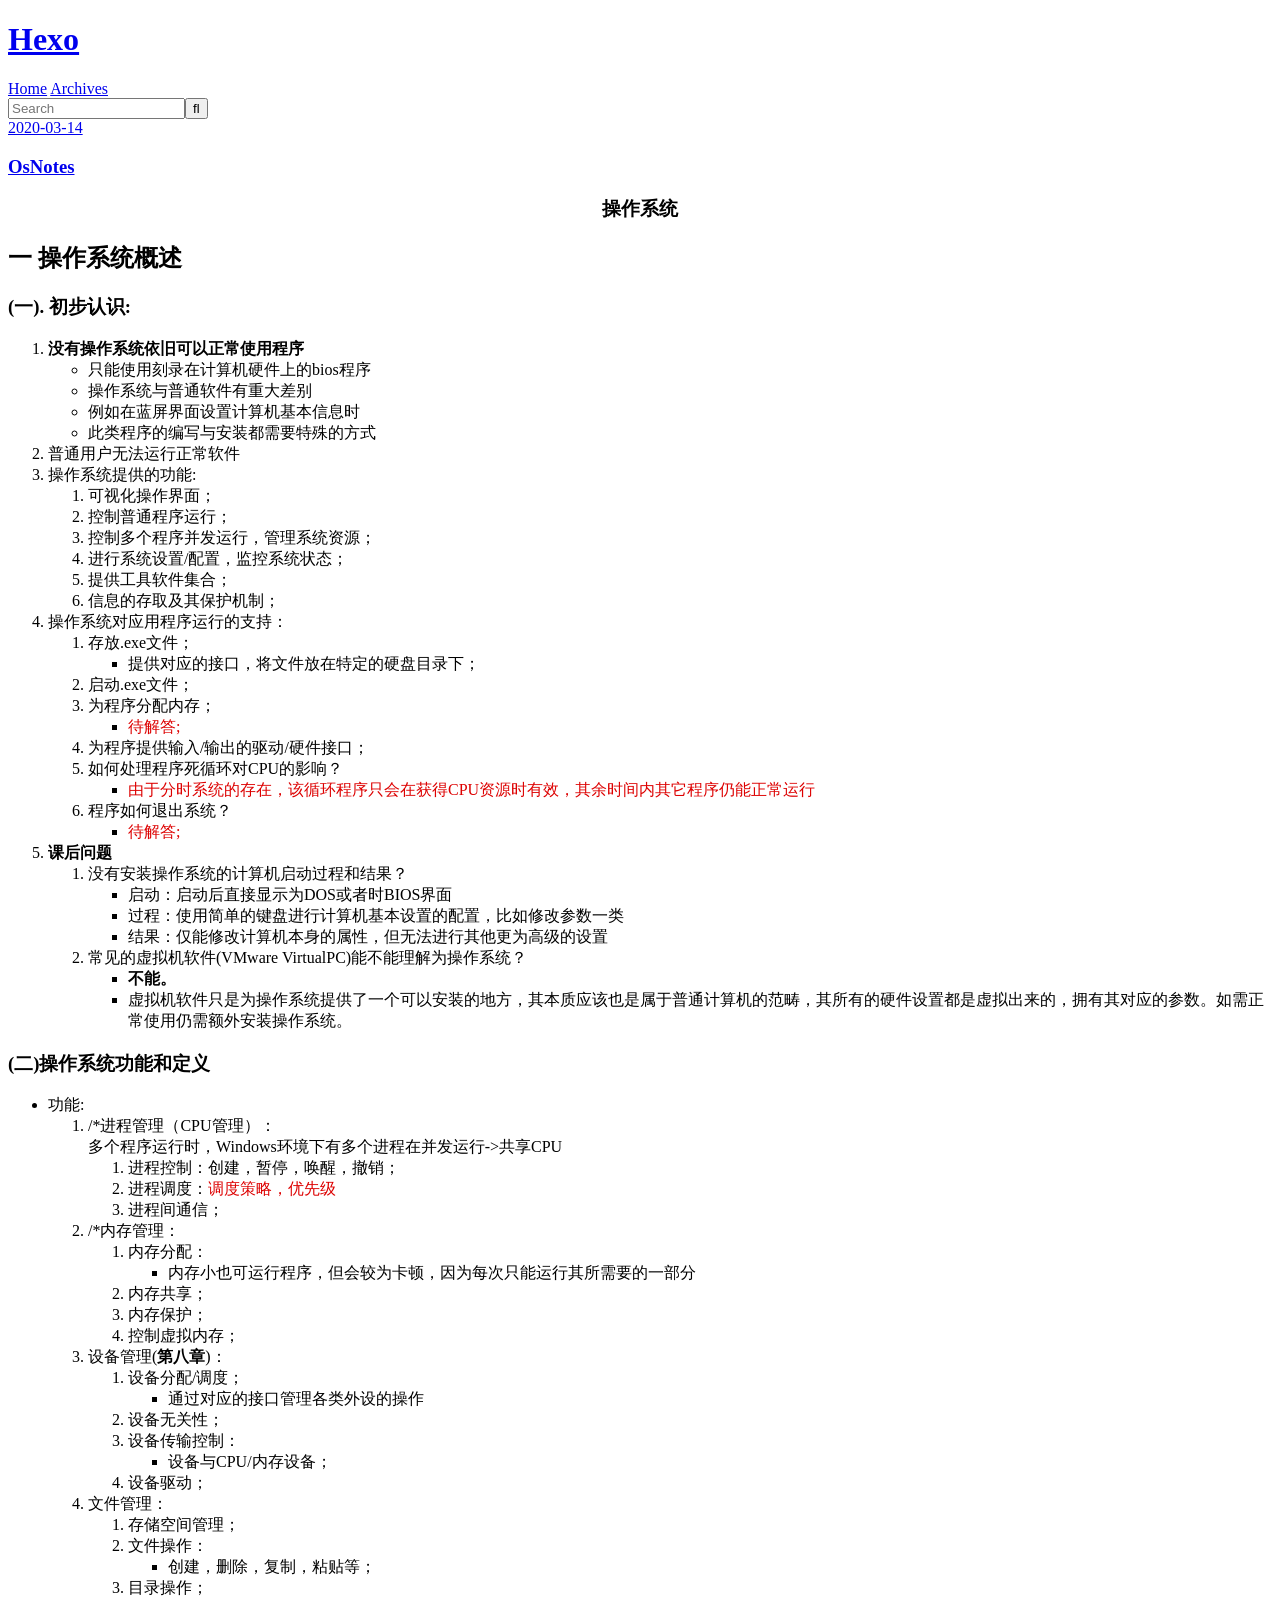
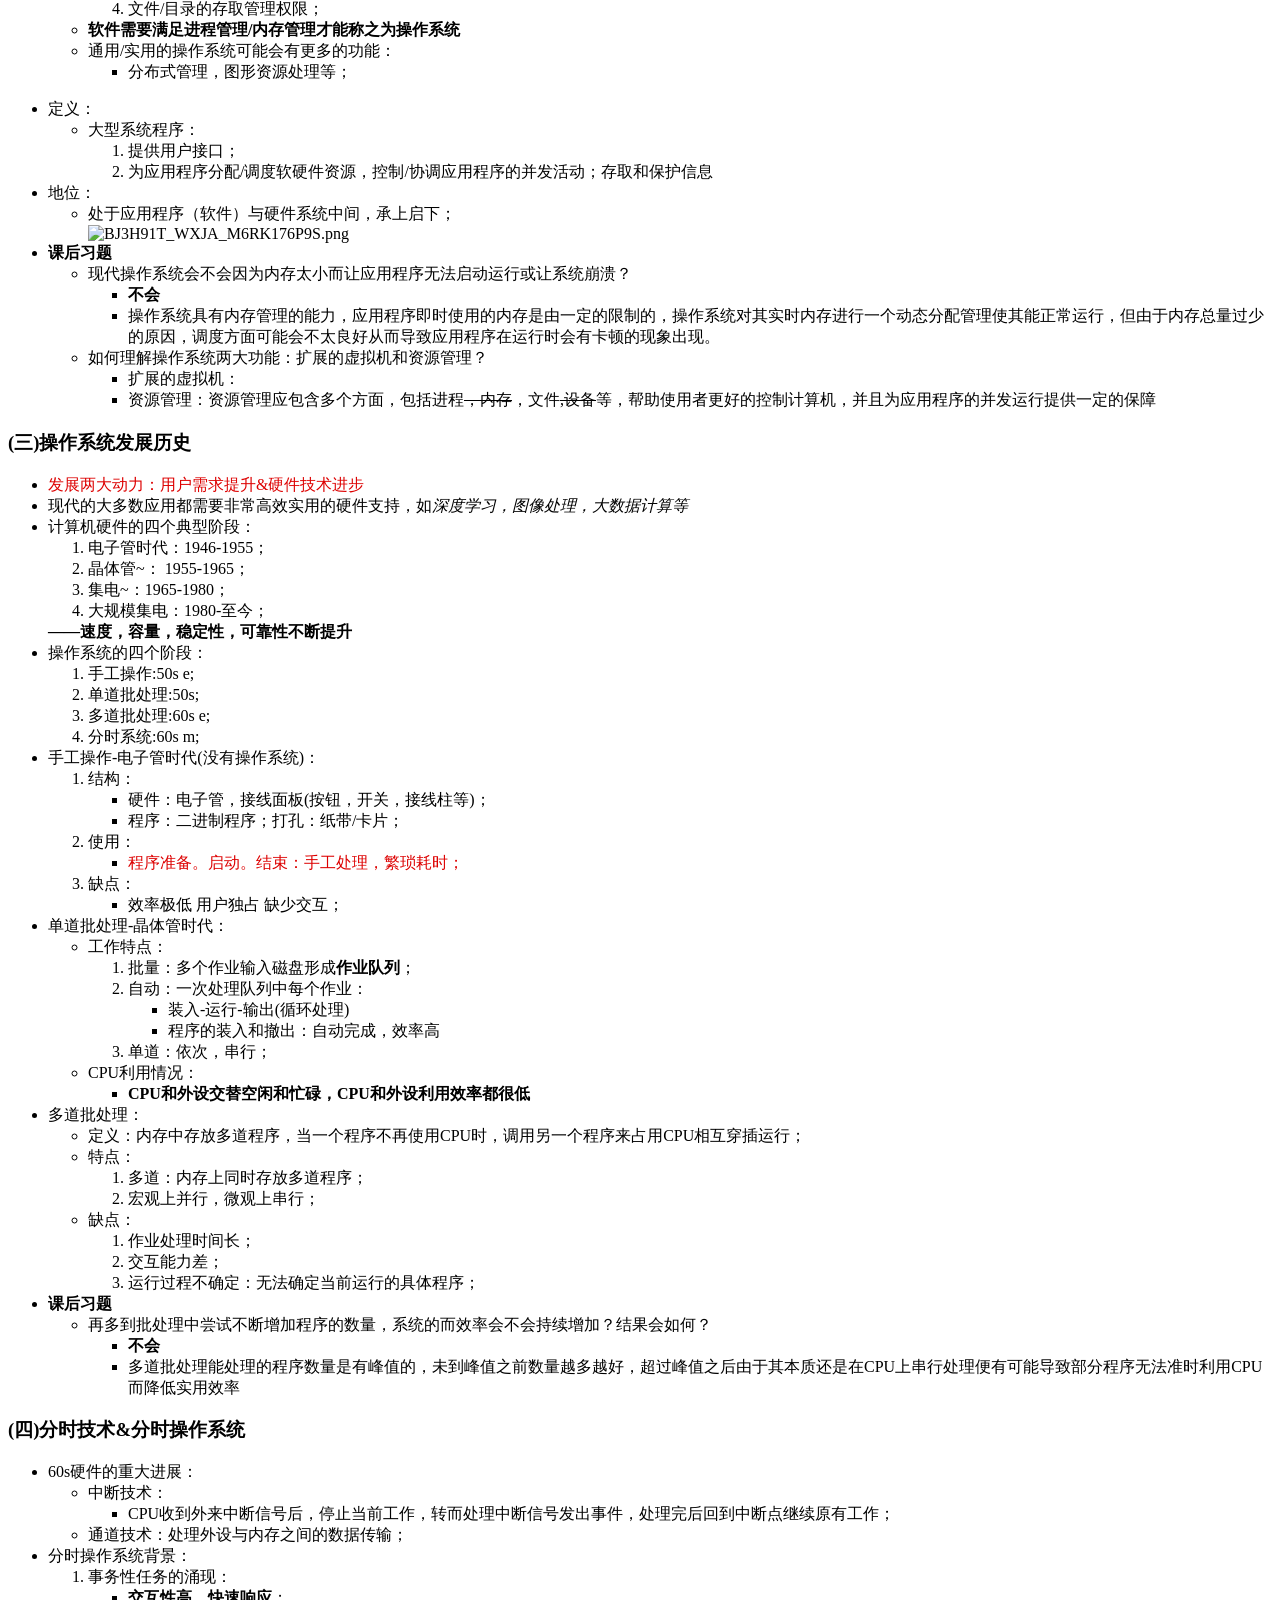
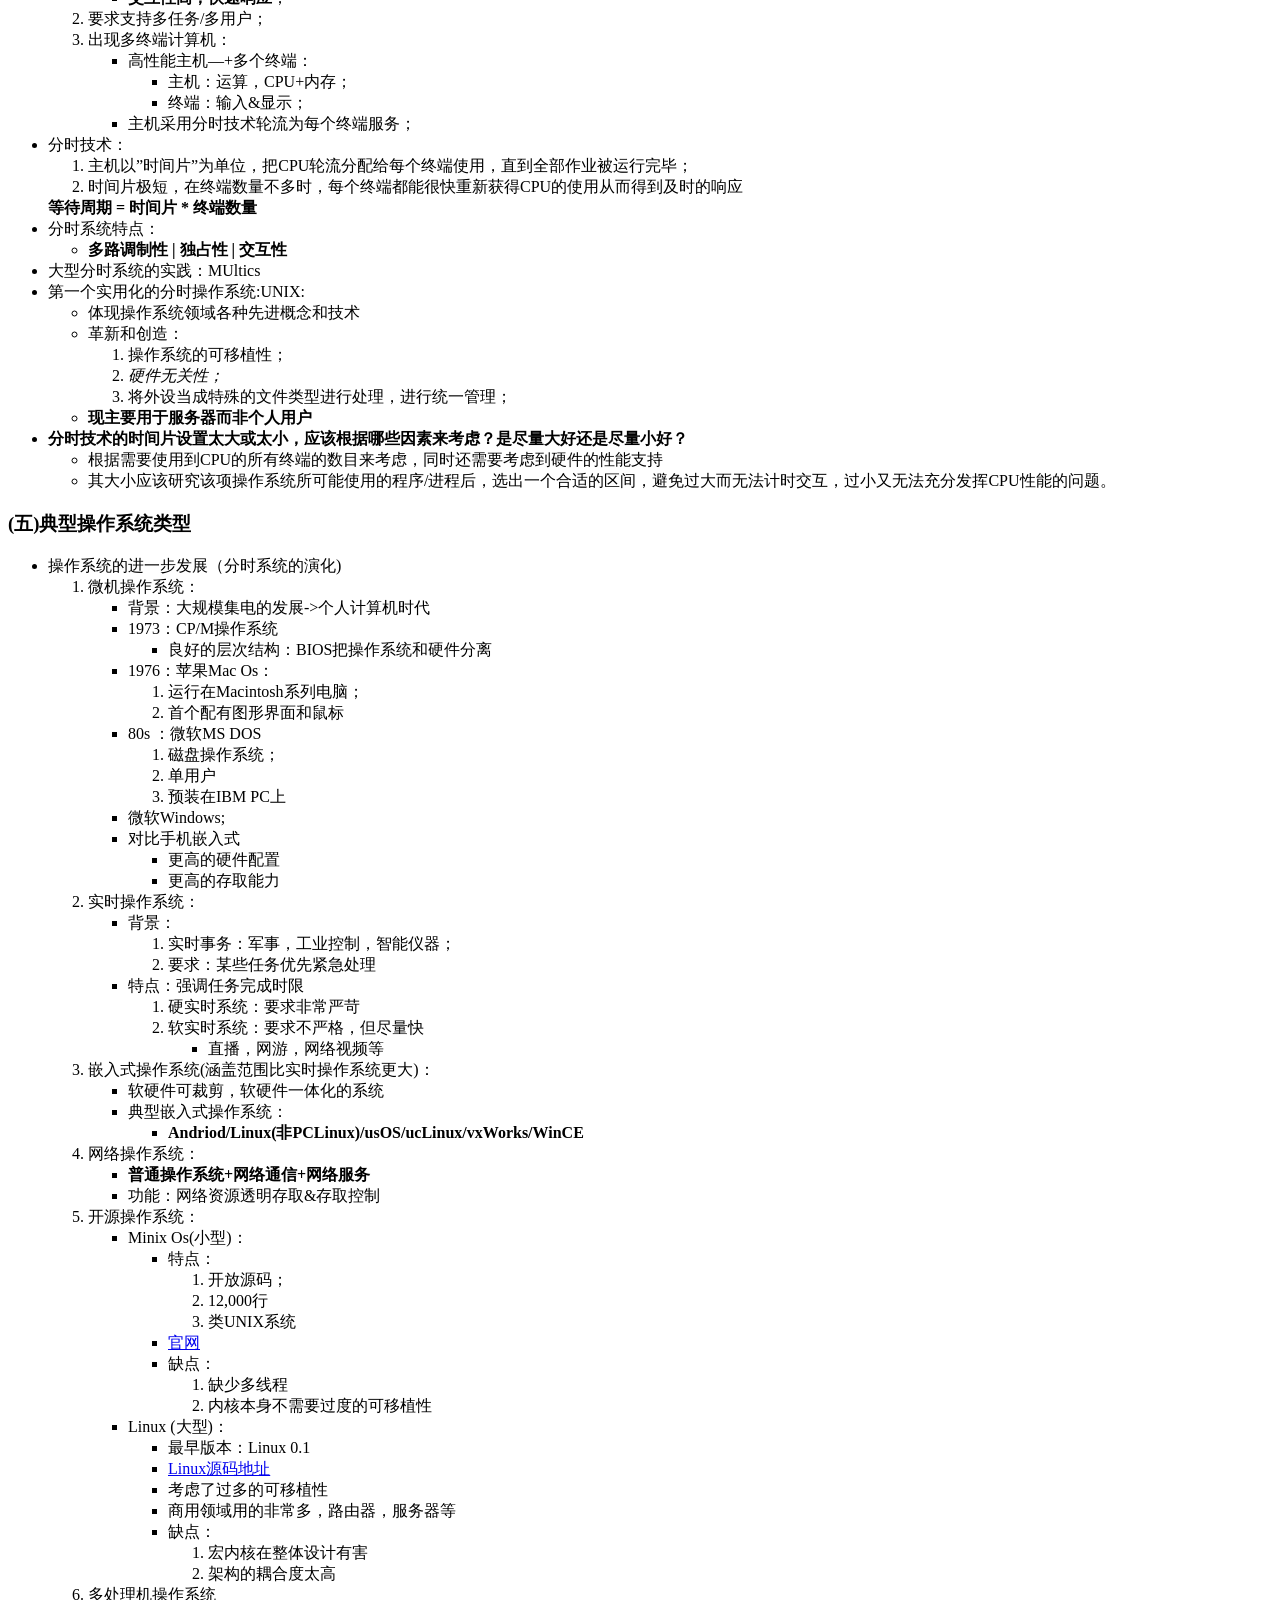
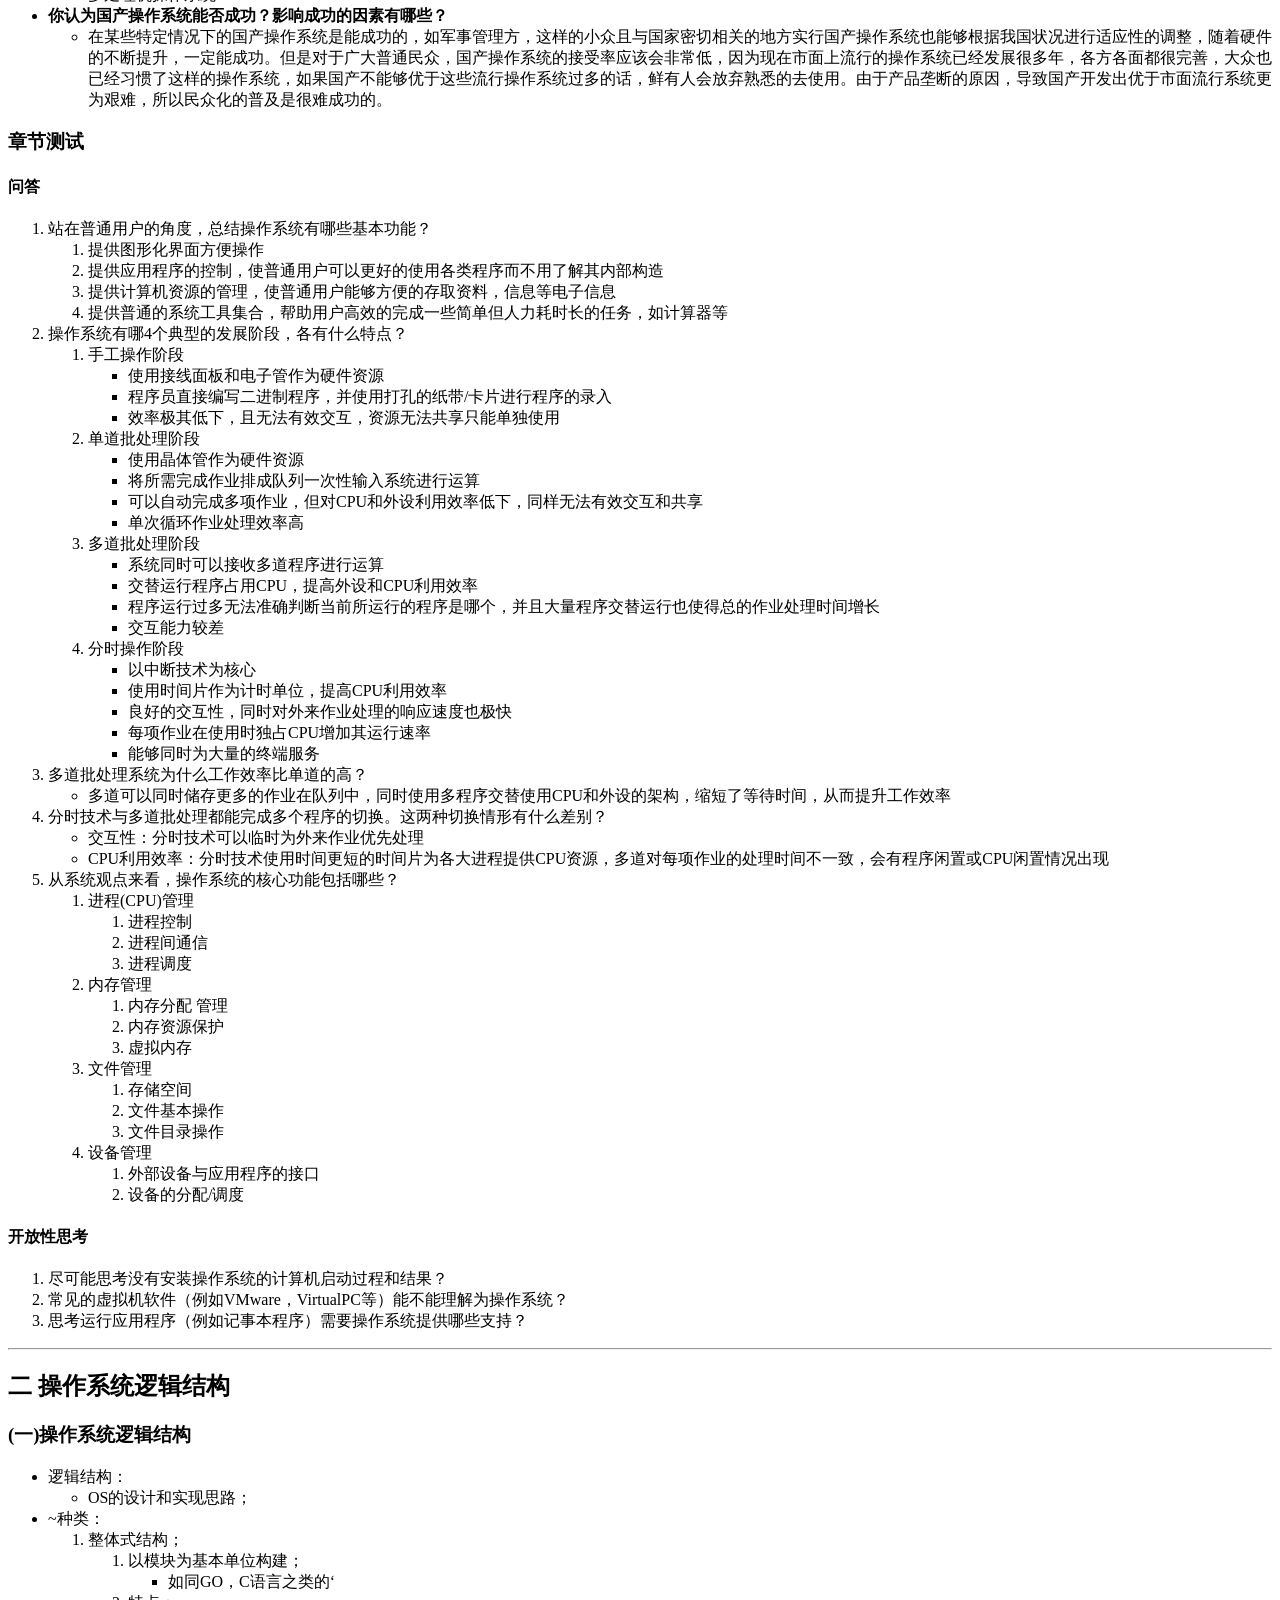
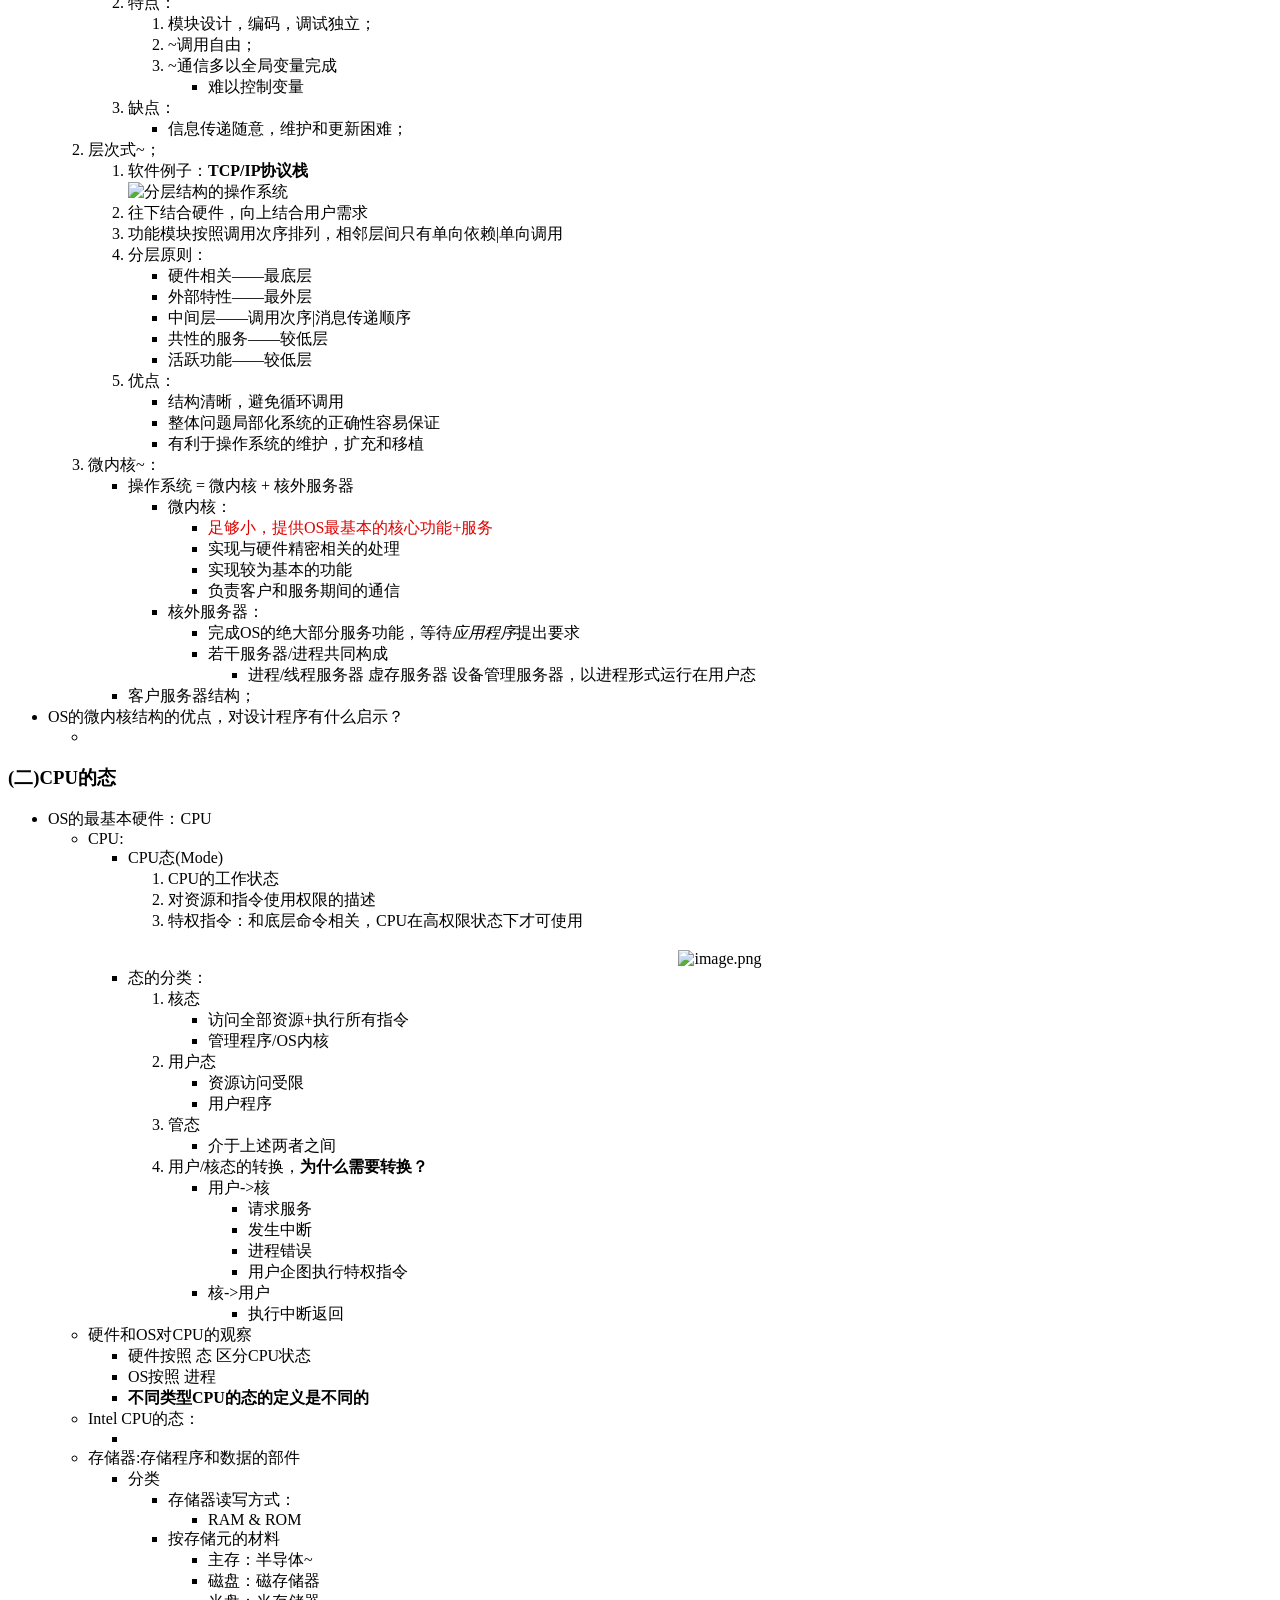
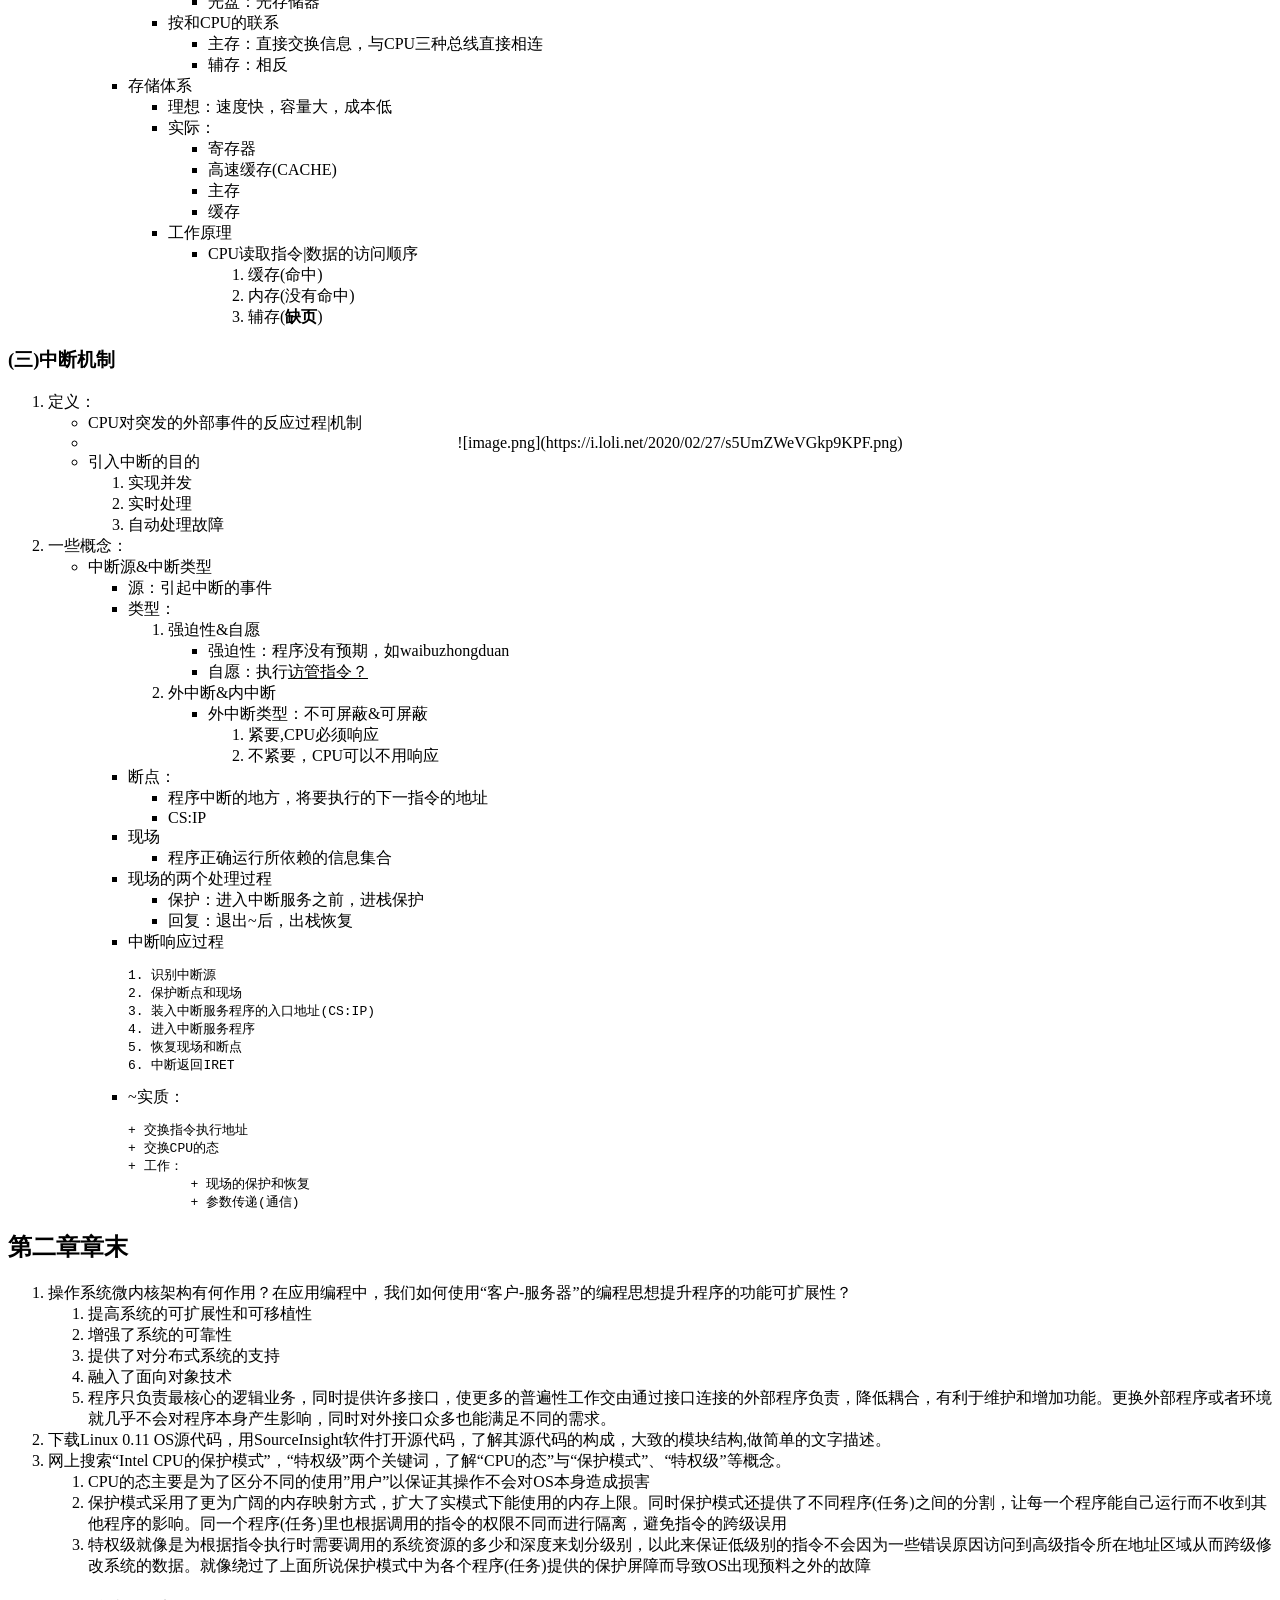
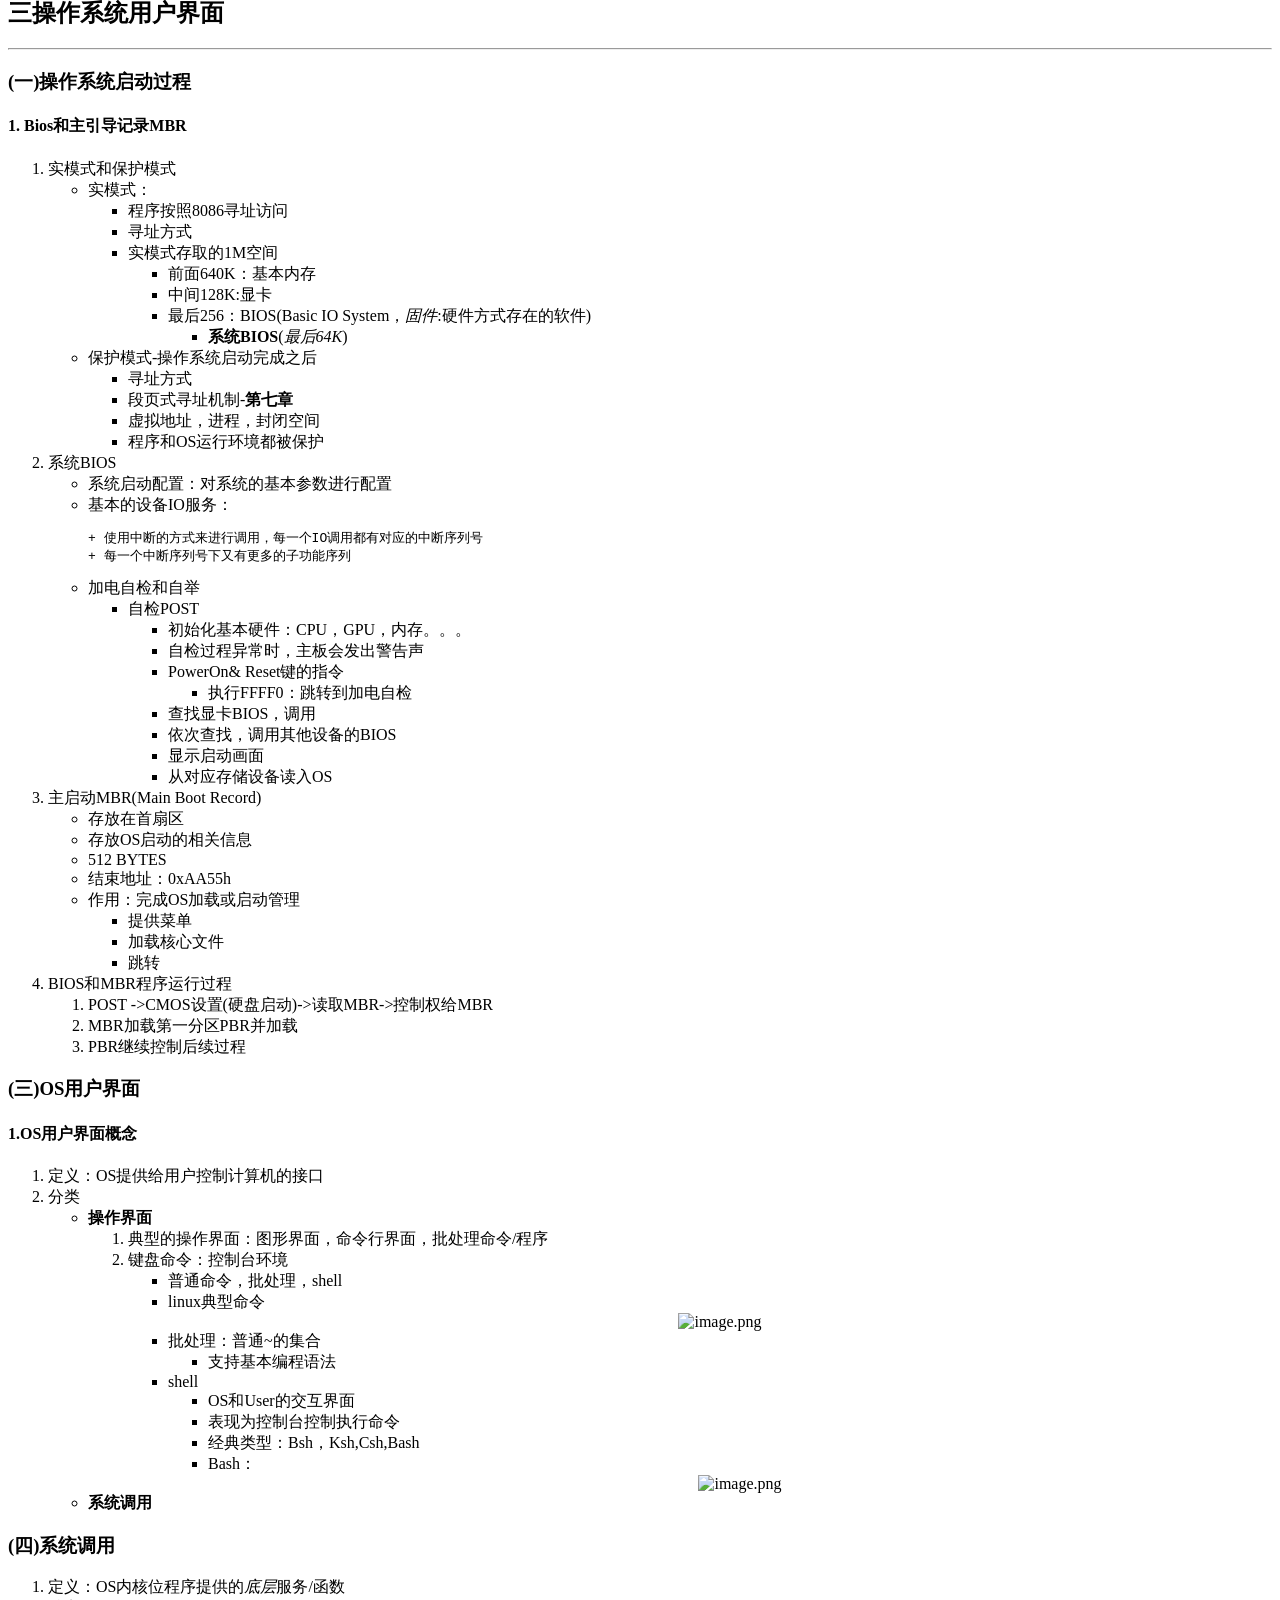
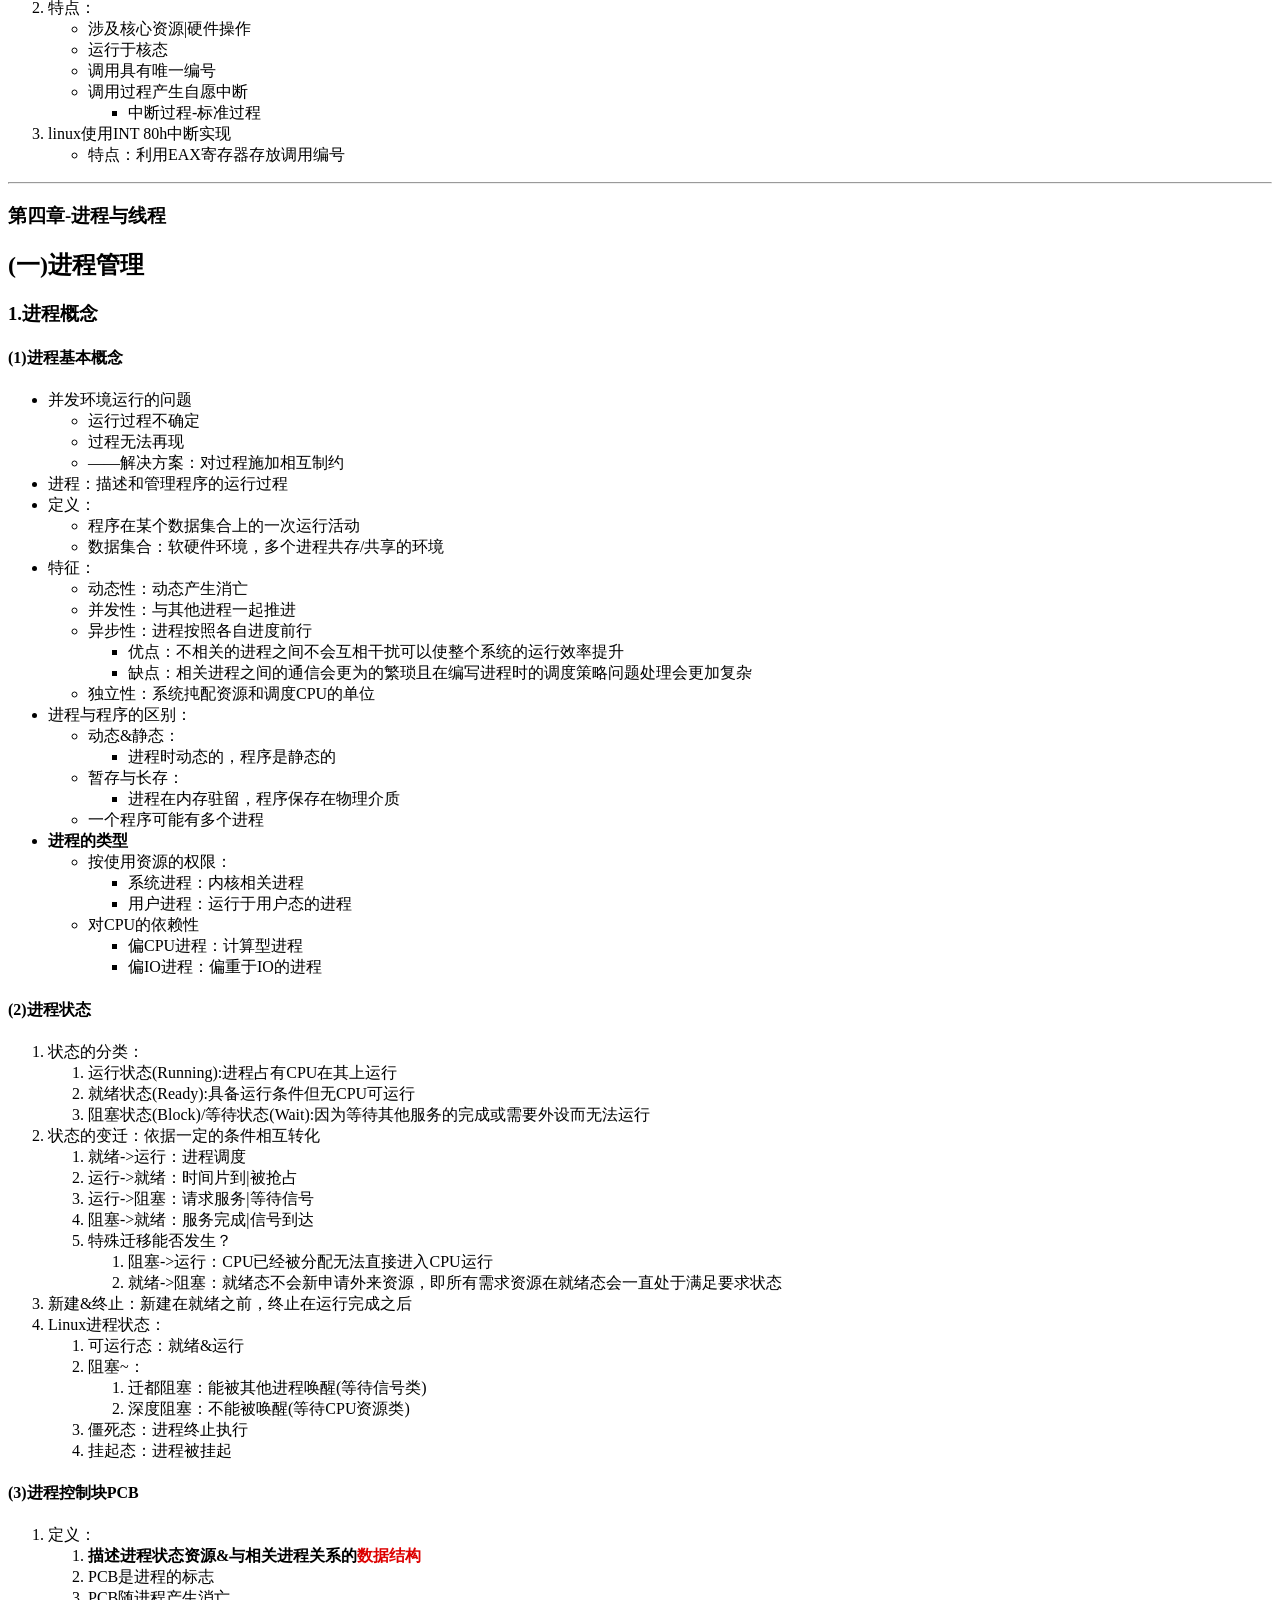
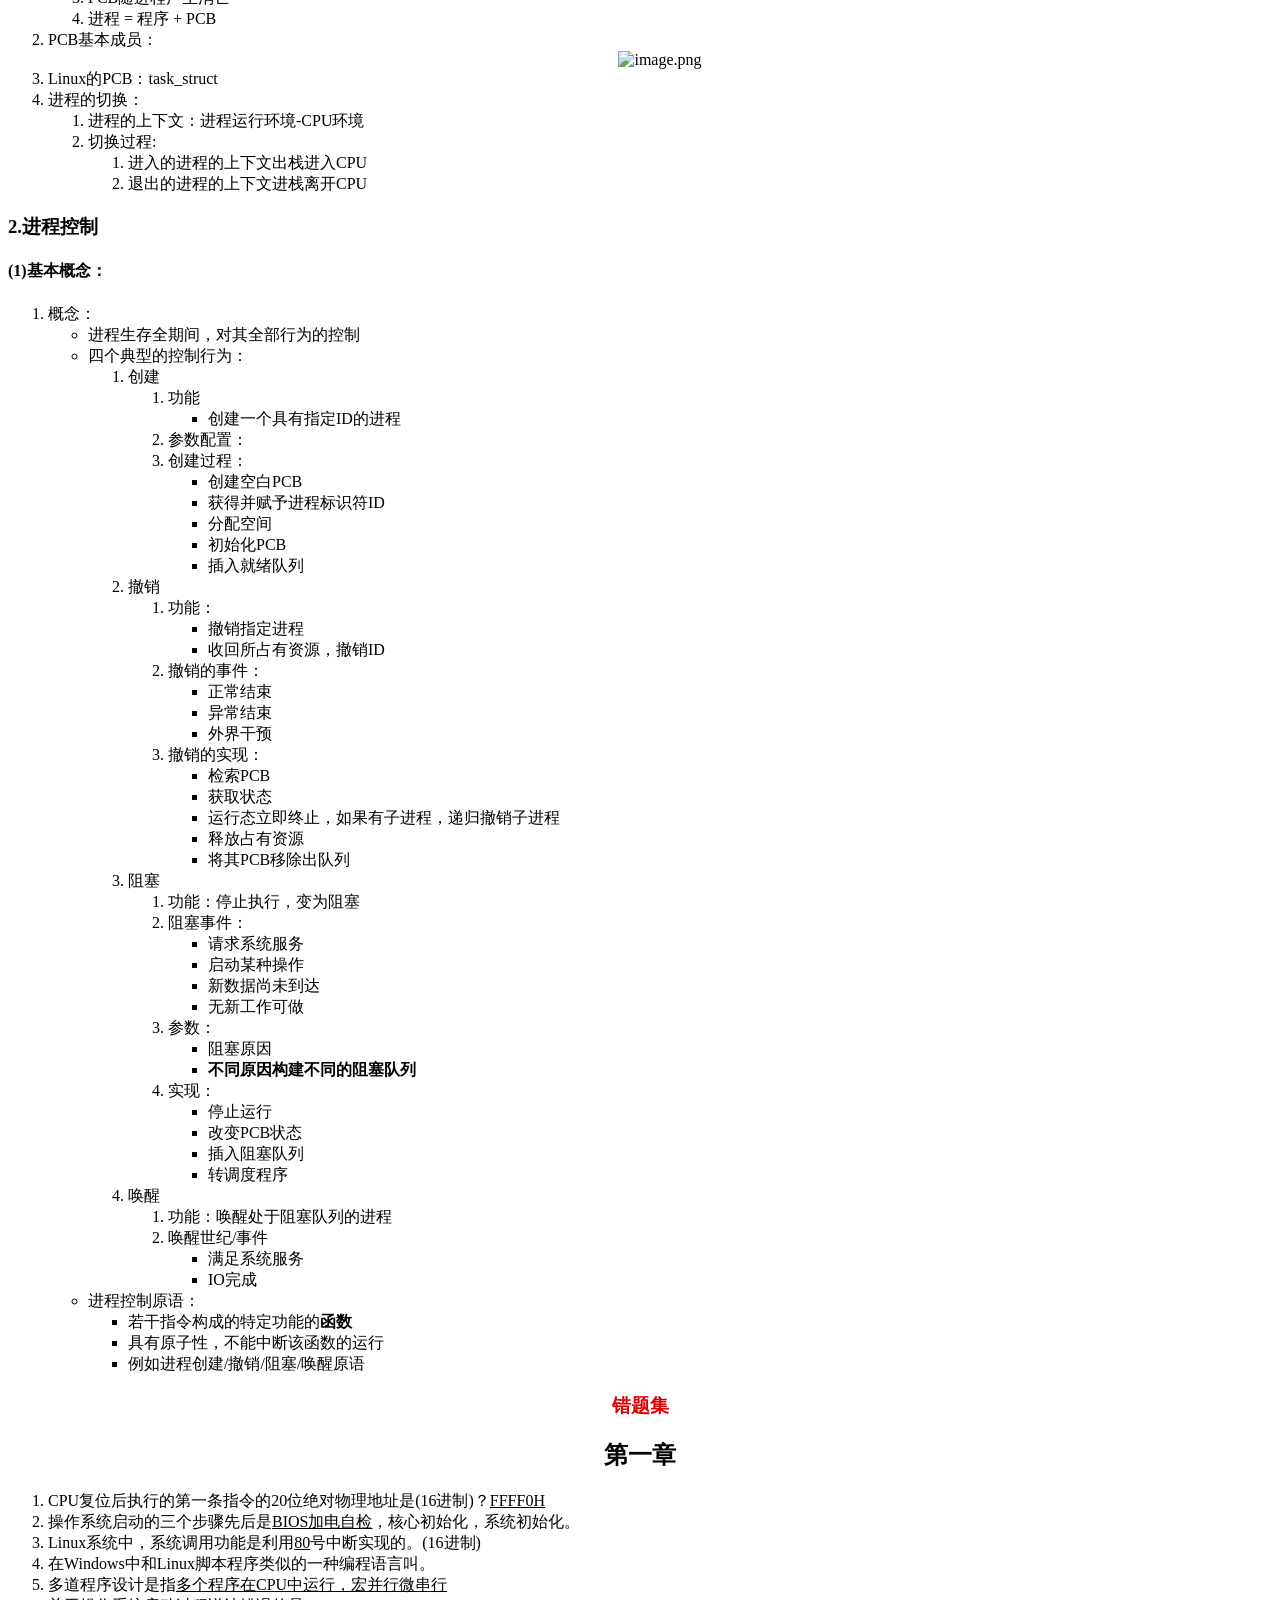
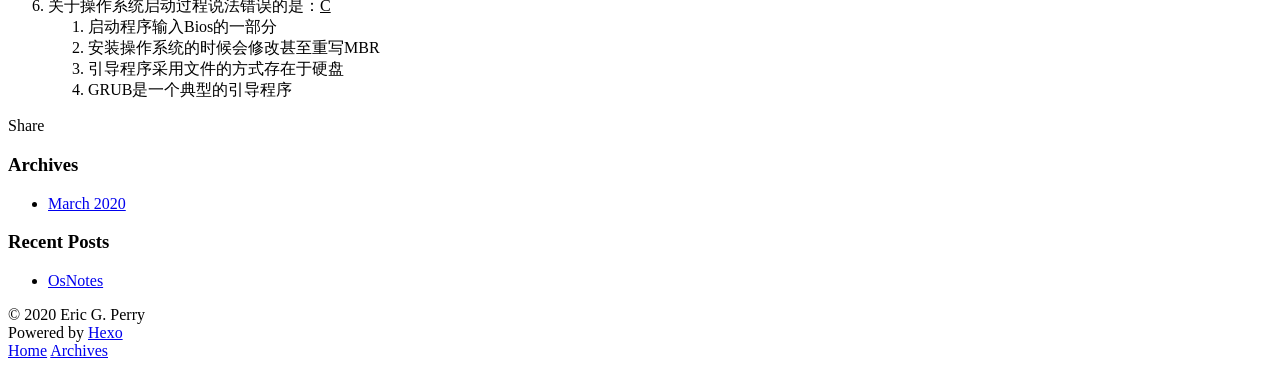
==== index.html @ 422c7f8a "Site updated: 2020-03-15 21:11:21" ====
<!DOCTYPE html>
<html>
<head>
  <meta charset="utf-8">
  

  
  <title>Hexo</title>
  <meta name="viewport" content="width=device-width, initial-scale=1, maximum-scale=1">
  <meta property="og:type" content="website">
<meta property="og:title" content="Hexo">
<meta property="og:url" content="http://yoursite.com/index.html">
<meta property="og:site_name" content="Hexo">
<meta property="og:locale" content="zh">
<meta property="article:author" content="Eric G. Perry">
<meta name="twitter:card" content="summary">
  
    <link rel="alternate" href="/atom.xml" title="Hexo" type="application/atom+xml">
  
  
    <link rel="icon" href="/favicon.png">
  
  
    <link href="//fonts.googleapis.com/css?family=Source+Code+Pro" rel="stylesheet" type="text/css">
  
  
<link rel="stylesheet" href="/css/style.css">

<meta name="generator" content="Hexo 4.2.0"></head>

<body>
  <div id="container">
    <div id="wrap">
      <header id="header">
  <div id="banner"></div>
  <div id="header-outer" class="outer">
    <div id="header-title" class="inner">
      <h1 id="logo-wrap">
        <a href="/" id="logo">Hexo</a>
      </h1>
      
    </div>
    <div id="header-inner" class="inner">
      <nav id="main-nav">
        <a id="main-nav-toggle" class="nav-icon"></a>
        
          <a class="main-nav-link" href="/">Home</a>
        
          <a class="main-nav-link" href="/archives">Archives</a>
        
      </nav>
      <nav id="sub-nav">
        
          <a id="nav-rss-link" class="nav-icon" href="/atom.xml" title="RSS Feed"></a>
        
        <a id="nav-search-btn" class="nav-icon" title="Search"></a>
      </nav>
      <div id="search-form-wrap">
        <form action="//google.com/search" method="get" accept-charset="UTF-8" class="search-form"><input type="search" name="q" class="search-form-input" placeholder="Search"><button type="submit" class="search-form-submit">&#xF002;</button><input type="hidden" name="sitesearch" value="http://yoursite.com"></form>
      </div>
    </div>
  </div>
</header>
      <div class="outer">
        <section id="main">
  
    <article id="post-OsNotes" class="article article-type-post" itemscope itemprop="blogPost">
  <div class="article-meta">
    <a href="/2020/03/14/OsNotes/" class="article-date">
  <time datetime="2020-03-14T05:20:35.000Z" itemprop="datePublished">2020-03-14</time>
</a>
    
  </div>
  <div class="article-inner">
    
    
      <header class="article-header">
        
  
    <h1 itemprop="name">
      <a class="article-title" href="/2020/03/14/OsNotes/">OsNotes</a>
    </h1>
  

      </header>
    
    <div class="article-entry" itemprop="articleBody">
      
        <h1 id="操作系统"><a href="#操作系统" class="headerlink" title="操作系统"></a><center>操作系统</center></h1><h2 id="一-操作系统概述"><a href="#一-操作系统概述" class="headerlink" title="一 操作系统概述"></a>一 操作系统概述</h2><h3 id="一-初步认识"><a href="#一-初步认识" class="headerlink" title="(一). 初步认识:"></a>(一). 初步认识:</h3><ol>
<li><strong>没有操作系统依旧可以正常使用程序</strong><ul>
<li>只能使用刻录在计算机硬件上的bios程序</li>
<li>操作系统与普通软件有重大差别</li>
<li>例如在蓝屏界面设置计算机基本信息时</li>
<li>此类程序的编写与安装都需要特殊的方式   </li>
</ul>
</li>
<li>普通用户无法运行正常软件  </li>
<li>操作系统提供的功能:<ol>
<li>可视化操作界面；   </li>
<li>控制普通程序运行；  </li>
<li>控制多个程序并发运行，管理系统资源；  </li>
<li>进行系统设置/配置，监控系统状态；  </li>
<li>提供工具软件集合；  </li>
<li>信息的存取及其保护机制； </li>
</ol>
</li>
<li>操作系统对应用程序运行的支持：<ol>
<li>存放.exe文件；  <ul>
<li>提供对应的接口，将文件放在特定的硬盘目录下；</li>
</ul>
</li>
<li>启动.exe文件；</li>
<li>为程序分配内存；<ul>
<li><font color = "#dd0000">待解答;</font></li>
</ul>
</li>
<li>为程序提供输入/输出的驱动/硬件接口；</li>
<li>如何处理程序死循环对CPU的影响？<ul>
<li><font color = "#dd0000">由于分时系统的存在，该循环程序只会在获得CPU资源时有效，其余时间内其它程序仍能正常运行</font> </li>
</ul>
</li>
<li>程序如何退出系统？<ul>
<li><font color = "#dd0000">待解答;</font></li>
</ul>
</li>
</ol>
</li>
<li><strong>课后问题</strong><ol>
<li>没有安装操作系统的计算机启动过程和结果？<ul>
<li>启动：启动后直接显示为DOS或者时BIOS界面</li>
<li>过程：使用简单的键盘进行计算机基本设置的配置，比如修改参数一类</li>
<li>结果：仅能修改计算机本身的属性，但无法进行其他更为高级的设置</li>
</ul>
</li>
<li>常见的虚拟机软件(VMware VirtualPC)能不能理解为操作系统？<ul>
<li><strong>不能。</strong>  </li>
<li>虚拟机软件只是为操作系统提供了一个可以安装的地方，其本质应该也是属于普通计算机的范畴，其所有的硬件设置都是虚拟出来的，拥有其对应的参数。如需正常使用仍需额外安装操作系统。</li>
</ul>
</li>
</ol>
</li>
</ol>
<h3 id="二-操作系统功能和定义"><a href="#二-操作系统功能和定义" class="headerlink" title="(二)操作系统功能和定义"></a>(二)操作系统功能和定义</h3><ul>
<li>功能:  <ol>
<li>/*进程管理（CPU管理）：<br> 多个程序运行时，Windows环境下有多个进程在并发运行-&gt;共享CPU    <ol>
<li>进程控制：创建，暂停，唤醒，撤销；  </li>
<li>进程调度：<font color="#dd0000">调度策略，优先级</font>   </li>
<li>进程间通信；  </li>
</ol>
</li>
<li>/*内存管理：<ol>
<li>内存分配：<ul>
<li>内存小也可运行程序，但会较为卡顿，因为每次只能运行其所需要的一部分 </li>
</ul>
</li>
<li>内存共享；  </li>
<li>内存保护；</li>
<li>控制虚拟内存；</li>
</ol>
</li>
<li>设备管理(<strong>第八章</strong>)：<ol>
<li>设备分配/调度；<ul>
<li>通过对应的接口管理各类外设的操作</li>
</ul>
</li>
<li>设备无关性；</li>
<li>设备传输控制：<ul>
<li>设备与CPU/内存设备；</li>
</ul>
</li>
<li>设备驱动；</li>
</ol>
</li>
<li>文件管理：<ol>
<li>存储空间管理；</li>
<li>文件操作：<ul>
<li>创建，删除，复制，粘贴等；</li>
</ul>
</li>
<li>目录操作；</li>
<li>文件/目录的存取管理权限；</li>
</ol>
</li>
</ol>
<ul>
<li><strong>软件需要满足进程管理/内存管理才能称之为操作系统</strong></li>
<li>通用/实用的操作系统可能会有更多的功能：<ul>
<li>分布式管理，图形资源处理等； </li>
</ul>
</li>
</ul>
</li>
</ul>
<ul>
<li>定义：<ul>
<li>大型系统程序：<ol>
<li>提供用户接口；</li>
<li>为应用程序分配/调度软硬件资源，控制/协调应用程序的并发活动；存取和保护信息 </li>
</ol>
</li>
</ul>
</li>
<li>地位：<ul>
<li>处于应用程序（软件）与硬件系统中间，承上启下；<br><img src="https://i.loli.net/2020/02/25/wPUFpc8sQkuD6dM.png" alt="BJ3H91T_WXJA_M6RK176P9S.png"></li>
</ul>
</li>
<li><strong>课后习题</strong><ul>
<li>现代操作系统会不会因为内存太小而让应用程序无法启动运行或让系统崩溃？  <ul>
<li><strong>不会</strong></li>
<li>操作系统具有内存管理的能力，应用程序即时使用的内存是由一定的限制的，操作系统对其实时内存进行一个动态分配管理使其能正常运行，但由于内存总量过少的原因，调度方面可能会不太良好从而导致应用程序在运行时会有卡顿的现象出现。</li>
</ul>
</li>
<li>如何理解操作系统两大功能：扩展的虚拟机和资源管理？<ul>
<li>扩展的虚拟机：</li>
<li>资源管理：资源管理应包含多个方面，包括进程<del>，内存</del>，文件<del>,设备</del>等，帮助使用者更好的控制计算机，并且为应用程序的并发运行提供一定的保障  </li>
</ul>
</li>
</ul>
</li>
</ul>
<h3 id="三-操作系统发展历史"><a href="#三-操作系统发展历史" class="headerlink" title="(三)操作系统发展历史"></a>(三)操作系统发展历史</h3><ul>
<li><font color = "#dd0000">发展两大动力：用户需求提升&amp;硬件技术进步</font></li>
<li>现代的大多数应用都需要非常高效实用的硬件支持，如<em>深度学习，图像处理，大数据计算等</em></li>
<li>计算机硬件的四个典型阶段：<ol>
<li>电子管时代：1946-1955；</li>
<li>晶体管~： 1955-1965；</li>
<li>集电~：1965-1980；</li>
<li>大规模集电：1980-至今；  </li>
</ol>
  <strong>——速度，容量，稳定性，可靠性不断提升</strong></li>
<li>操作系统的四个阶段：<ol>
<li>手工操作:50s e;</li>
<li>单道批处理:50s;</li>
<li>多道批处理:60s e;</li>
<li>分时系统:60s m;</li>
</ol>
</li>
<li>手工操作-电子管时代(没有操作系统)：<ol>
<li>结构：<ul>
<li>硬件：电子管，接线面板(按钮，开关，接线柱等)；</li>
<li>程序：二进制程序；打孔：纸带/卡片；</li>
</ul>
</li>
<li>使用：<ul>
<li><font color="#dd0000">程序准备。启动。结束：手工处理，繁琐耗时；</font></li>
</ul>
</li>
<li>缺点：<ul>
<li>效率极低 用户独占 缺少交互；</li>
</ul>
</li>
</ol>
</li>
<li>单道批处理-晶体管时代：  <ul>
<li>工作特点：<ol>
<li>批量：多个作业输入磁盘形成<strong>作业队列</strong>；</li>
<li>自动：一次处理队列中每个作业：<ul>
<li>装入-运行-输出(循环处理)</li>
<li>程序的装入和撤出：自动完成，效率高  </li>
</ul>
</li>
<li>单道：依次，串行；</li>
</ol>
</li>
<li>CPU利用情况：<ul>
<li><strong>CPU和外设交替空闲和忙碌，CPU和外设利用效率都很低</strong></li>
</ul>
</li>
</ul>
</li>
<li>多道批处理：<ul>
<li>定义：内存中存放多道程序，当一个程序不再使用CPU时，调用另一个程序来占用CPU相互穿插运行；</li>
<li>特点：<ol>
<li>多道：内存上同时存放多道程序；</li>
<li>宏观上并行，微观上串行；</li>
</ol>
</li>
<li>缺点：<ol>
<li>作业处理时间长；</li>
<li>交互能力差；</li>
<li>运行过程不确定：无法确定当前运行的具体程序；</li>
</ol>
</li>
</ul>
</li>
<li><strong>课后习题</strong><ul>
<li>再多到批处理中尝试不断增加程序的数量，系统的而效率会不会持续增加？结果会如何？<ul>
<li><strong>不会</strong></li>
<li>多道批处理能处理的程序数量是有峰值的，未到峰值之前数量越多越好，超过峰值之后由于其本质还是在CPU上串行处理便有可能导致部分程序无法准时利用CPU而降低实用效率  </li>
</ul>
</li>
</ul>
</li>
</ul>
<h3 id="四-分时技术-amp-分时操作系统"><a href="#四-分时技术-amp-分时操作系统" class="headerlink" title="(四)分时技术&amp;分时操作系统"></a>(四)分时技术&amp;分时操作系统</h3><ul>
<li>60s硬件的重大进展：  <ul>
<li>中断技术：<ul>
<li>CPU收到外来中断信号后，停止当前工作，转而处理中断信号发出事件，处理完后回到中断点继续原有工作；</li>
</ul>
</li>
<li>通道技术：处理外设与内存之间的数据传输；</li>
</ul>
</li>
<li>分时操作系统背景：<ol>
<li>事务性任务的涌现：<ul>
<li><strong>交互性高，快速响应</strong>；</li>
</ul>
</li>
<li>要求支持多任务/多用户；</li>
<li>出现多终端计算机：<ul>
<li>高性能主机—+多个终端：<ul>
<li>主机：运算，CPU+内存；</li>
<li>终端：输入&amp;显示；</li>
</ul>
</li>
<li>主机采用分时技术轮流为每个终端服务；</li>
</ul>
</li>
</ol>
</li>
<li>分时技术：<ol>
<li>主机以”时间片”为单位，把CPU轮流分配给每个终端使用，直到全部作业被运行完毕；</li>
<li>时间片极短，在终端数量不多时，每个终端都能很快重新获得CPU的使用从而得到及时的响应  </li>
</ol>
  <strong>等待周期 = 时间片 * 终端数量</strong></li>
<li>分时系统特点：<ul>
<li><strong>多路调制性 | 独占性 | 交互性</strong></li>
</ul>
</li>
<li>大型分时系统的实践：MUltics</li>
<li>第一个实用化的分时操作系统:UNIX:<ul>
<li>体现操作系统领域各种先进概念和技术</li>
<li>革新和创造：<ol>
<li>操作系统的可移植性；  </li>
<li><em>硬件无关性；</em></li>
<li>将外设当成特殊的文件类型进行处理，进行统一管理；</li>
</ol>
</li>
<li><strong>现主要用于服务器而非个人用户</strong></li>
</ul>
</li>
<li><strong>分时技术的时间片设置太大或太小，应该根据哪些因素来考虑？是尽量大好还是尽量小好？</strong><ul>
<li>根据需要使用到CPU的所有终端的数目来考虑，同时还需要考虑到硬件的性能支持</li>
<li>其大小应该研究该项操作系统所可能使用的程序/进程后，选出一个合适的区间，避免过大而无法计时交互，过小又无法充分发挥CPU性能的问题。  </li>
</ul>
</li>
</ul>
<h3 id="五-典型操作系统类型"><a href="#五-典型操作系统类型" class="headerlink" title="(五)典型操作系统类型"></a>(五)典型操作系统类型</h3><ul>
<li>操作系统的进一步发展（分时系统的演化)  <ol>
<li>微机操作系统：<ul>
<li>背景：大规模集电的发展-&gt;个人计算机时代</li>
<li>1973：CP/M操作系统<ul>
<li>良好的层次结构：BIOS把操作系统和硬件分离</li>
</ul>
</li>
<li>1976：苹果Mac Os：<ol>
<li>运行在Macintosh系列电脑；</li>
<li>首个配有图形界面和鼠标  </li>
</ol>
</li>
<li>80s ：微软MS DOS<ol>
<li>磁盘操作系统；</li>
<li>单用户</li>
<li>预装在IBM PC上</li>
</ol>
</li>
<li>微软Windows;</li>
<li>对比手机嵌入式<ul>
<li>更高的硬件配置</li>
<li>更高的存取能力</li>
</ul>
</li>
</ul>
</li>
<li>实时操作系统：<ul>
<li>背景：<ol>
<li>实时事务：军事，工业控制，智能仪器；</li>
<li>要求：某些任务优先紧急处理</li>
</ol>
</li>
<li>特点：强调任务完成时限<ol>
<li>硬实时系统：要求非常严苛  </li>
<li>软实时系统：要求不严格，但尽量快<ul>
<li>直播，网游，网络视频等</li>
</ul>
</li>
</ol>
</li>
</ul>
</li>
<li>嵌入式操作系统(涵盖范围比实时操作系统更大)：<ul>
<li>软硬件可裁剪，软硬件一体化的系统</li>
<li>典型嵌入式操作系统：<ul>
<li><strong>Andriod/Linux(非PCLinux)/usOS/ucLinux/vxWorks/WinCE</strong></li>
</ul>
</li>
</ul>
</li>
<li>网络操作系统：  <ul>
<li><strong>普通操作系统+网络通信+网络服务</strong></li>
<li>功能：网络资源透明存取&amp;存取控制</li>
</ul>
</li>
<li>开源操作系统：<ul>
<li>Minix Os(小型)：<ul>
<li>特点：<ol>
<li>开放源码；</li>
<li>12,000行</li>
<li>类UNIX系统</li>
</ol>
</li>
<li><a href="www.minix3.org">官网</a></li>
<li>缺点：<ol>
<li>缺少多线程</li>
<li>内核本身不需要过度的可移植性</li>
</ol>
</li>
</ul>
</li>
<li>Linux (大型)：<ul>
<li>最早版本：Linux 0.1</li>
<li><a href="https://www.kernel.org" target="_blank" rel="noopener">Linux源码地址</a></li>
<li>考虑了过多的可移植性</li>
<li>商用领域用的非常多，路由器，服务器等</li>
<li>缺点：<ol>
<li>宏内核在整体设计有害</li>
<li>架构的耦合度太高</li>
</ol>
</li>
</ul>
</li>
</ul>
</li>
<li>多处理机操作系统</li>
</ol>
</li>
<li><strong>你认为国产操作系统能否成功？影响成功的因素有哪些？</strong><ul>
<li>在某些特定情况下的国产操作系统是能成功的，如军事管理方，这样的小众且与国家密切相关的地方实行国产操作系统也能够根据我国状况进行适应性的调整，随着硬件的不断提升，一定能成功。但是对于广大普通民众，国产操作系统的接受率应该会非常低，因为现在市面上流行的操作系统已经发展很多年，各方各面都很完善，大众也已经习惯了这样的操作系统，如果国产不能够优于这些流行操作系统过多的话，鲜有人会放弃熟悉的去使用。由于产品垄断的原因，导致国产开发出优于市面流行系统更为艰难，所以民众化的普及是很难成功的。  </li>
</ul>
</li>
</ul>
<h3 id="章节测试"><a href="#章节测试" class="headerlink" title="章节测试"></a>章节测试</h3><h4 id="问答"><a href="#问答" class="headerlink" title="问答"></a>问答</h4><ol>
<li>站在普通用户的角度，总结操作系统有哪些基本功能？<ol>
<li>提供图形化界面方便操作</li>
<li>提供应用程序的控制，使普通用户可以更好的使用各类程序而不用了解其内部构造</li>
<li>提供计算机资源的管理，使普通用户能够方便的存取资料，信息等电子信息</li>
<li>提供普通的系统工具集合，帮助用户高效的完成一些简单但人力耗时长的任务，如计算器等</li>
</ol>
</li>
<li>操作系统有哪4个典型的发展阶段，各有什么特点？<ol>
<li>手工操作阶段<ul>
<li>使用接线面板和电子管作为硬件资源</li>
<li>程序员直接编写二进制程序，并使用打孔的纸带/卡片进行程序的录入</li>
<li>效率极其低下，且无法有效交互，资源无法共享只能单独使用</li>
</ul>
</li>
<li>单道批处理阶段<ul>
<li>使用晶体管作为硬件资源</li>
<li>将所需完成作业排成队列一次性输入系统进行运算</li>
<li>可以自动完成多项作业，但对CPU和外设利用效率低下，同样无法有效交互和共享</li>
<li>单次循环作业处理效率高</li>
</ul>
</li>
<li>多道批处理阶段<ul>
<li>系统同时可以接收多道程序进行运算</li>
<li>交替运行程序占用CPU，提高外设和CPU利用效率</li>
<li>程序运行过多无法准确判断当前所运行的程序是哪个，并且大量程序交替运行也使得总的作业处理时间增长</li>
<li>交互能力较差</li>
</ul>
</li>
<li>分时操作阶段<ul>
<li>以中断技术为核心  </li>
<li>使用时间片作为计时单位，提高CPU利用效率</li>
<li>良好的交互性，同时对外来作业处理的响应速度也极快</li>
<li>每项作业在使用时独占CPU增加其运行速率</li>
<li>能够同时为大量的终端服务</li>
</ul>
</li>
</ol>
</li>
<li>多道批处理系统为什么工作效率比单道的高？<ul>
<li>多道可以同时储存更多的作业在队列中，同时使用多程序交替使用CPU和外设的架构，缩短了等待时间，从而提升工作效率</li>
</ul>
</li>
<li>分时技术与多道批处理都能完成多个程序的切换。这两种切换情形有什么差别？<ul>
<li>交互性：分时技术可以临时为外来作业优先处理</li>
<li>CPU利用效率：分时技术使用时间更短的时间片为各大进程提供CPU资源，多道对每项作业的处理时间不一致，会有程序闲置或CPU闲置情况出现</li>
</ul>
</li>
<li>从系统观点来看，操作系统的核心功能包括哪些？<ol>
<li>进程(CPU)管理<ol>
<li>进程控制</li>
<li>进程间通信</li>
<li>进程调度</li>
</ol>
</li>
<li>内存管理<ol>
<li>内存分配 管理</li>
<li>内存资源保护</li>
<li>虚拟内存</li>
</ol>
</li>
<li>文件管理<ol>
<li>存储空间</li>
<li>文件基本操作</li>
<li>文件目录操作</li>
</ol>
</li>
<li>设备管理<ol>
<li>外部设备与应用程序的接口</li>
<li>设备的分配/调度  </li>
</ol>
</li>
</ol>
</li>
</ol>
<h4 id="开放性思考"><a href="#开放性思考" class="headerlink" title="开放性思考"></a>开放性思考</h4><ol>
<li>尽可能思考没有安装操作系统的计算机启动过程和结果？</li>
<li>常见的虚拟机软件（例如VMware，VirtualPC等）能不能理解为操作系统？</li>
<li>思考运行应用程序（例如记事本程序）需要操作系统提供哪些支持？</li>
</ol>
<hr>
<h2 id="二-操作系统逻辑结构"><a href="#二-操作系统逻辑结构" class="headerlink" title="二 操作系统逻辑结构"></a>二 操作系统逻辑结构</h2><h3 id="一-操作系统逻辑结构"><a href="#一-操作系统逻辑结构" class="headerlink" title="(一)操作系统逻辑结构"></a>(一)操作系统逻辑结构</h3><ul>
<li>逻辑结构：<ul>
<li>OS的设计和实现思路；</li>
</ul>
</li>
<li>~种类：<ol>
<li>整体式结构；<ol>
<li>以模块为基本单位构建；<ul>
<li>如同GO，C语言之类的‘</li>
</ul>
</li>
<li>特点：<ol>
<li>模块设计，编码，调试独立；</li>
<li>~调用自由；</li>
<li>~通信多以全局变量完成<ul>
<li>难以控制变量</li>
</ul>
</li>
</ol>
</li>
<li>缺点：<ul>
<li>信息传递随意，维护和更新困难；</li>
</ul>
</li>
</ol>
</li>
<li>层次式~；<ol>
<li>软件例子：<strong>TCP/IP协议栈</strong><br><img src="https://i.loli.net/2020/02/17/2VwirYtd17KW4aj.png" alt="分层结构的操作系统">  </li>
<li>往下结合硬件，向上结合用户需求</li>
<li>功能模块按照调用次序排列，相邻层间只有单向依赖|单向调用</li>
<li>分层原则：<ul>
<li>硬件相关——最底层</li>
<li>外部特性——最外层</li>
<li>中间层——调用次序|消息传递顺序</li>
<li>共性的服务——较低层</li>
<li>活跃功能——较低层</li>
</ul>
</li>
<li>优点：<ul>
<li>结构清晰，避免循环调用</li>
<li>整体问题局部化系统的正确性容易保证</li>
<li>有利于操作系统的维护，扩充和移植</li>
</ul>
</li>
</ol>
</li>
<li>微内核~：<ul>
<li>操作系统 = 微内核 + 核外服务器<ul>
<li>微内核：<ul>
<li><font color = "#dd0000">足够小，提供OS最基本的核心功能+服务</font></li>
<li>实现与硬件精密相关的处理</li>
<li>实现较为基本的功能</li>
<li>负责客户和服务期间的通信</li>
</ul>
</li>
<li>核外服务器：<ul>
<li>完成OS的绝大部分服务功能，等待<em>应用程序</em>提出要求</li>
<li>若干服务器/进程共同构成<ul>
<li>进程/线程服务器 虚存服务器 设备管理服务器，以进程形式运行在用户态</li>
</ul>
</li>
</ul>
</li>
</ul>
</li>
<li>客户服务器结构；</li>
</ul>
</li>
</ol>
</li>
<li>OS的微内核结构的优点，对设计程序有什么启示？  <ul>
<li></li>
</ul>
</li>
</ul>
<h3 id="二-CPU的态"><a href="#二-CPU的态" class="headerlink" title="(二)CPU的态"></a>(二)CPU的态</h3><ul>
<li>OS的最基本硬件：CPU<ul>
<li>CPU:<ul>
<li>CPU态(Mode)<ol>
<li>CPU的工作状态</li>
<li>对资源和指令使用权限的描述</li>
<li>特权指令：和底层命令相关，CPU在高权限状态下才可使用<center><br><img src="https://i.loli.net/2020/02/27/wH68ugK5M4DClEi.png" alt="image.png"></center></li>
</ol>
</li>
<li>态的分类：<ol>
<li>核态<ul>
<li>访问全部资源+执行所有指令</li>
<li>管理程序/OS内核</li>
</ul>
</li>
<li>用户态<ul>
<li>资源访问受限</li>
<li>用户程序</li>
</ul>
</li>
<li>管态<ul>
<li>介于上述两者之间</li>
</ul>
</li>
<li>用户/核态的转换，<strong>为什么需要转换？</strong><ul>
<li>用户-&gt;核<ul>
<li>请求服务</li>
<li>发生中断</li>
<li>进程错误</li>
<li>用户企图执行特权指令</li>
</ul>
</li>
<li>核-&gt;用户<ul>
<li>执行中断返回</li>
</ul>
</li>
</ul>
</li>
</ol>
</li>
</ul>
</li>
<li>硬件和OS对CPU的观察<ul>
<li>硬件按照 态 区分CPU状态</li>
<li>OS按照 进程  </li>
<li><strong>不同类型CPU的态的定义是不同的</strong></li>
</ul>
</li>
<li>Intel CPU的态：<ul>
<li></li>
</ul>
</li>
<li>存储器:存储程序和数据的部件<ul>
<li>分类<ul>
<li>存储器读写方式：<ul>
<li>RAM &amp; ROM</li>
</ul>
</li>
<li>按存储元的材料<ul>
<li>主存：半导体~</li>
<li>磁盘：磁存储器</li>
<li>光盘：光存储器</li>
</ul>
</li>
<li>按和CPU的联系<ul>
<li>主存：直接交换信息，与CPU三种总线直接相连</li>
<li>辅存：相反</li>
</ul>
</li>
</ul>
</li>
<li>存储体系<ul>
<li>理想：速度快，容量大，成本低</li>
<li>实际：<ul>
<li>寄存器 </li>
<li>高速缓存(CACHE)</li>
<li>主存</li>
<li>缓存</li>
</ul>
</li>
<li>工作原理<ul>
<li>CPU读取指令|数据的访问顺序<ol>
<li>缓存(命中)</li>
<li>内存(没有命中)</li>
<li>辅存(<strong>缺页</strong>)  </li>
</ol>
</li>
</ul>
</li>
</ul>
</li>
</ul>
</li>
</ul>
</li>
</ul>
<h3 id="三-中断机制"><a href="#三-中断机制" class="headerlink" title="(三)中断机制"></a>(三)中断机制</h3><ol>
<li>定义：<ul>
<li>CPU对突发的外部事件的反应过程|机制</li>
<li><center>![image.png](https://i.loli.net/2020/02/27/s5UmZWeVGkp9KPF.png)</center></li>
<li>引入中断的目的<ol>
<li>实现并发</li>
<li>实时处理</li>
<li>自动处理故障</li>
</ol>
</li>
</ul>
</li>
<li>一些概念：<ul>
<li>中断源&amp;中断类型<ul>
<li>源：引起中断的事件</li>
<li>类型：<ol>
<li>强迫性&amp;自愿<ul>
<li>强迫性：程序没有预期，如waibuzhongduan</li>
<li>自愿：执行<u>访管指令？</u></li>
</ul>
</li>
<li>外中断&amp;内中断<ul>
<li>外中断类型：不可屏蔽&amp;可屏蔽<ol>
<li>紧要,CPU必须响应</li>
<li>不紧要，CPU可以不用响应</li>
</ol>
</li>
</ul>
</li>
</ol>
</li>
<li>断点：<ul>
<li>程序中断的地方，将要执行的下一指令的地址</li>
<li>CS:IP</li>
</ul>
</li>
<li>现场<ul>
<li>程序正确运行所依赖的信息集合</li>
</ul>
</li>
<li>现场的两个处理过程<ul>
<li>保护：进入中断服务之前，进栈保护</li>
<li>回复：退出~后，出栈恢复</li>
</ul>
</li>
<li>中断响应过程<pre><code>1. 识别中断源
2. 保护断点和现场
3. 装入中断服务程序的入口地址(CS:IP)
4. 进入中断服务程序
5. 恢复现场和断点
6. 中断返回IRET</code></pre></li>
<li>~实质：<pre><code>+ 交换指令执行地址
+ 交换CPU的态
+ 工作：
        + 现场的保护和恢复
        + 参数传递(通信)  </code></pre></li>
</ul>
</li>
</ul>
</li>
</ol>
<h2 id="第二章章末"><a href="#第二章章末" class="headerlink" title="第二章章末"></a><strong>第二章章末</strong></h2><ol>
<li>操作系统微内核架构有何作用？在应用编程中，我们如何使用“客户-服务器”的编程思想提升程序的功能可扩展性？<ol>
<li>提高系统的可扩展性和可移植性</li>
<li>增强了系统的可靠性</li>
<li>提供了对分布式系统的支持</li>
<li>融入了面向对象技术</li>
<li>程序只负责最核心的逻辑业务，同时提供许多接口，使更多的普遍性工作交由通过接口连接的外部程序负责，降低耦合，有利于维护和增加功能。更换外部程序或者环境就几乎不会对程序本身产生影响，同时对外接口众多也能满足不同的需求。</li>
</ol>
</li>
<li>下载Linux 0.11 OS源代码，用SourceInsight软件打开源代码，了解其源代码的构成，大致的模块结构,做简单的文字描述。</li>
<li>网上搜索“Intel CPU的保护模式”，“特权级”两个关键词，了解“CPU的态”与“保护模式”、“特权级”等概念。<ol>
<li>CPU的态主要是为了区分不同的使用”用户”以保证其操作不会对OS本身造成损害</li>
<li>保护模式采用了更为广阔的内存映射方式，扩大了实模式下能使用的内存上限。同时保护模式还提供了不同程序(任务)之间的分割，让每一个程序能自己运行而不收到其他程序的影响。同一个程序(任务)里也根据调用的指令的权限不同而进行隔离，避免指令的跨级误用</li>
<li>特权级就像是为根据指令执行时需要调用的系统资源的多少和深度来划分级别，以此来保证低级别的指令不会因为一些错误原因访问到高级指令所在地址区域从而跨级修改系统的数据。就像绕过了上面所说保护模式中为各个程序(任务)提供的保护屏障而导致OS出现预料之外的故障  </li>
</ol>
</li>
</ol>
<h2 id="三操作系统用户界面"><a href="#三操作系统用户界面" class="headerlink" title="三操作系统用户界面"></a>三操作系统用户界面</h2><hr>
<h3 id="一-操作系统启动过程"><a href="#一-操作系统启动过程" class="headerlink" title="(一)操作系统启动过程"></a>(一)操作系统启动过程</h3><h4 id="1-Bios和主引导记录MBR"><a href="#1-Bios和主引导记录MBR" class="headerlink" title="1. Bios和主引导记录MBR"></a>1. Bios和主引导记录MBR</h4><ol>
<li>实模式和保护模式<ul>
<li>实模式：<ul>
<li>程序按照8086寻址访问</li>
<li>寻址方式</li>
<li>实模式存取的1M空间<ul>
<li>前面640K：基本内存</li>
<li>中间128K:显卡</li>
<li>最后256：BIOS(Basic IO System，<em>固件</em>:硬件方式存在的软件)<ul>
<li><strong>系统BIOS</strong>(<em>最后64K</em>)</li>
</ul>
</li>
</ul>
</li>
</ul>
</li>
<li>保护模式-操作系统启动完成之后<ul>
<li>寻址方式</li>
<li>段页式寻址机制-<strong>第七章</strong></li>
<li>虚拟地址，进程，封闭空间</li>
<li>程序和OS运行环境都被保护 </li>
</ul>
</li>
</ul>
</li>
<li>系统BIOS<ul>
<li>系统启动配置：对系统的基本参数进行配置</li>
<li>基本的设备IO服务：<pre><code>+ 使用中断的方式来进行调用，每一个IO调用都有对应的中断序列号
+ 每一个中断序列号下又有更多的子功能序列</code></pre></li>
<li>加电自检和自举                <ul>
<li>自检POST <ul>
<li>初始化基本硬件：CPU，GPU，内存。。。</li>
<li>自检过程异常时，主板会发出警告声</li>
</ul>
<ul>
<li>PowerOn&amp; Reset键的指令<ul>
<li>执行FFFF0：跳转到加电自检</li>
</ul>
</li>
<li>查找显卡BIOS，调用</li>
<li>依次查找，调用其他设备的BIOS</li>
<li>显示启动画面</li>
<li>从对应存储设备读入OS                                </li>
</ul>
</li>
</ul>
</li>
</ul>
</li>
<li>主启动MBR(Main Boot Record)<ul>
<li>存放在首扇区</li>
<li>存放OS启动的相关信息</li>
<li>512 BYTES</li>
<li>结束地址：0xAA55h</li>
<li>作用：完成OS加载或启动管理<ul>
<li>提供菜单</li>
<li>加载核心文件</li>
<li>跳转</li>
</ul>
</li>
</ul>
</li>
<li>BIOS和MBR程序运行过程<ol>
<li>POST -&gt;CMOS设置(硬盘启动)-&gt;读取MBR-&gt;控制权给MBR</li>
<li>MBR加载第一分区PBR并加载</li>
<li>PBR继续控制后续过程    </li>
</ol>
</li>
</ol>
<h3 id="三-OS用户界面"><a href="#三-OS用户界面" class="headerlink" title="(三)OS用户界面"></a>(三)OS用户界面</h3><h4 id="1-OS用户界面概念"><a href="#1-OS用户界面概念" class="headerlink" title="1.OS用户界面概念"></a>1.OS用户界面概念</h4><ol>
<li>定义：OS提供给用户控制计算机的接口</li>
<li>分类<ul>
<li><strong>操作界面</strong><ol>
<li>典型的操作界面：图形界面，命令行界面，批处理命令/程序</li>
<li>键盘命令：控制台环境<ul>
<li>普通命令，批处理，shell</li>
<li>linux典型命令<center><img src="https://i.loli.net/2020/03/03/c9Sr8PXfpDRLMK5.png" alt="image.png"></center></li>
<li>批处理：普通~的集合<ul>
<li>支持基本编程语法</li>
</ul>
</li>
<li>shell<ul>
<li>OS和User的交互界面</li>
<li>表现为控制台控制执行命令</li>
<li>经典类型：Bsh，Ksh,Csh,Bash</li>
<li>Bash：<center><img src="https://i.loli.net/2020/03/03/rQav2R8NBlmgdxH.png" alt="image.png"></center></li>
</ul>
</li>
</ul>
</li>
</ol>
</li>
<li><strong>系统调用</strong>  </li>
</ul>
</li>
</ol>
<h3 id="四-系统调用"><a href="#四-系统调用" class="headerlink" title="(四)系统调用"></a>(四)系统调用</h3><ol>
<li>定义：OS内核位程序提供的<em>底层</em>服务/函数</li>
<li>特点：<ul>
<li>涉及核心资源|硬件操作</li>
<li>运行于核态</li>
<li>调用具有唯一编号</li>
<li>调用过程产生自愿中断<ul>
<li>中断过程-标准过程</li>
</ul>
</li>
</ul>
</li>
<li>linux使用INT 80h中断实现<ul>
<li>特点：利用EAX寄存器存放调用编号</li>
</ul>
</li>
</ol>
<hr>
<h1 id="第四章-进程与线程"><a href="#第四章-进程与线程" class="headerlink" title="第四章-进程与线程"></a>第四章-进程与线程</h1><h2 id="一-进程管理"><a href="#一-进程管理" class="headerlink" title="(一)进程管理"></a>(一)进程管理</h2><h3 id="1-进程概念"><a href="#1-进程概念" class="headerlink" title="1.进程概念"></a>1.进程概念</h3><h4 id="1-进程基本概念"><a href="#1-进程基本概念" class="headerlink" title="(1)进程基本概念"></a>(1)进程基本概念</h4><ul>
<li>并发环境运行的问题<ul>
<li>运行过程不确定</li>
<li>过程无法再现</li>
<li>——解决方案：对过程施加相互制约  </li>
</ul>
</li>
<li>进程：描述和管理程序的运行过程</li>
<li>定义：<ul>
<li>程序在某个数据集合上的一次运行活动</li>
<li>数据集合：软硬件环境，多个进程共存/共享的环境</li>
</ul>
</li>
<li>特征：<ul>
<li>动态性：动态产生消亡</li>
<li>并发性：与其他进程一起推进</li>
<li>异步性：进程按照各自进度前行<ul>
<li>优点：不相关的进程之间不会互相干扰可以使整个系统的运行效率提升</li>
<li>缺点：相关进程之间的通信会更为的繁琐且在编写进程时的调度策略问题处理会更加复杂</li>
</ul>
</li>
<li>独立性：系统扽配资源和调度CPU的单位</li>
</ul>
</li>
<li>进程与程序的区别：<ul>
<li>动态&amp;静态：<ul>
<li>进程时动态的，程序是静态的</li>
</ul>
</li>
<li>暂存与长存：<ul>
<li>进程在内存驻留，程序保存在物理介质</li>
</ul>
</li>
<li>一个程序可能有多个进程 </li>
</ul>
</li>
<li><strong>进程的类型</strong><ul>
<li>按使用资源的权限：<ul>
<li>系统进程：内核相关进程</li>
<li>用户进程：运行于用户态的进程</li>
</ul>
</li>
<li>对CPU的依赖性<ul>
<li>偏CPU进程：计算型进程</li>
<li>偏IO进程：偏重于IO的进程  </li>
</ul>
</li>
</ul>
</li>
</ul>
<h4 id="2-进程状态"><a href="#2-进程状态" class="headerlink" title="(2)进程状态"></a>(2)进程状态</h4><ol>
<li>状态的分类：<ol>
<li>运行状态(Running):进程占有CPU在其上运行</li>
<li>就绪状态(Ready):具备运行条件但无CPU可运行</li>
<li>阻塞状态(Block)/等待状态(Wait):因为等待其他服务的完成或需要外设而无法运行</li>
</ol>
</li>
<li>状态的变迁：依据一定的条件相互转化<ol>
<li>就绪-&gt;运行：进程调度  </li>
<li>运行-&gt;就绪：时间片到|被抢占  </li>
<li>运行-&gt;阻塞：请求服务|等待信号</li>
<li>阻塞-&gt;就绪：服务完成|信号到达</li>
<li>特殊迁移能否发生？<ol>
<li>阻塞-&gt;运行：CPU已经被分配无法直接进入CPU运行</li>
<li>就绪-&gt;阻塞：就绪态不会新申请外来资源，即所有需求资源在就绪态会一直处于满足要求状态</li>
</ol>
</li>
</ol>
</li>
<li>新建&amp;终止：新建在就绪之前，终止在运行完成之后</li>
<li>Linux进程状态：<ol>
<li>可运行态：就绪&amp;运行</li>
<li>阻塞~：<ol>
<li>迁都阻塞：能被其他进程唤醒(等待信号类)</li>
<li>深度阻塞：不能被唤醒(等待CPU资源类)</li>
</ol>
</li>
<li>僵死态：进程终止执行</li>
<li>挂起态：进程被挂起  </li>
</ol>
</li>
</ol>
<h4 id="3-进程控制块PCB"><a href="#3-进程控制块PCB" class="headerlink" title="(3)进程控制块PCB"></a>(3)进程控制块PCB</br></h4><ol>
<li>定义：<ol>
<li><strong>描述进程状态资源&amp;与相关进程关系的<font color="#dd0000">数据结构</font></strong></li>
<li>PCB是进程的标志</li>
<li>PCB随进程产生消亡</li>
<li>进程 = 程序 + PCB</li>
</ol>
</li>
<li>PCB基本成员：<center><img src="https://i.loli.net/2020/03/12/C5wq8RLUnKB9z2W.png" alt="image.png"></center>  </li>
<li>Linux的PCB：task_struct</li>
<li>进程的切换：<ol>
<li>进程的上下文：进程运行环境-CPU环境</li>
<li>切换过程:<ol>
<li>进入的进程的上下文出栈进入CPU</li>
<li>退出的进程的上下文进栈离开CPU  </li>
</ol>
</li>
</ol>
</li>
</ol>
<h3 id="2-进程控制"><a href="#2-进程控制" class="headerlink" title="2.进程控制"></a>2.进程控制</h3><h4 id="1-基本概念："><a href="#1-基本概念：" class="headerlink" title="(1)基本概念："></a>(1)基本概念：</h4><ol>
<li>概念：<ul>
<li>进程生存全期间，对其全部行为的控制</li>
<li>四个典型的控制行为：<ol>
<li>创建<ol>
<li>功能<ul>
<li>创建一个具有指定ID的进程</li>
</ul>
</li>
<li>参数配置：</li>
<li>创建过程：<ul>
<li>创建空白PCB</li>
<li>获得并赋予进程标识符ID</li>
<li>分配空间</li>
<li>初始化PCB</li>
<li>插入就绪队列</li>
</ul>
</li>
</ol>
</li>
<li>撤销<ol>
<li>功能：<ul>
<li>撤销指定进程</li>
<li>收回所占有资源，撤销ID</li>
</ul>
</li>
<li>撤销的事件：<ul>
<li>正常结束</li>
<li>异常结束</li>
<li>外界干预</li>
</ul>
</li>
<li>撤销的实现：<ul>
<li>检索PCB</li>
<li>获取状态</li>
<li>运行态立即终止，如果有子进程，递归撤销子进程</li>
<li>释放占有资源</li>
<li>将其PCB移除出队列</li>
</ul>
</li>
</ol>
</li>
<li>阻塞<ol>
<li>功能：停止执行，变为阻塞</li>
<li>阻塞事件：<ul>
<li>请求系统服务</li>
<li>启动某种操作</li>
<li>新数据尚未到达</li>
<li>无新工作可做</li>
</ul>
</li>
<li>参数：<ul>
<li>阻塞原因</li>
<li><strong>不同原因构建不同的阻塞队列</strong></li>
</ul>
</li>
<li>实现：<ul>
<li>停止运行</li>
<li>改变PCB状态</li>
<li>插入阻塞队列</li>
<li>转调度程序</li>
</ul>
</li>
</ol>
</li>
<li>唤醒<ol>
<li>功能：唤醒处于阻塞队列的进程</li>
<li>唤醒世纪/事件<ul>
<li>满足系统服务</li>
<li>IO完成</li>
</ul>
</li>
</ol>
</li>
</ol>
</li>
<li>进程控制原语：<ul>
<li>若干指令构成的特定功能的<strong>函数</strong></li>
<li>具有原子性，不能中断该函数的运行</li>
<li>例如进程创建/撤销/阻塞/唤醒原语</li>
</ul>
</li>
</ul>
</li>
</ol>
<h1 id="错题集"><a href="#错题集" class="headerlink" title="错题集"></a><center><font color="#dd0000">错题集</font></center></h1><h2 id="第一章"><a href="#第一章" class="headerlink" title="第一章"></a><center><strong>第一章</strong></center></h2><ol>
<li>CPU复位后执行的第一条指令的20位绝对物理地址是(16进制)？<u>FFFF0H</u></li>
<li>操作系统启动的三个步骤先后是<u>BIOS加电自检</u>，核心初始化，系统初始化。</li>
<li>Linux系统中，系统调用功能是利用<u>80</u>号中断实现的。(16进制)</li>
<li>在Windows中和Linux脚本程序类似的一种编程语言叫<u></u>。</li>
<li>多道程序设计是指<u>多个程序在CPU中运行，宏并行微串行</u></li>
<li>关于操作系统启动过程说法错误的是：<u>C</u><ol>
<li>启动程序输入Bios的一部分</li>
<li>安装操作系统的时候会修改甚至重写MBR</li>
<li>引导程序采用文件的方式存在于硬盘</li>
<li>GRUB是一个典型的引导程序</li>
</ol>
</li>
</ol>

      
    </div>
    <footer class="article-footer">
      <a data-url="http://yoursite.com/2020/03/14/OsNotes/" data-id="ck7t258ih0000hgu34u9n35qy" class="article-share-link">Share</a>
      
      
    </footer>
  </div>
  
</article>


  


</section>
        
          <aside id="sidebar">
  
    

  
    

  
    
  
    
  <div class="widget-wrap">
    <h3 class="widget-title">Archives</h3>
    <div class="widget">
      <ul class="archive-list"><li class="archive-list-item"><a class="archive-list-link" href="/archives/2020/03/">March 2020</a></li></ul>
    </div>
  </div>


  
    
  <div class="widget-wrap">
    <h3 class="widget-title">Recent Posts</h3>
    <div class="widget">
      <ul>
        
          <li>
            <a href="/2020/03/14/OsNotes/">OsNotes</a>
          </li>
        
      </ul>
    </div>
  </div>

  
</aside>
        
      </div>
      <footer id="footer">
  
  <div class="outer">
    <div id="footer-info" class="inner">
      &copy; 2020 Eric G. Perry<br>
      Powered by <a href="http://hexo.io/" target="_blank">Hexo</a>
    </div>
  </div>
</footer>
    </div>
    <nav id="mobile-nav">
  
    <a href="/" class="mobile-nav-link">Home</a>
  
    <a href="/archives" class="mobile-nav-link">Archives</a>
  
</nav>
    

<script src="//ajax.googleapis.com/ajax/libs/jquery/2.0.3/jquery.min.js"></script>


  
<link rel="stylesheet" href="/fancybox/jquery.fancybox.css">

  
<script src="/fancybox/jquery.fancybox.pack.js"></script>




<script src="/js/script.js"></script>




  </div>
</body>
</html>
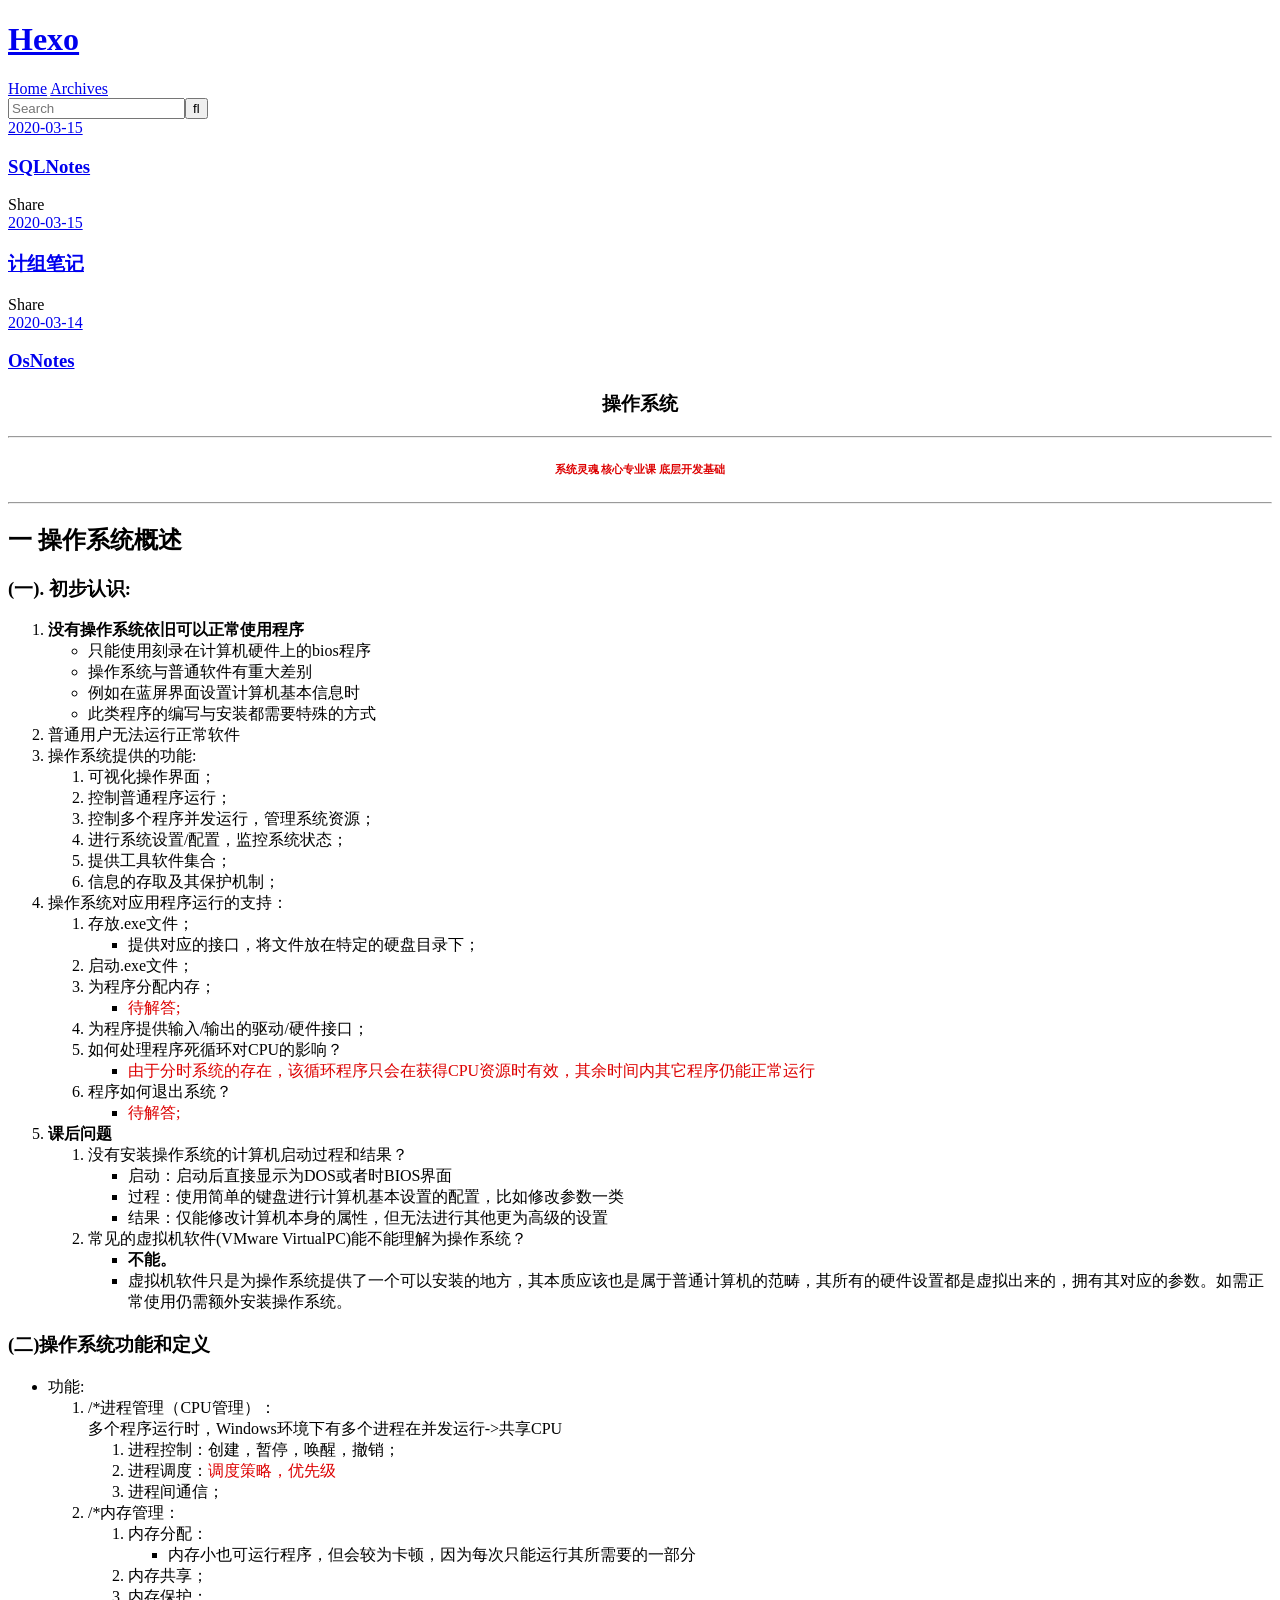
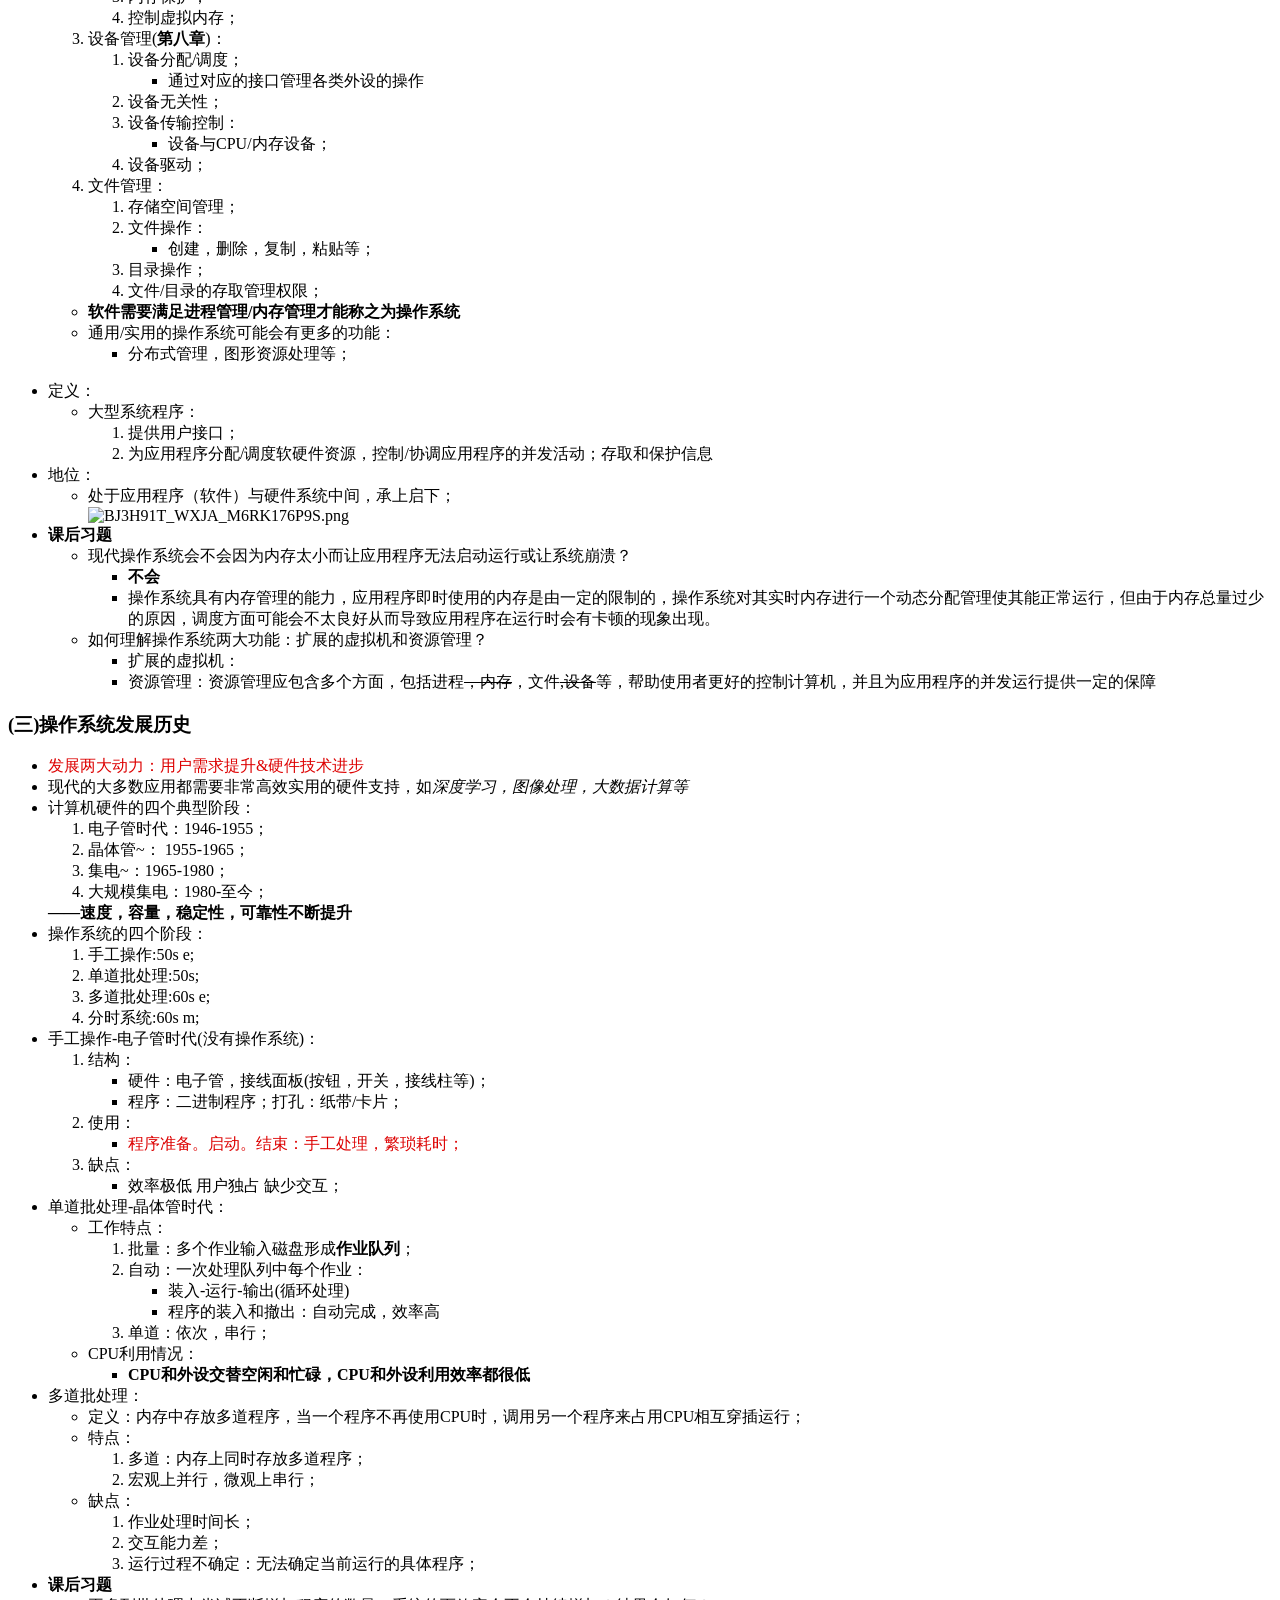
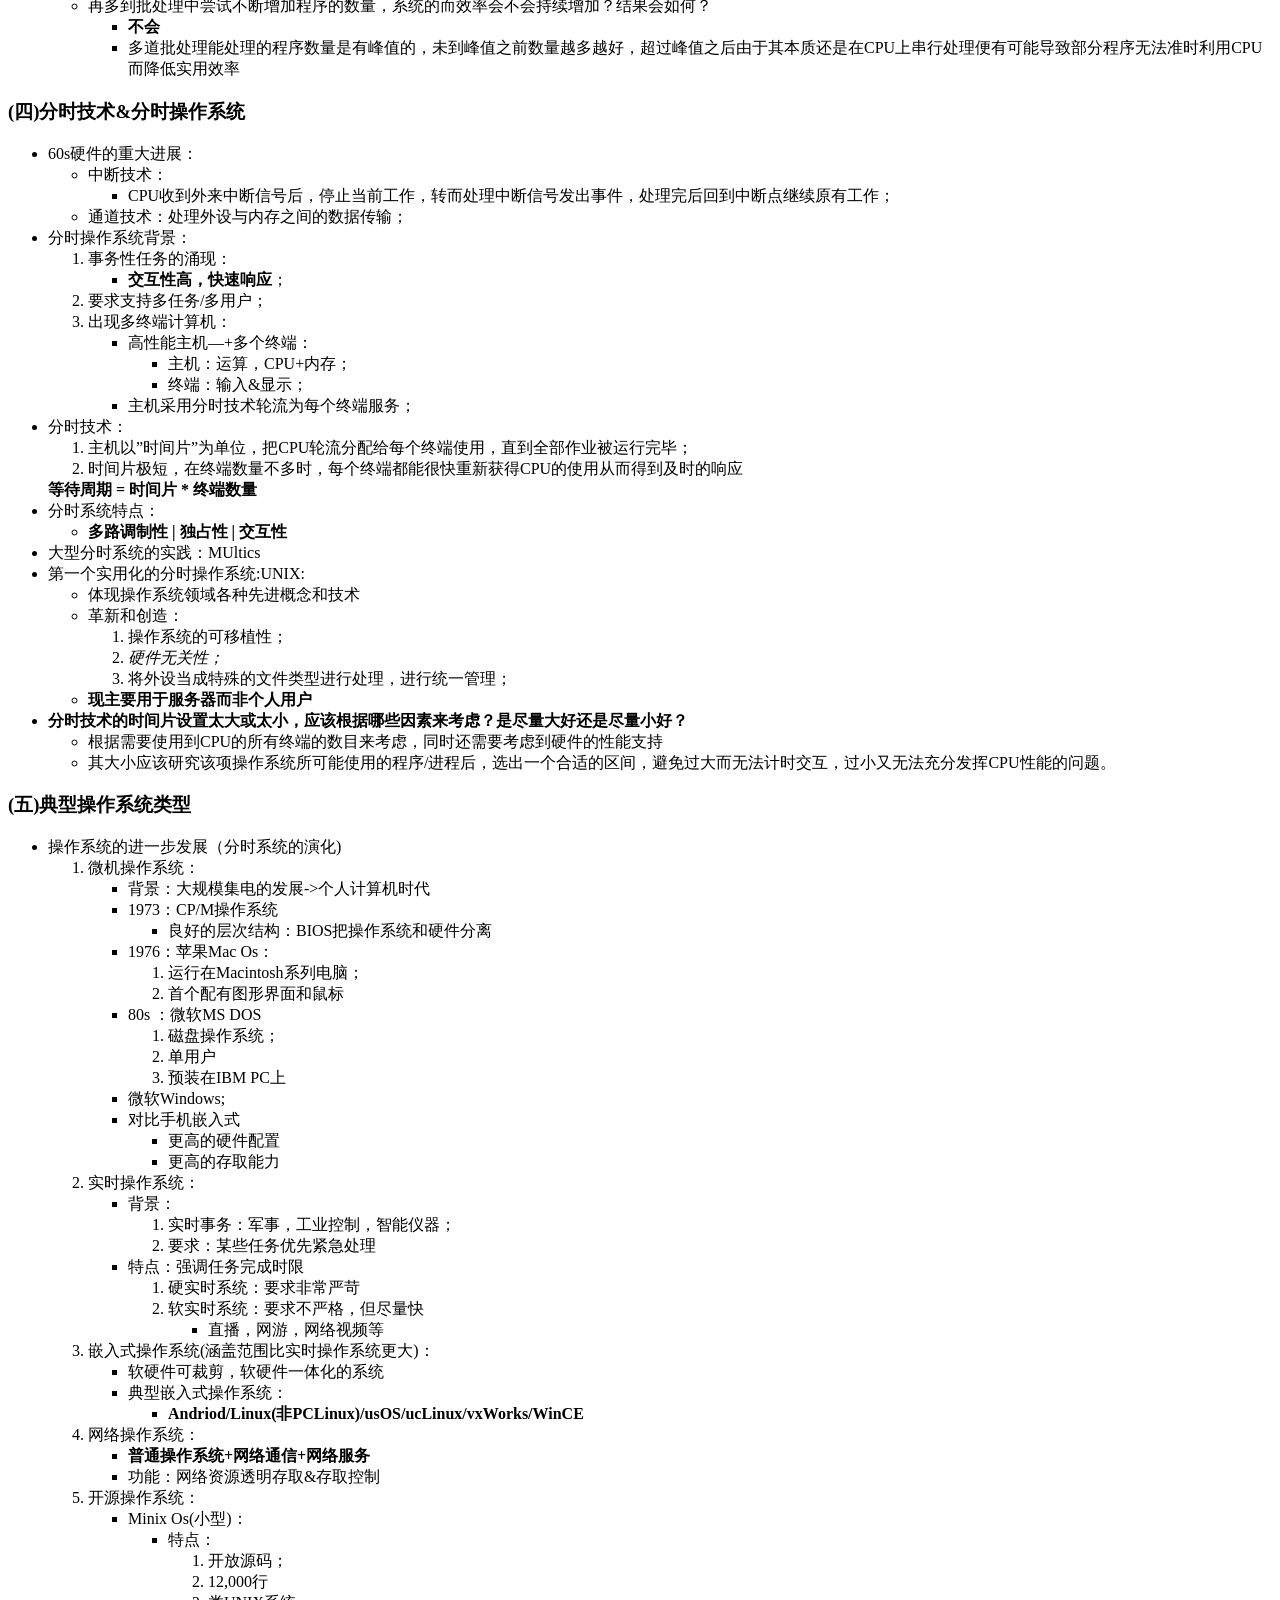
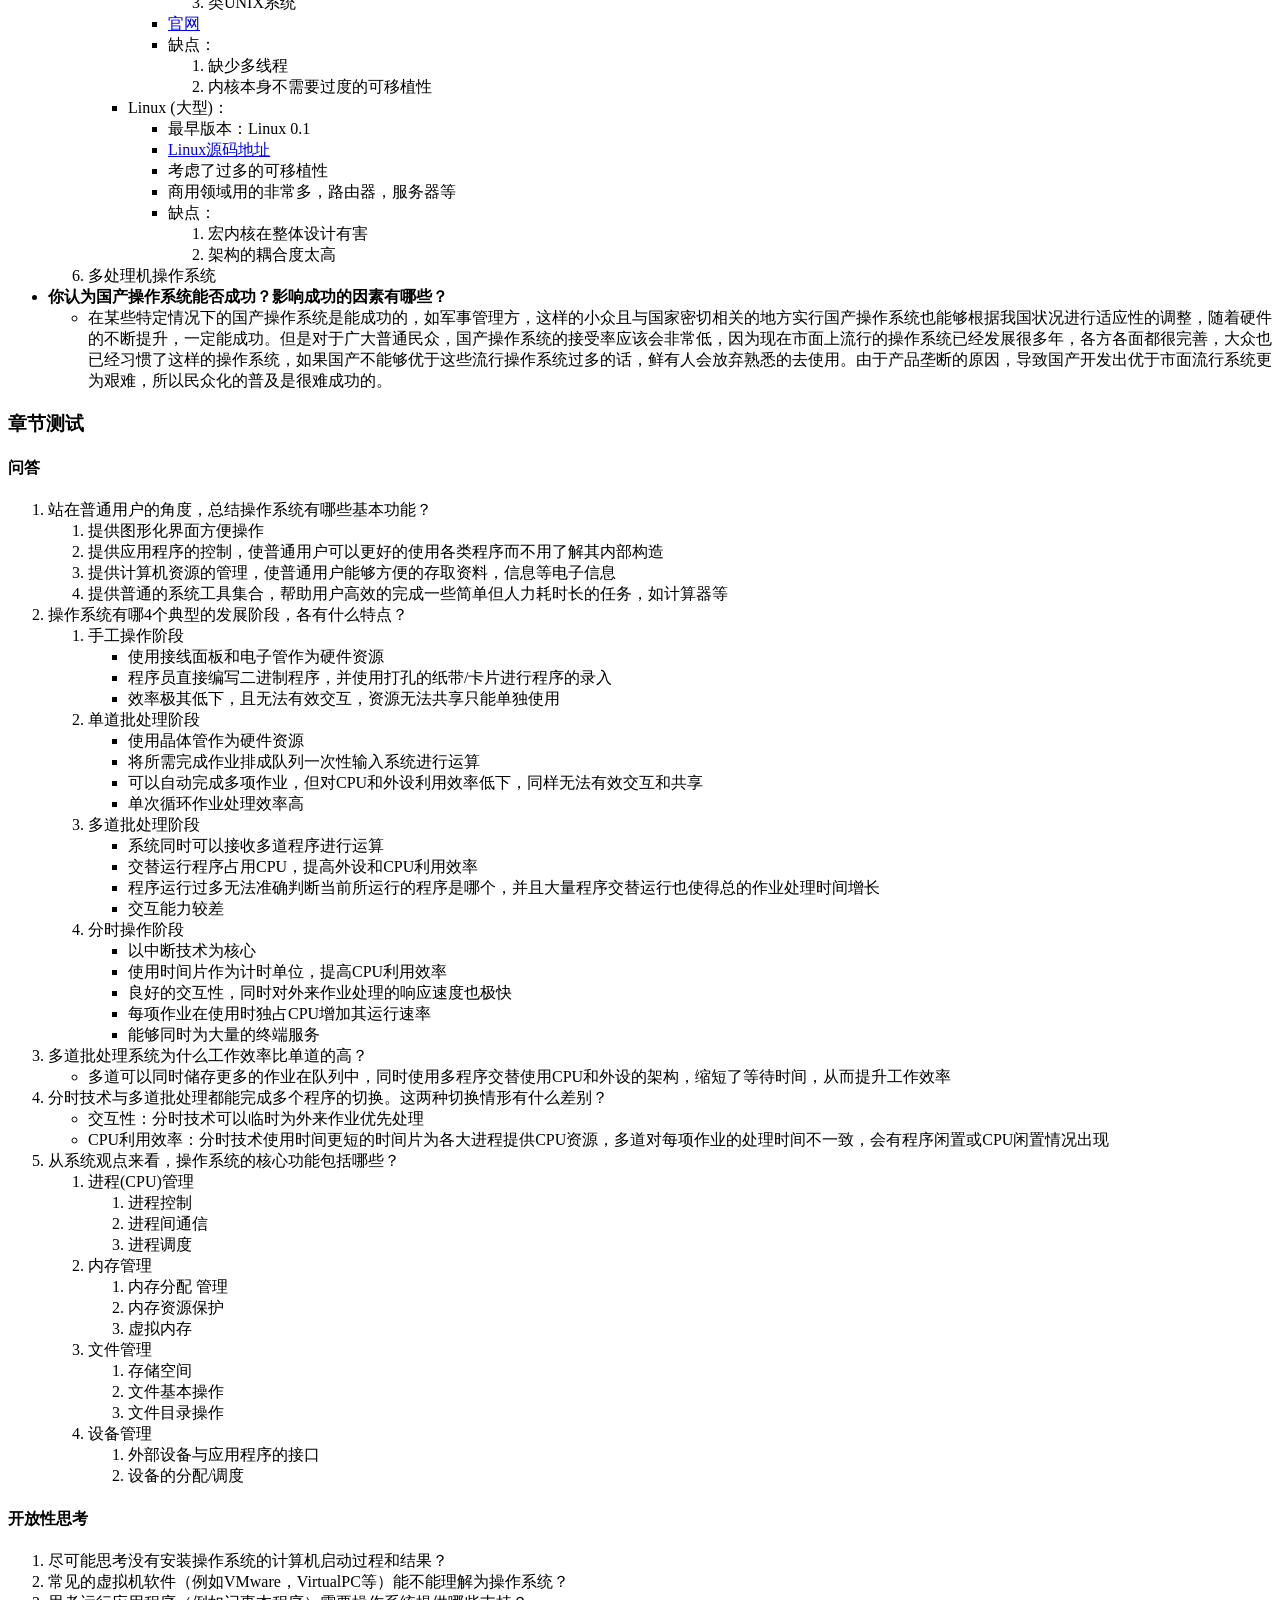
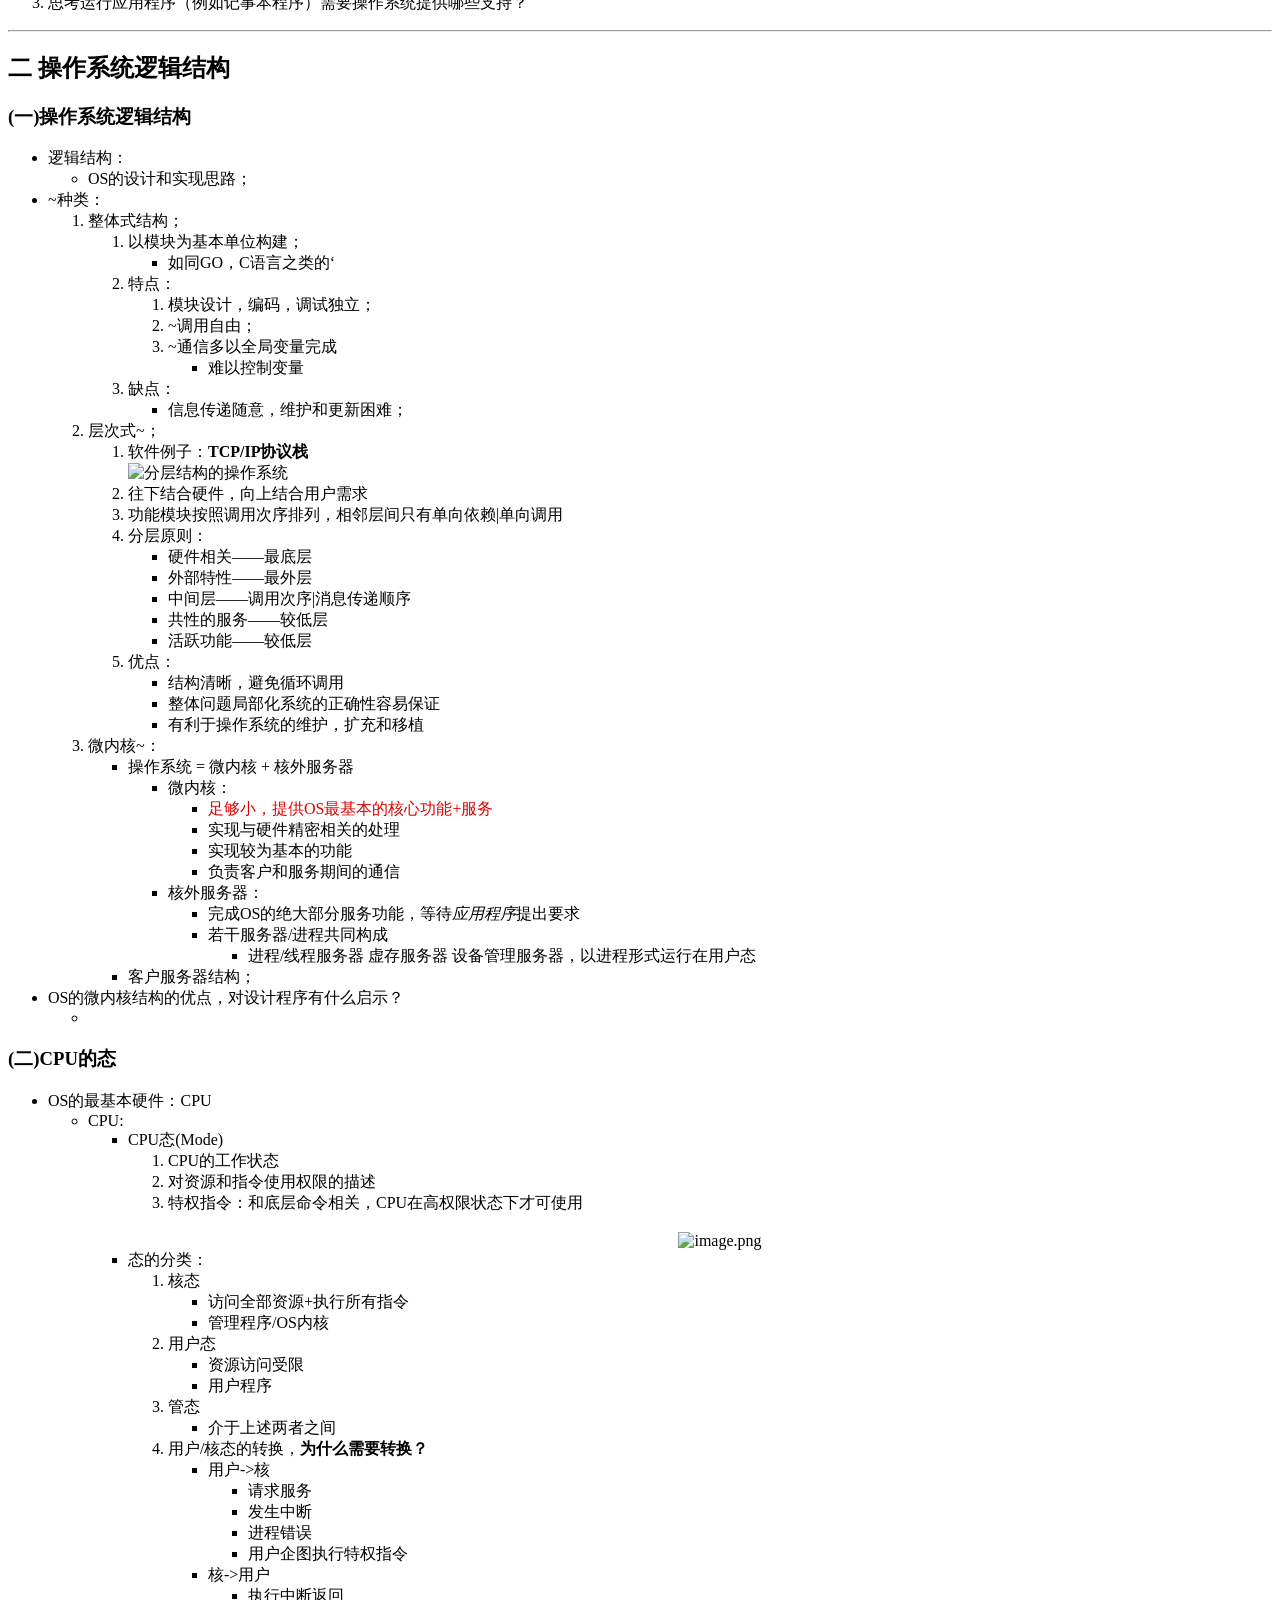
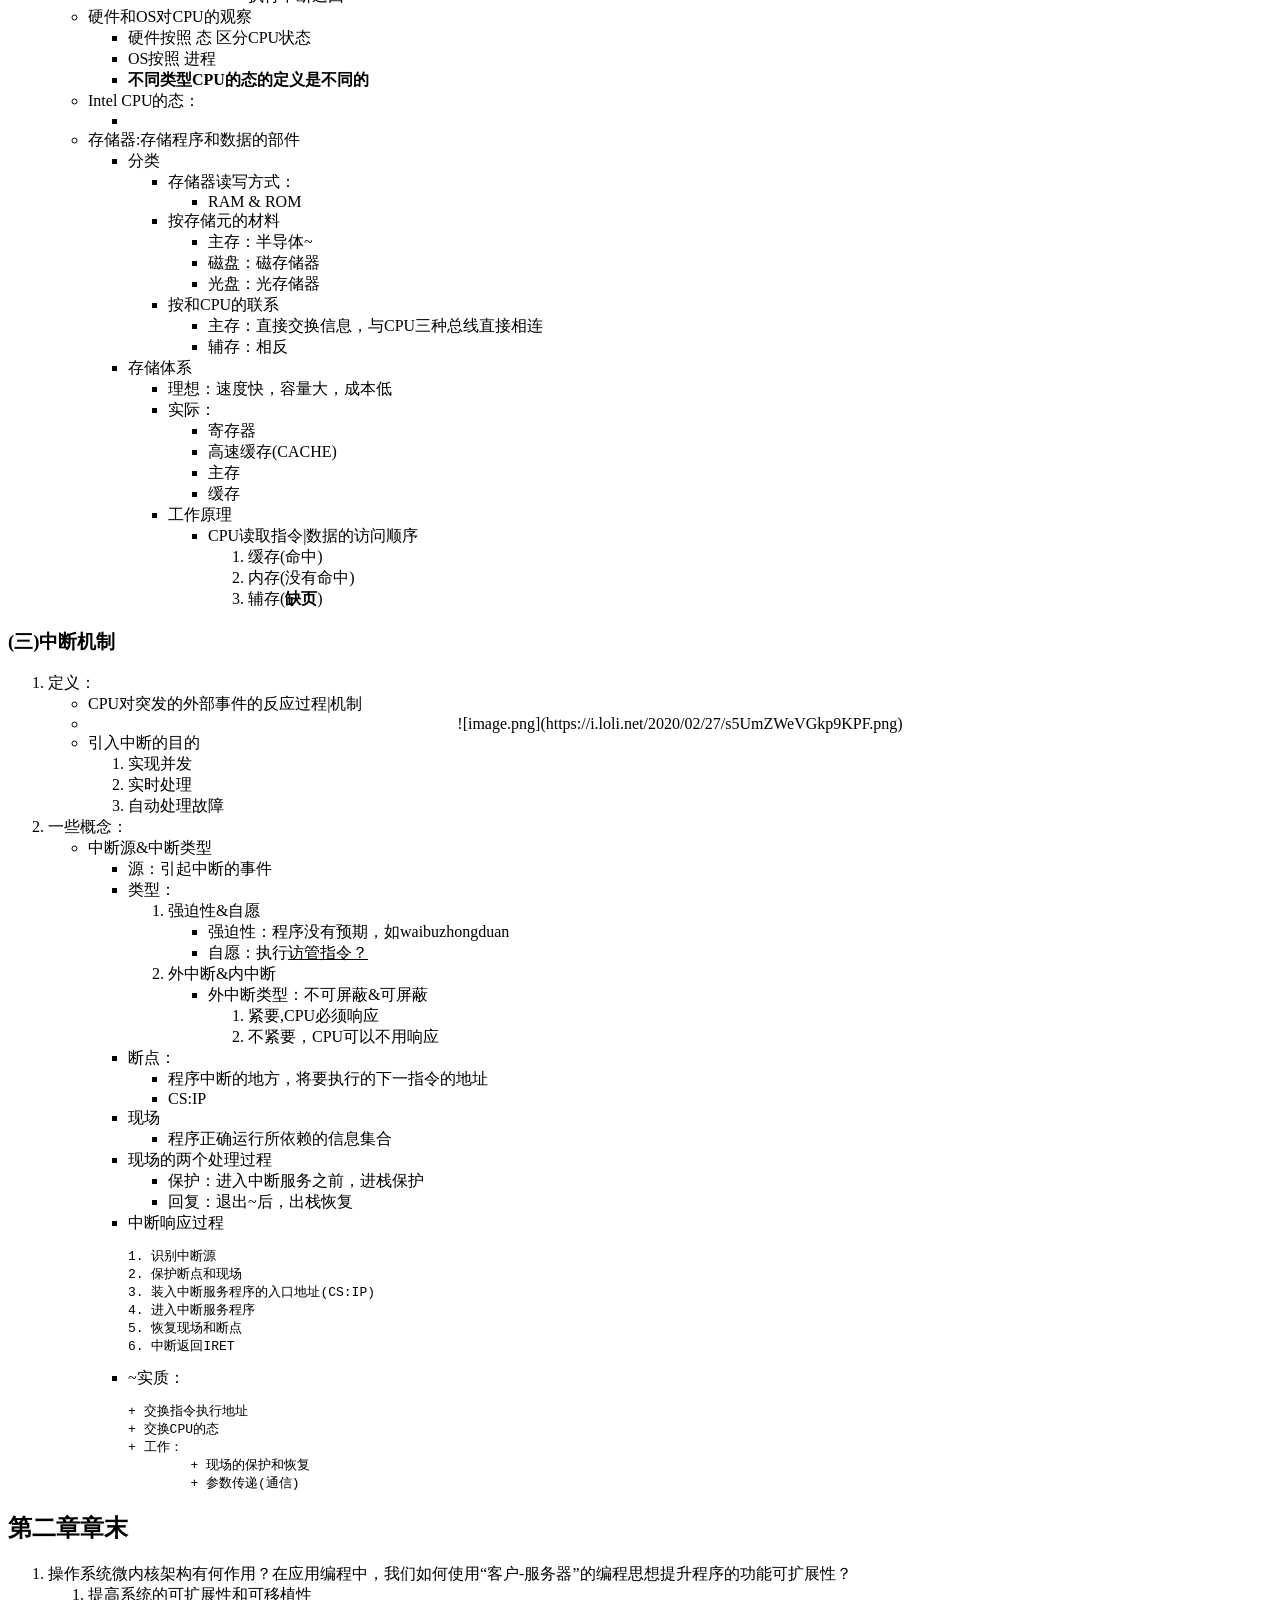
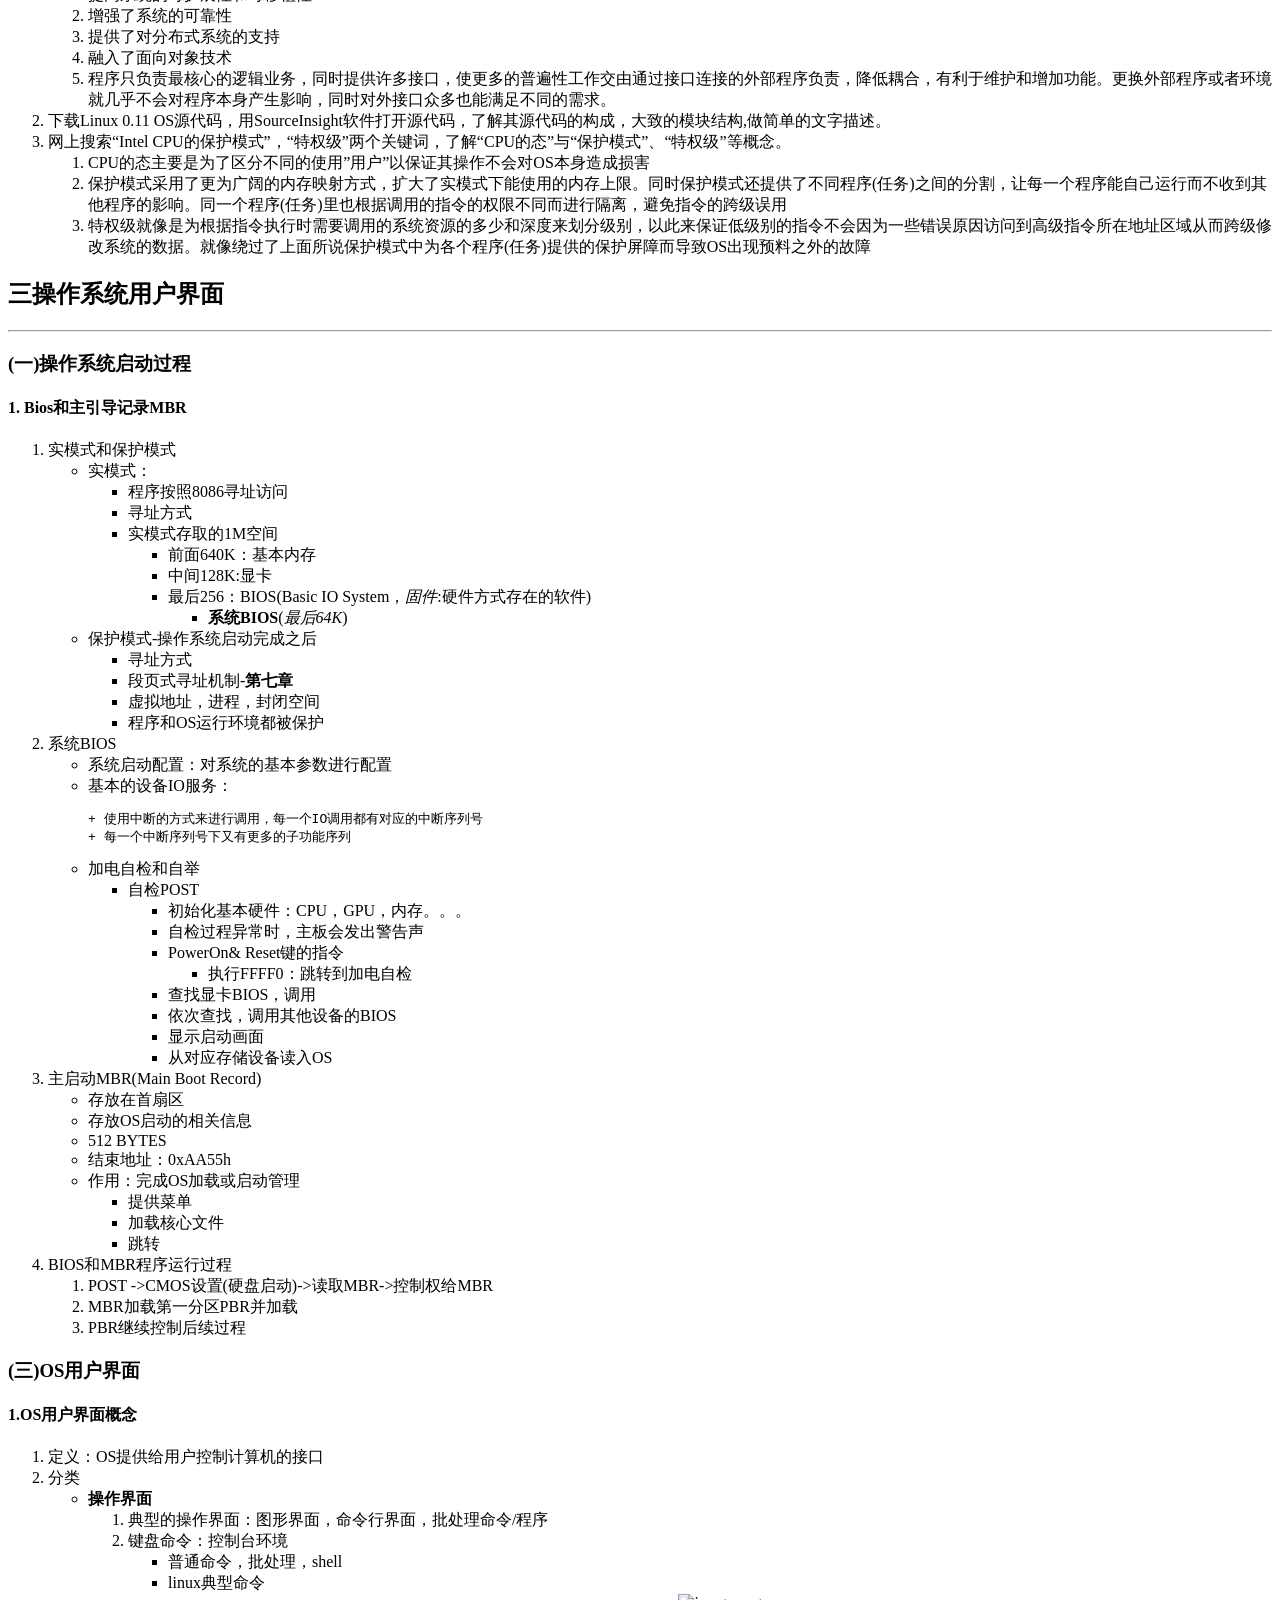
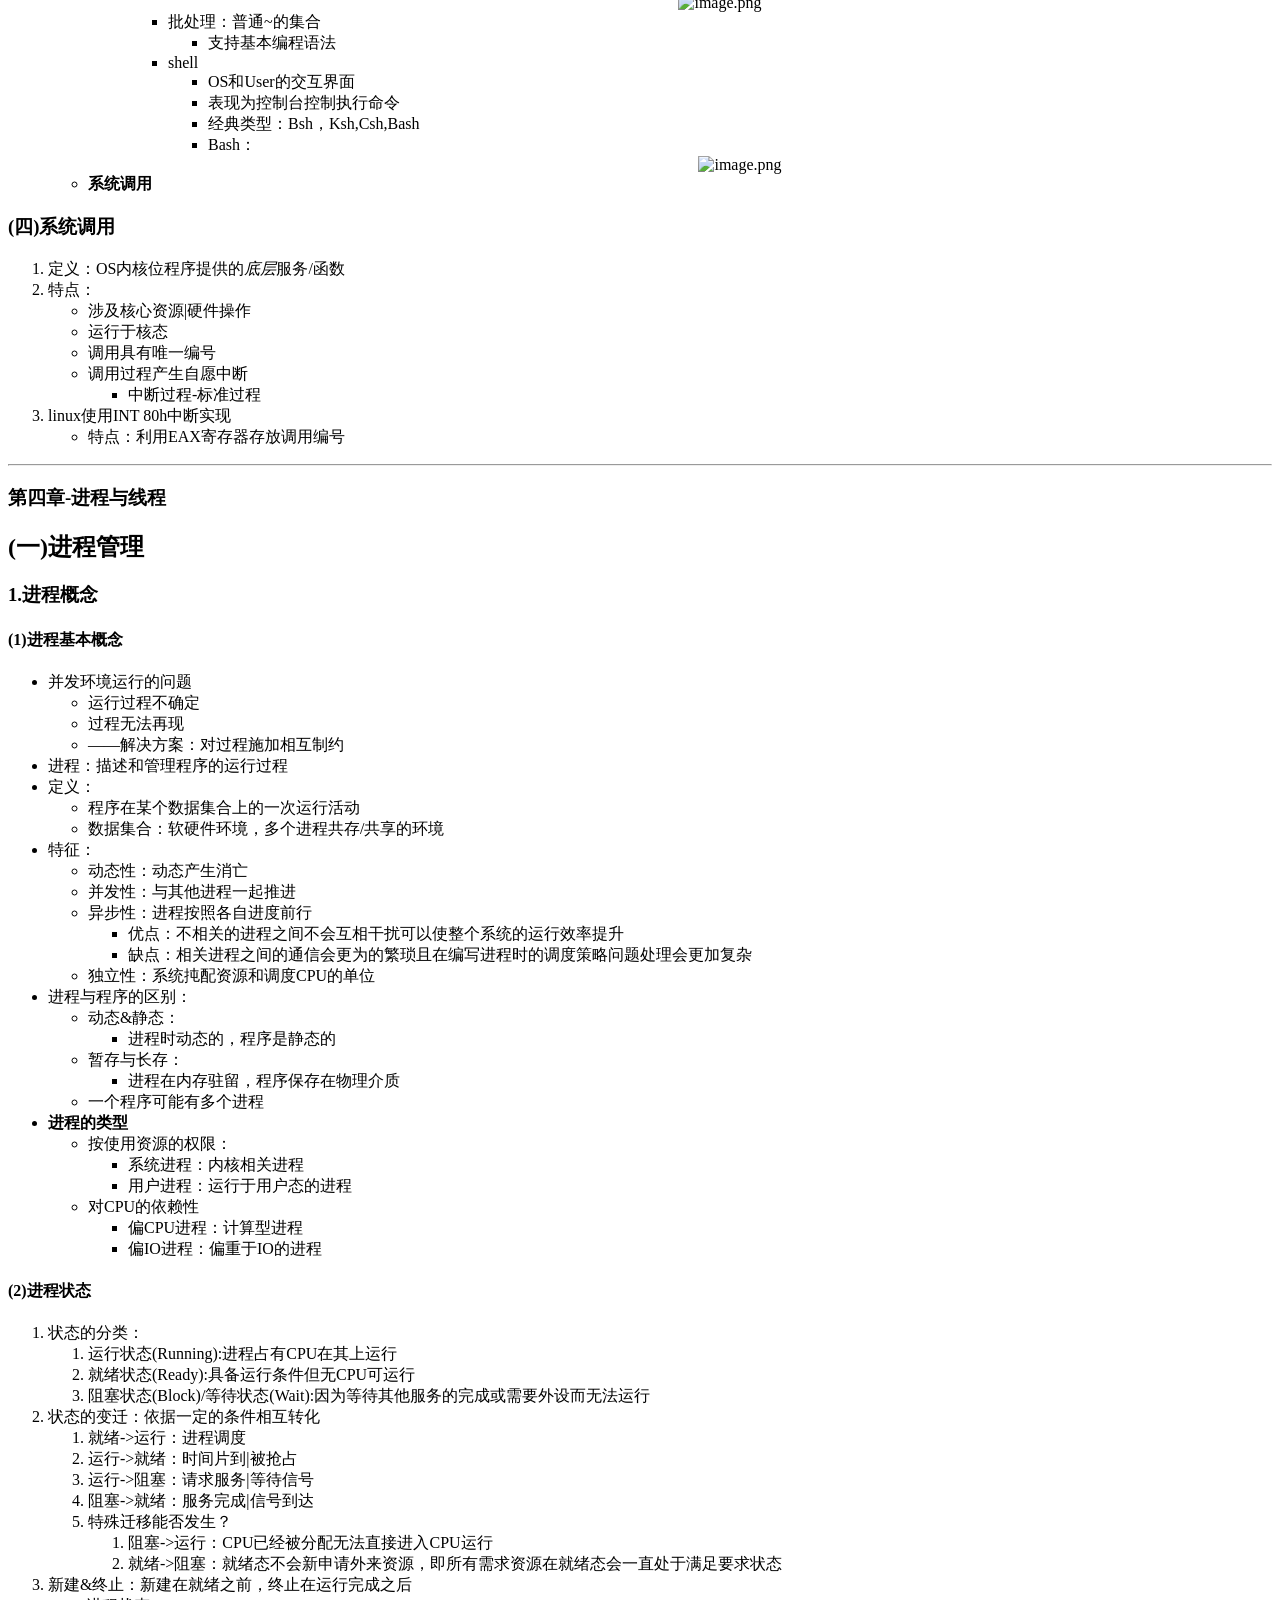
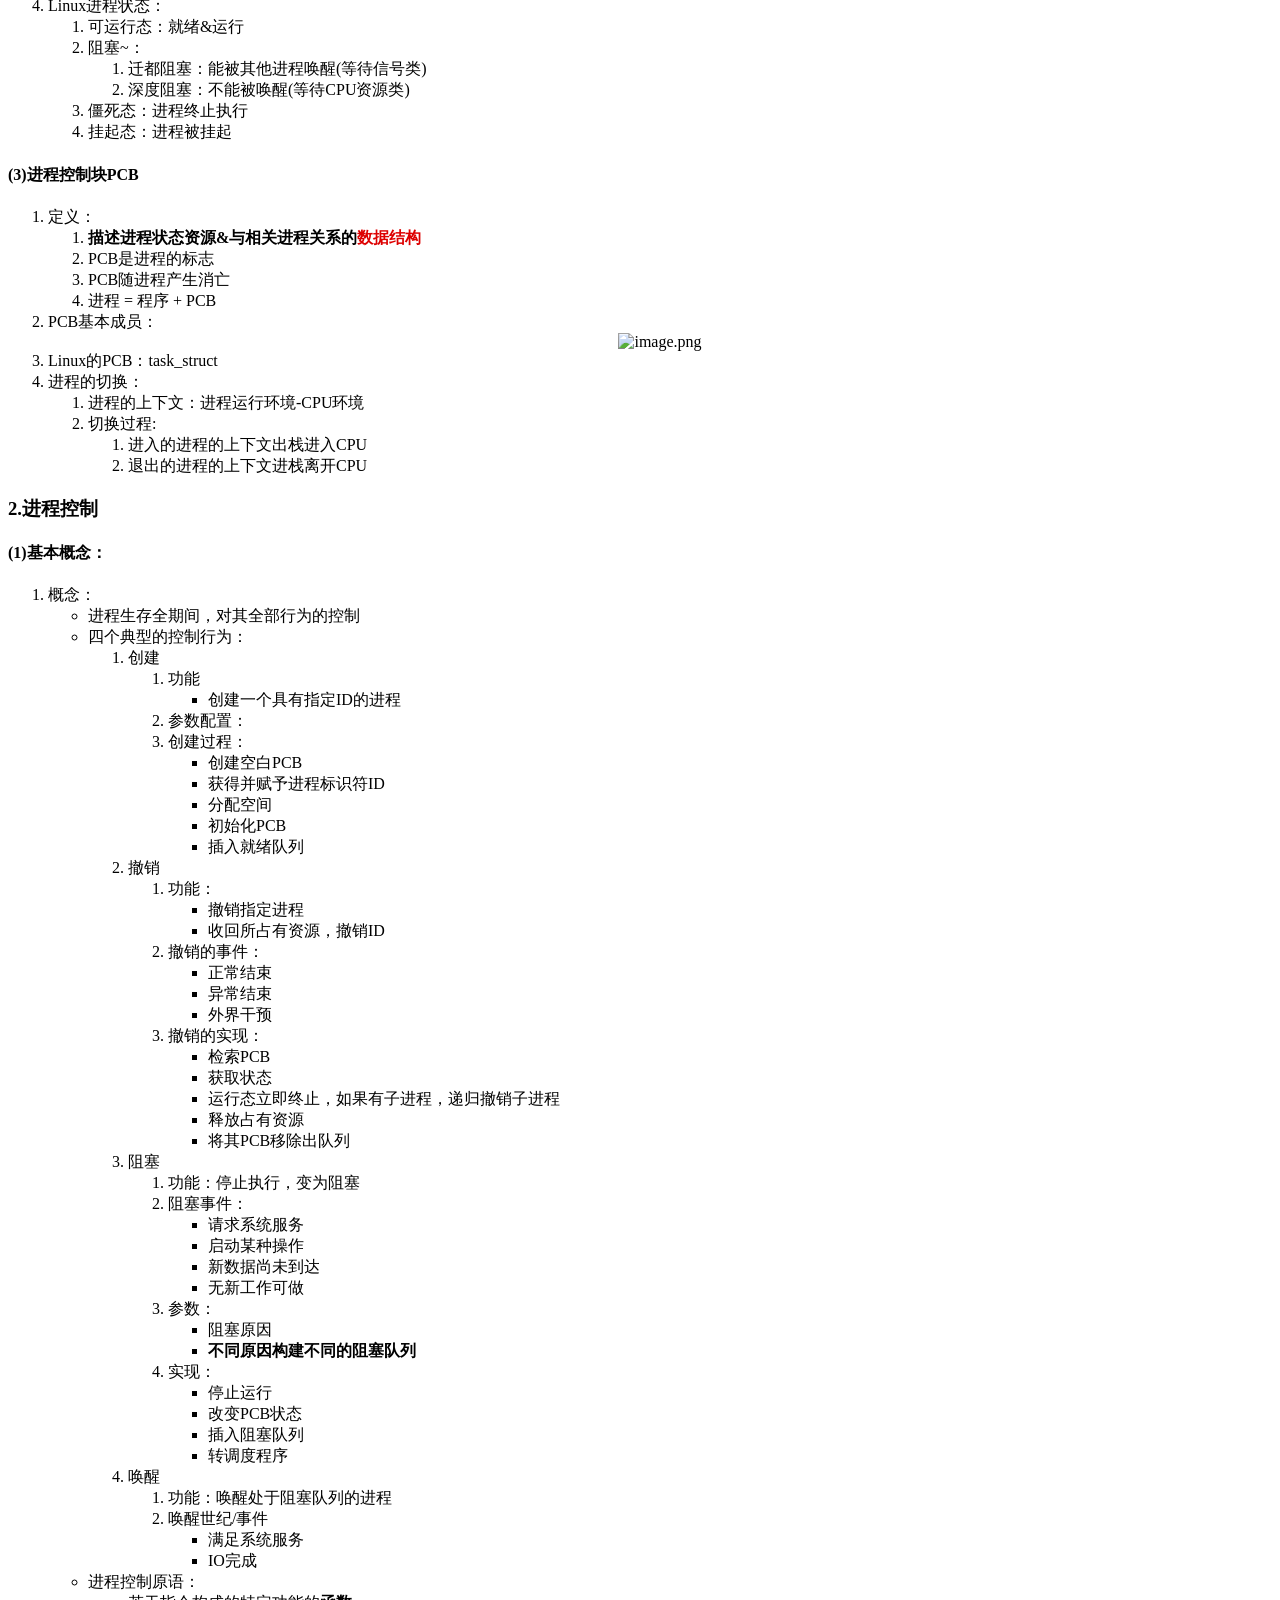
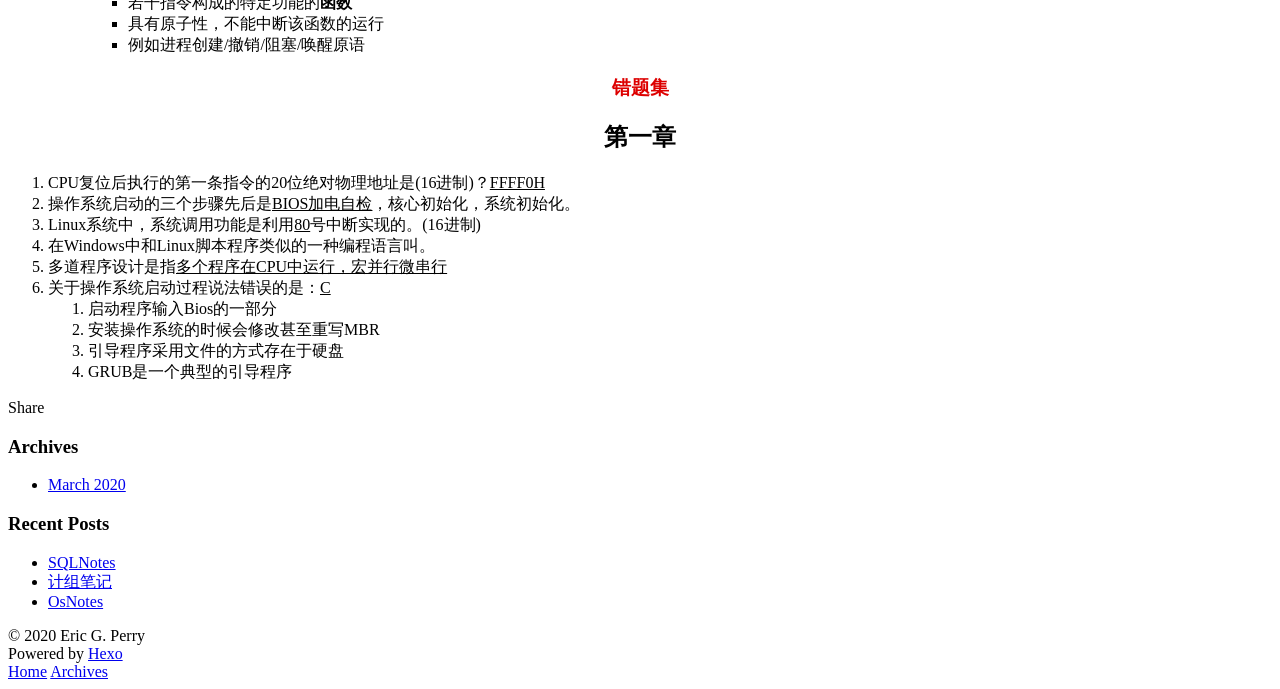
==== commit c847f6f0: "Site updated: 2020-03-15 22:45:46" ====
--- a/index.html
+++ b/index.html
@@ -64,6 +64,78 @@
       <div class="outer">
         <section id="main">
   
+    <article id="post-SQLNotes" class="article article-type-post" itemscope itemprop="blogPost">
+  <div class="article-meta">
+    <a href="/2020/03/15/SQLNotes/" class="article-date">
+  <time datetime="2020-03-15T13:12:40.000Z" itemprop="datePublished">2020-03-15</time>
+</a>
+    
+  </div>
+  <div class="article-inner">
+    
+    
+      <header class="article-header">
+        
+  
+    <h1 itemprop="name">
+      <a class="article-title" href="/2020/03/15/SQLNotes/">SQLNotes</a>
+    </h1>
+  
+
+      </header>
+    
+    <div class="article-entry" itemprop="articleBody">
+      
+        
+      
+    </div>
+    <footer class="article-footer">
+      <a data-url="http://yoursite.com/2020/03/15/SQLNotes/" data-id="ck7t5inf10001dou3azq770dy" class="article-share-link">Share</a>
+      
+      
+    </footer>
+  </div>
+  
+</article>
+
+
+  
+    <article id="post-计组笔记" class="article article-type-post" itemscope itemprop="blogPost">
+  <div class="article-meta">
+    <a href="/2020/03/15/%E8%AE%A1%E7%BB%84%E7%AC%94%E8%AE%B0/" class="article-date">
+  <time datetime="2020-03-15T13:12:22.000Z" itemprop="datePublished">2020-03-15</time>
+</a>
+    
+  </div>
+  <div class="article-inner">
+    
+    
+      <header class="article-header">
+        
+  
+    <h1 itemprop="name">
+      <a class="article-title" href="/2020/03/15/%E8%AE%A1%E7%BB%84%E7%AC%94%E8%AE%B0/">计组笔记</a>
+    </h1>
+  
+
+      </header>
+    
+    <div class="article-entry" itemprop="articleBody">
+      
+        
+      
+    </div>
+    <footer class="article-footer">
+      <a data-url="http://yoursite.com/2020/03/15/%E8%AE%A1%E7%BB%84%E7%AC%94%E8%AE%B0/" data-id="ck7t5inf30002dou381bhe4e9" class="article-share-link">Share</a>
+      
+      
+    </footer>
+  </div>
+  
+</article>
+
+
+  
     <article id="post-OsNotes" class="article article-type-post" itemscope itemprop="blogPost">
   <div class="article-meta">
     <a href="/2020/03/14/OsNotes/" class="article-date">
@@ -86,7 +158,9 @@
     
     <div class="article-entry" itemprop="articleBody">
       
-        <h1 id="操作系统"><a href="#操作系统" class="headerlink" title="操作系统"></a><center>操作系统</center></h1><h2 id="一-操作系统概述"><a href="#一-操作系统概述" class="headerlink" title="一 操作系统概述"></a>一 操作系统概述</h2><h3 id="一-初步认识"><a href="#一-初步认识" class="headerlink" title="(一). 初步认识:"></a>(一). 初步认识:</h3><ol>
+        <h1 id="操作系统"><a href="#操作系统" class="headerlink" title="操作系统"></a><center>操作系统</center></h1><hr>
+<h6 id="系统灵魂-核心专业课-底层开发基础"><a href="#系统灵魂-核心专业课-底层开发基础" class="headerlink" title="系统灵魂 核心专业课 底层开发基础"></a><center><font color="#dd0000"><strong>系统灵魂 核心专业课 底层开发基础</strong></font></center></h6><hr>
+<h2 id="一-操作系统概述"><a href="#一-操作系统概述" class="headerlink" title="一 操作系统概述"></a>一 操作系统概述</h2><h3 id="一-初步认识"><a href="#一-初步认识" class="headerlink" title="(一). 初步认识:"></a>(一). 初步认识:</h3><ol>
 <li><strong>没有操作系统依旧可以正常使用程序</strong><ul>
 <li>只能使用刻录在计算机硬件上的bios程序</li>
 <li>操作系统与普通软件有重大差别</li>
@@ -1089,7 +1163,7 @@
       
     </div>
     <footer class="article-footer">
-      <a data-url="http://yoursite.com/2020/03/14/OsNotes/" data-id="ck7t258ih0000hgu34u9n35qy" class="article-share-link">Share</a>
+      <a data-url="http://yoursite.com/2020/03/14/OsNotes/" data-id="ck7t5inew0000dou3gb7rdmkk" class="article-share-link">Share</a>
       
       
     </footer>
@@ -1128,6 +1202,14 @@
     <h3 class="widget-title">Recent Posts</h3>
     <div class="widget">
       <ul>
+        
+          <li>
+            <a href="/2020/03/15/SQLNotes/">SQLNotes</a>
+          </li>
+        
+          <li>
+            <a href="/2020/03/15/%E8%AE%A1%E7%BB%84%E7%AC%94%E8%AE%B0/">计组笔记</a>
+          </li>
         
           <li>
             <a href="/2020/03/14/OsNotes/">OsNotes</a>
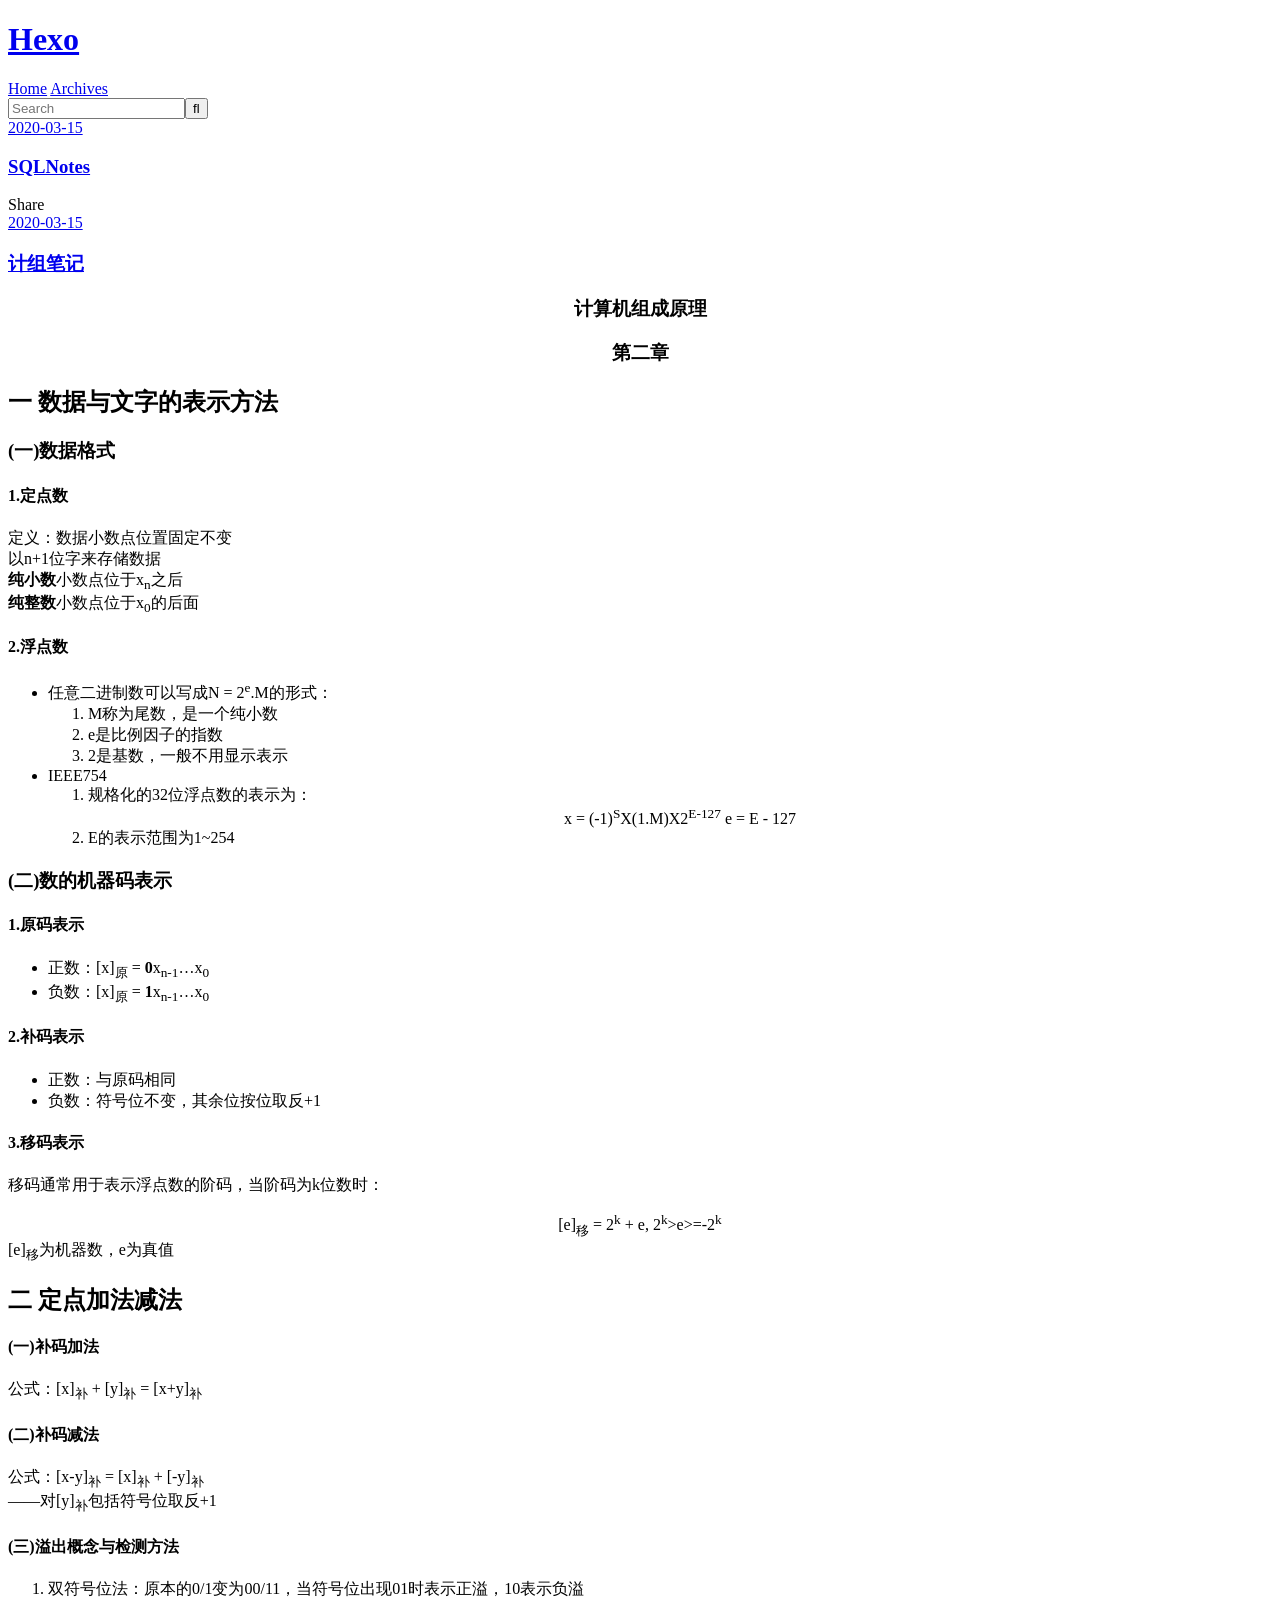
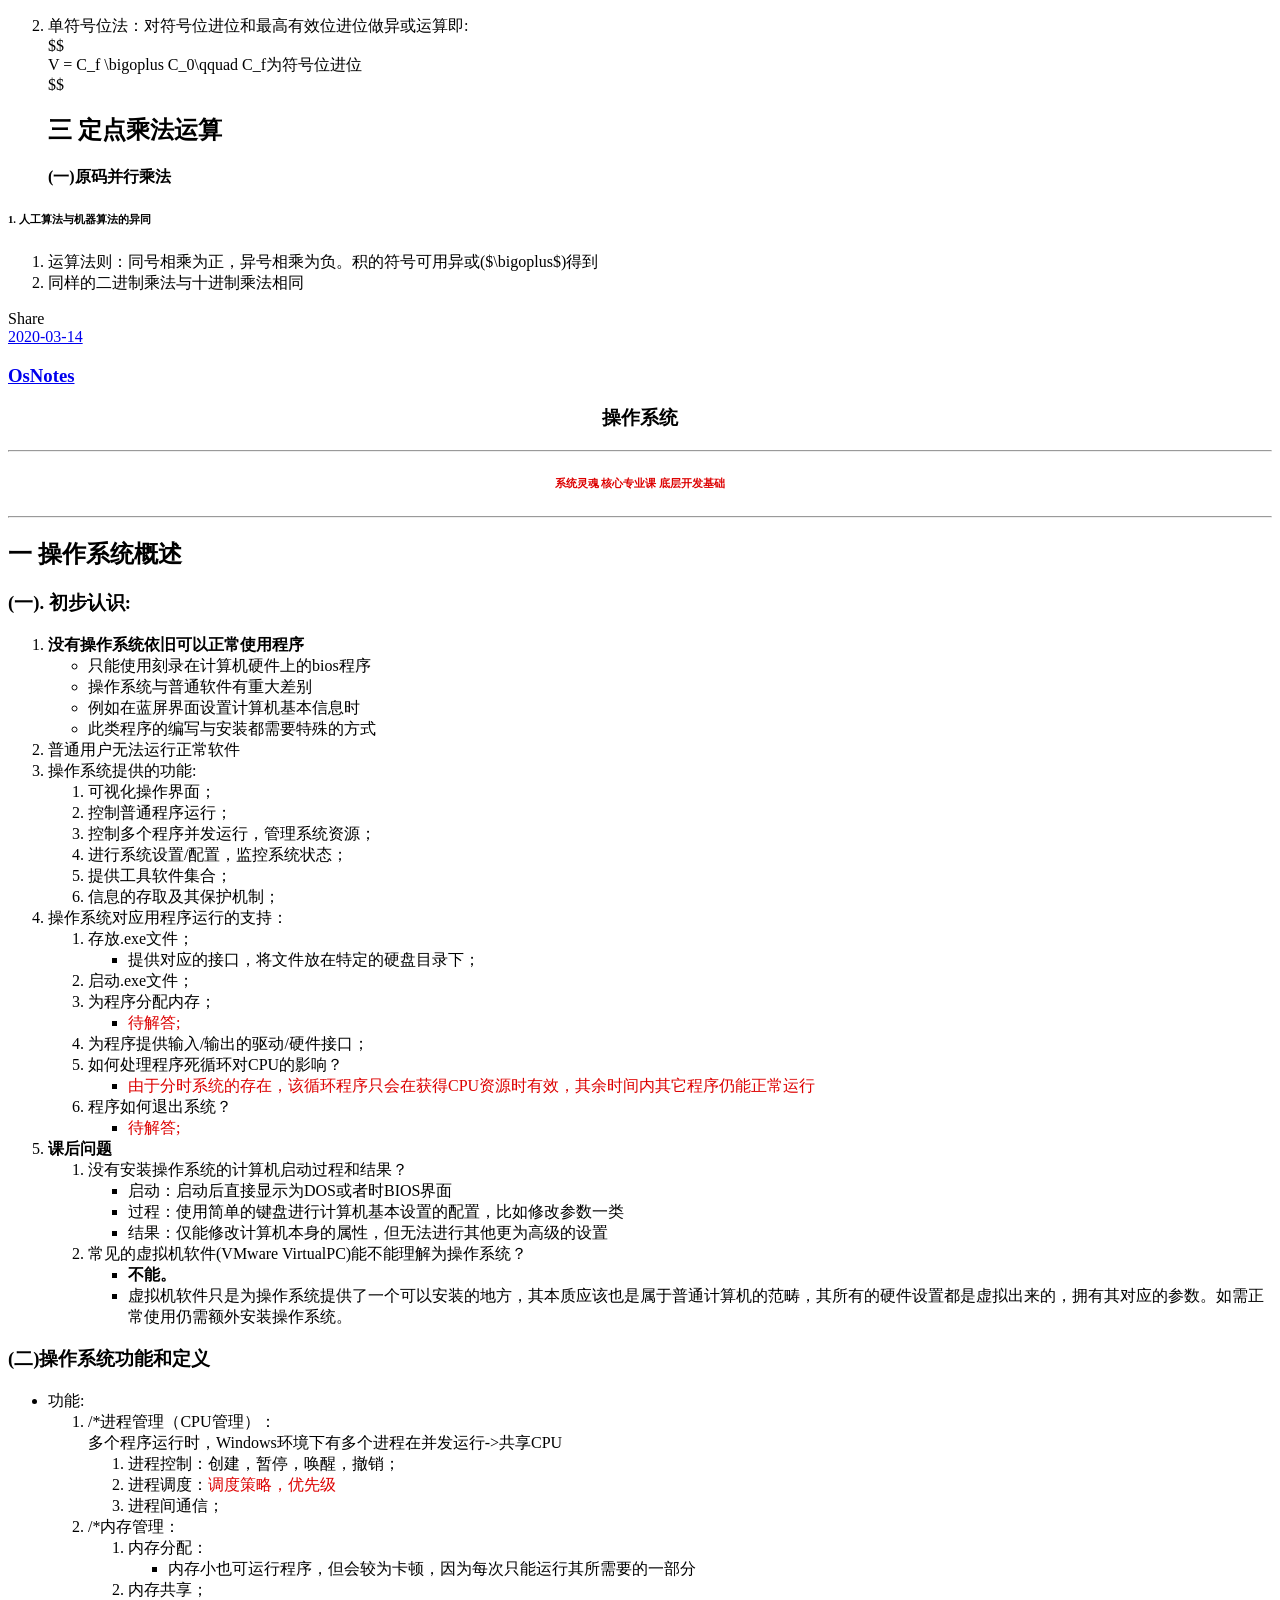
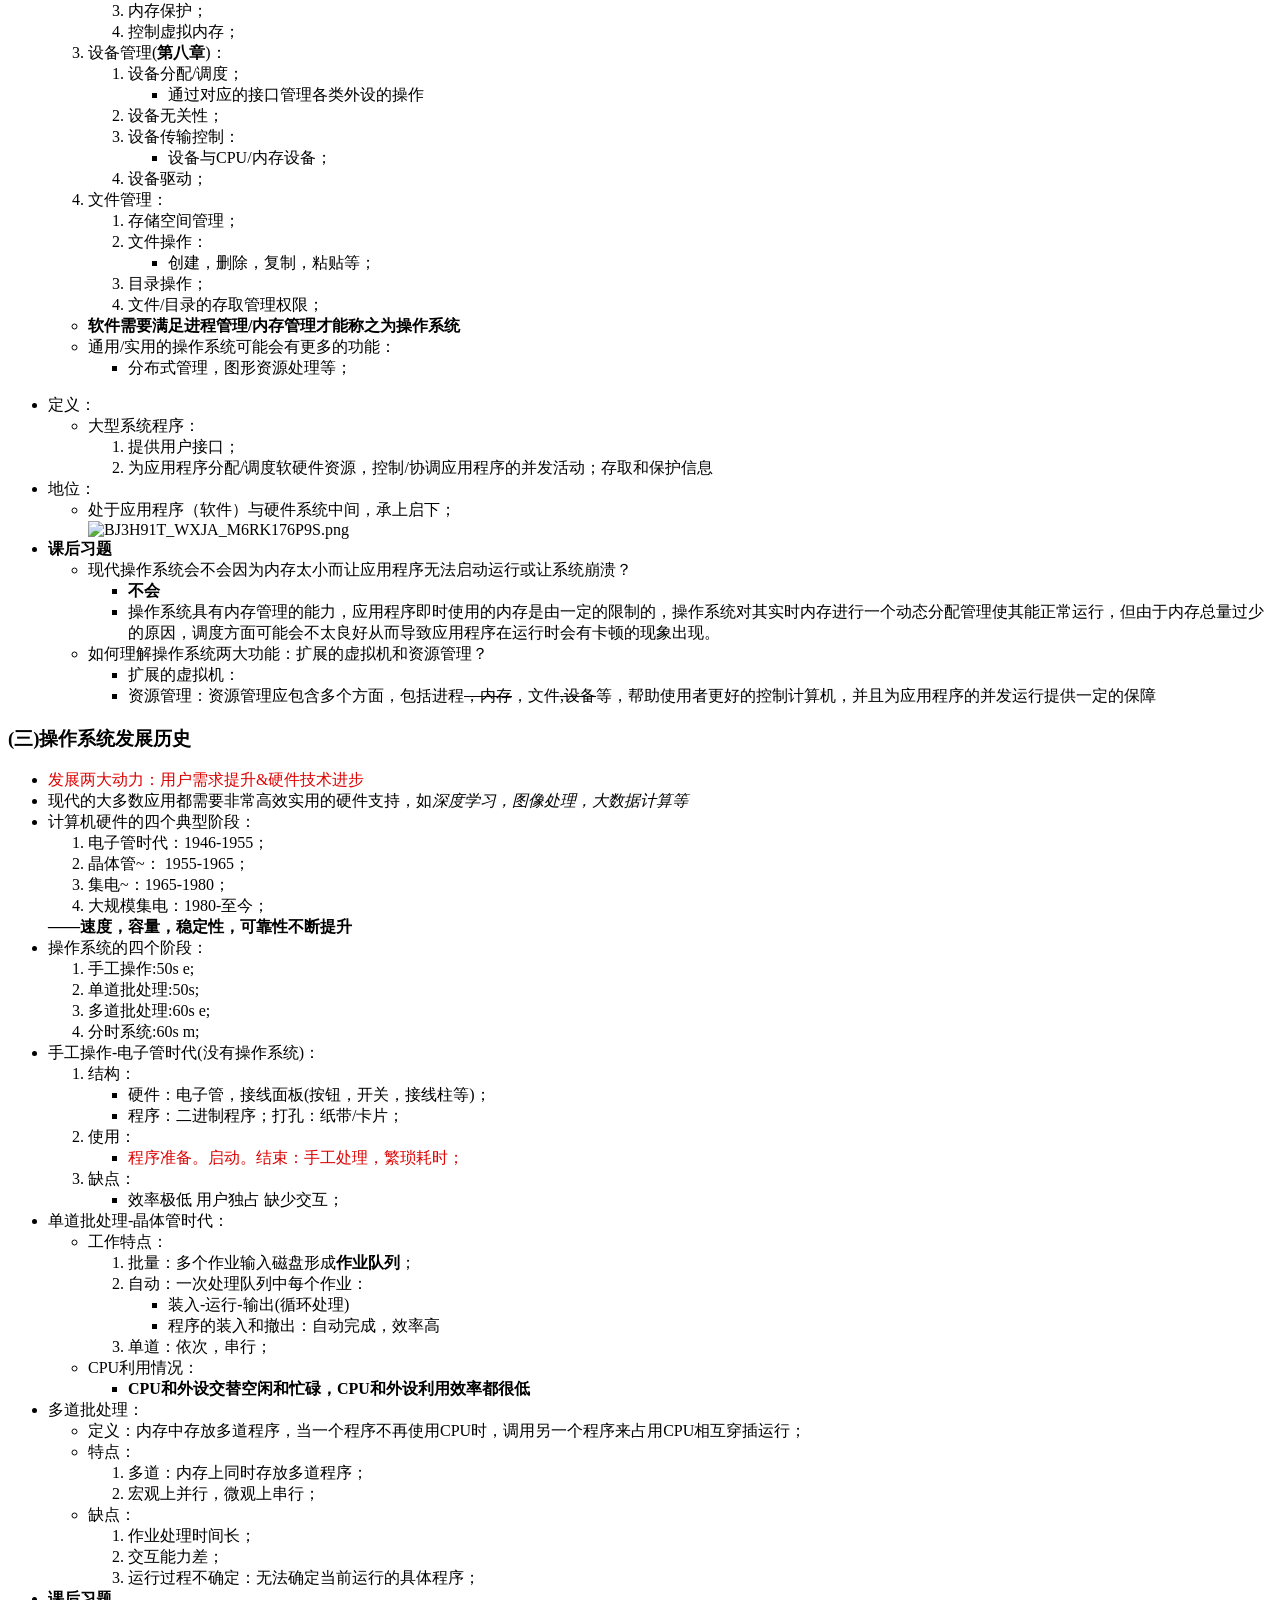
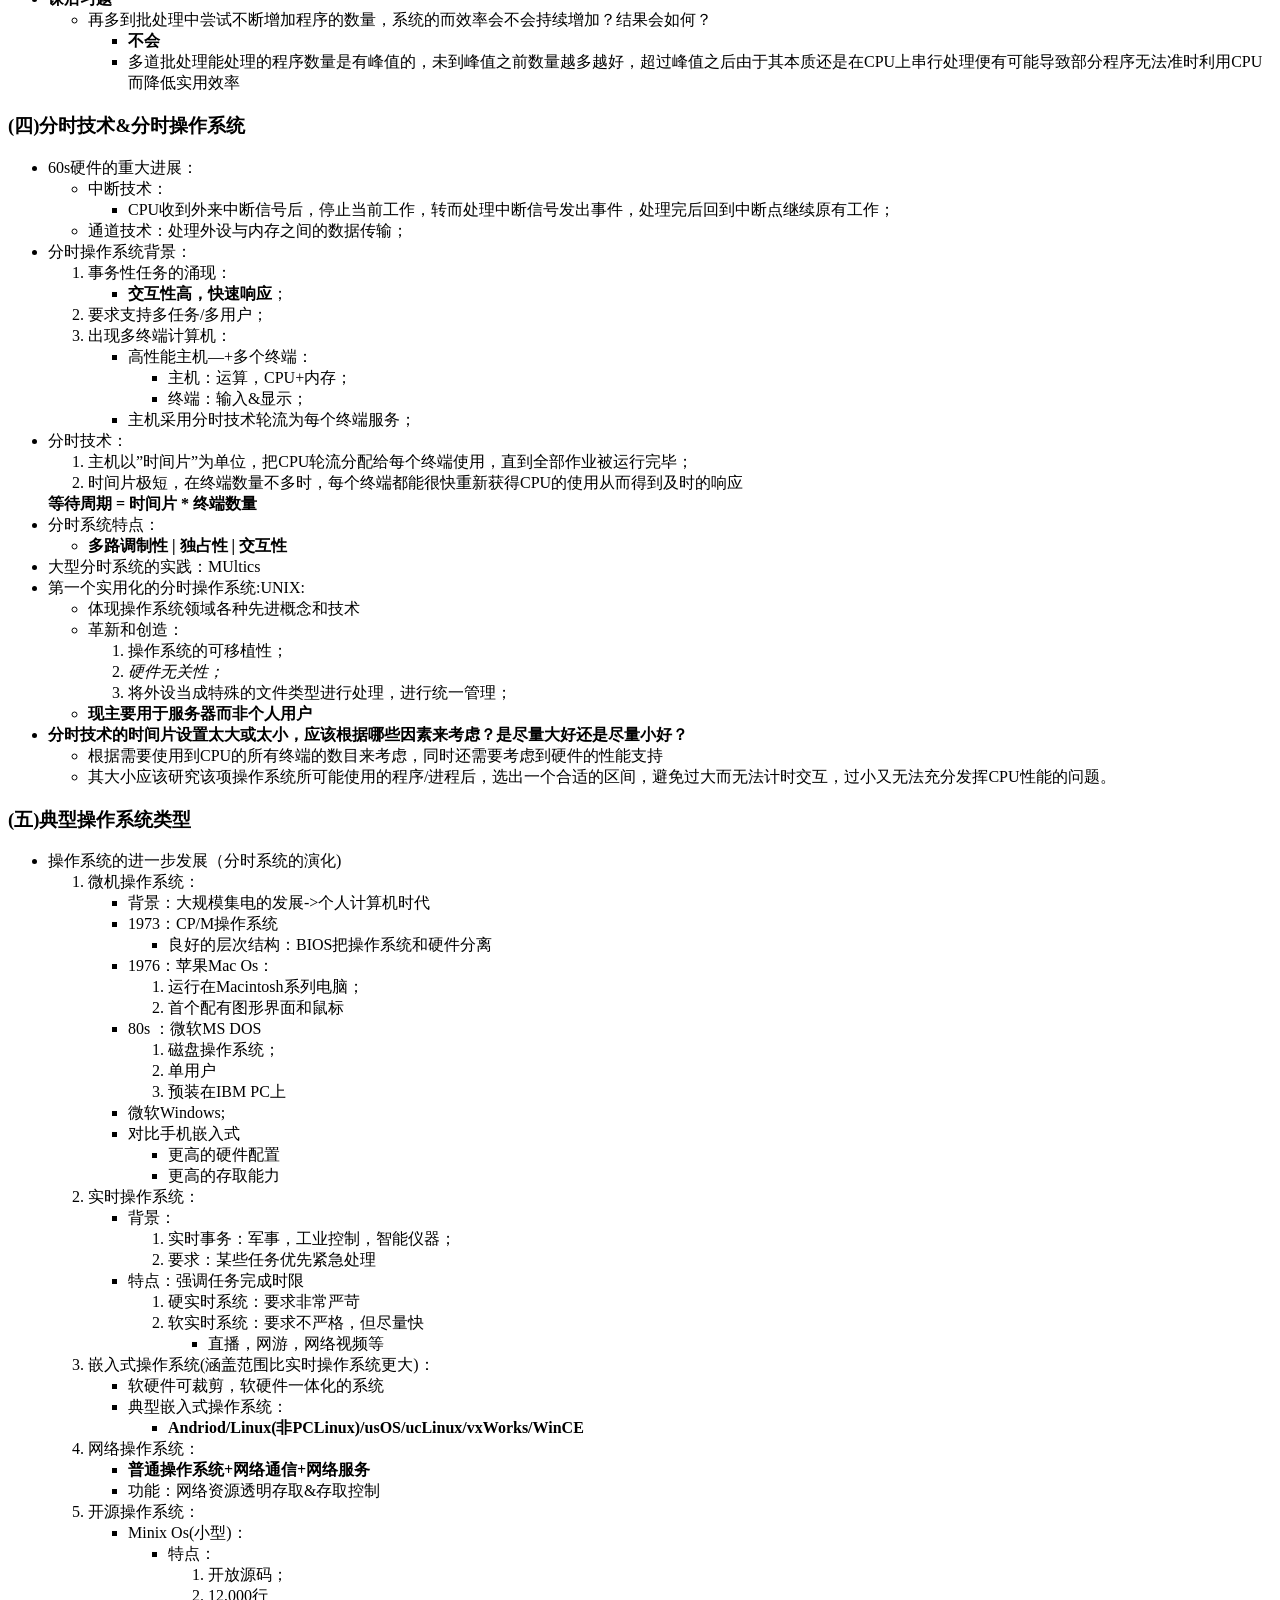
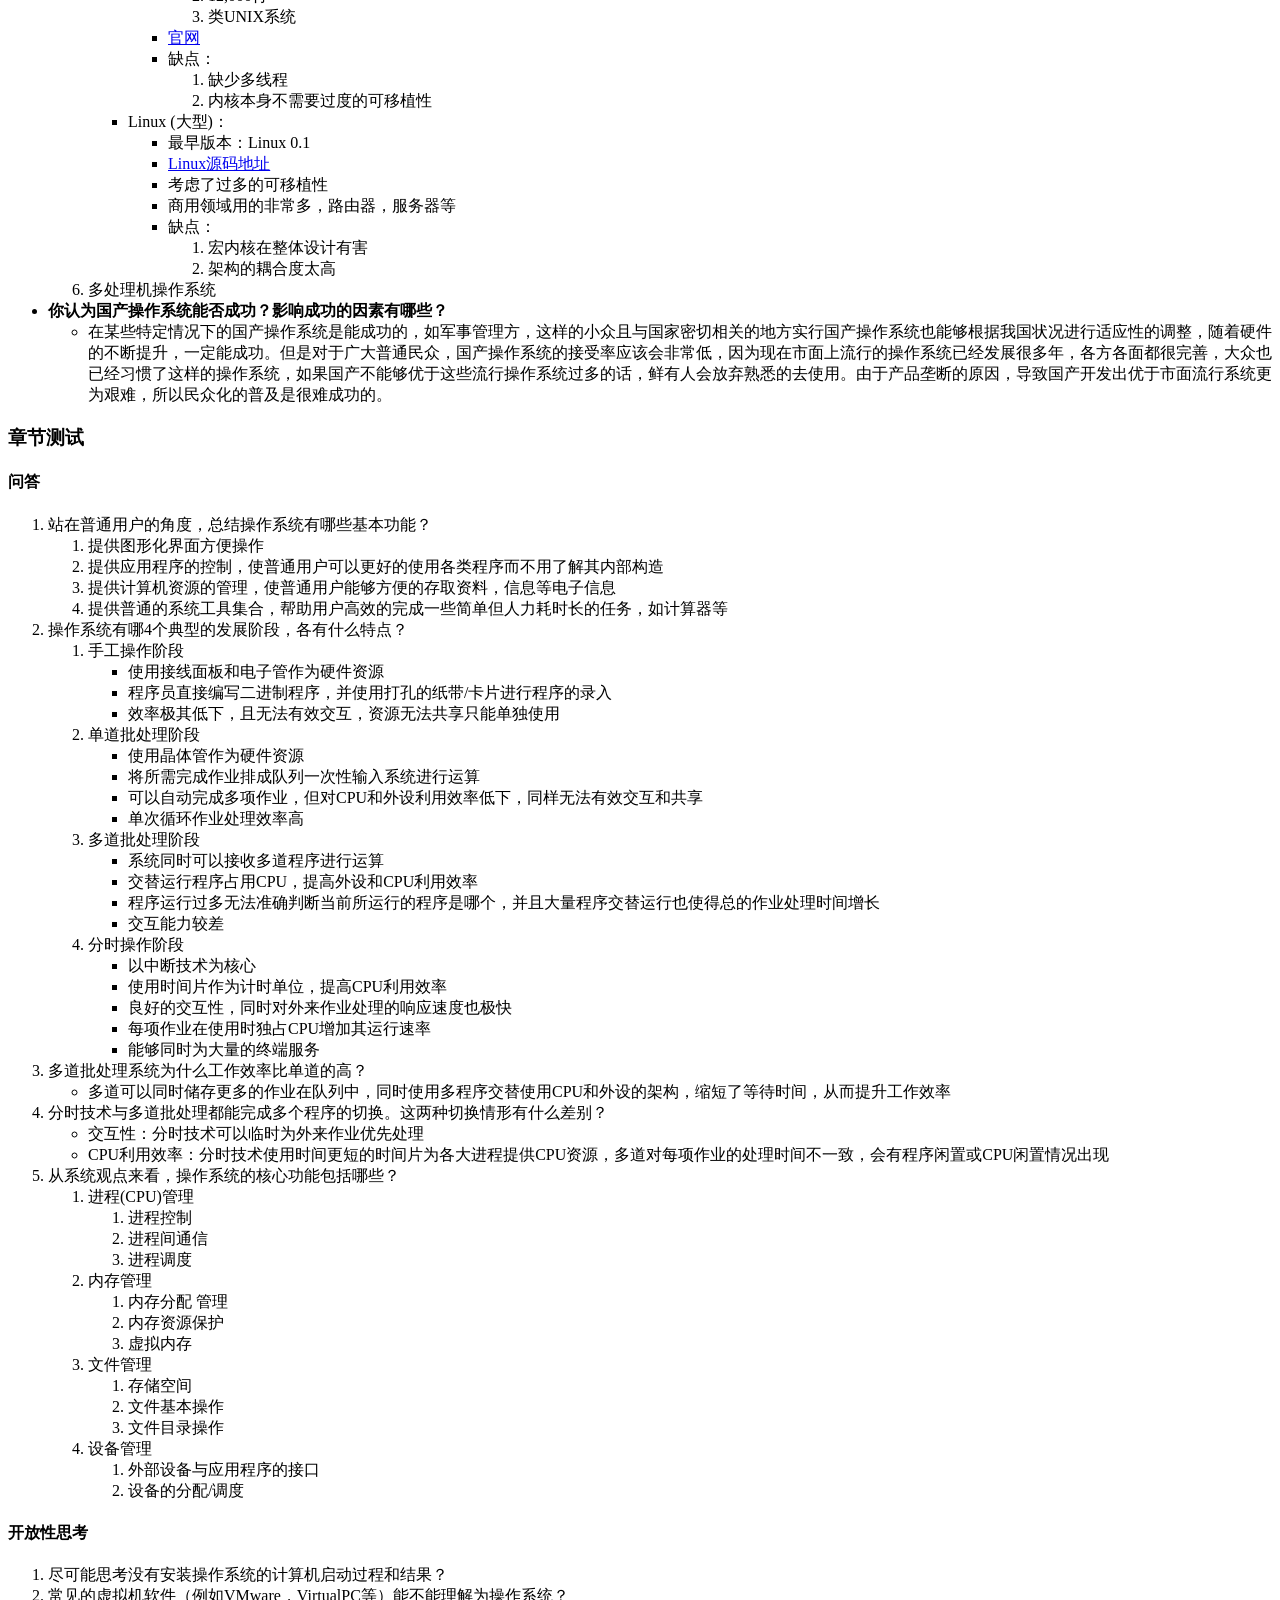
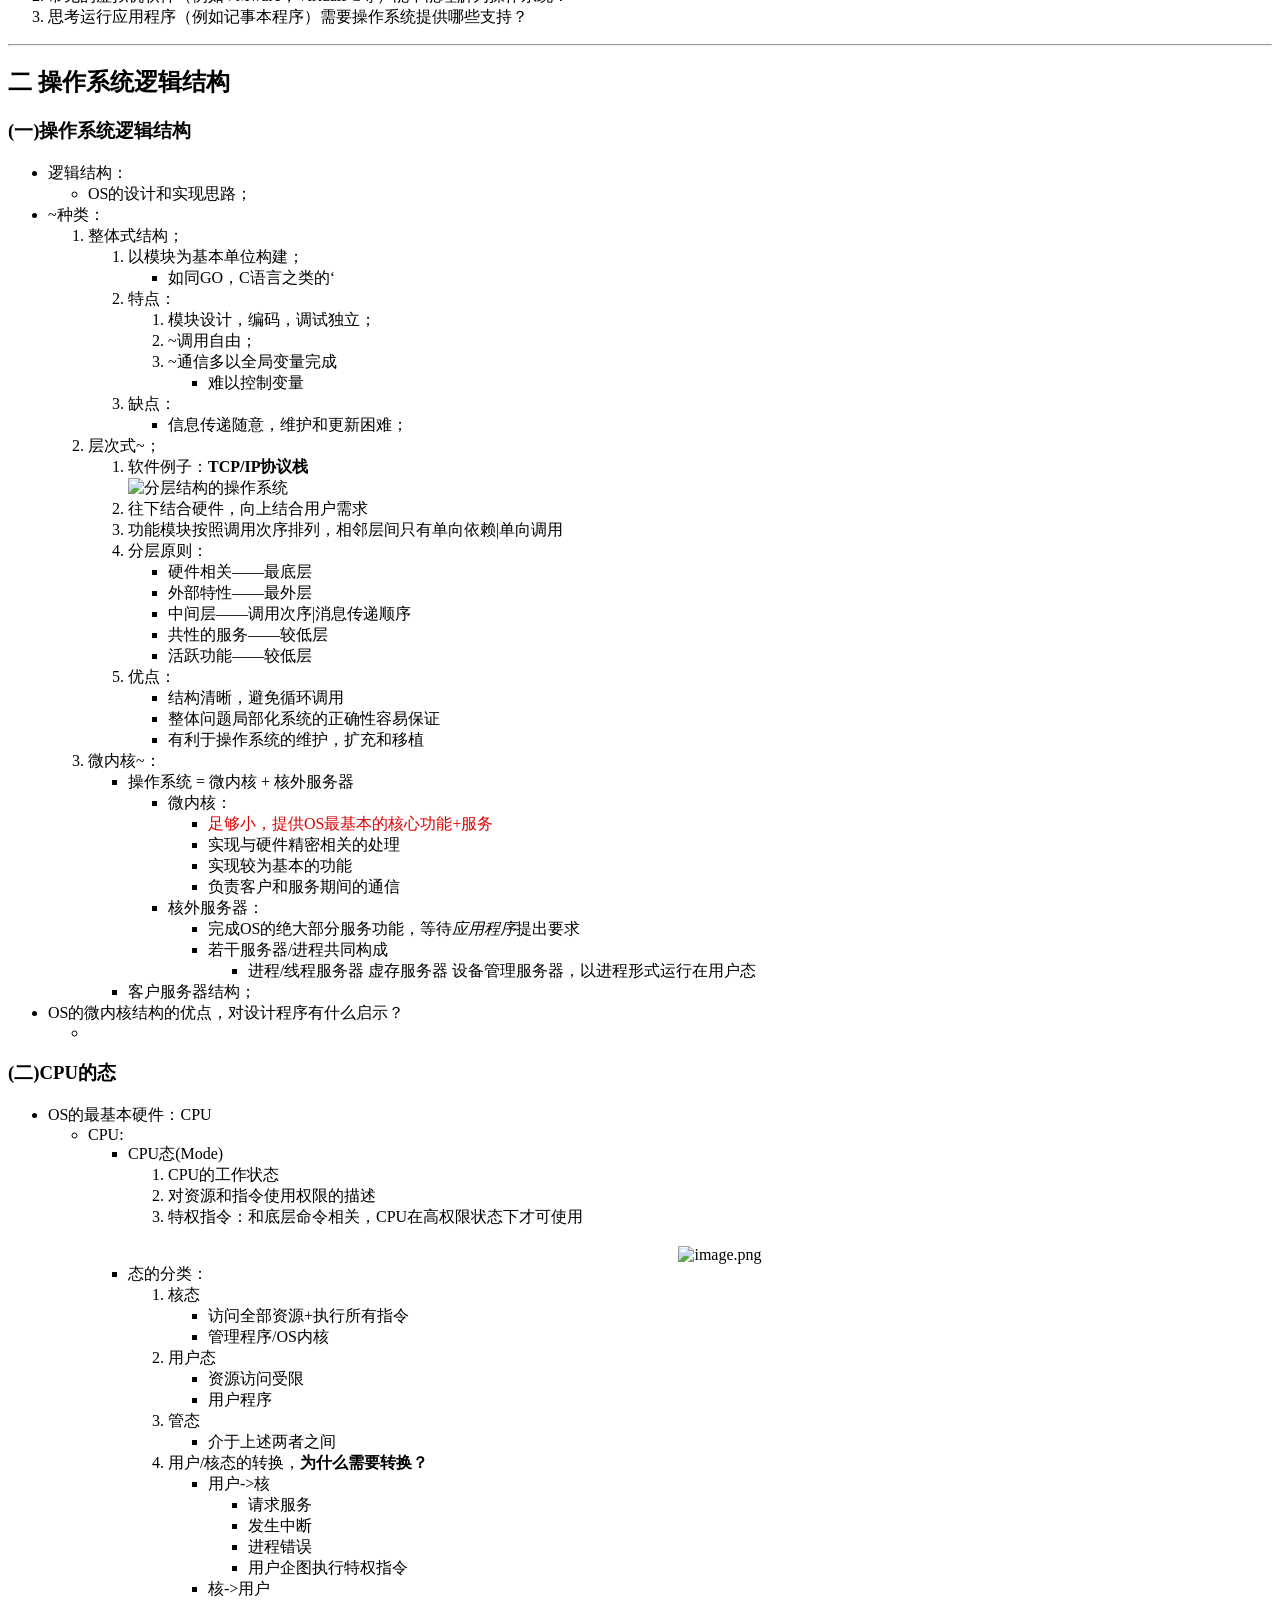
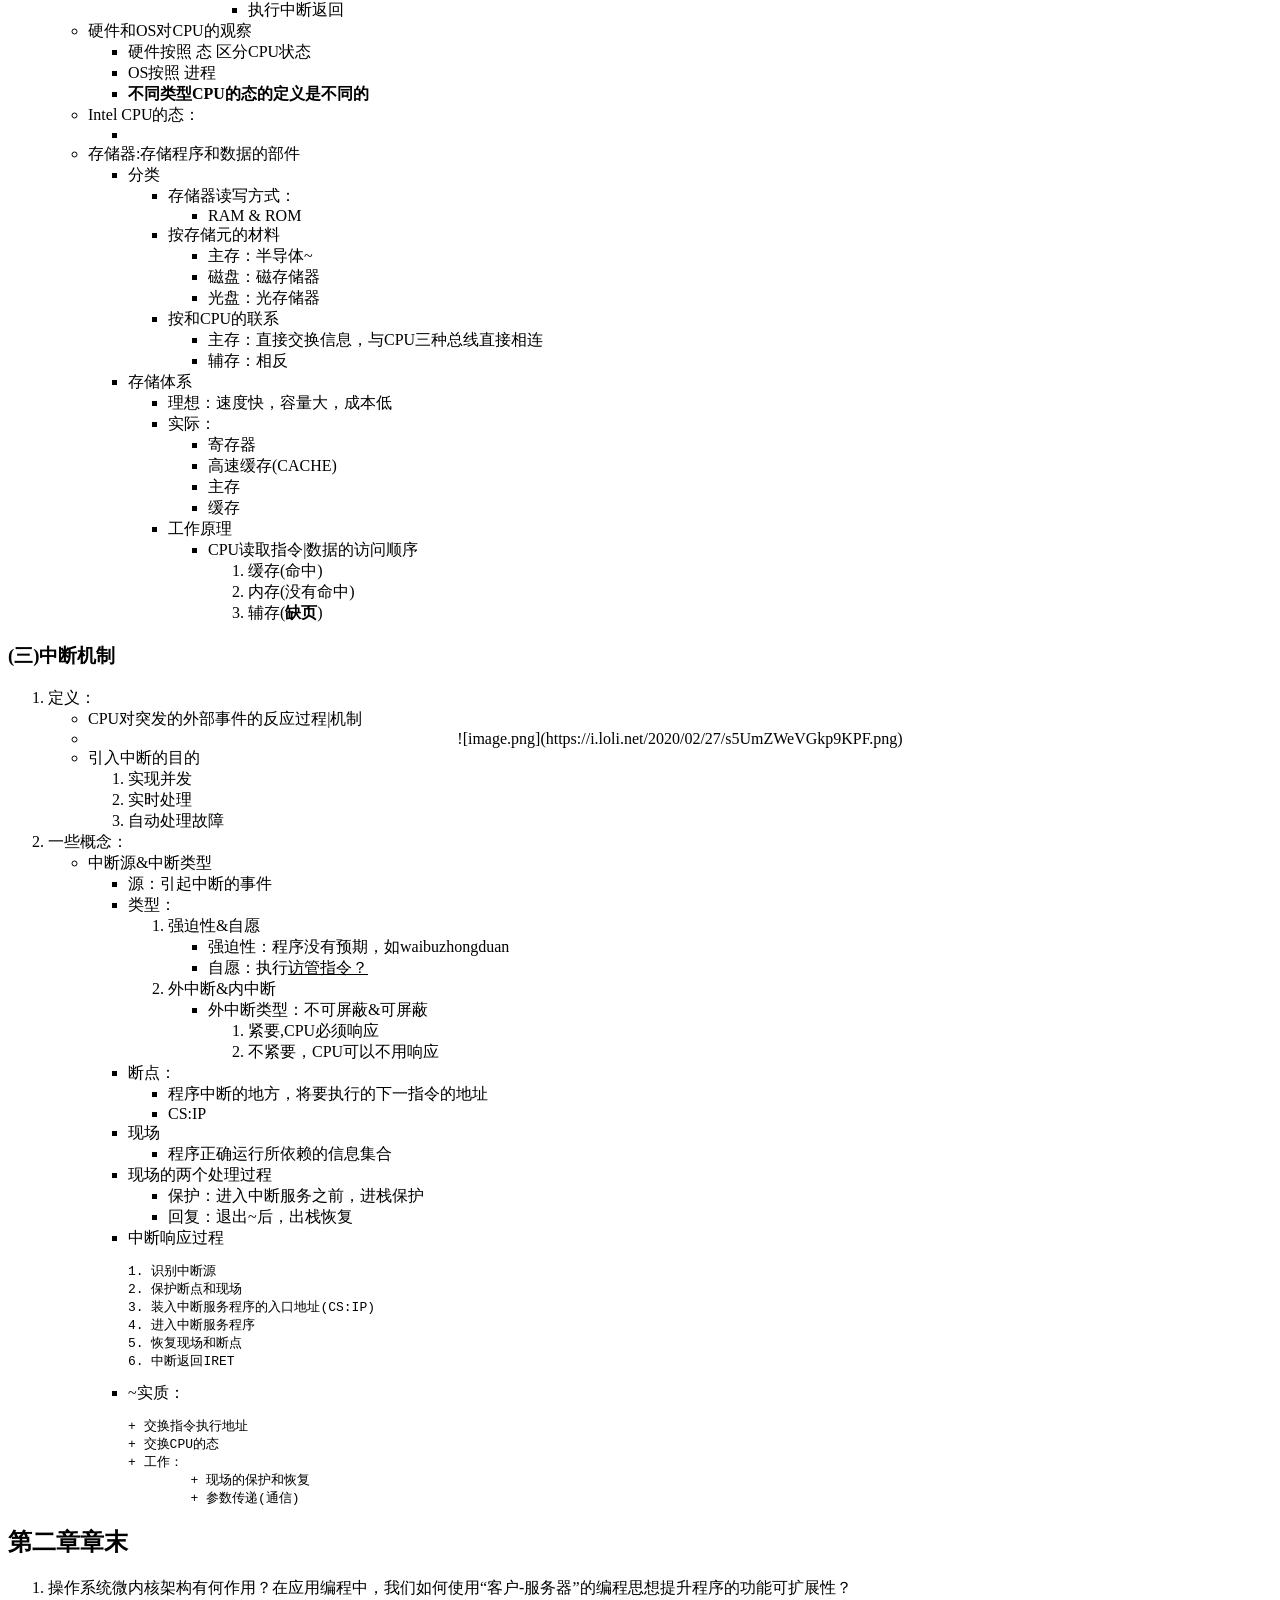
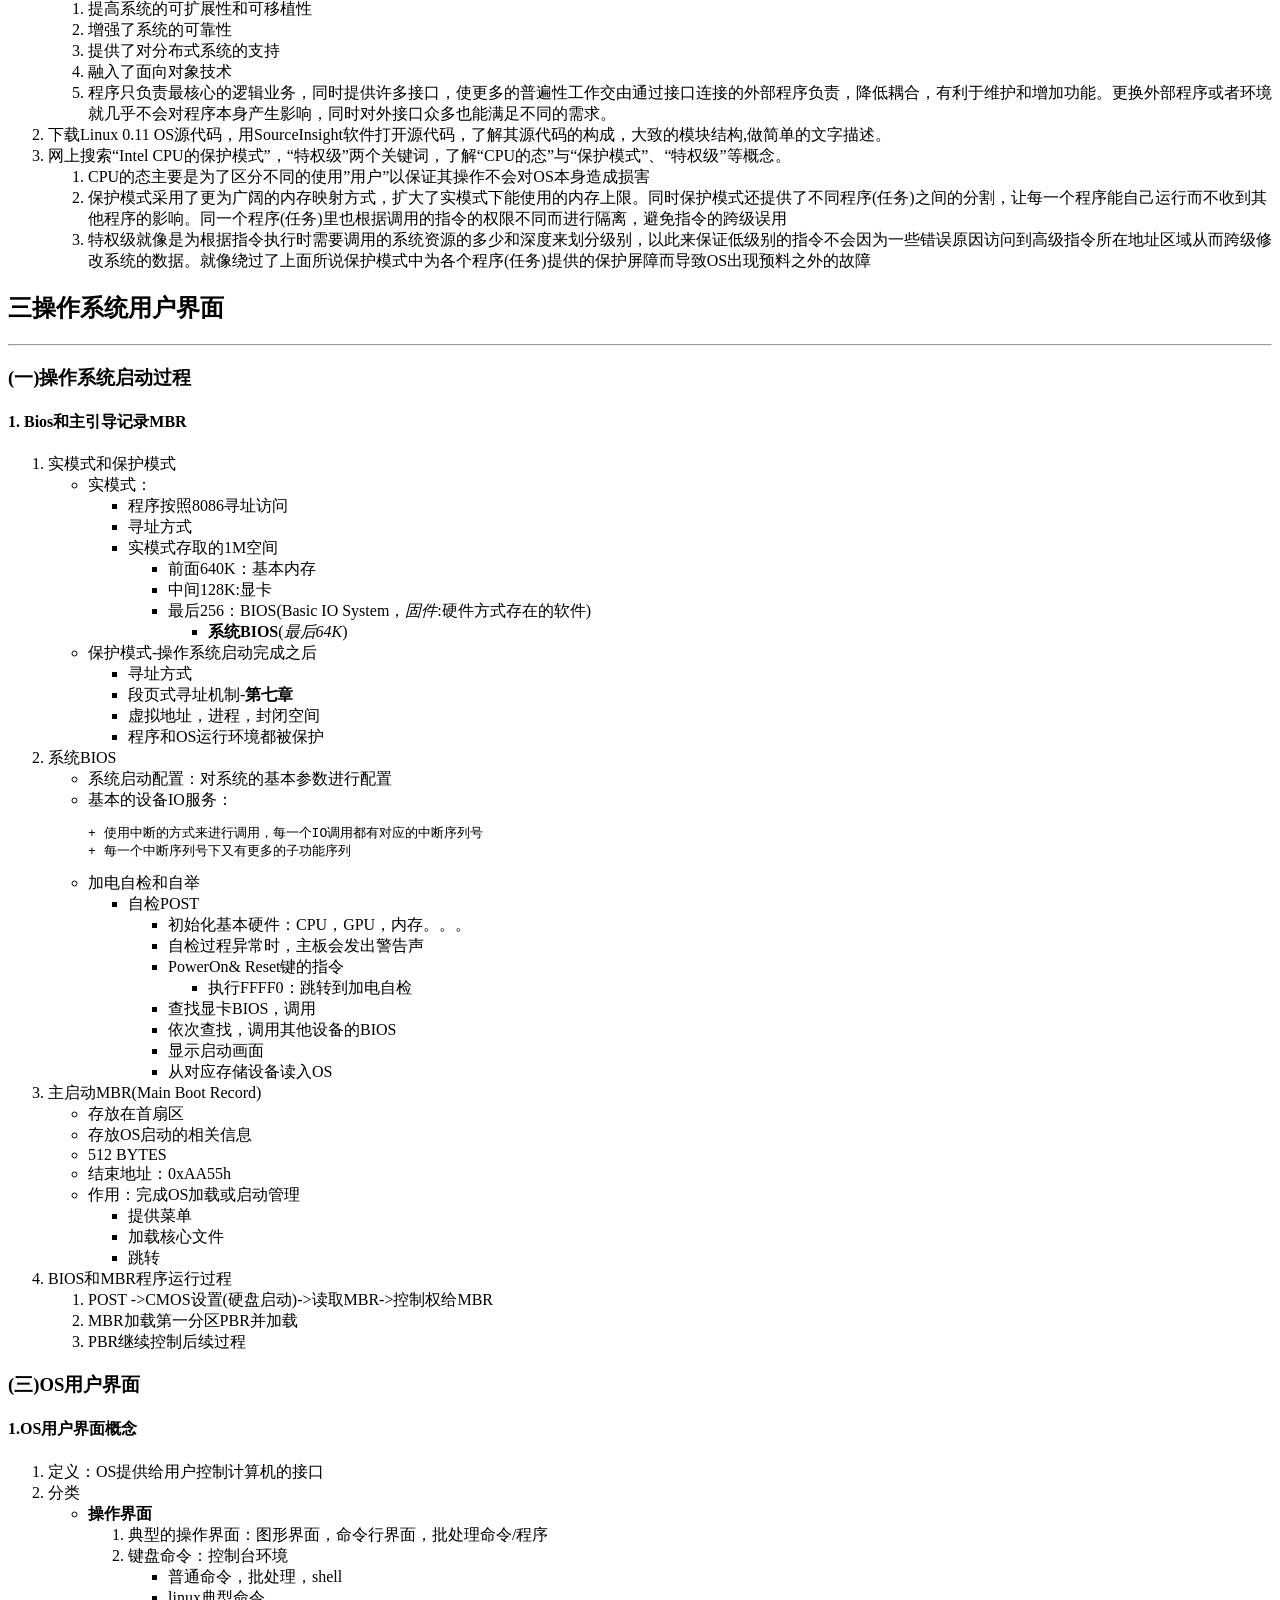
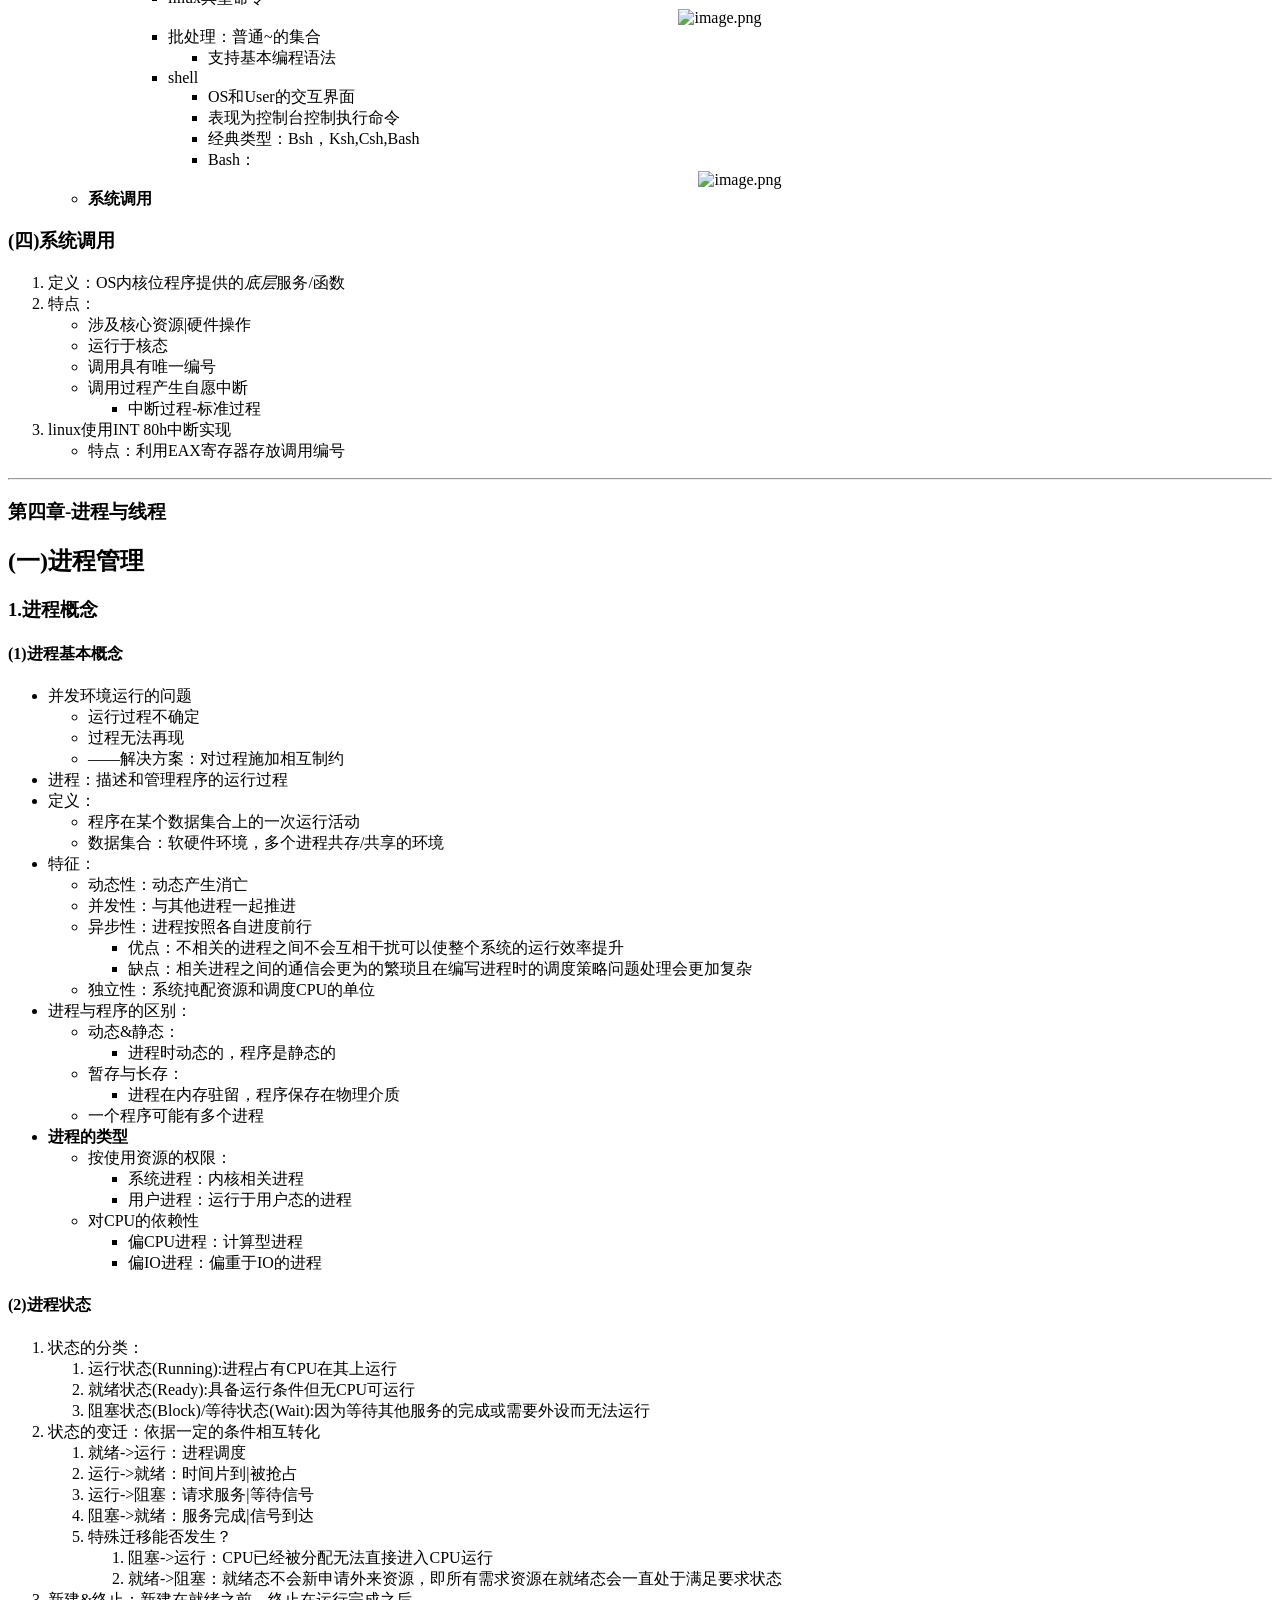
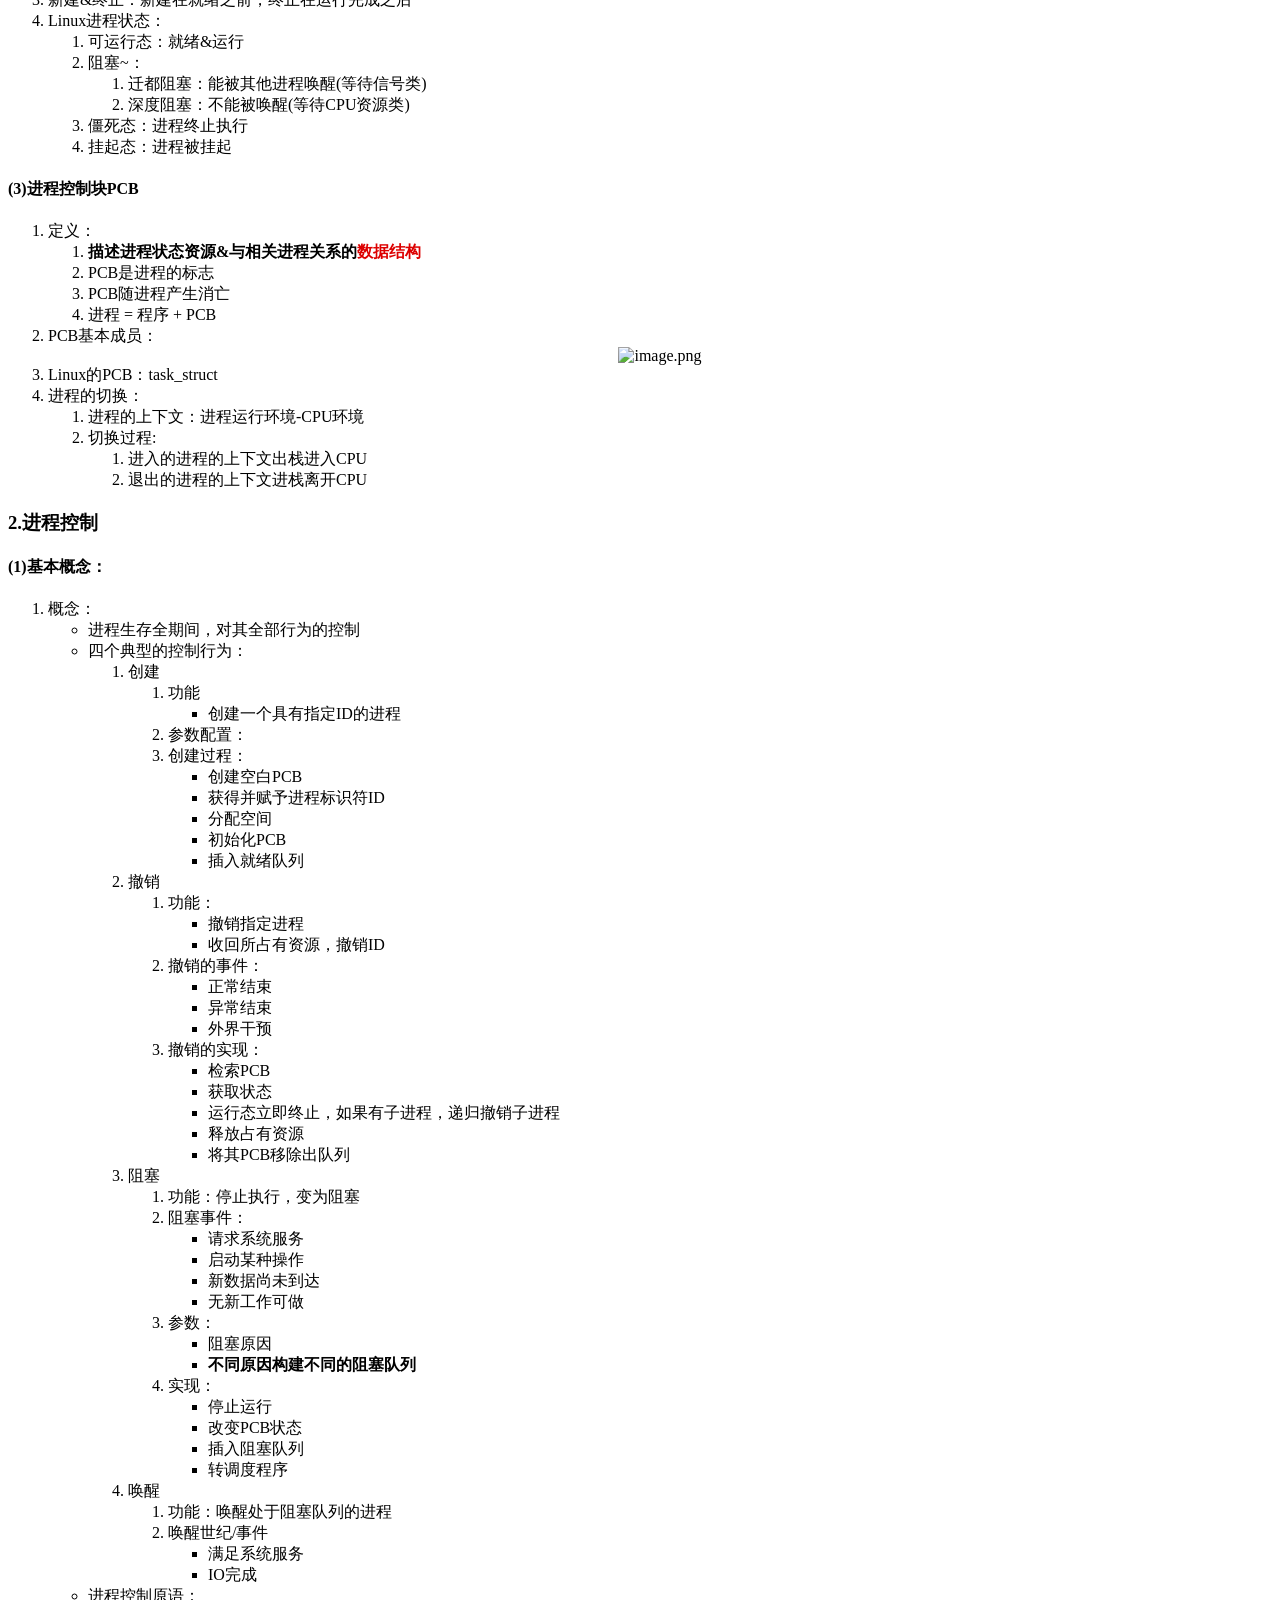
==== commit a19b0a32: "Site updated: 2020-03-16 13:48:34" ====
--- a/index.html
+++ b/index.html
@@ -90,7 +90,7 @@
       
     </div>
     <footer class="article-footer">
-      <a data-url="http://yoursite.com/2020/03/15/SQLNotes/" data-id="ck7t5inf10001dou3azq770dy" class="article-share-link">Share</a>
+      <a data-url="http://yoursite.com/2020/03/15/SQLNotes/" data-id="ck7t5n5c40000v0u3bzelbfia" class="article-share-link">Share</a>
       
       
     </footer>
@@ -122,11 +122,50 @@
     
     <div class="article-entry" itemprop="articleBody">
       
-        
+        <h1 id="计算机组成原理"><a href="#计算机组成原理" class="headerlink" title="计算机组成原理"></a><center>计算机组成原理</center></h1><h1 id="第二章"><a href="#第二章" class="headerlink" title="第二章"></a><center>第二章</center></h1><h2 id="一-数据与文字的表示方法"><a href="#一-数据与文字的表示方法" class="headerlink" title="一 数据与文字的表示方法"></a>一 数据与文字的表示方法</h2><h3 id="一-数据格式"><a href="#一-数据格式" class="headerlink" title="(一)数据格式"></a>(一)数据格式</h3><h4 id="1-定点数"><a href="#1-定点数" class="headerlink" title="1.定点数"></a>1.定点数</h4><p>定义：数据小数点位置固定不变<br>以n+1位字来存储数据<br><strong>纯小数</strong>小数点位于x<sub>n</sub>之后<br><strong>纯整数</strong>小数点位于x<sub>0</sub>的后面</p>
+<h4 id="2-浮点数"><a href="#2-浮点数" class="headerlink" title="2.浮点数"></a>2.浮点数</h4><ul>
+<li>任意二进制数可以写成N = 2<sup>e</sup>.M的形式：<ol>
+<li>M称为尾数，是一个纯小数  </li>
+<li>e是比例因子的指数  </li>
+<li>2是基数，一般不用显示表示  </li>
+</ol>
+</li>
+<li>IEEE754  <ol>
+<li>规格化的32位浮点数的表示为：  <center>x = (-1)<sup>S</sup>X(1.M)X2<sup>E-127</sup>  
+e = E - 127</center>  </li>
+<li>E的表示范围为1~254</li>
+</ol>
+</li>
+</ul>
+<h3 id="二-数的机器码表示"><a href="#二-数的机器码表示" class="headerlink" title="(二)数的机器码表示"></a>(二)数的机器码表示</h3><h4 id="1-原码表示"><a href="#1-原码表示" class="headerlink" title="1.原码表示"></a>1.原码表示</h4><ul>
+<li>正数：[x]<sub>原</sub> = <strong>0</strong>x<sub>n-1</sub>…x<sub>0</sub>  </li>
+<li>负数：[x]<sub>原</sub> = <strong>1</strong>x<sub>n-1</sub>…x<sub>0</sub>  </li>
+</ul>
+<h4 id="2-补码表示"><a href="#2-补码表示" class="headerlink" title="2.补码表示"></a>2.补码表示</h4><ul>
+<li>正数：与原码相同</li>
+<li>负数：符号位不变，其余位按位取反+1</li>
+</ul>
+<h4 id="3-移码表示"><a href="#3-移码表示" class="headerlink" title="3.移码表示"></a>3.移码表示</h4><p>移码通常用于表示浮点数的阶码，当阶码为k位数时：</p>
+<center>[e]<sub>移</sub> = 2<sup>k</sup> + e, 2<sup>k</sup>>e>=-2<sup>k</sup></center>  
+[e]<sub>移</sub>为机器数，e为真值
+
+<h2 id="二-定点加法减法"><a href="#二-定点加法减法" class="headerlink" title="二 定点加法减法"></a>二 定点加法减法</h2><h4 id="一-补码加法"><a href="#一-补码加法" class="headerlink" title="(一)补码加法"></a>(一)补码加法</h4><p>公式：[x]<sub>补</sub> + [y]<sub>补</sub> = [x+y]<sub>补</sub></p>
+<h4 id="二-补码减法"><a href="#二-补码减法" class="headerlink" title="(二)补码减法"></a>(二)补码减法</h4><p>公式：[x-y]<sub>补</sub> = [x]<sub>补</sub> + [-y]<sub>补</sub><br>——对[y]<sub>补</sub>包括符号位取反+1</p>
+<h4 id="三-溢出概念与检测方法"><a href="#三-溢出概念与检测方法" class="headerlink" title="(三)溢出概念与检测方法"></a>(三)溢出概念与检测方法</h4><ol>
+<li><p>双符号位法：原本的0/1变为00/11，当符号位出现01时表示正溢，10表示负溢  </p>
+</li>
+<li><p>单符号位法：对符号位进位和最高有效位进位做异或运算即:<br>$$<br>V = C_f \bigoplus C_0\qquad C_f为符号位进位<br>$$</p>
+<h2 id="三-定点乘法运算"><a href="#三-定点乘法运算" class="headerlink" title="三 定点乘法运算"></a>三 定点乘法运算</h2><h4 id="一-原码并行乘法"><a href="#一-原码并行乘法" class="headerlink" title="(一)原码并行乘法"></a>(一)原码并行乘法</h4></li>
+</ol>
+<h6 id="1-人工算法与机器算法的异同"><a href="#1-人工算法与机器算法的异同" class="headerlink" title="1. 人工算法与机器算法的异同"></a>1. 人工算法与机器算法的异同</h6><ol>
+<li>运算法则：同号相乘为正，异号相乘为负。积的符号可用异或($\bigoplus$)得到</li>
+<li>同样的二进制乘法与十进制乘法相同  </li>
+</ol>
+
       
     </div>
     <footer class="article-footer">
-      <a data-url="http://yoursite.com/2020/03/15/%E8%AE%A1%E7%BB%84%E7%AC%94%E8%AE%B0/" data-id="ck7t5inf30002dou381bhe4e9" class="article-share-link">Share</a>
+      <a data-url="http://yoursite.com/2020/03/15/%E8%AE%A1%E7%BB%84%E7%AC%94%E8%AE%B0/" data-id="ck7t5n5ca0002v0u32ku2az7j" class="article-share-link">Share</a>
       
       
     </footer>
@@ -1163,7 +1202,7 @@
       
     </div>
     <footer class="article-footer">
-      <a data-url="http://yoursite.com/2020/03/14/OsNotes/" data-id="ck7t5inew0000dou3gb7rdmkk" class="article-share-link">Share</a>
+      <a data-url="http://yoursite.com/2020/03/14/OsNotes/" data-id="ck7t5n5c80001v0u35wkc0enj" class="article-share-link">Share</a>
       
       
     </footer>
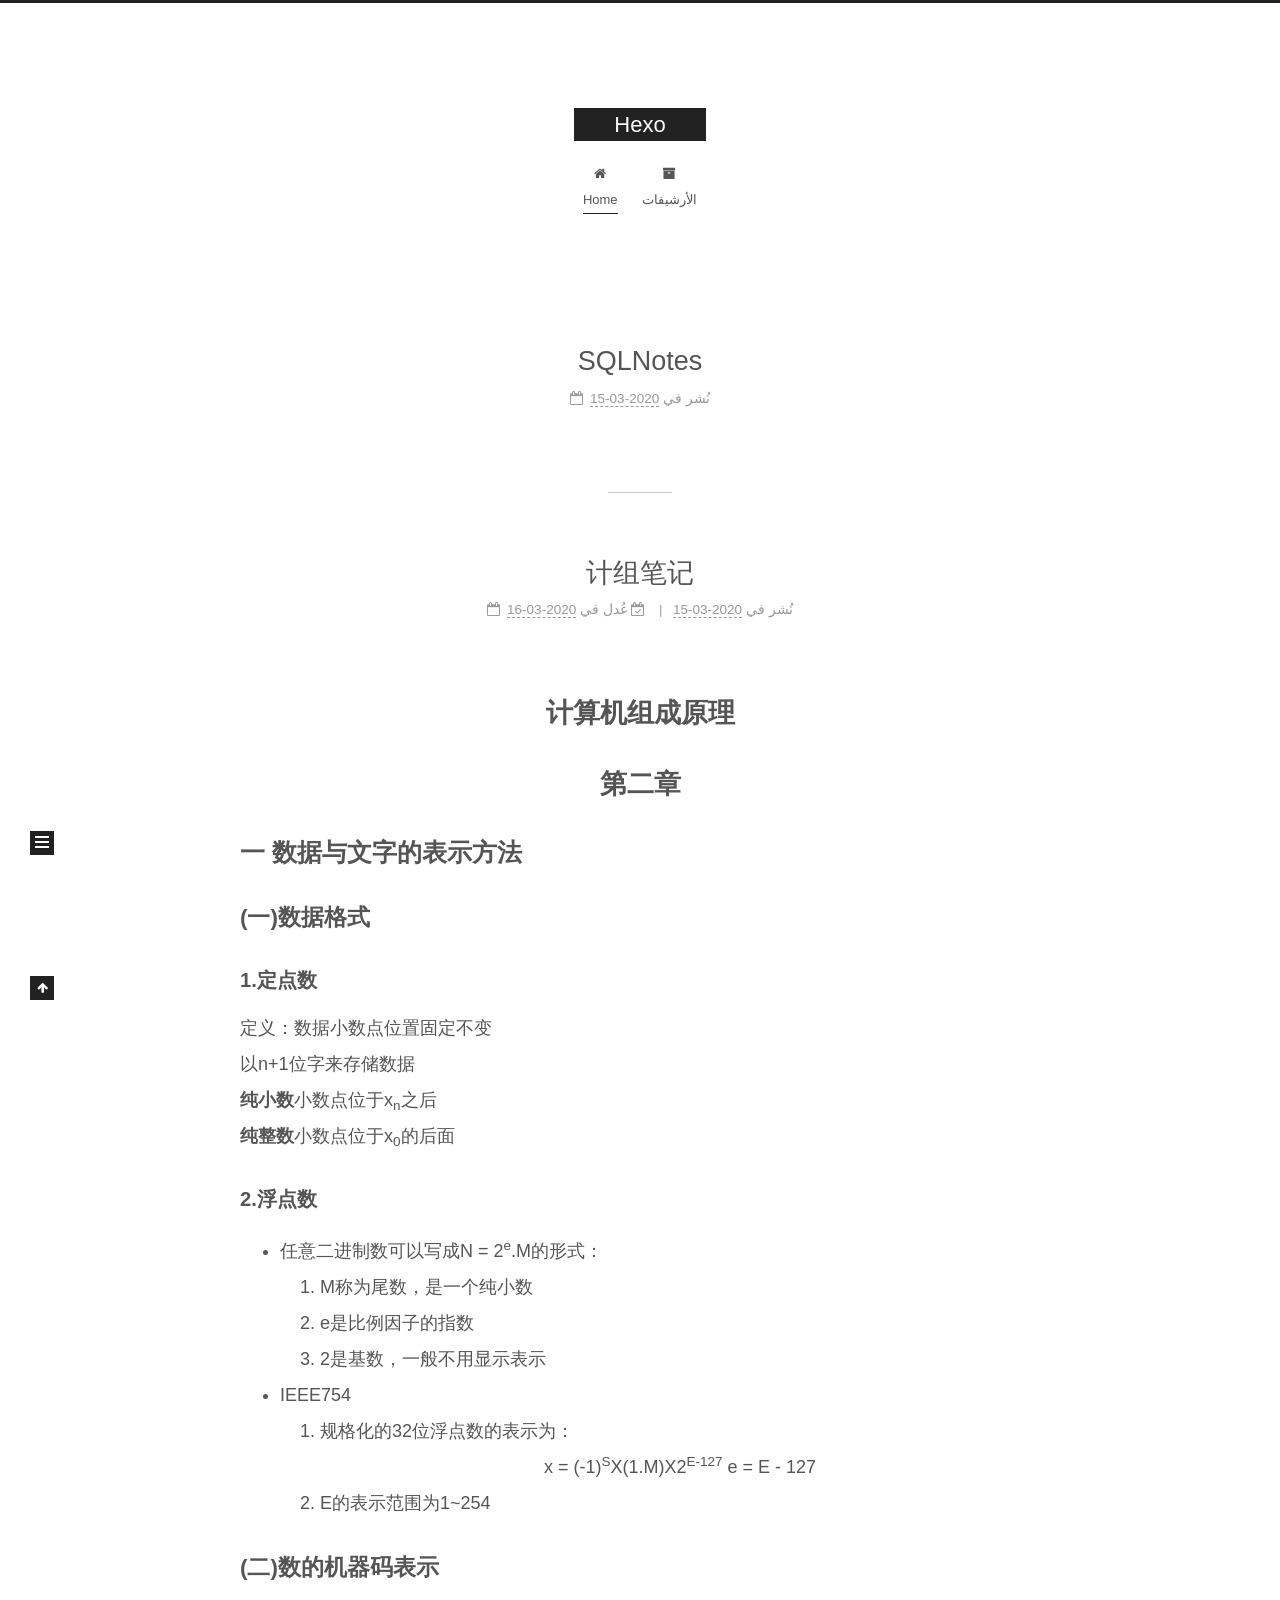
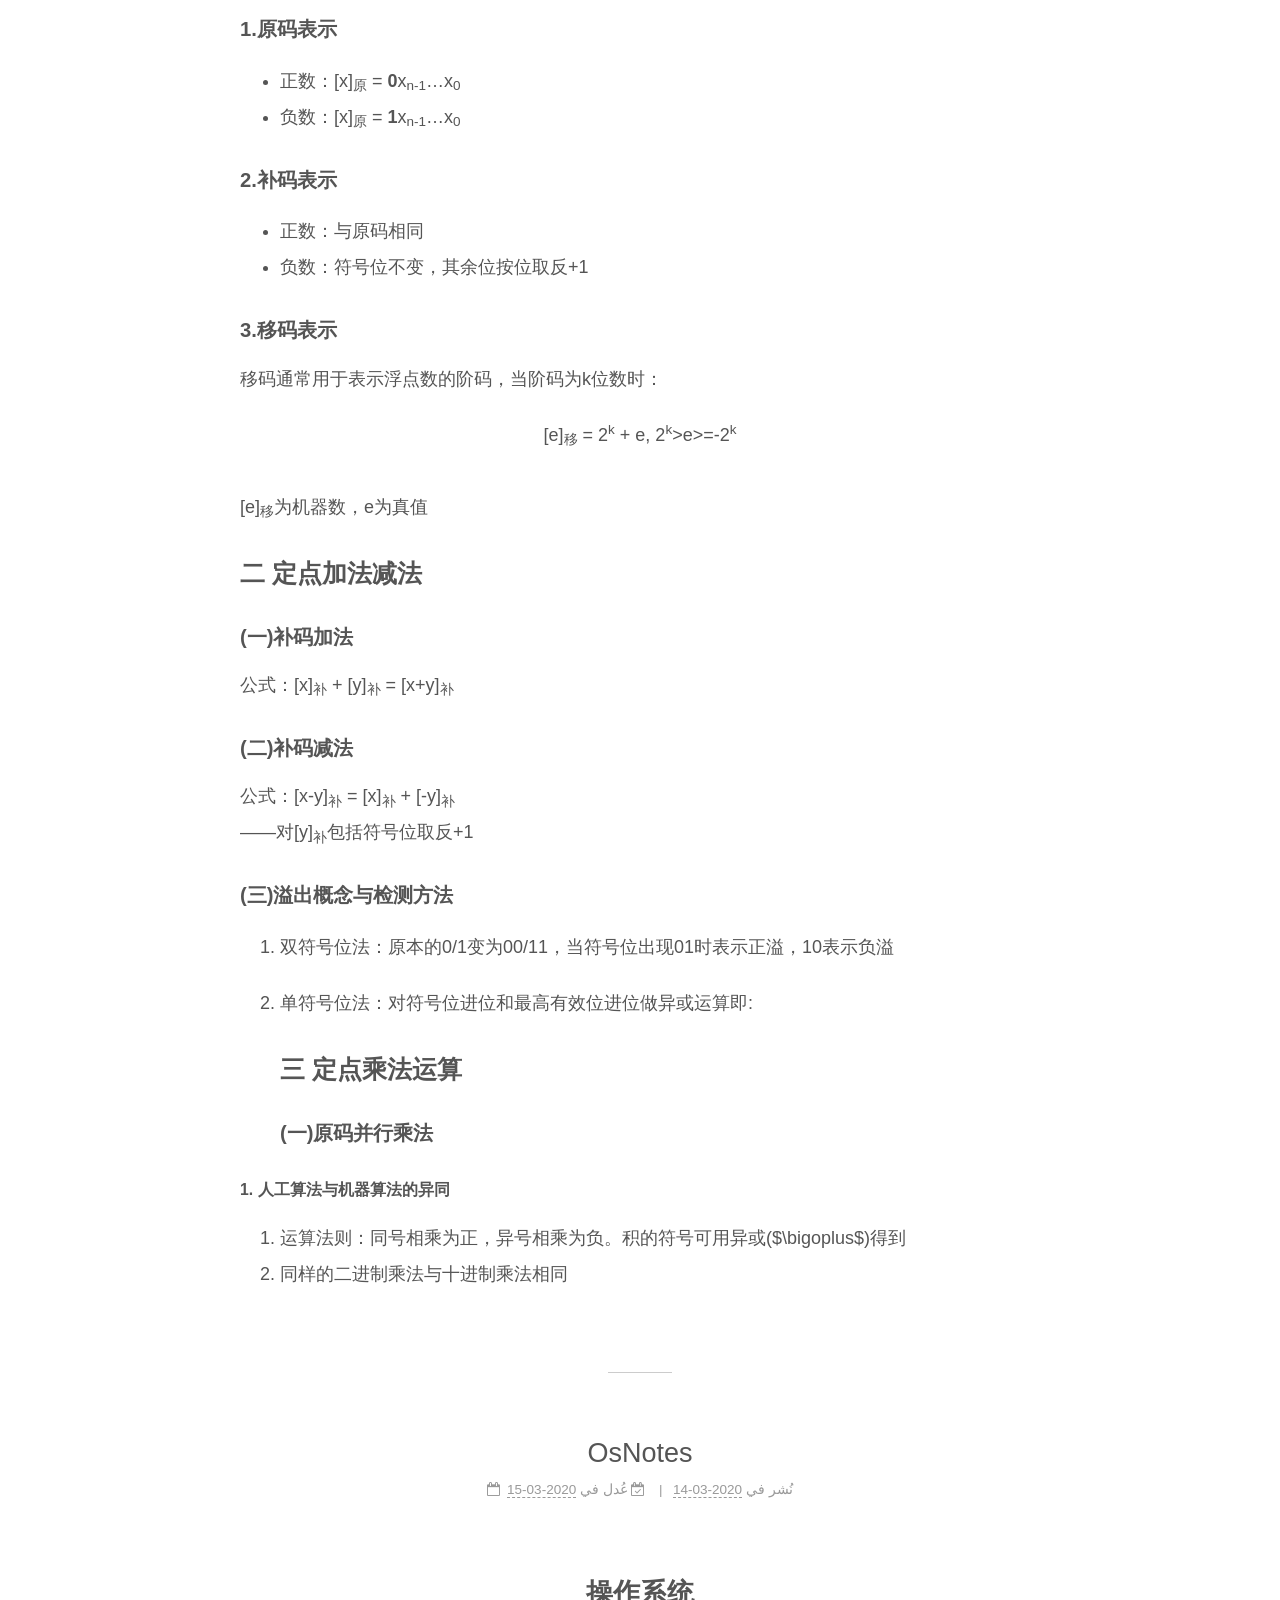
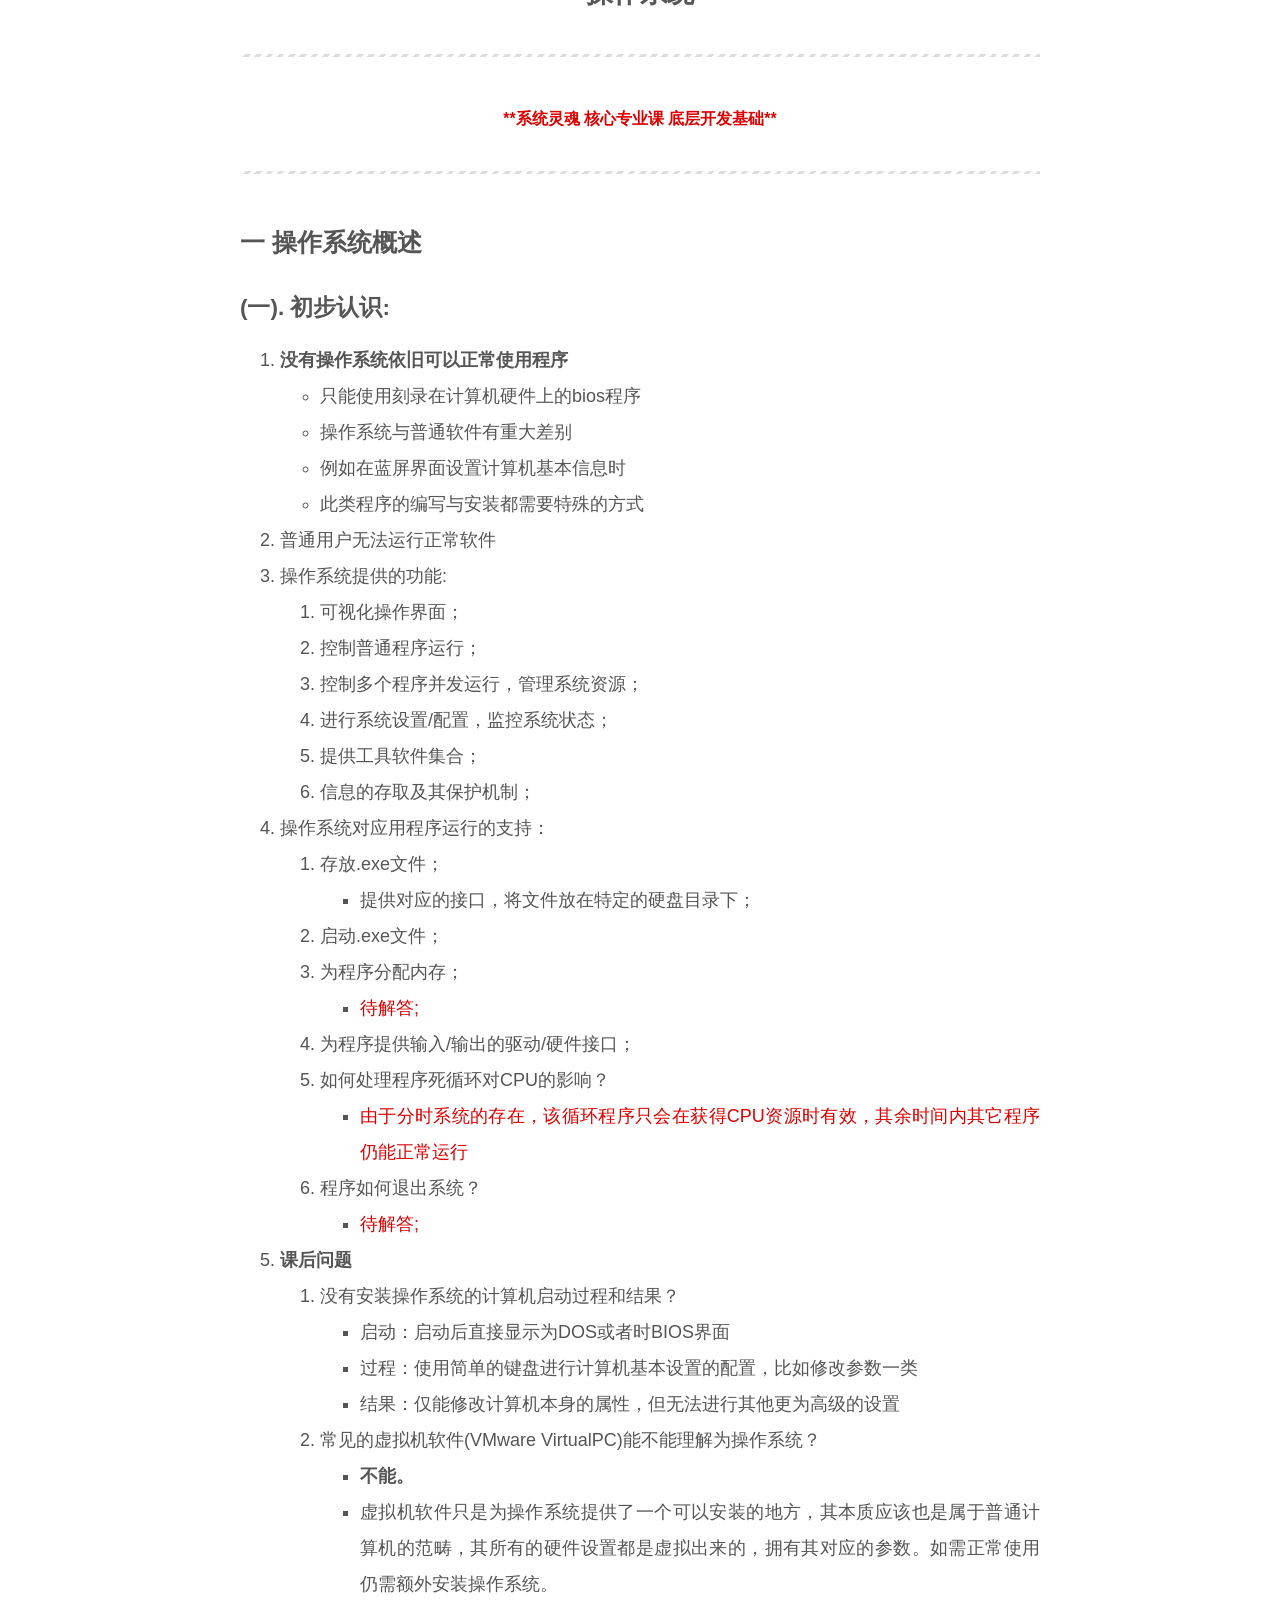
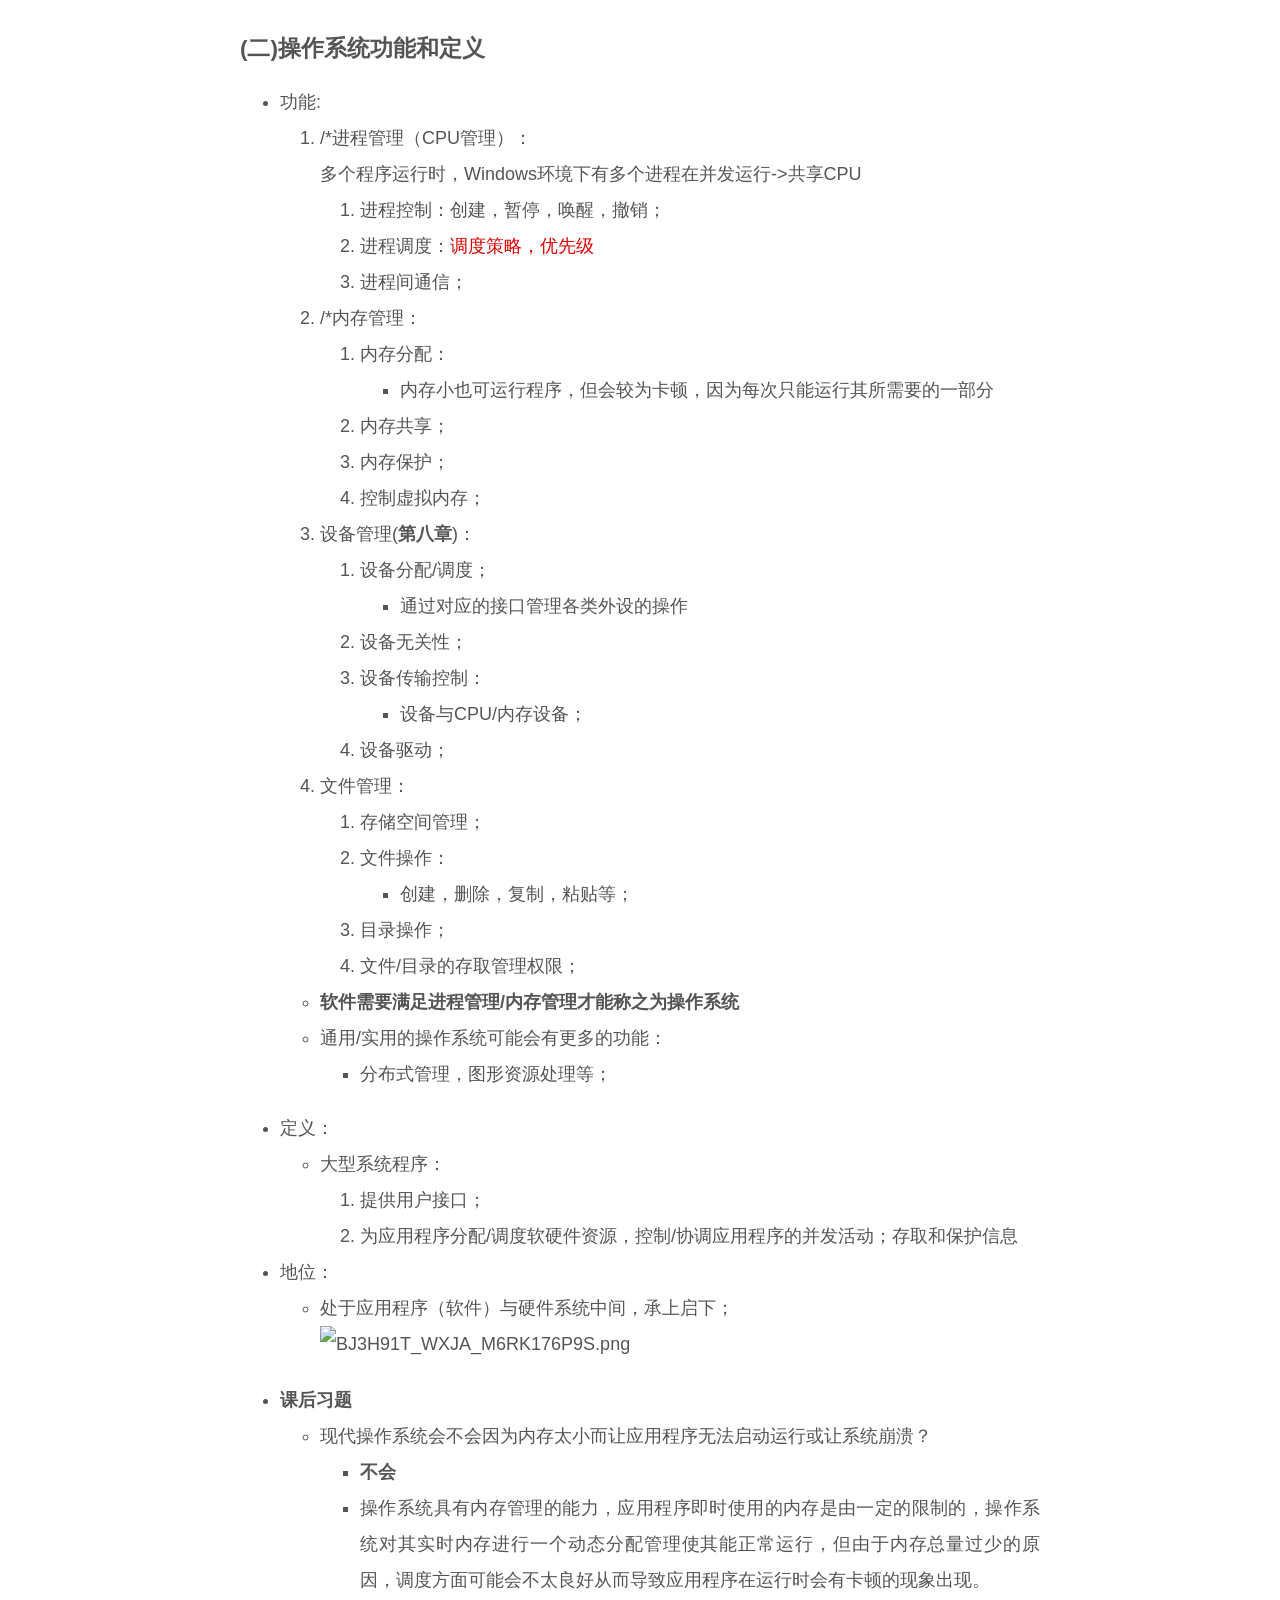
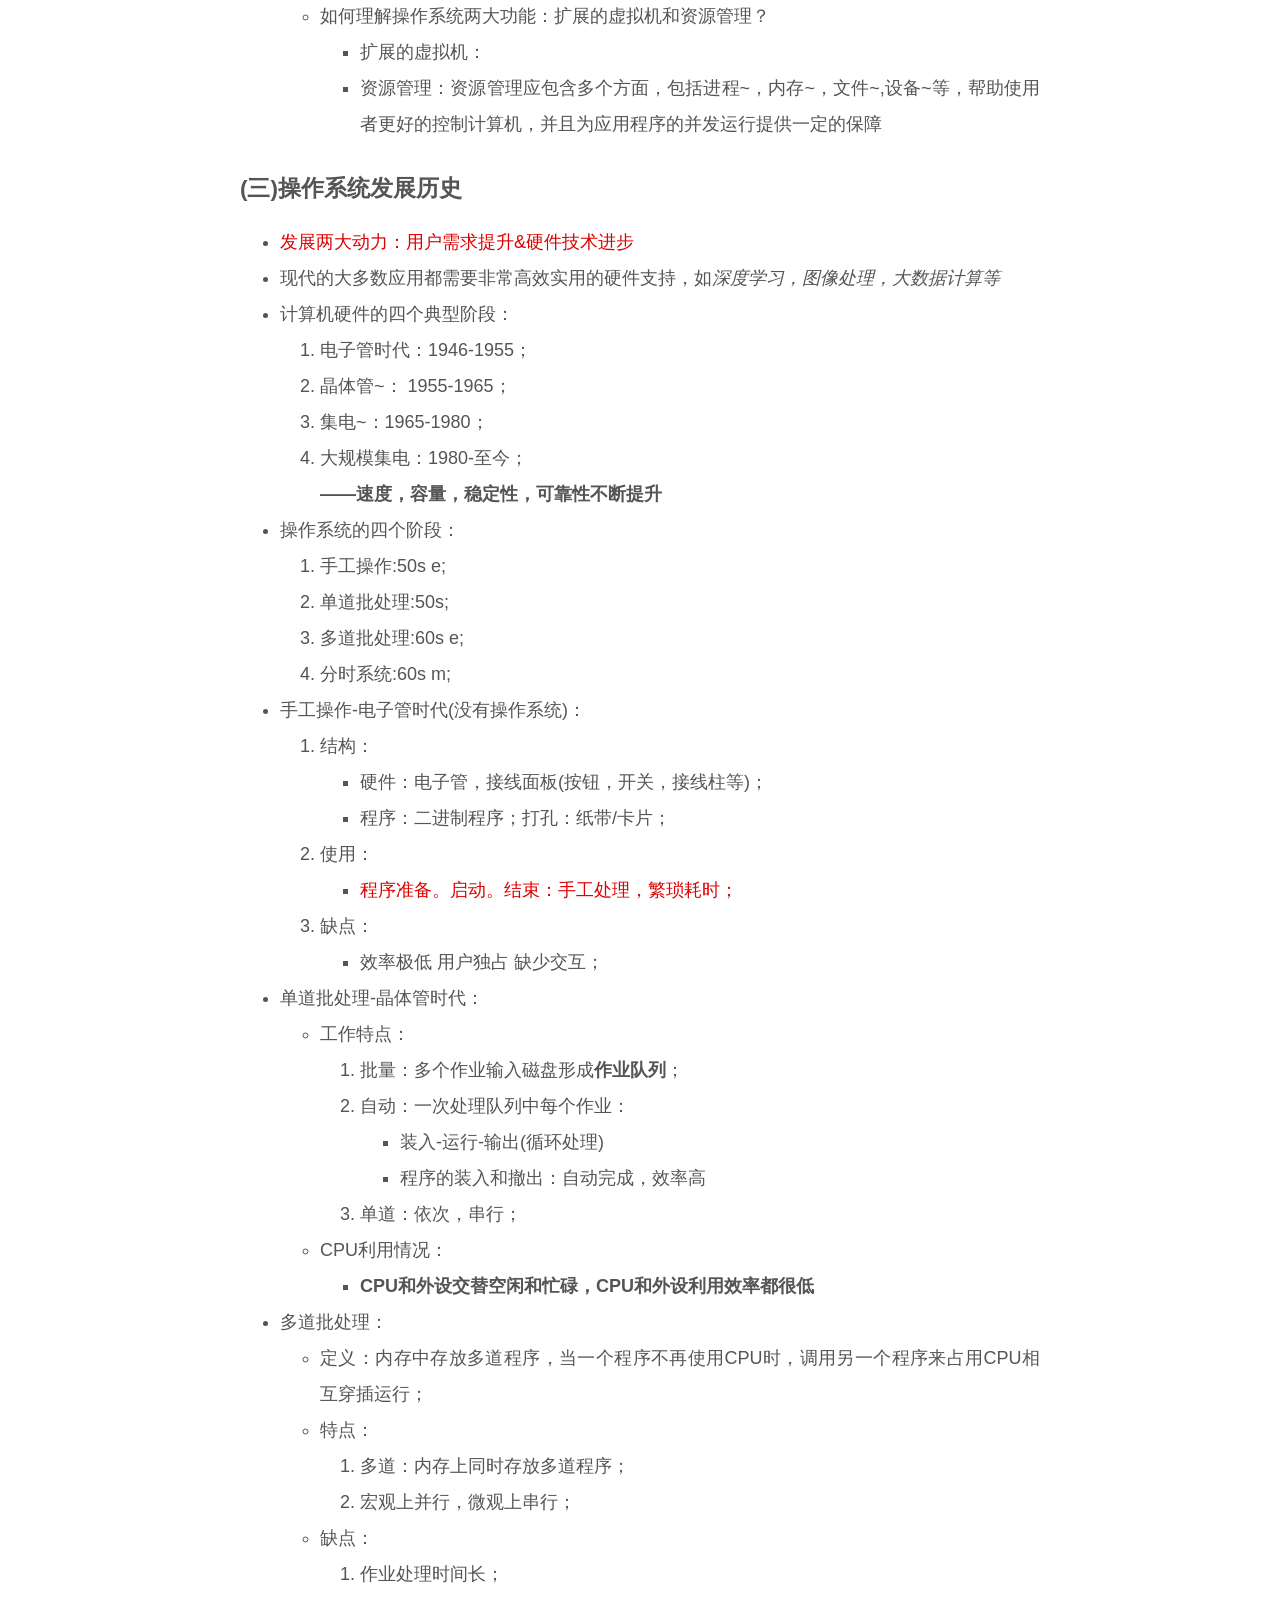
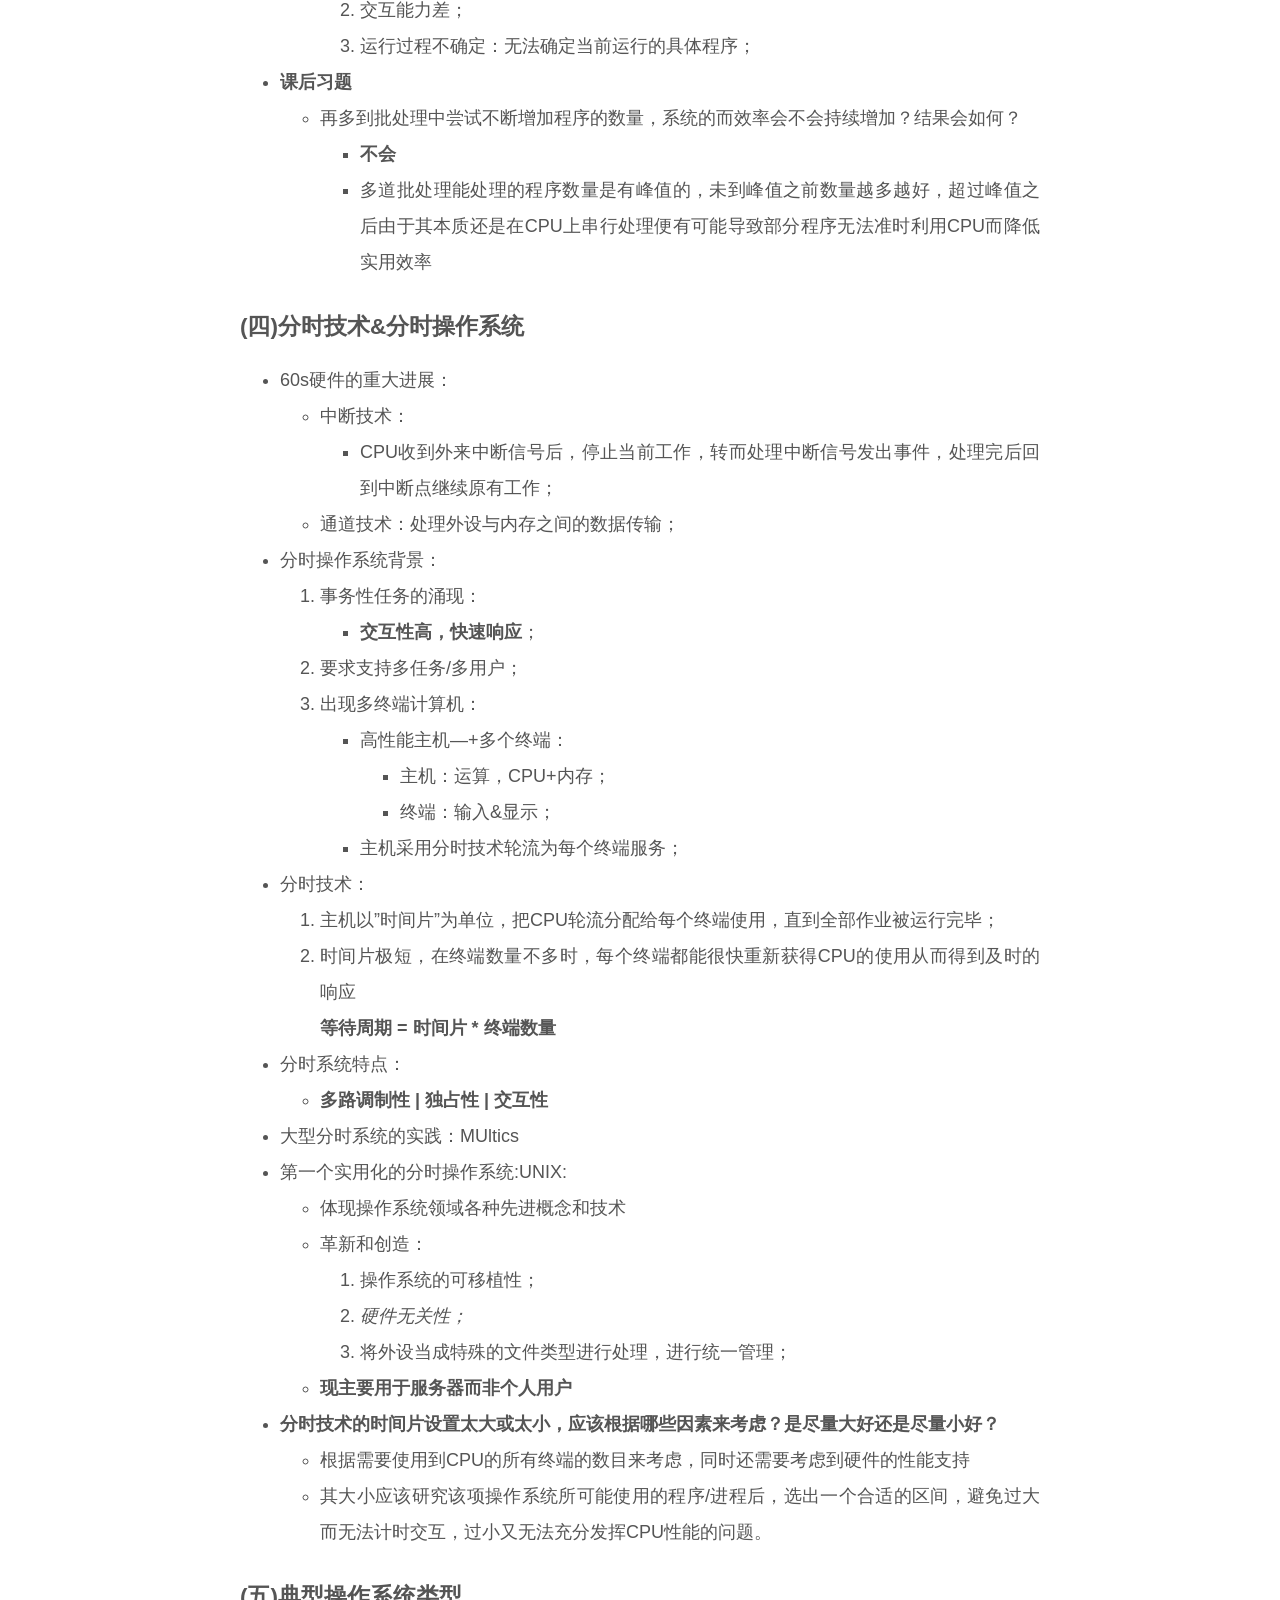
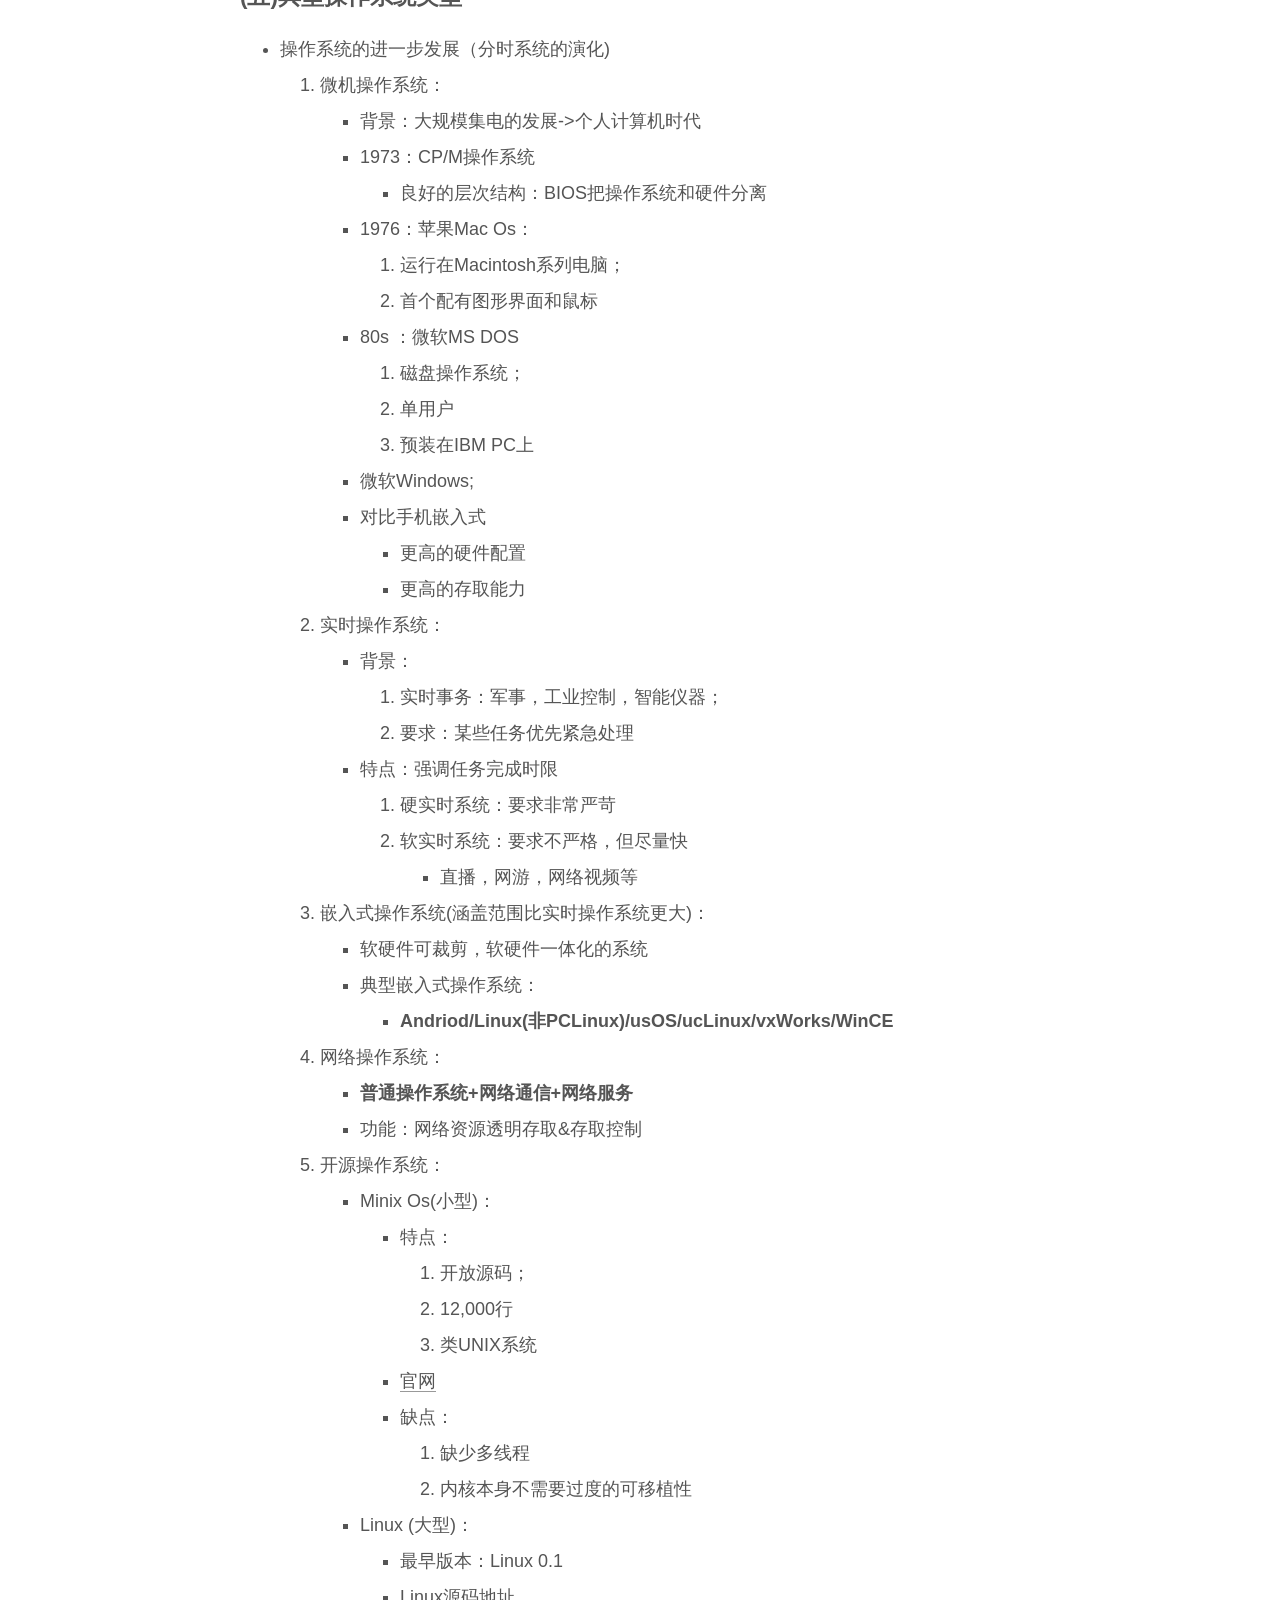
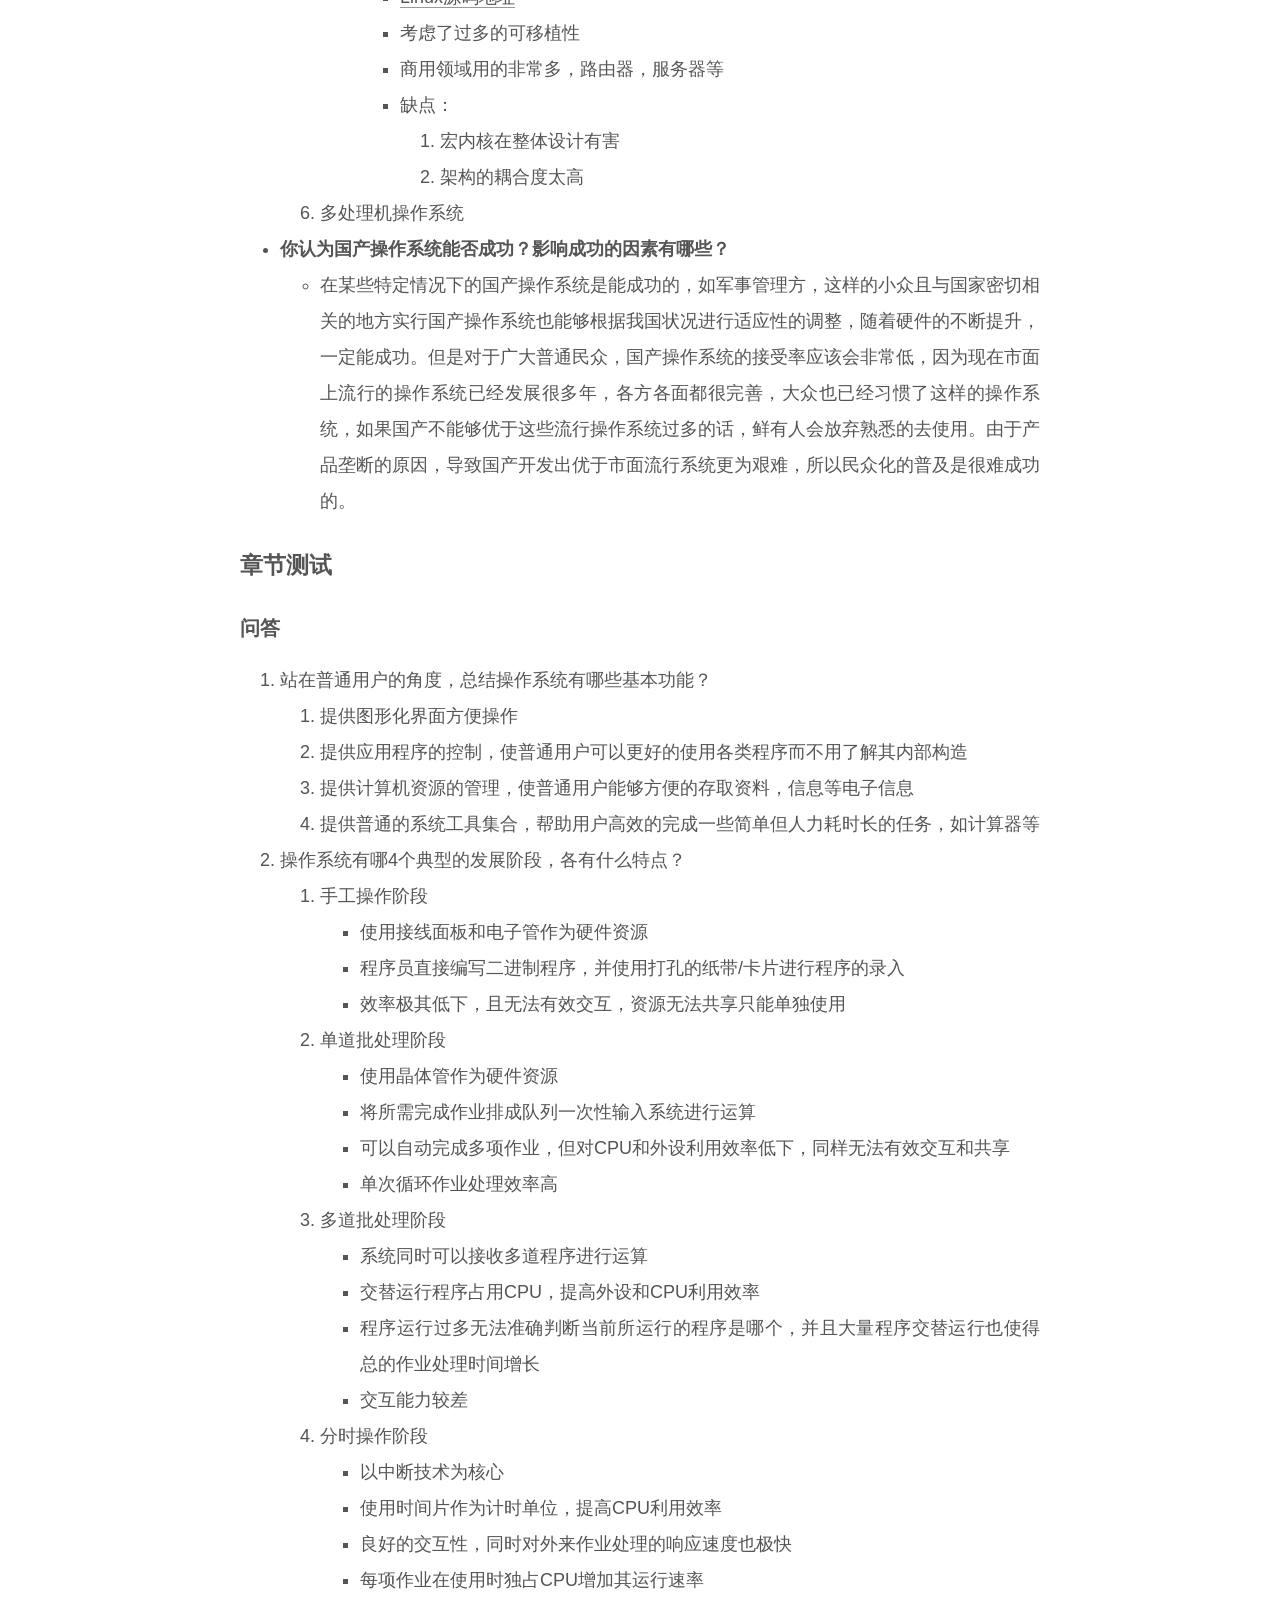
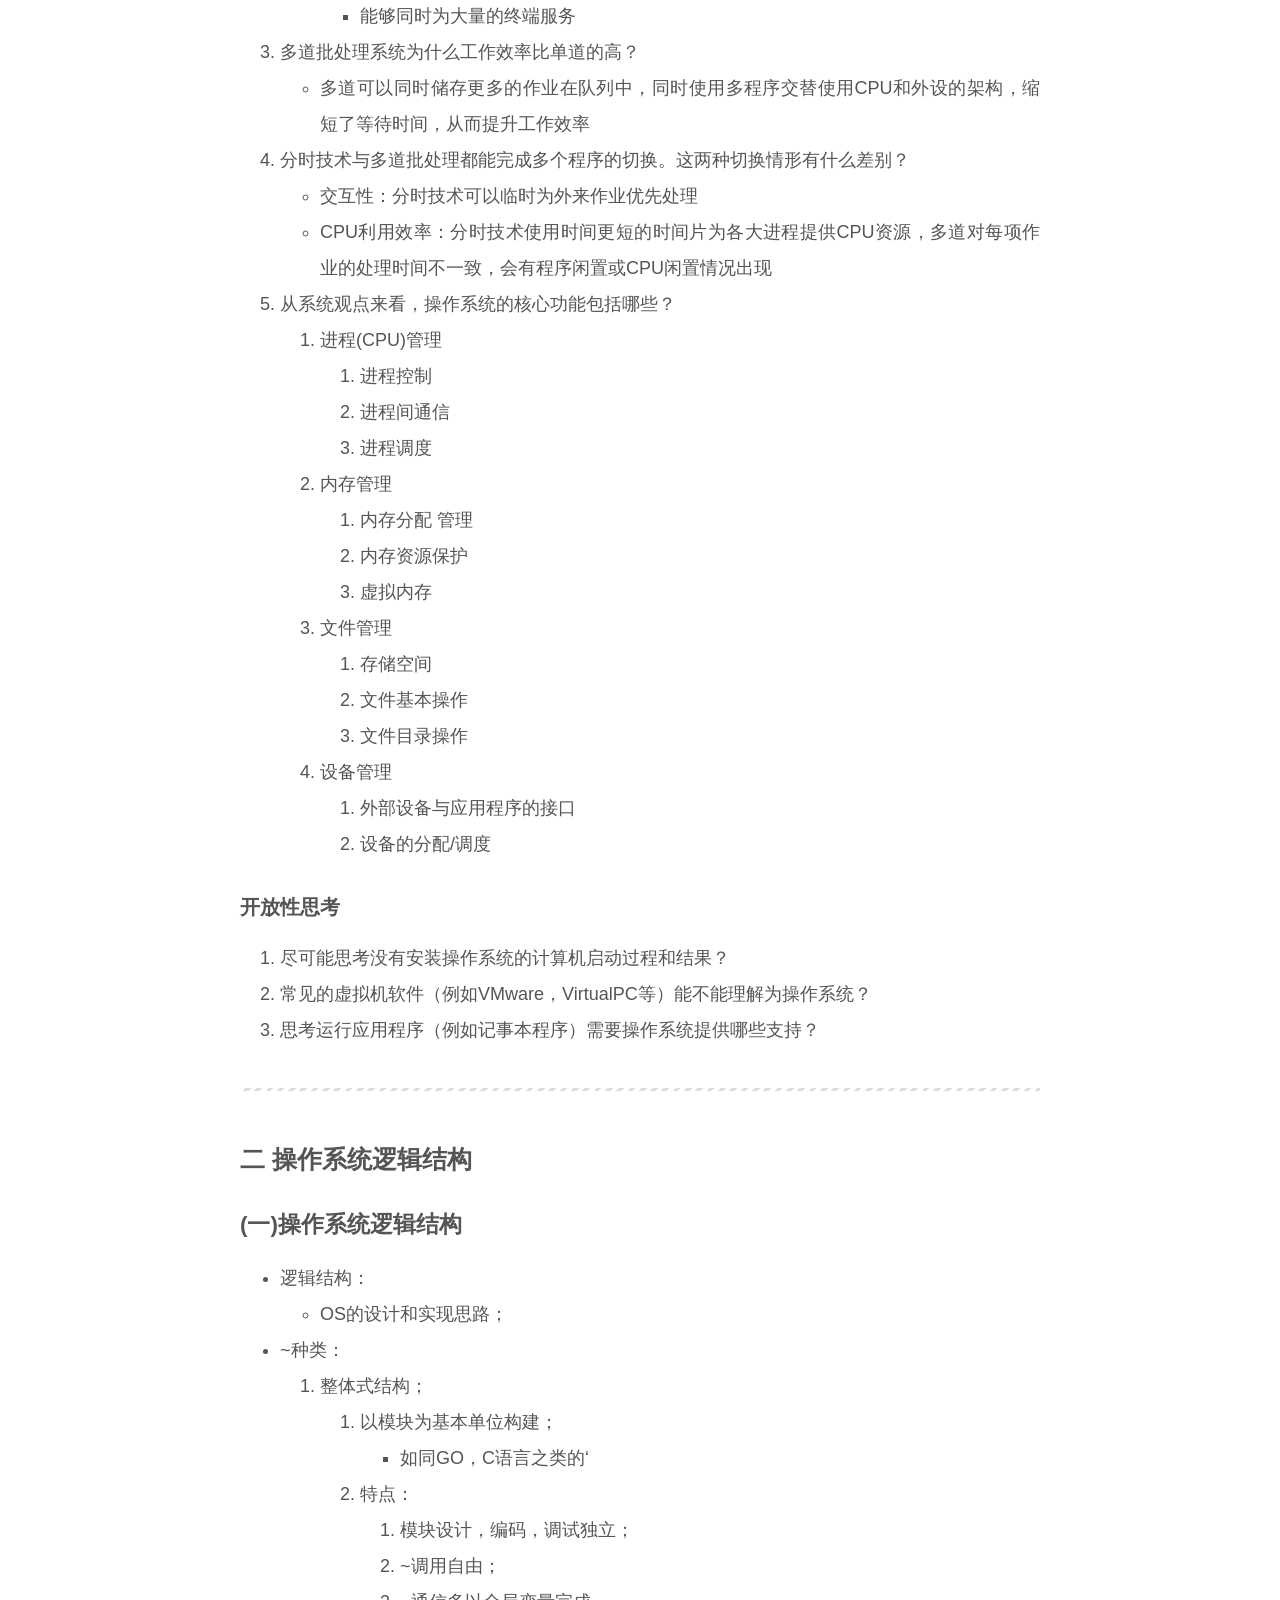
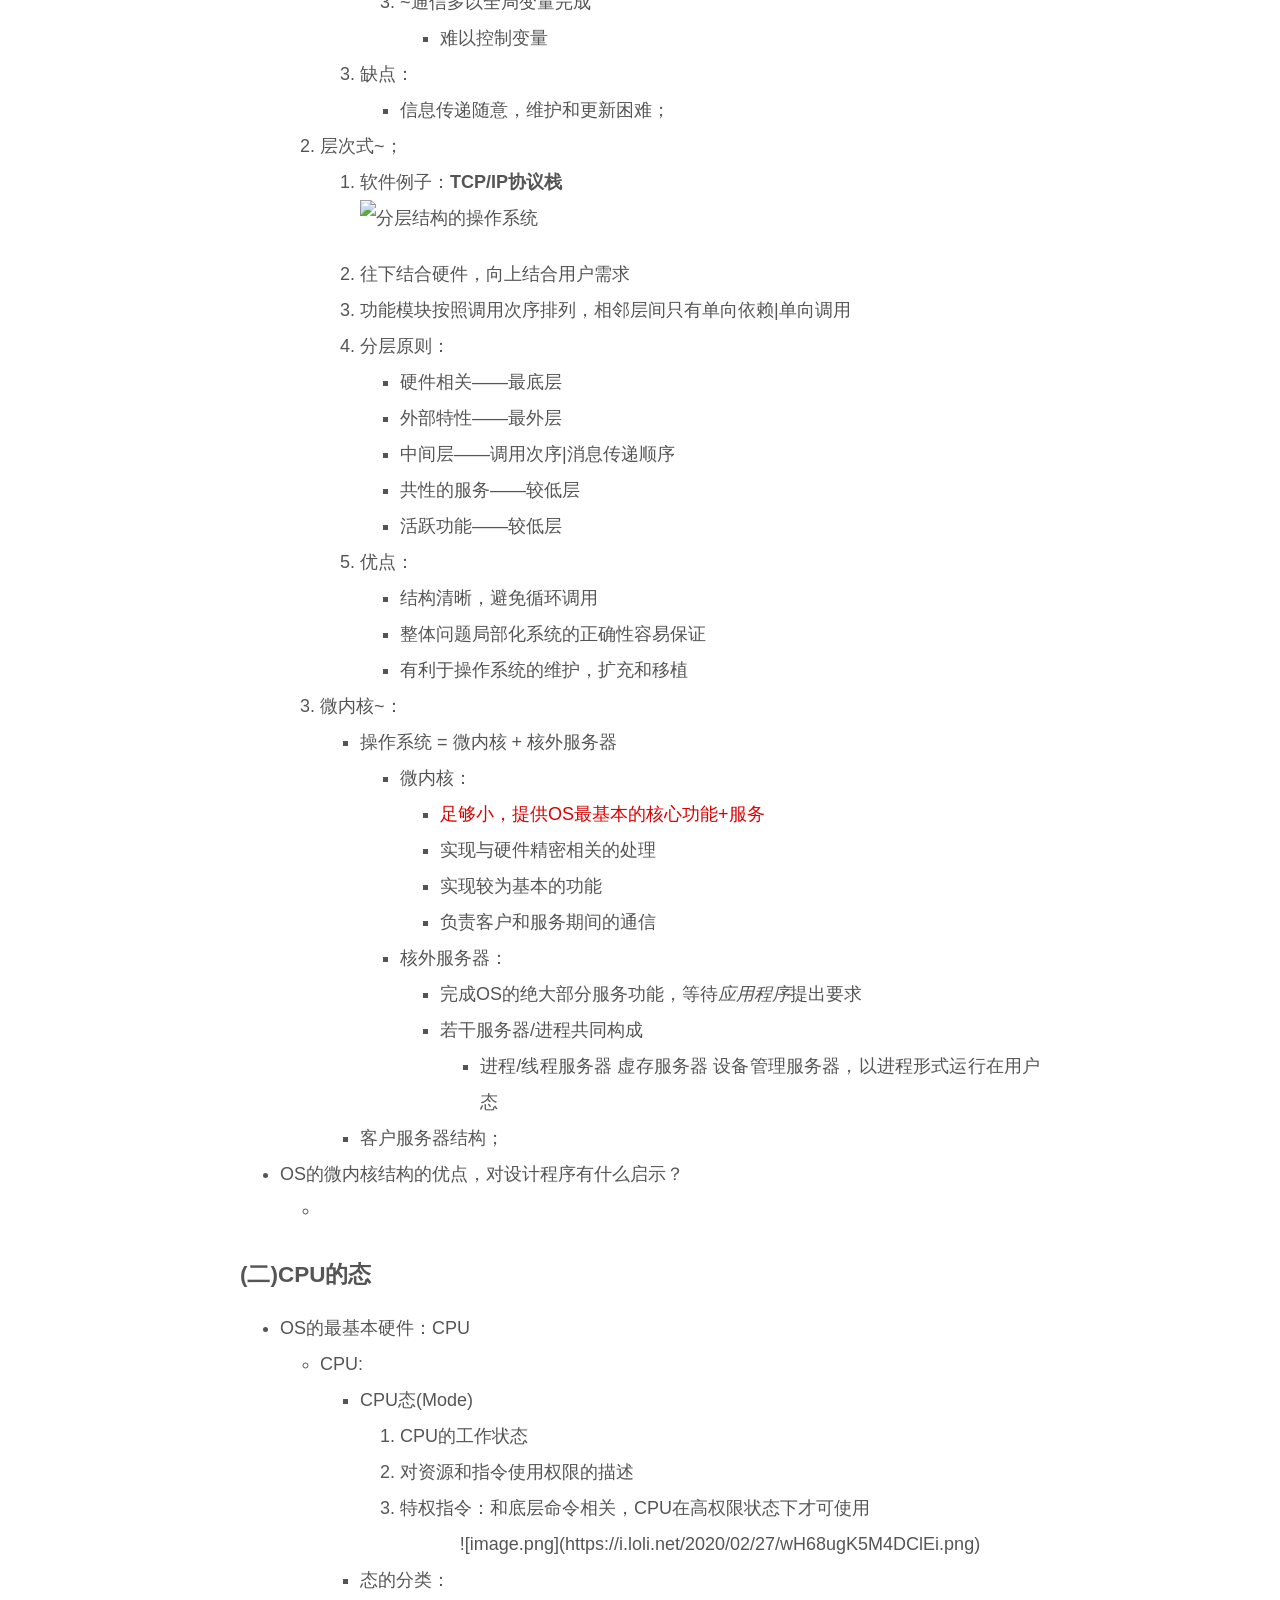
==== commit e6a12ace: "Site updated: 2020-03-16 15:05:01" ====
--- a/index.html
+++ b/index.html
@@ -1,12 +1,25 @@
 <!DOCTYPE html>
-<html>
+<html lang="zh">
 <head>
-  <meta charset="utf-8">
-  
-
-  
-  <title>Hexo</title>
-  <meta name="viewport" content="width=device-width, initial-scale=1, maximum-scale=1">
+  <meta charset="UTF-8">
+<meta name="viewport" content="width=device-width, initial-scale=1, maximum-scale=2">
+<meta name="theme-color" content="#222">
+<meta name="generator" content="Hexo 4.2.0">
+  <link rel="apple-touch-icon" sizes="180x180" href="/images/apple-touch-icon-next.png">
+  <link rel="icon" type="image/png" sizes="32x32" href="/images/favicon-32x32-next.png">
+  <link rel="icon" type="image/png" sizes="16x16" href="/images/favicon-16x16-next.png">
+  <link rel="mask-icon" href="/images/logo.svg" color="#222">
+
+<link rel="stylesheet" href="/css/main.css">
+
+
+<link rel="stylesheet" href="/lib/font-awesome/css/font-awesome.min.css">
+
+<script id="hexo-configurations">
+    var NexT = window.NexT || {};
+    var CONFIG = {"hostname":"yoursite.com","root":"/","scheme":"Muse","version":"7.7.2","exturl":false,"sidebar":{"position":"left","display":"post","padding":18,"offset":12,"onmobile":false},"copycode":{"enable":false,"show_result":false,"style":null},"back2top":{"enable":true,"sidebar":false,"scrollpercent":false},"bookmark":{"enable":false,"color":"#222","save":"auto"},"fancybox":false,"mediumzoom":false,"lazyload":false,"pangu":false,"comments":{"style":"tabs","active":null,"storage":true,"lazyload":false,"nav":null},"algolia":{"hits":{"per_page":10},"labels":{"input_placeholder":"Search for Posts","hits_empty":"We didn't find any results for the search: ${query}","hits_stats":"${hits} results found in ${time} ms"}},"localsearch":{"enable":false,"trigger":"auto","top_n_per_article":1,"unescape":false,"preload":false},"motion":{"enable":true,"async":false,"transition":{"post_block":"fadeIn","post_header":"slideDownIn","post_body":"slideDownIn","coll_header":"slideLeftIn","sidebar":"slideUpIn"}}};
+  </script>
+
   <meta property="og:type" content="website">
 <meta property="og:title" content="Hexo">
 <meta property="og:url" content="http://yoursite.com/index.html">
@@ -14,115 +27,226 @@
 <meta property="og:locale" content="zh">
 <meta property="article:author" content="Eric G. Perry">
 <meta name="twitter:card" content="summary">
-  
-    <link rel="alternate" href="/atom.xml" title="Hexo" type="application/atom+xml">
-  
-  
-    <link rel="icon" href="/favicon.png">
-  
-  
-    <link href="//fonts.googleapis.com/css?family=Source+Code+Pro" rel="stylesheet" type="text/css">
-  
-  
-<link rel="stylesheet" href="/css/style.css">
-
-<meta name="generator" content="Hexo 4.2.0"></head>
-
-<body>
-  <div id="container">
-    <div id="wrap">
-      <header id="header">
-  <div id="banner"></div>
-  <div id="header-outer" class="outer">
-    <div id="header-title" class="inner">
-      <h1 id="logo-wrap">
-        <a href="/" id="logo">Hexo</a>
-      </h1>
+
+<link rel="canonical" href="http://yoursite.com/">
+
+
+<script id="page-configurations">
+  // https://hexo.io/docs/variables.html
+  CONFIG.page = {
+    sidebar: "",
+    isHome : true,
+    isPost : false
+  };
+</script>
+
+  <title>Hexo</title>
+  
+
+
+
+
+
+
+  <noscript>
+  <style>
+  .use-motion .brand,
+  .use-motion .menu-item,
+  .sidebar-inner,
+  .use-motion .post-block,
+  .use-motion .pagination,
+  .use-motion .comments,
+  .use-motion .post-header,
+  .use-motion .post-body,
+  .use-motion .collection-header { opacity: initial; }
+
+  .use-motion .site-title,
+  .use-motion .site-subtitle {
+    opacity: initial;
+    top: initial;
+  }
+
+  .use-motion .logo-line-before i { left: initial; }
+  .use-motion .logo-line-after i { right: initial; }
+  </style>
+</noscript>
+
+</head>
+
+<body itemscope itemtype="http://schema.org/WebPage">
+  <div class="container use-motion">
+    <div class="headband"></div>
+
+    <header class="header" itemscope itemtype="http://schema.org/WPHeader">
+      <div class="header-inner"><div class="site-brand-container">
+  <div class="site-nav-toggle">
+    <div class="toggle" aria-label="تشغيل شريط التصفح">
+      <span class="toggle-line toggle-line-first"></span>
+      <span class="toggle-line toggle-line-middle"></span>
+      <span class="toggle-line toggle-line-last"></span>
+    </div>
+  </div>
+
+  <div class="site-meta">
+
+    <div>
+      <a href="/" class="brand" rel="start">
+        <span class="logo-line-before"><i></i></span>
+        <span class="site-title">Hexo</span>
+        <span class="logo-line-after"><i></i></span>
+      </a>
+    </div>
+  </div>
+
+  <div class="site-nav-right">
+    <div class="toggle popup-trigger">
+    </div>
+  </div>
+</div>
+
+
+<nav class="site-nav">
+  
+  <ul id="menu" class="menu">
+        <li class="menu-item menu-item-home">
+
+    <a href="/" rel="section"><i class="fa fa-fw fa-home"></i>Home</a>
+
+  </li>
+        <li class="menu-item menu-item-archives">
+
+    <a href="/archives/" rel="section"><i class="fa fa-fw fa-archive"></i>الأرشيفات</a>
+
+  </li>
+  </ul>
+
+</nav>
+</div>
+    </header>
+
+    
+  <div class="back-to-top">
+    <i class="fa fa-arrow-up"></i>
+    <span>0%</span>
+  </div>
+
+
+    <main class="main">
+      <div class="main-inner">
+        <div class="content-wrap">
+          
+
+          <div class="content">
+            
+
+  <div class="posts-expand">
+        
+  
+  
+  <article itemscope itemtype="http://schema.org/Article" class="post-block home" lang="zh">
+    <link itemprop="mainEntityOfPage" href="http://yoursite.com/2020/03/15/SQLNotes/">
+
+    <span hidden itemprop="author" itemscope itemtype="http://schema.org/Person">
+      <meta itemprop="image" content="/images/avatar.gif">
+      <meta itemprop="name" content="Eric G. Perry">
+      <meta itemprop="description" content="">
+    </span>
+
+    <span hidden itemprop="publisher" itemscope itemtype="http://schema.org/Organization">
+      <meta itemprop="name" content="Hexo">
+    </span>
+      <header class="post-header">
+        <h1 class="post-title" itemprop="name headline">
+          
+            <a href="/2020/03/15/SQLNotes/" class="post-title-link" itemprop="url">SQLNotes</a>
+        </h1>
+
+        <div class="post-meta">
+            <span class="post-meta-item">
+              <span class="post-meta-item-icon">
+                <i class="fa fa-calendar-o"></i>
+              </span>
+              <span class="post-meta-item-text">نُشر في</span>
+
+              <time title="أُنشأ: 2020-03-15 21:12:40" itemprop="dateCreated datePublished" datetime="2020-03-15T21:12:40+08:00">2020-03-15</time>
+            </span>
+
+          
+
+        </div>
+      </header>
+
+    
+    
+    
+    <div class="post-body" itemprop="articleBody">
+
+      
+          
       
     </div>
-    <div id="header-inner" class="inner">
-      <nav id="main-nav">
-        <a id="main-nav-toggle" class="nav-icon"></a>
+
+    
+    
+    
+      <footer class="post-footer">
+        <div class="post-eof"></div>
+      </footer>
+  </article>
+  
+  
+  
+
         
-          <a class="main-nav-link" href="/">Home</a>
-        
-          <a class="main-nav-link" href="/archives">Archives</a>
-        
-      </nav>
-      <nav id="sub-nav">
-        
-          <a id="nav-rss-link" class="nav-icon" href="/atom.xml" title="RSS Feed"></a>
-        
-        <a id="nav-search-btn" class="nav-icon" title="Search"></a>
-      </nav>
-      <div id="search-form-wrap">
-        <form action="//google.com/search" method="get" accept-charset="UTF-8" class="search-form"><input type="search" name="q" class="search-form-input" placeholder="Search"><button type="submit" class="search-form-submit">&#xF002;</button><input type="hidden" name="sitesearch" value="http://yoursite.com"></form>
-      </div>
-    </div>
-  </div>
-</header>
-      <div class="outer">
-        <section id="main">
-  
-    <article id="post-SQLNotes" class="article article-type-post" itemscope itemprop="blogPost">
-  <div class="article-meta">
-    <a href="/2020/03/15/SQLNotes/" class="article-date">
-  <time datetime="2020-03-15T13:12:40.000Z" itemprop="datePublished">2020-03-15</time>
-</a>
-    
-  </div>
-  <div class="article-inner">
-    
-    
-      <header class="article-header">
-        
-  
-    <h1 itemprop="name">
-      <a class="article-title" href="/2020/03/15/SQLNotes/">SQLNotes</a>
-    </h1>
-  
-
+  
+  
+  <article itemscope itemtype="http://schema.org/Article" class="post-block home" lang="zh">
+    <link itemprop="mainEntityOfPage" href="http://yoursite.com/2020/03/15/%E8%AE%A1%E7%BB%84%E7%AC%94%E8%AE%B0/">
+
+    <span hidden itemprop="author" itemscope itemtype="http://schema.org/Person">
+      <meta itemprop="image" content="/images/avatar.gif">
+      <meta itemprop="name" content="Eric G. Perry">
+      <meta itemprop="description" content="">
+    </span>
+
+    <span hidden itemprop="publisher" itemscope itemtype="http://schema.org/Organization">
+      <meta itemprop="name" content="Hexo">
+    </span>
+      <header class="post-header">
+        <h1 class="post-title" itemprop="name headline">
+          
+            <a href="/2020/03/15/%E8%AE%A1%E7%BB%84%E7%AC%94%E8%AE%B0/" class="post-title-link" itemprop="url">计组笔记</a>
+        </h1>
+
+        <div class="post-meta">
+            <span class="post-meta-item">
+              <span class="post-meta-item-icon">
+                <i class="fa fa-calendar-o"></i>
+              </span>
+              <span class="post-meta-item-text">نُشر في</span>
+
+              <time title="أُنشأ: 2020-03-15 21:12:22" itemprop="dateCreated datePublished" datetime="2020-03-15T21:12:22+08:00">2020-03-15</time>
+            </span>
+              <span class="post-meta-item">
+                <span class="post-meta-item-icon">
+                  <i class="fa fa-calendar-check-o"></i>
+                </span>
+                <span class="post-meta-item-text">عُدل في</span>
+                <time title="عُدل: 2020-03-16 14:01:34" itemprop="dateModified" datetime="2020-03-16T14:01:34+08:00">2020-03-16</time>
+              </span>
+
+          
+
+        </div>
       </header>
-    
-    <div class="article-entry" itemprop="articleBody">
+
+    
+    
+    
+    <div class="post-body" itemprop="articleBody">
+
       
-        
-      
-    </div>
-    <footer class="article-footer">
-      <a data-url="http://yoursite.com/2020/03/15/SQLNotes/" data-id="ck7t5n5c40000v0u3bzelbfia" class="article-share-link">Share</a>
-      
-      
-    </footer>
-  </div>
-  
-</article>
-
-
-  
-    <article id="post-计组笔记" class="article article-type-post" itemscope itemprop="blogPost">
-  <div class="article-meta">
-    <a href="/2020/03/15/%E8%AE%A1%E7%BB%84%E7%AC%94%E8%AE%B0/" class="article-date">
-  <time datetime="2020-03-15T13:12:22.000Z" itemprop="datePublished">2020-03-15</time>
-</a>
-    
-  </div>
-  <div class="article-inner">
-    
-    
-      <header class="article-header">
-        
-  
-    <h1 itemprop="name">
-      <a class="article-title" href="/2020/03/15/%E8%AE%A1%E7%BB%84%E7%AC%94%E8%AE%B0/">计组笔记</a>
-    </h1>
-  
-
-      </header>
-    
-    <div class="article-entry" itemprop="articleBody">
-      
-        <h1 id="计算机组成原理"><a href="#计算机组成原理" class="headerlink" title="计算机组成原理"></a><center>计算机组成原理</center></h1><h1 id="第二章"><a href="#第二章" class="headerlink" title="第二章"></a><center>第二章</center></h1><h2 id="一-数据与文字的表示方法"><a href="#一-数据与文字的表示方法" class="headerlink" title="一 数据与文字的表示方法"></a>一 数据与文字的表示方法</h2><h3 id="一-数据格式"><a href="#一-数据格式" class="headerlink" title="(一)数据格式"></a>(一)数据格式</h3><h4 id="1-定点数"><a href="#1-定点数" class="headerlink" title="1.定点数"></a>1.定点数</h4><p>定义：数据小数点位置固定不变<br>以n+1位字来存储数据<br><strong>纯小数</strong>小数点位于x<sub>n</sub>之后<br><strong>纯整数</strong>小数点位于x<sub>0</sub>的后面</p>
+          <h1 id="计算机组成原理"><a href="#计算机组成原理" class="headerlink" title="计算机组成原理"></a><center>计算机组成原理</center></h1><h1 id="第二章"><a href="#第二章" class="headerlink" title="第二章"></a><center>第二章</center></h1><h2 id="一-数据与文字的表示方法"><a href="#一-数据与文字的表示方法" class="headerlink" title="一 数据与文字的表示方法"></a>一 数据与文字的表示方法</h2><h3 id="一-数据格式"><a href="#一-数据格式" class="headerlink" title="(一)数据格式"></a>(一)数据格式</h3><h4 id="1-定点数"><a href="#1-定点数" class="headerlink" title="1.定点数"></a>1.定点数</h4><p>定义：数据小数点位置固定不变<br>以n+1位字来存储数据<br><strong>纯小数</strong>小数点位于x<sub>n</sub>之后<br><strong>纯整数</strong>小数点位于x<sub>0</sub>的后面</p>
 <h4 id="2-浮点数"><a href="#2-浮点数" class="headerlink" title="2.浮点数"></a>2.浮点数</h4><ul>
 <li>任意二进制数可以写成N = 2<sup>e</sup>.M的形式：<ol>
 <li>M称为尾数，是一个纯小数  </li>
@@ -146,16 +270,15 @@
 <li>负数：符号位不变，其余位按位取反+1</li>
 </ul>
 <h4 id="3-移码表示"><a href="#3-移码表示" class="headerlink" title="3.移码表示"></a>3.移码表示</h4><p>移码通常用于表示浮点数的阶码，当阶码为k位数时：</p>
-<center>[e]<sub>移</sub> = 2<sup>k</sup> + e, 2<sup>k</sup>>e>=-2<sup>k</sup></center>  
-[e]<sub>移</sub>为机器数，e为真值
-
+<p><center>[e]<sub>移</sub> = 2<sup>k</sup> + e, 2<sup>k</sup>>e>=-2<sup>k</sup></center><br>[e]<sub>移</sub>为机器数，e为真值</p>
 <h2 id="二-定点加法减法"><a href="#二-定点加法减法" class="headerlink" title="二 定点加法减法"></a>二 定点加法减法</h2><h4 id="一-补码加法"><a href="#一-补码加法" class="headerlink" title="(一)补码加法"></a>(一)补码加法</h4><p>公式：[x]<sub>补</sub> + [y]<sub>补</sub> = [x+y]<sub>补</sub></p>
 <h4 id="二-补码减法"><a href="#二-补码减法" class="headerlink" title="(二)补码减法"></a>(二)补码减法</h4><p>公式：[x-y]<sub>补</sub> = [x]<sub>补</sub> + [-y]<sub>补</sub><br>——对[y]<sub>补</sub>包括符号位取反+1</p>
 <h4 id="三-溢出概念与检测方法"><a href="#三-溢出概念与检测方法" class="headerlink" title="(三)溢出概念与检测方法"></a>(三)溢出概念与检测方法</h4><ol>
 <li><p>双符号位法：原本的0/1变为00/11，当符号位出现01时表示正溢，10表示负溢  </p>
 </li>
-<li><p>单符号位法：对符号位进位和最高有效位进位做异或运算即:<br>$$<br>V = C_f \bigoplus C_0\qquad C_f为符号位进位<br>$$</p>
-<h2 id="三-定点乘法运算"><a href="#三-定点乘法运算" class="headerlink" title="三 定点乘法运算"></a>三 定点乘法运算</h2><h4 id="一-原码并行乘法"><a href="#一-原码并行乘法" class="headerlink" title="(一)原码并行乘法"></a>(一)原码并行乘法</h4></li>
+<li><p>单符号位法：对符号位进位和最高有效位进位做异或运算即: </p>
+<script type="math/tex; mode=display">
+V = C_f \bigoplus C_0\qquad C_f为符号位进位</script><h2 id="三-定点乘法运算"><a href="#三-定点乘法运算" class="headerlink" title="三 定点乘法运算"></a>三 定点乘法运算</h2><h4 id="一-原码并行乘法"><a href="#一-原码并行乘法" class="headerlink" title="(一)原码并行乘法"></a>(一)原码并行乘法</h4></li>
 </ol>
 <h6 id="1-人工算法与机器算法的异同"><a href="#1-人工算法与机器算法的异同" class="headerlink" title="1. 人工算法与机器算法的异同"></a>1. 人工算法与机器算法的异同</h6><ol>
 <li>运算法则：同号相乘为正，异号相乘为负。积的符号可用异或($\bigoplus$)得到</li>
@@ -164,41 +287,69 @@
 
       
     </div>
-    <footer class="article-footer">
-      <a data-url="http://yoursite.com/2020/03/15/%E8%AE%A1%E7%BB%84%E7%AC%94%E8%AE%B0/" data-id="ck7t5n5ca0002v0u32ku2az7j" class="article-share-link">Share</a>
+
+    
+    
+    
+      <footer class="post-footer">
+        <div class="post-eof"></div>
+      </footer>
+  </article>
+  
+  
+  
+
+        
+  
+  
+  <article itemscope itemtype="http://schema.org/Article" class="post-block home" lang="zh">
+    <link itemprop="mainEntityOfPage" href="http://yoursite.com/2020/03/14/OsNotes/">
+
+    <span hidden itemprop="author" itemscope itemtype="http://schema.org/Person">
+      <meta itemprop="image" content="/images/avatar.gif">
+      <meta itemprop="name" content="Eric G. Perry">
+      <meta itemprop="description" content="">
+    </span>
+
+    <span hidden itemprop="publisher" itemscope itemtype="http://schema.org/Organization">
+      <meta itemprop="name" content="Hexo">
+    </span>
+      <header class="post-header">
+        <h1 class="post-title" itemprop="name headline">
+          
+            <a href="/2020/03/14/OsNotes/" class="post-title-link" itemprop="url">OsNotes</a>
+        </h1>
+
+        <div class="post-meta">
+            <span class="post-meta-item">
+              <span class="post-meta-item-icon">
+                <i class="fa fa-calendar-o"></i>
+              </span>
+              <span class="post-meta-item-text">نُشر في</span>
+
+              <time title="أُنشأ: 2020-03-14 13:20:35" itemprop="dateCreated datePublished" datetime="2020-03-14T13:20:35+08:00">2020-03-14</time>
+            </span>
+              <span class="post-meta-item">
+                <span class="post-meta-item-icon">
+                  <i class="fa fa-calendar-check-o"></i>
+                </span>
+                <span class="post-meta-item-text">عُدل في</span>
+                <time title="عُدل: 2020-03-15 22:45:18" itemprop="dateModified" datetime="2020-03-15T22:45:18+08:00">2020-03-15</time>
+              </span>
+
+          
+
+        </div>
+      </header>
+
+    
+    
+    
+    <div class="post-body" itemprop="articleBody">
+
       
-      
-    </footer>
-  </div>
-  
-</article>
-
-
-  
-    <article id="post-OsNotes" class="article article-type-post" itemscope itemprop="blogPost">
-  <div class="article-meta">
-    <a href="/2020/03/14/OsNotes/" class="article-date">
-  <time datetime="2020-03-14T05:20:35.000Z" itemprop="datePublished">2020-03-14</time>
-</a>
-    
-  </div>
-  <div class="article-inner">
-    
-    
-      <header class="article-header">
-        
-  
-    <h1 itemprop="name">
-      <a class="article-title" href="/2020/03/14/OsNotes/">OsNotes</a>
-    </h1>
-  
-
-      </header>
-    
-    <div class="article-entry" itemprop="articleBody">
-      
-        <h1 id="操作系统"><a href="#操作系统" class="headerlink" title="操作系统"></a><center>操作系统</center></h1><hr>
-<h6 id="系统灵魂-核心专业课-底层开发基础"><a href="#系统灵魂-核心专业课-底层开发基础" class="headerlink" title="系统灵魂 核心专业课 底层开发基础"></a><center><font color="#dd0000"><strong>系统灵魂 核心专业课 底层开发基础</strong></font></center></h6><hr>
+          <h1 id="操作系统"><a href="#操作系统" class="headerlink" title="操作系统"></a><center>操作系统</center></h1><hr>
+<h6 id="系统灵魂-核心专业课-底层开发基础"><a href="#系统灵魂-核心专业课-底层开发基础" class="headerlink" title="**系统灵魂 核心专业课 底层开发基础**"></a><center><font color="#dd0000">**系统灵魂 核心专业课 底层开发基础**</font></center></h6><hr>
 <h2 id="一-操作系统概述"><a href="#一-操作系统概述" class="headerlink" title="一 操作系统概述"></a>一 操作系统概述</h2><h3 id="一-初步认识"><a href="#一-初步认识" class="headerlink" title="(一). 初步认识:"></a>(一). 初步认识:</h3><ol>
 <li><strong>没有操作系统依旧可以正常使用程序</strong><ul>
 <li>只能使用刻录在计算机硬件上的bios程序</li>
@@ -325,22 +476,22 @@
 </li>
 <li>如何理解操作系统两大功能：扩展的虚拟机和资源管理？<ul>
 <li>扩展的虚拟机：</li>
-<li>资源管理：资源管理应包含多个方面，包括进程<del>，内存</del>，文件<del>,设备</del>等，帮助使用者更好的控制计算机，并且为应用程序的并发运行提供一定的保障  </li>
+<li>资源管理：资源管理应包含多个方面，包括进程~，内存~，文件~,设备~等，帮助使用者更好的控制计算机，并且为应用程序的并发运行提供一定的保障  </li>
 </ul>
 </li>
 </ul>
 </li>
 </ul>
 <h3 id="三-操作系统发展历史"><a href="#三-操作系统发展历史" class="headerlink" title="(三)操作系统发展历史"></a>(三)操作系统发展历史</h3><ul>
-<li><font color = "#dd0000">发展两大动力：用户需求提升&amp;硬件技术进步</font></li>
+<li><font color = "#dd0000">发展两大动力：用户需求提升&硬件技术进步</font></li>
 <li>现代的大多数应用都需要非常高效实用的硬件支持，如<em>深度学习，图像处理，大数据计算等</em></li>
 <li>计算机硬件的四个典型阶段：<ol>
 <li>电子管时代：1946-1955；</li>
 <li>晶体管~： 1955-1965；</li>
 <li>集电~：1965-1980；</li>
-<li>大规模集电：1980-至今；  </li>
-</ol>
-  <strong>——速度，容量，稳定性，可靠性不断提升</strong></li>
+<li>大规模集电：1980-至今；<br><strong>——速度，容量，稳定性，可靠性不断提升</strong></li>
+</ol>
+</li>
 <li>操作系统的四个阶段：<ol>
 <li>手工操作:50s e;</li>
 <li>单道批处理:50s;</li>
@@ -433,9 +584,9 @@
 </li>
 <li>分时技术：<ol>
 <li>主机以”时间片”为单位，把CPU轮流分配给每个终端使用，直到全部作业被运行完毕；</li>
-<li>时间片极短，在终端数量不多时，每个终端都能很快重新获得CPU的使用从而得到及时的响应  </li>
-</ol>
-  <strong>等待周期 = 时间片 * 终端数量</strong></li>
+<li>时间片极短，在终端数量不多时，每个终端都能很快重新获得CPU的使用从而得到及时的响应<br><strong>等待周期 = 时间片 * 终端数量</strong></li>
+</ol>
+</li>
 <li>分时系统特点：<ul>
 <li><strong>多路调制性 | 独占性 | 交互性</strong></li>
 </ul>
@@ -714,7 +865,8 @@
 <li>CPU态(Mode)<ol>
 <li>CPU的工作状态</li>
 <li>对资源和指令使用权限的描述</li>
-<li>特权指令：和底层命令相关，CPU在高权限状态下才可使用<center><br><img src="https://i.loli.net/2020/02/27/wH68ugK5M4DClEi.png" alt="image.png"></center></li>
+<li>特权指令：和底层命令相关，CPU在高权限状态下才可使用<center>  
+![image.png](https://i.loli.net/2020/02/27/wH68ugK5M4DClEi.png)</center></li>
 </ol>
 </li>
 <li>态的分类：<ol>
@@ -849,17 +1001,19 @@
 <li>回复：退出~后，出栈恢复</li>
 </ul>
 </li>
-<li>中断响应过程<pre><code>1. 识别中断源
-2. 保护断点和现场
-3. 装入中断服务程序的入口地址(CS:IP)
-4. 进入中断服务程序
-5. 恢复现场和断点
-6. 中断返回IRET</code></pre></li>
-<li>~实质：<pre><code>+ 交换指令执行地址
-+ 交换CPU的态
-+ 工作：
-        + 现场的保护和恢复
-        + 参数传递(通信)  </code></pre></li>
+<li>中断响应过程<pre><code>  1. 识别中断源
+  2. 保护断点和现场
+  3. 装入中断服务程序的入口地址(CS:IP)
+  4. 进入中断服务程序
+  5. 恢复现场和断点
+  6. 中断返回IRET
+</code></pre></li>
+<li>~实质：<pre><code>  + 交换指令执行地址
+  + 交换CPU的态
+  + 工作：
+          + 现场的保护和恢复
+          + 参数传递(通信)  
+</code></pre></li>
 </ul>
 </li>
 </ul>
@@ -910,8 +1064,9 @@
 </li>
 <li>系统BIOS<ul>
 <li>系统启动配置：对系统的基本参数进行配置</li>
-<li>基本的设备IO服务：<pre><code>+ 使用中断的方式来进行调用，每一个IO调用都有对应的中断序列号
-+ 每一个中断序列号下又有更多的子功能序列</code></pre></li>
+<li>基本的设备IO服务：<pre><code>  + 使用中断的方式来进行调用，每一个IO调用都有对应的中断序列号
+  + 每一个中断序列号下又有更多的子功能序列
+</code></pre></li>
 <li>加电自检和自举                <ul>
 <li>自检POST <ul>
 <li>初始化基本硬件：CPU，GPU，内存。。。</li>
@@ -959,7 +1114,7 @@
 <li>典型的操作界面：图形界面，命令行界面，批处理命令/程序</li>
 <li>键盘命令：控制台环境<ul>
 <li>普通命令，批处理，shell</li>
-<li>linux典型命令<center><img src="https://i.loli.net/2020/03/03/c9Sr8PXfpDRLMK5.png" alt="image.png"></center></li>
+<li>linux典型命令<center>![image.png](https://i.loli.net/2020/03/03/c9Sr8PXfpDRLMK5.png)</center></li>
 <li>批处理：普通~的集合<ul>
 <li>支持基本编程语法</li>
 </ul>
@@ -968,7 +1123,7 @@
 <li>OS和User的交互界面</li>
 <li>表现为控制台控制执行命令</li>
 <li>经典类型：Bsh，Ksh,Csh,Bash</li>
-<li>Bash：<center><img src="https://i.loli.net/2020/03/03/rQav2R8NBlmgdxH.png" alt="image.png"></center></li>
+<li>Bash：<center>![image.png](https://i.loli.net/2020/03/03/rQav2R8NBlmgdxH.png)</center></li>
 </ul>
 </li>
 </ul>
@@ -1079,7 +1234,7 @@
 </ol>
 </li>
 </ol>
-<h4 id="3-进程控制块PCB"><a href="#3-进程控制块PCB" class="headerlink" title="(3)进程控制块PCB"></a>(3)进程控制块PCB</br></h4><ol>
+<h4 id="3-进程控制块PCB-lt-br-gt"><a href="#3-进程控制块PCB-lt-br-gt" class="headerlink" title="(3)进程控制块PCB&lt;/br&gt;"></a>(3)进程控制块PCB&lt;/br&gt;</h4><ol>
 <li>定义：<ol>
 <li><strong>描述进程状态资源&amp;与相关进程关系的<font color="#dd0000">数据结构</font></strong></li>
 <li>PCB是进程的标志</li>
@@ -1087,7 +1242,7 @@
 <li>进程 = 程序 + PCB</li>
 </ol>
 </li>
-<li>PCB基本成员：<center><img src="https://i.loli.net/2020/03/12/C5wq8RLUnKB9z2W.png" alt="image.png"></center>  </li>
+<li>PCB基本成员：<center>![image.png](https://i.loli.net/2020/03/12/C5wq8RLUnKB9z2W.png)</center>  </li>
 <li>Linux的PCB：task_struct</li>
 <li>进程的切换：<ol>
 <li>进程的上下文：进程运行环境-CPU环境</li>
@@ -1184,7 +1339,7 @@
 </ul>
 </li>
 </ol>
-<h1 id="错题集"><a href="#错题集" class="headerlink" title="错题集"></a><center><font color="#dd0000">错题集</font></center></h1><h2 id="第一章"><a href="#第一章" class="headerlink" title="第一章"></a><center><strong>第一章</strong></center></h2><ol>
+<h1 id="错题集"><a href="#错题集" class="headerlink" title="错题集"></a><center><font color="#dd0000">错题集</font></center></h1><h2 id="第一章"><a href="#第一章" class="headerlink" title="**第一章**"></a><center>**第一章**</center></h2><ol>
 <li>CPU复位后执行的第一条指令的20位绝对物理地址是(16进制)？<u>FFFF0H</u></li>
 <li>操作系统启动的三个步骤先后是<u>BIOS加电自检</u>，核心初始化，系统初始化。</li>
 <li>Linux系统中，系统调用功能是利用<u>80</u>号中断实现的。(16进制)</li>
@@ -1201,103 +1356,228 @@
 
       
     </div>
-    <footer class="article-footer">
-      <a data-url="http://yoursite.com/2020/03/14/OsNotes/" data-id="ck7t5n5c80001v0u35wkc0enj" class="article-share-link">Share</a>
-      
-      
+
+    
+    
+    
+      <footer class="post-footer">
+        <div class="post-eof"></div>
+      </footer>
+  </article>
+  
+  
+  
+
+  </div>
+
+  
+
+
+
+          </div>
+          
+
+<script>
+  window.addEventListener('tabs:register', () => {
+    let { activeClass } = CONFIG.comments;
+    if (CONFIG.comments.storage) {
+      activeClass = localStorage.getItem('comments_active') || activeClass;
+    }
+    if (activeClass) {
+      let activeTab = document.querySelector(`a[href="#comment-${activeClass}"]`);
+      if (activeTab) {
+        activeTab.click();
+      }
+    }
+  });
+  if (CONFIG.comments.storage) {
+    window.addEventListener('tabs:click', event => {
+      if (!event.target.matches('.tabs-comment .tab-content .tab-pane')) return;
+      let commentClass = event.target.classList[1];
+      localStorage.setItem('comments_active', commentClass);
+    });
+  }
+</script>
+
+        </div>
+          
+  
+  <div class="toggle sidebar-toggle">
+    <span class="toggle-line toggle-line-first"></span>
+    <span class="toggle-line toggle-line-middle"></span>
+    <span class="toggle-line toggle-line-last"></span>
+  </div>
+
+  <aside class="sidebar">
+    <div class="sidebar-inner">
+
+      <ul class="sidebar-nav motion-element">
+        <li class="sidebar-nav-toc">
+          المحتويات
+        </li>
+        <li class="sidebar-nav-overview">
+          عام
+        </li>
+      </ul>
+
+      <!--noindex-->
+      <div class="post-toc-wrap sidebar-panel">
+      </div>
+      <!--/noindex-->
+
+      <div class="site-overview-wrap sidebar-panel">
+        <div class="site-author motion-element" itemprop="author" itemscope itemtype="http://schema.org/Person">
+  <p class="site-author-name" itemprop="name">Eric G. Perry</p>
+  <div class="site-description" itemprop="description"></div>
+</div>
+<div class="site-state-wrap motion-element">
+  <nav class="site-state">
+      <div class="site-state-item site-state-posts">
+          <a href="/archives/">
+        
+          <span class="site-state-item-count">3</span>
+          <span class="site-state-item-name">المقالات</span>
+        </a>
+      </div>
+  </nav>
+</div>
+
+
+
+      </div>
+
+    </div>
+  </aside>
+  <div id="sidebar-dimmer"></div>
+
+
+      </div>
+    </main>
+
+    <footer class="footer">
+      <div class="footer-inner">
+        
+
+<div class="copyright">
+  
+  &copy; 
+  <span itemprop="copyrightYear">2020</span>
+  <span class="with-love">
+    <i class="fa fa-user"></i>
+  </span>
+  <span class="author" itemprop="copyrightHolder">Eric G. Perry</span>
+</div>
+  <div class="powered-by">تطبيق الموقع <a href="https://hexo.io/" class="theme-link" rel="noopener" target="_blank">Hexo</a> v4.2.0
+  </div>
+  <span class="post-meta-divider">|</span>
+  <div class="theme-info">الثمة – <a href="https://muse.theme-next.org/" class="theme-link" rel="noopener" target="_blank">NexT.Muse</a> v7.7.2
+  </div>
+
+        
+
+
+
+
+
+
+
+
+      </div>
     </footer>
   </div>
-  
-</article>
-
-
-  
-
-
-</section>
-        
-          <aside id="sidebar">
-  
-    
-
-  
-    
-
-  
-    
-  
-    
-  <div class="widget-wrap">
-    <h3 class="widget-title">Archives</h3>
-    <div class="widget">
-      <ul class="archive-list"><li class="archive-list-item"><a class="archive-list-link" href="/archives/2020/03/">March 2020</a></li></ul>
-    </div>
-  </div>
-
-
-  
-    
-  <div class="widget-wrap">
-    <h3 class="widget-title">Recent Posts</h3>
-    <div class="widget">
-      <ul>
-        
-          <li>
-            <a href="/2020/03/15/SQLNotes/">SQLNotes</a>
-          </li>
-        
-          <li>
-            <a href="/2020/03/15/%E8%AE%A1%E7%BB%84%E7%AC%94%E8%AE%B0/">计组笔记</a>
-          </li>
-        
-          <li>
-            <a href="/2020/03/14/OsNotes/">OsNotes</a>
-          </li>
-        
-      </ul>
-    </div>
-  </div>
-
-  
-</aside>
-        
-      </div>
-      <footer id="footer">
-  
-  <div class="outer">
-    <div id="footer-info" class="inner">
-      &copy; 2020 Eric G. Perry<br>
-      Powered by <a href="http://hexo.io/" target="_blank">Hexo</a>
-    </div>
-  </div>
-</footer>
-    </div>
-    <nav id="mobile-nav">
-  
-    <a href="/" class="mobile-nav-link">Home</a>
-  
-    <a href="/archives" class="mobile-nav-link">Archives</a>
-  
-</nav>
-    
-
-<script src="//ajax.googleapis.com/ajax/libs/jquery/2.0.3/jquery.min.js"></script>
-
-
-  
-<link rel="stylesheet" href="/fancybox/jquery.fancybox.css">
-
-  
-<script src="/fancybox/jquery.fancybox.pack.js"></script>
-
-
-
-
-<script src="/js/script.js"></script>
-
-
-
-
-  </div>
+
+  
+  <script src="/lib/anime.min.js"></script>
+  <script src="/lib/velocity/velocity.min.js"></script>
+  <script src="/lib/velocity/velocity.ui.min.js"></script>
+
+<script src="/js/utils.js"></script>
+
+<script src="/js/motion.js"></script>
+
+
+<script src="/js/schemes/muse.js"></script>
+
+
+<script src="/js/next-boot.js"></script>
+
+
+
+
+  
+
+
+
+
+
+
+
+
+
+
+
+
+
+
+
+  
+
+  
+      
+
+<script>
+  if (typeof MathJax === 'undefined') {
+    window.MathJax = {
+      loader: {
+        source: {
+          '[tex]/amsCd': '[tex]/amscd',
+          '[tex]/AMScd': '[tex]/amscd'
+        }
+      },
+      tex: {
+        inlineMath: {'[+]': [['$', '$']]},
+        tags: 'ams'
+      },
+      options: {
+        renderActions: {
+          findScript: [10, doc => {
+            document.querySelectorAll('script[type^="math/tex"]').forEach(node => {
+              const display = !!node.type.match(/; *mode=display/);
+              const math = new doc.options.MathItem(node.textContent, doc.inputJax[0], display);
+              const text = document.createTextNode('');
+              node.parentNode.replaceChild(text, node);
+              math.start = {node: text, delim: '', n: 0};
+              math.end = {node: text, delim: '', n: 0};
+              doc.math.push(math);
+            });
+          }, '', false],
+          insertedScript: [200, () => {
+            document.querySelectorAll('mjx-container').forEach(node => {
+              let target = node.parentNode;
+              if (target.nodeName.toLowerCase() === 'li') {
+                target.parentNode.classList.add('has-jax');
+              }
+            });
+          }, '', false]
+        }
+      }
+    };
+    (function () {
+      var script = document.createElement('script');
+      script.src = '//cdn.jsdelivr.net/npm/mathjax@3/es5/tex-mml-chtml.js';
+      script.defer = true;
+      document.head.appendChild(script);
+    })();
+  } else {
+    MathJax.startup.document.state(0);
+    MathJax.texReset();
+    MathJax.typeset();
+  }
+</script>
+
+    
+
+  
+
 </body>
-</html>+</html>
--- a/css/main.css
+++ b/css/main.css
@@ -0,0 +1,2289 @@
+:root {
+  --body-bg-color: #fff;
+  --content-bg-color: #fff;
+  --card-bg-color: #f5f5f5;
+  --text-color: #555;
+  --link-color: #555;
+  --link-hover-color: #222;
+  --brand-color: #fff;
+  --brand-hover-color: #fff;
+  --table-row-odd-bg-color: #f9f9f9;
+  --table-row-hover-bg-color: #f5f5f5;
+  --menu-item-bg-color: #f5f5f5;
+  --btn-default-bg: #222;
+  --btn-default-color: #fff;
+  --btn-default-border-color: #222;
+  --btn-default-hover-bg: #fff;
+  --btn-default-hover-color: #222;
+  --btn-default-hover-border-color: #222;
+}
+html {
+  line-height: 1.15; /* 1 */
+  -webkit-text-size-adjust: 100%; /* 2 */
+}
+body {
+  margin: 0;
+}
+main {
+  display: block;
+}
+h1 {
+  font-size: 2em;
+  margin: 0.67em 0;
+}
+hr {
+  box-sizing: content-box; /* 1 */
+  height: 0; /* 1 */
+  overflow: visible; /* 2 */
+}
+pre {
+  font-family: monospace, monospace; /* 1 */
+  font-size: 1em; /* 2 */
+}
+a {
+  background: transparent;
+}
+abbr[title] {
+  border-bottom: none; /* 1 */
+  text-decoration: underline; /* 2 */
+  text-decoration: underline dotted; /* 2 */
+}
+b,
+strong {
+  font-weight: bolder;
+}
+code,
+kbd,
+samp {
+  font-family: monospace, monospace; /* 1 */
+  font-size: 1em; /* 2 */
+}
+small {
+  font-size: 80%;
+}
+sub,
+sup {
+  font-size: 75%;
+  line-height: 0;
+  position: relative;
+  vertical-align: baseline;
+}
+sub {
+  bottom: -0.25em;
+}
+sup {
+  top: -0.5em;
+}
+img {
+  border-style: none;
+}
+button,
+input,
+optgroup,
+select,
+textarea {
+  font-family: inherit; /* 1 */
+  font-size: 100%; /* 1 */
+  line-height: 1.15; /* 1 */
+  margin: 0; /* 2 */
+}
+button,
+input {
+/* 1 */
+  overflow: visible;
+}
+button,
+select {
+/* 1 */
+  text-transform: none;
+}
+button,
+[type='button'],
+[type='reset'],
+[type='submit'] {
+  -webkit-appearance: button;
+}
+button::-moz-focus-inner,
+[type='button']::-moz-focus-inner,
+[type='reset']::-moz-focus-inner,
+[type='submit']::-moz-focus-inner {
+  border-style: none;
+  padding: 0;
+}
+button:-moz-focusring,
+[type='button']:-moz-focusring,
+[type='reset']:-moz-focusring,
+[type='submit']:-moz-focusring {
+  outline: 1px dotted ButtonText;
+}
+fieldset {
+  padding: 0.35em 0.75em 0.625em;
+}
+legend {
+  box-sizing: border-box; /* 1 */
+  color: inherit; /* 2 */
+  display: table; /* 1 */
+  max-width: 100%; /* 1 */
+  padding: 0; /* 3 */
+  white-space: normal; /* 1 */
+}
+progress {
+  vertical-align: baseline;
+}
+textarea {
+  overflow: auto;
+}
+[type='checkbox'],
+[type='radio'] {
+  box-sizing: border-box; /* 1 */
+  padding: 0; /* 2 */
+}
+[type='number']::-webkit-inner-spin-button,
+[type='number']::-webkit-outer-spin-button {
+  height: auto;
+}
+[type='search'] {
+  outline-offset: -2px; /* 2 */
+  -webkit-appearance: textfield; /* 1 */
+}
+[type='search']::-webkit-search-decoration {
+  -webkit-appearance: none;
+}
+::-webkit-file-upload-button {
+  font: inherit; /* 2 */
+  -webkit-appearance: button; /* 1 */
+}
+details {
+  display: block;
+}
+summary {
+  display: list-item;
+}
+template {
+  display: none;
+}
+[hidden] {
+  display: none;
+}
+::selection {
+  background: #262a30;
+  color: #fff;
+}
+html,
+body {
+  height: 100%;
+}
+body {
+  background: var(--body-bg-color);
+  color: var(--text-color);
+  font-family: 'Lato', "PingFang SC", "Microsoft YaHei", sans-serif;
+  font-size: 1em;
+  line-height: 2;
+}
+@media (max-width: 991px) {
+  body {
+    padding-left: 0 !important;
+    padding-right: 0 !important;
+  }
+}
+h1,
+h2,
+h3,
+h4,
+h5,
+h6 {
+  font-family: 'Lato', "PingFang SC", "Microsoft YaHei", sans-serif;
+  font-weight: bold;
+  line-height: 1.5;
+  margin: 20px 0 15px;
+}
+h1 {
+  font-size: 1.5em;
+}
+h2 {
+  font-size: 1.375em;
+}
+h3 {
+  font-size: 1.25em;
+}
+h4 {
+  font-size: 1.125em;
+}
+h5 {
+  font-size: 1em;
+}
+h6 {
+  font-size: 0.875em;
+}
+p {
+  margin: 0 0 20px 0;
+}
+a,
+span.exturl {
+  border-bottom: 1px solid #999;
+  color: var(--link-color);
+  outline: 0;
+  text-decoration: none;
+  overflow-wrap: break-word;
+  word-wrap: break-word;
+  cursor: pointer;
+}
+a:hover,
+span.exturl:hover {
+  border-bottom-color: var(--link-hover-color);
+  color: var(--link-hover-color);
+}
+iframe,
+img,
+video {
+  display: block;
+  margin-left: auto;
+  margin-right: auto;
+  max-width: 100%;
+}
+hr {
+  background-image: repeating-linear-gradient(-45deg, #ddd, #ddd 4px, transparent 4px, transparent 8px);
+  border: 0;
+  height: 3px;
+  margin: 40px 0;
+}
+blockquote {
+  border-left: 4px solid #ddd;
+  color: #666;
+  margin: 0;
+  padding: 0 15px;
+}
+blockquote cite::before {
+  content: '-';
+  padding: 0 5px;
+}
+dt {
+  font-weight: bold;
+}
+dd {
+  margin: 0;
+  padding: 0;
+}
+kbd {
+  background-color: #f5f5f5;
+  background-image: linear-gradient(#eee, #fff, #eee);
+  border: 1px solid #ccc;
+  border-radius: 0.2em;
+  box-shadow: 0.1em 0.1em 0.2em rgba(0,0,0,0.1);
+  color: #555;
+  font-family: inherit;
+  padding: 0.1em 0.3em;
+  white-space: nowrap;
+}
+.table-container {
+  overflow: auto;
+}
+table {
+  border-collapse: collapse;
+  border-spacing: 0;
+  font-size: 0.875em;
+  margin: 0 0 20px 0;
+  width: 100%;
+}
+tbody tr:nth-of-type(odd) {
+  background: var(--table-row-odd-bg-color);
+}
+tbody tr:hover {
+  background: var(--table-row-hover-bg-color);
+}
+caption,
+th,
+td {
+  font-weight: normal;
+  padding: 8px;
+  text-align: left;
+  vertical-align: middle;
+}
+th,
+td {
+  border: 1px solid #ddd;
+  border-bottom: 3px solid #ddd;
+}
+th {
+  font-weight: 700;
+  padding-bottom: 10px;
+}
+td {
+  border-bottom-width: 1px;
+}
+.btn {
+  background: var(--btn-default-bg);
+  border: 2px solid var(--btn-default-border-color);
+  border-radius: 0;
+  color: var(--btn-default-color);
+  display: inline-block;
+  font-size: 0.875em;
+  line-height: 2;
+  padding: 0 20px;
+  text-decoration: none;
+  transition-property: background-color;
+  transition-delay: 0s;
+  transition-duration: 0.2s;
+  transition-timing-function: ease-in-out;
+}
+.btn:hover {
+  background: var(--btn-default-hover-bg);
+  border-color: var(--btn-default-hover-border-color);
+  color: var(--btn-default-hover-color);
+}
+.btn + .btn {
+  margin: 0 0 8px 8px;
+}
+.btn .fa-fw {
+  text-align: left;
+  width: 1.285714285714286em;
+}
+.toggle {
+  line-height: 0;
+}
+.toggle .toggle-line {
+  background: #fff;
+  display: inline-block;
+  height: 2px;
+  left: 0;
+  position: relative;
+  top: 0;
+  transition: all 0.4s;
+  vertical-align: top;
+  width: 100%;
+}
+.toggle .toggle-line:not(:first-child) {
+  margin-top: 3px;
+}
+.toggle.toggle-arrow .toggle-line-first {
+  left: 50%;
+  top: 2px;
+  transform: rotate(45deg);
+  width: 50%;
+}
+.toggle.toggle-arrow .toggle-line-middle {
+  left: 2px;
+  width: 90%;
+}
+.toggle.toggle-arrow .toggle-line-last {
+  left: 50%;
+  top: -2px;
+  transform: rotate(-45deg);
+  width: 50%;
+}
+.toggle.toggle-close .toggle-line-first {
+  transform: rotate(-45deg);
+  top: 5px;
+}
+.toggle.toggle-close .toggle-line-middle {
+  opacity: 0;
+}
+.toggle.toggle-close .toggle-line-last {
+  transform: rotate(45deg);
+  top: -5px;
+}
+.highlight,
+pre {
+  background: #f7f7f7;
+  color: #4d4d4c;
+  line-height: 1.6;
+  margin: 0 auto 20px;
+}
+pre,
+code {
+  font-family: consolas, Menlo, monospace, "PingFang SC", "Microsoft YaHei";
+}
+code {
+  background: #eee;
+  border-radius: 3px;
+  color: #555;
+  padding: 2px 4px;
+  overflow-wrap: break-word;
+  word-wrap: break-word;
+}
+.highlight *::selection {
+  background: #d6d6d6;
+}
+.highlight pre {
+  border: 0;
+  margin: 0;
+  padding: 10px 0;
+}
+.highlight table {
+  border: 0;
+  margin: 0;
+  width: auto;
+}
+.highlight td {
+  border: 0;
+  padding: 0;
+}
+.highlight figcaption {
+  background: #eee;
+  color: #4d4d4c;
+  display: flex;
+  font-size: 0.875em;
+  justify-content: space-between;
+  line-height: 1.2;
+  padding: 0.5em;
+}
+.highlight figcaption a {
+  color: #4d4d4c;
+}
+.highlight figcaption a:hover {
+  border-bottom-color: #4d4d4c;
+}
+.highlight .gutter {
+  -moz-user-select: none;
+  -ms-user-select: none;
+  -webkit-user-select: none;
+  user-select: none;
+}
+.highlight .gutter pre {
+  background: #eff2f3;
+  color: #869194;
+  padding-left: 10px;
+  padding-right: 10px;
+  text-align: right;
+}
+.highlight .code pre {
+  background: #f7f7f7;
+  padding-left: 10px;
+  width: 100%;
+}
+.gist table {
+  width: auto;
+}
+.gist table td {
+  border: 0;
+}
+pre {
+  overflow: auto;
+  padding: 10px;
+}
+pre code {
+  background: none;
+  color: #4d4d4c;
+  font-size: 0.875em;
+  padding: 0;
+  text-shadow: none;
+}
+pre .deletion {
+  background: #fdd;
+}
+pre .addition {
+  background: #dfd;
+}
+pre .meta {
+  color: #eab700;
+  -moz-user-select: none;
+  -ms-user-select: none;
+  -webkit-user-select: none;
+  user-select: none;
+}
+pre .comment {
+  color: #8e908c;
+}
+pre .variable,
+pre .attribute,
+pre .tag,
+pre .name,
+pre .regexp,
+pre .ruby .constant,
+pre .xml .tag .title,
+pre .xml .pi,
+pre .xml .doctype,
+pre .html .doctype,
+pre .css .id,
+pre .css .class,
+pre .css .pseudo {
+  color: #c82829;
+}
+pre .number,
+pre .preprocessor,
+pre .built_in,
+pre .builtin-name,
+pre .literal,
+pre .params,
+pre .constant,
+pre .command {
+  color: #f5871f;
+}
+pre .ruby .class .title,
+pre .css .rules .attribute,
+pre .string,
+pre .symbol,
+pre .value,
+pre .inheritance,
+pre .header,
+pre .ruby .symbol,
+pre .xml .cdata,
+pre .special,
+pre .formula {
+  color: #718c00;
+}
+pre .title,
+pre .css .hexcolor {
+  color: #3e999f;
+}
+pre .function,
+pre .python .decorator,
+pre .python .title,
+pre .ruby .function .title,
+pre .ruby .title .keyword,
+pre .perl .sub,
+pre .javascript .title,
+pre .coffeescript .title {
+  color: #4271ae;
+}
+pre .keyword,
+pre .javascript .function {
+  color: #8959a8;
+}
+.blockquote-center {
+  border-left: none;
+  margin: 40px 0;
+  padding: 0;
+  position: relative;
+  text-align: center;
+}
+.blockquote-center::before,
+.blockquote-center::after {
+  background-repeat: no-repeat;
+  background-size: 22px 22px;
+  content: ' ';
+  display: block;
+  height: 24px;
+  opacity: 0.2;
+  position: absolute;
+  width: 100%;
+}
+.blockquote-center::before {
+  background-image: url("../images/quote-l.svg");
+  background-position: 0 -6px;
+  border-top: 1px solid #ccc;
+  top: -20px;
+}
+.blockquote-center::after {
+  background-image: url("../images/quote-r.svg");
+  background-position: 100% 8px;
+  border-bottom: 1px solid #ccc;
+  bottom: -20px;
+}
+.blockquote-center p,
+.blockquote-center div {
+  text-align: center;
+}
+.post-body .group-picture img {
+  margin: 0 auto;
+  padding: 0 3px;
+}
+.group-picture-row {
+  margin-bottom: 6px;
+  overflow: hidden;
+}
+.group-picture-column {
+  float: left;
+  margin-bottom: 10px;
+}
+.post-body .label {
+  color: #555;
+  display: inline;
+  padding: 0 2px;
+}
+.post-body .label.default {
+  background: #f0f0f0;
+}
+.post-body .label.primary {
+  background: #efe6f7;
+}
+.post-body .label.info {
+  background: #e5f2f8;
+}
+.post-body .label.success {
+  background: #e7f4e9;
+}
+.post-body .label.warning {
+  background: #fcf6e1;
+}
+.post-body .label.danger {
+  background: #fae8eb;
+}
+.post-body .tabs {
+  margin-bottom: 20px;
+}
+.post-body .tabs,
+.tabs-comment {
+  display: block;
+  padding-top: 10px;
+  position: relative;
+}
+.post-body .tabs ul.nav-tabs,
+.tabs-comment ul.nav-tabs {
+  display: flex;
+  flex-wrap: wrap;
+  margin: 0;
+  margin-bottom: -1px;
+  padding: 0;
+}
+@media (max-width: 413px) {
+  .post-body .tabs ul.nav-tabs,
+  .tabs-comment ul.nav-tabs {
+    display: block;
+    margin-bottom: 5px;
+  }
+}
+.post-body .tabs ul.nav-tabs li.tab,
+.tabs-comment ul.nav-tabs li.tab {
+  border-bottom: 1px solid #ddd;
+  border-left: 1px solid transparent;
+  border-right: 1px solid transparent;
+  border-top: 3px solid transparent;
+  flex-grow: 1;
+  list-style-type: none;
+  border-radius: 0 0 0 0;
+}
+@media (max-width: 413px) {
+  .post-body .tabs ul.nav-tabs li.tab,
+  .tabs-comment ul.nav-tabs li.tab {
+    border-bottom: 1px solid transparent;
+    border-left: 3px solid transparent;
+    border-right: 1px solid transparent;
+    border-top: 1px solid transparent;
+  }
+}
+@media (max-width: 413px) {
+  .post-body .tabs ul.nav-tabs li.tab,
+  .tabs-comment ul.nav-tabs li.tab {
+    border-radius: 0;
+  }
+}
+.post-body .tabs ul.nav-tabs li.tab a,
+.tabs-comment ul.nav-tabs li.tab a {
+  border-bottom: initial;
+  display: block;
+  line-height: 1.8;
+  outline: 0;
+  padding: 0.25em 0.75em;
+  text-align: center;
+  transition-delay: 0s;
+  transition-duration: 0.2s;
+  transition-timing-function: ease-out;
+}
+.post-body .tabs ul.nav-tabs li.tab a i,
+.tabs-comment ul.nav-tabs li.tab a i {
+  width: 1.285714285714286em;
+}
+.post-body .tabs ul.nav-tabs li.tab.active,
+.tabs-comment ul.nav-tabs li.tab.active {
+  border-bottom: 1px solid transparent;
+  border-left: 1px solid #ddd;
+  border-right: 1px solid #ddd;
+  border-top: 3px solid #fc6423;
+}
+@media (max-width: 413px) {
+  .post-body .tabs ul.nav-tabs li.tab.active,
+  .tabs-comment ul.nav-tabs li.tab.active {
+    border-bottom: 1px solid #ddd;
+    border-left: 3px solid #fc6423;
+    border-right: 1px solid #ddd;
+    border-top: 1px solid #ddd;
+  }
+}
+.post-body .tabs ul.nav-tabs li.tab.active a,
+.tabs-comment ul.nav-tabs li.tab.active a {
+  color: var(--link-color);
+  cursor: default;
+}
+.post-body .tabs .tab-content .tab-pane,
+.tabs-comment .tab-content .tab-pane {
+  border: 1px solid #ddd;
+  border-top: 0;
+  padding: 20px 20px 0 20px;
+  border-radius: 0;
+}
+.post-body .tabs .tab-content .tab-pane:not(.active),
+.tabs-comment .tab-content .tab-pane:not(.active) {
+  display: none;
+}
+.post-body .tabs .tab-content .tab-pane.active,
+.tabs-comment .tab-content .tab-pane.active {
+  display: block;
+}
+.post-body .tabs .tab-content .tab-pane.active:nth-of-type(1),
+.tabs-comment .tab-content .tab-pane.active:nth-of-type(1) {
+  border-radius: 0 0 0 0;
+}
+@media (max-width: 413px) {
+  .post-body .tabs .tab-content .tab-pane.active:nth-of-type(1),
+  .tabs-comment .tab-content .tab-pane.active:nth-of-type(1) {
+    border-radius: 0;
+  }
+}
+.post-body .note {
+  border-radius: 3px;
+  margin-bottom: 20px;
+  padding: 1em;
+  position: relative;
+  border: 1px solid #eee;
+  border-left-width: 5px;
+}
+.post-body .note h2,
+.post-body .note h3,
+.post-body .note h4,
+.post-body .note h5,
+.post-body .note h6 {
+  margin-top: 0;
+  border-bottom: initial;
+  margin-bottom: 0;
+  padding-top: 0;
+}
+.post-body .note p:first-child,
+.post-body .note ul:first-child,
+.post-body .note ol:first-child,
+.post-body .note table:first-child,
+.post-body .note pre:first-child,
+.post-body .note blockquote:first-child,
+.post-body .note img:first-child {
+  margin-top: 0;
+}
+.post-body .note p:last-child,
+.post-body .note ul:last-child,
+.post-body .note ol:last-child,
+.post-body .note table:last-child,
+.post-body .note pre:last-child,
+.post-body .note blockquote:last-child,
+.post-body .note img:last-child {
+  margin-bottom: 0;
+}
+.post-body .note.default {
+  border-left-color: #777;
+}
+.post-body .note.default h2,
+.post-body .note.default h3,
+.post-body .note.default h4,
+.post-body .note.default h5,
+.post-body .note.default h6 {
+  color: #777;
+}
+.post-body .note.primary {
+  border-left-color: #6f42c1;
+}
+.post-body .note.primary h2,
+.post-body .note.primary h3,
+.post-body .note.primary h4,
+.post-body .note.primary h5,
+.post-body .note.primary h6 {
+  color: #6f42c1;
+}
+.post-body .note.info {
+  border-left-color: #428bca;
+}
+.post-body .note.info h2,
+.post-body .note.info h3,
+.post-body .note.info h4,
+.post-body .note.info h5,
+.post-body .note.info h6 {
+  color: #428bca;
+}
+.post-body .note.success {
+  border-left-color: #5cb85c;
+}
+.post-body .note.success h2,
+.post-body .note.success h3,
+.post-body .note.success h4,
+.post-body .note.success h5,
+.post-body .note.success h6 {
+  color: #5cb85c;
+}
+.post-body .note.warning {
+  border-left-color: #f0ad4e;
+}
+.post-body .note.warning h2,
+.post-body .note.warning h3,
+.post-body .note.warning h4,
+.post-body .note.warning h5,
+.post-body .note.warning h6 {
+  color: #f0ad4e;
+}
+.post-body .note.danger {
+  border-left-color: #d9534f;
+}
+.post-body .note.danger h2,
+.post-body .note.danger h3,
+.post-body .note.danger h4,
+.post-body .note.danger h5,
+.post-body .note.danger h6 {
+  color: #d9534f;
+}
+.pagination .prev,
+.pagination .next,
+.pagination .page-number,
+.pagination .space {
+  display: inline-block;
+  margin: 0 10px;
+  padding: 0 11px;
+  position: relative;
+  top: -1px;
+}
+@media (max-width: 767px) {
+  .pagination .prev,
+  .pagination .next,
+  .pagination .page-number,
+  .pagination .space {
+    margin: 0 5px;
+  }
+}
+.pagination {
+  border-top: 1px solid #eee;
+  margin: 120px 0 0;
+  text-align: center;
+}
+.pagination .prev,
+.pagination .next,
+.pagination .page-number {
+  border-bottom: 0;
+  border-top: 1px solid #eee;
+  transition-property: border-color;
+  transition-delay: 0s;
+  transition-duration: 0.2s;
+  transition-timing-function: ease-in-out;
+}
+.pagination .prev:hover,
+.pagination .next:hover,
+.pagination .page-number:hover {
+  border-top-color: #222;
+}
+.pagination .space {
+  margin: 0;
+  padding: 0;
+}
+.pagination .prev {
+  margin-left: 0;
+}
+.pagination .next {
+  margin-right: 0;
+}
+.pagination .page-number.current {
+  background: #ccc;
+  border-top-color: #ccc;
+  color: #fff;
+}
+@media (max-width: 767px) {
+  .pagination {
+    border-top: none;
+  }
+  .pagination .prev,
+  .pagination .next,
+  .pagination .page-number {
+    border-bottom: 1px solid #eee;
+    border-top: 0;
+    margin-bottom: 10px;
+    padding: 0 10px;
+  }
+  .pagination .prev:hover,
+  .pagination .next:hover,
+  .pagination .page-number:hover {
+    border-bottom-color: #222;
+  }
+}
+.comments {
+  margin: 60px 20px 0;
+  overflow: hidden;
+}
+.comment-button-group {
+  display: flex;
+  flex-wrap: wrap-reverse;
+  justify-content: center;
+  margin: 1em 0;
+}
+.comment-button-group .comment-button {
+  margin: 0.1em 0.2em;
+}
+.comment-button-group .comment-button.active {
+  background: var(--btn-default-hover-bg);
+  border-color: var(--btn-default-hover-border-color);
+  color: var(--btn-default-hover-color);
+}
+.comment-position {
+  display: none;
+}
+.comment-position.active {
+  display: block;
+}
+.tabs-comment {
+  background: var(--content-bg-color);
+  margin-top: 4em;
+  padding-top: 0;
+}
+.tabs-comment .comments {
+  border: 0;
+  box-shadow: none;
+  margin-top: 0;
+  padding-top: 0;
+}
+.container {
+  min-height: 100%;
+  position: relative;
+}
+.main-inner {
+  margin: 0 auto;
+  width: 700px;
+}
+@media (min-width: 1200px) {
+  .main-inner {
+    width: 800px;
+  }
+}
+@media (min-width: 1600px) {
+  .main-inner {
+    width: 900px;
+  }
+}
+.header {
+  background: transparent;
+}
+.header-inner {
+  margin: 0 auto;
+  width: 700px;
+}
+@media (min-width: 1200px) {
+  .header-inner {
+    width: 800px;
+  }
+}
+@media (min-width: 1600px) {
+  .header-inner {
+    width: 900px;
+  }
+}
+.site-brand-container {
+  display: flex;
+  flex-shrink: 0;
+  padding: 0 10px;
+}
+.headband {
+  background: #222;
+  height: 3px;
+}
+.site-meta {
+  flex-grow: 1;
+  text-align: center;
+}
+@media (max-width: 767px) {
+  .site-meta {
+    text-align: center;
+  }
+}
+.brand {
+  border-bottom: none;
+  color: var(--brand-color);
+  display: inline-block;
+  line-height: 1.375em;
+  padding: 0 40px;
+  position: relative;
+}
+.brand:hover {
+  color: var(--brand-hover-color);
+}
+.site-title {
+  display: inline-block;
+  font-family: 'Lato', "PingFang SC", "Microsoft YaHei", sans-serif;
+  font-size: 1.375em;
+  font-weight: normal;
+  line-height: 1.5;
+  vertical-align: top;
+}
+.site-subtitle {
+  color: #999;
+  font-size: 0.8125em;
+  margin: 10px 0;
+}
+.use-motion .brand {
+  opacity: 0;
+}
+.use-motion .site-title,
+.use-motion .site-subtitle,
+.use-motion .custom-logo-image {
+  opacity: 0;
+  position: relative;
+  top: -10px;
+}
+.site-nav-toggle,
+.site-nav-right {
+  display: none;
+}
+@media (max-width: 767px) {
+  .site-nav-toggle,
+  .site-nav-right {
+    display: flex;
+    flex-direction: column;
+    justify-content: center;
+  }
+}
+.site-nav-toggle .toggle,
+.site-nav-right .toggle {
+  color: var(--text-color);
+  padding: 10px;
+  width: 22px;
+}
+.site-nav-toggle .toggle .toggle-line,
+.site-nav-right .toggle .toggle-line {
+  background: var(--text-color);
+  border-radius: 1px;
+}
+.site-nav {
+  display: block;
+}
+@media (max-width: 767px) {
+  .site-nav {
+    clear: both;
+    display: none;
+  }
+}
+.site-nav.site-nav-on {
+  display: block;
+}
+.menu {
+  margin-top: 20px;
+  padding-left: 0;
+  text-align: center;
+}
+.menu-item {
+  display: inline-block;
+  list-style: none;
+  margin: 0 10px;
+}
+@media (max-width: 767px) {
+  .menu-item {
+    display: block;
+    margin-top: 10px;
+  }
+  .menu-item.menu-item-search {
+    display: none;
+  }
+}
+.menu-item a,
+.menu-item span.exturl {
+  border-bottom: 0;
+  display: block;
+  font-size: 0.8125em;
+  transition-property: border-color;
+  transition-delay: 0s;
+  transition-duration: 0.2s;
+  transition-timing-function: ease-in-out;
+}
+@media (hover: none) {
+  .menu-item a:hover,
+  .menu-item span.exturl:hover {
+    border-bottom-color: transparent !important;
+  }
+}
+.menu-item .fa {
+  margin-right: 8px;
+}
+.menu-item .badge {
+  display: inline-block;
+  font-weight: bold;
+  line-height: 1;
+  margin-left: 0.35em;
+  margin-top: 0.35em;
+  text-align: center;
+  white-space: nowrap;
+}
+@media (max-width: 767px) {
+  .menu-item .badge {
+    float: right;
+    margin-left: 0;
+  }
+}
+.menu-item-active a,
+.menu .menu-item a:hover,
+.menu .menu-item span.exturl:hover {
+  background: var(--menu-item-bg-color);
+}
+.use-motion .menu-item {
+  opacity: 0;
+}
+.sidebar {
+  background: #222;
+  bottom: 0;
+  box-shadow: inset 0 2px 6px #000;
+  position: fixed;
+  top: 0;
+}
+@media (max-width: 991px) {
+  .sidebar {
+    display: none;
+  }
+}
+.sidebar-inner {
+  color: #999;
+  padding: 18px 10px;
+  text-align: center;
+}
+.cc-license {
+  margin-top: 10px;
+  text-align: center;
+}
+.cc-license .cc-opacity {
+  border-bottom: none;
+  opacity: 0.7;
+}
+.cc-license .cc-opacity:hover {
+  opacity: 0.9;
+}
+.cc-license img {
+  display: inline-block;
+}
+.site-author-image {
+  border: 2px solid #333;
+  display: block;
+  margin: 0 auto;
+  max-width: 96px;
+  padding: 2px;
+}
+.site-author-name {
+  color: #f5f5f5;
+  font-weight: normal;
+  margin: 5px 0 0;
+  text-align: center;
+}
+.site-description {
+  color: #999;
+  font-size: 1em;
+  margin-top: 5px;
+  text-align: center;
+}
+.links-of-author {
+  margin-top: 15px;
+}
+.links-of-author a,
+.links-of-author span.exturl {
+  border-bottom-color: #555;
+  display: inline-block;
+  font-size: 0.8125em;
+  margin-bottom: 10px;
+  margin-right: 10px;
+  vertical-align: middle;
+}
+.links-of-author a::before,
+.links-of-author span.exturl::before {
+  background: #e95b9a;
+  border-radius: 50%;
+  content: ' ';
+  display: inline-block;
+  height: 4px;
+  margin-right: 3px;
+  vertical-align: middle;
+  width: 4px;
+}
+.sidebar-button {
+  margin-top: 15px;
+}
+.sidebar-button a {
+  border: 1px solid #fc6423;
+  border-radius: 4px;
+  color: #fc6423;
+  display: inline-block;
+  padding: 0 15px;
+}
+.sidebar-button a .fa {
+  margin-right: 5px;
+}
+.sidebar-button a:hover {
+  background: #fc6423;
+  border: 1px solid #fc6423;
+  color: #fff;
+}
+.sidebar-button a:hover .fa {
+  color: #fff;
+}
+.links-of-blogroll {
+  font-size: 0.8125em;
+  margin-top: 10px;
+}
+.links-of-blogroll-title {
+  font-size: 0.875em;
+  font-weight: 600;
+  margin-top: 0;
+}
+.links-of-blogroll-list {
+  list-style: none;
+  margin: 0;
+  padding: 0;
+}
+#sidebar-dimmer {
+  display: none;
+}
+@media (max-width: 767px) {
+  #sidebar-dimmer {
+    background: #000;
+    display: block;
+    height: 100%;
+    left: 100%;
+    opacity: 0;
+    position: fixed;
+    top: 0;
+    width: 100%;
+    z-index: 1100;
+  }
+  .sidebar-active + #sidebar-dimmer {
+    opacity: 0.7;
+    transform: translateX(-100%);
+    transition: opacity 0.5s;
+  }
+}
+.sidebar-nav {
+  margin: 0;
+  padding-bottom: 20px;
+  padding-left: 0;
+}
+.sidebar-nav li {
+  border-bottom: 1px solid transparent;
+  color: #555;
+  cursor: pointer;
+  display: inline-block;
+  font-size: 0.875em;
+}
+.sidebar-nav li.sidebar-nav-overview {
+  margin-left: 10px;
+}
+.sidebar-nav li:hover {
+  color: #f5f5f5;
+}
+.sidebar-nav .sidebar-nav-active {
+  border-bottom-color: #87daff;
+  color: #87daff;
+}
+.sidebar-nav .sidebar-nav-active:hover {
+  color: #87daff;
+}
+.sidebar-panel {
+  display: none;
+  overflow-x: hidden;
+  overflow-y: auto;
+}
+.sidebar-panel-active {
+  display: block;
+}
+.sidebar-toggle {
+  background: #222;
+  bottom: 45px;
+  cursor: pointer;
+  height: 14px;
+  left: 30px;
+  padding: 5px;
+  position: fixed;
+  width: 14px;
+  z-index: 1300;
+}
+@media (max-width: 991px) {
+  .sidebar-toggle {
+    left: 20px;
+    opacity: 0.8;
+    display: none;
+  }
+}
+.sidebar-toggle:hover .toggle-line {
+  background: #87daff;
+}
+.post-toc {
+  font-size: 0.875em;
+}
+.post-toc ol {
+  list-style: none;
+  margin: 0;
+  padding: 0 2px 5px 10px;
+  text-align: left;
+}
+.post-toc ol > ol {
+  padding-left: 0;
+}
+.post-toc ol a {
+  transition-property: all;
+  transition-delay: 0s;
+  transition-duration: 0.2s;
+  transition-timing-function: ease-in-out;
+}
+.post-toc .nav-item {
+  line-height: 1.8;
+  overflow: hidden;
+  text-overflow: ellipsis;
+  white-space: nowrap;
+}
+.post-toc .nav .nav-child {
+  display: none;
+}
+.post-toc .nav .active > .nav-child {
+  display: block;
+}
+.post-toc .nav .active-current > .nav-child {
+  display: block;
+}
+.post-toc .nav .active-current > .nav-child > .nav-item {
+  display: block;
+}
+.post-toc .nav .active > a {
+  border-bottom-color: #87daff;
+  color: #87daff;
+}
+.post-toc .nav .active-current > a {
+  color: #87daff;
+}
+.post-toc .nav .active-current > a:hover {
+  color: #87daff;
+}
+.site-state {
+  display: flex;
+  justify-content: center;
+  line-height: 1.4;
+  margin-top: 10px;
+  overflow: hidden;
+  text-align: center;
+  white-space: nowrap;
+}
+.site-state-item {
+  padding: 0 15px;
+}
+.site-state-item:not(:first-child) {
+  border-left: 1px solid #333;
+}
+.site-state-item a {
+  border-bottom: none;
+}
+.site-state-item-count {
+  display: block;
+  font-size: 1.25em;
+  font-weight: 600;
+  text-align: center;
+}
+.site-state-item-name {
+  color: inherit;
+  font-size: 0.875em;
+}
+.footer {
+  color: #999;
+  font-size: 0.875em;
+  padding: 20px 0;
+}
+.footer.footer-fixed {
+  bottom: 0;
+  left: 0;
+  position: absolute;
+  right: 0;
+}
+.footer-inner {
+  box-sizing: border-box;
+  margin: 0 auto;
+  text-align: center;
+  width: 700px;
+}
+@media (min-width: 1200px) {
+  .footer-inner {
+    width: 800px;
+  }
+}
+@media (min-width: 1600px) {
+  .footer-inner {
+    width: 900px;
+  }
+}
+.with-love {
+  color: #808080;
+  display: inline-block;
+  margin: 0 5px;
+}
+.powered-by,
+.theme-info {
+  display: inline-block;
+}
+@-moz-keyframes iconAnimate {
+  0%, 100% {
+    transform: scale(1);
+  }
+  10%, 30% {
+    transform: scale(0.9);
+  }
+  20%, 40%, 60%, 80% {
+    transform: scale(1.1);
+  }
+  50%, 70% {
+    transform: scale(1.1);
+  }
+}
+@-webkit-keyframes iconAnimate {
+  0%, 100% {
+    transform: scale(1);
+  }
+  10%, 30% {
+    transform: scale(0.9);
+  }
+  20%, 40%, 60%, 80% {
+    transform: scale(1.1);
+  }
+  50%, 70% {
+    transform: scale(1.1);
+  }
+}
+@-o-keyframes iconAnimate {
+  0%, 100% {
+    transform: scale(1);
+  }
+  10%, 30% {
+    transform: scale(0.9);
+  }
+  20%, 40%, 60%, 80% {
+    transform: scale(1.1);
+  }
+  50%, 70% {
+    transform: scale(1.1);
+  }
+}
+@keyframes iconAnimate {
+  0%, 100% {
+    transform: scale(1);
+  }
+  10%, 30% {
+    transform: scale(0.9);
+  }
+  20%, 40%, 60%, 80% {
+    transform: scale(1.1);
+  }
+  50%, 70% {
+    transform: scale(1.1);
+  }
+}
+.back-to-top {
+  font-size: 12px;
+  text-align: center;
+  transition-delay: 0s;
+  transition-duration: 0.2s;
+  transition-timing-function: ease-in-out;
+}
+.back-to-top {
+  background: #222;
+  bottom: -100px;
+  box-sizing: border-box;
+  color: #fff;
+  cursor: pointer;
+  left: 30px;
+  opacity: 1;
+  padding: 0 6px;
+  position: fixed;
+  transition-property: bottom;
+  z-index: 1300;
+  width: 24px;
+}
+.back-to-top span {
+  display: none;
+}
+.back-to-top:hover {
+  color: #87daff;
+}
+.back-to-top.back-to-top-on {
+  bottom: 19px;
+}
+@media (max-width: 991px) {
+  .back-to-top {
+    left: 20px;
+    opacity: 0.8;
+  }
+}
+.post-body {
+  font-family: 'Lato', "PingFang SC", "Microsoft YaHei", sans-serif;
+  overflow-wrap: break-word;
+  word-wrap: break-word;
+}
+@media (min-width: 1200px) {
+  .post-body {
+    font-size: 1.125em;
+  }
+}
+.post-body .exturl .fa {
+  font-size: 0.875em;
+  margin-left: 4px;
+}
+.post-body .image-caption,
+.post-body .figure .caption {
+  color: #999;
+  font-size: 0.875em;
+  font-weight: bold;
+  line-height: 1;
+  margin: -20px auto 15px;
+  text-align: center;
+}
+.post-sticky-flag {
+  display: inline-block;
+  transform: rotate(30deg);
+}
+.post-button {
+  margin-top: 40px;
+  text-align: center;
+}
+.use-motion .post-block,
+.use-motion .pagination,
+.use-motion .comments {
+  opacity: 0;
+}
+.use-motion .post-header {
+  opacity: 0;
+}
+.use-motion .post-body {
+  opacity: 0;
+}
+.use-motion .collection-header {
+  opacity: 0;
+}
+.posts-collapse {
+  margin-left: 35px;
+  margin-top: 35px;
+  position: relative;
+}
+@media (max-width: 767px) {
+  .posts-collapse {
+    margin-left: 20px;
+    margin-right: 20px;
+  }
+}
+.posts-collapse .collection-title {
+  font-size: 1.125em;
+  position: relative;
+}
+.posts-collapse .collection-title::before {
+  background: #999;
+  border: 1px solid #fff;
+  border-radius: 50%;
+  content: ' ';
+  height: 10px;
+  left: 0;
+  margin-left: -6px;
+  margin-top: -4px;
+  position: absolute;
+  top: 50%;
+  width: 10px;
+}
+.posts-collapse .collection-year {
+  margin: 60px 0;
+  position: relative;
+}
+.posts-collapse .collection-year::before {
+  background: #bbb;
+  border-radius: 50%;
+  content: ' ';
+  height: 8px;
+  left: 0;
+  margin-left: -4px;
+  margin-top: -4px;
+  position: absolute;
+  top: 50%;
+  width: 8px;
+}
+.posts-collapse .collection-header {
+  display: inline-block;
+  margin: 0 0 0 20px;
+}
+.posts-collapse .collection-header small {
+  color: #bbb;
+  margin-left: 5px;
+}
+.posts-collapse .post-header {
+  border-bottom: 1px dashed #ccc;
+  margin: 30px 0;
+  padding-left: 15px;
+  position: relative;
+  transition-property: border;
+  transition-delay: 0s;
+  transition-duration: 0.2s;
+  transition-timing-function: ease-in-out;
+}
+.posts-collapse .post-header::before {
+  background: #bbb;
+  border: 1px solid #fff;
+  border-radius: 50%;
+  content: ' ';
+  height: 6px;
+  left: 0;
+  margin-left: -4px;
+  position: absolute;
+  top: 0.75em;
+  transition-property: background;
+  width: 6px;
+  transition-delay: 0s;
+  transition-duration: 0.2s;
+  transition-timing-function: ease-in-out;
+}
+.posts-collapse .post-header:hover {
+  border-bottom-color: #666;
+}
+.posts-collapse .post-header:hover::before {
+  background: #222;
+}
+.posts-collapse .post-meta {
+  display: inline;
+  font-size: 0.75em;
+  margin-right: 10px;
+}
+.posts-collapse .post-title {
+  display: inline;
+  font-size: 1em;
+  font-weight: normal;
+}
+.posts-collapse .post-title a,
+.posts-collapse .post-title span.exturl {
+  border-bottom: none;
+  color: var(--link-color);
+}
+.posts-collapse::before {
+  background: #f5f5f5;
+  content: ' ';
+  height: 100%;
+  left: 0;
+  margin-left: -2px;
+  position: absolute;
+  top: 1.25em;
+  width: 4px;
+}
+.posts-collapse .fa-external-link {
+  font-size: 0.875em;
+  margin-left: 5px;
+}
+.post-eof {
+  background: #ccc;
+  height: 1px;
+  margin: 80px auto 60px;
+  text-align: center;
+  width: 8%;
+}
+.post-block:last-child .post-eof {
+  display: none;
+}
+.posts-expand {
+  padding-top: 40px;
+}
+@media (max-width: 767px) {
+  .posts-expand {
+    margin: 0 20px;
+  }
+}
+@media (min-width: 992px) {
+  .post-body {
+    text-align: justify;
+  }
+}
+@media (max-width: 991px) {
+  .post-body {
+    text-align: justify;
+  }
+}
+.post-body h1,
+.post-body h2,
+.post-body h3,
+.post-body h4,
+.post-body h5,
+.post-body h6 {
+  padding-top: 10px;
+}
+.post-body h1 .header-anchor,
+.post-body h2 .header-anchor,
+.post-body h3 .header-anchor,
+.post-body h4 .header-anchor,
+.post-body h5 .header-anchor,
+.post-body h6 .header-anchor {
+  border-bottom-style: none;
+  color: #ccc;
+  float: right;
+  margin-left: 10px;
+  visibility: hidden;
+}
+.post-body h1 .header-anchor:hover,
+.post-body h2 .header-anchor:hover,
+.post-body h3 .header-anchor:hover,
+.post-body h4 .header-anchor:hover,
+.post-body h5 .header-anchor:hover,
+.post-body h6 .header-anchor:hover {
+  color: inherit;
+}
+.post-body h1:hover .header-anchor,
+.post-body h2:hover .header-anchor,
+.post-body h3:hover .header-anchor,
+.post-body h4:hover .header-anchor,
+.post-body h5:hover .header-anchor,
+.post-body h6:hover .header-anchor {
+  visibility: visible;
+}
+.post-body iframe,
+.post-body img,
+.post-body video {
+  margin-bottom: 20px;
+}
+.post-body .video-container {
+  height: 0;
+  margin-bottom: 20px;
+  overflow: hidden;
+  padding-top: 75%;
+  position: relative;
+  width: 100%;
+}
+.post-body .video-container iframe,
+.post-body .video-container object,
+.post-body .video-container embed {
+  height: 100%;
+  left: 0;
+  margin: 0;
+  position: absolute;
+  top: 0;
+  width: 100%;
+}
+.post-gallery {
+  align-items: center;
+  display: grid;
+  grid-gap: 10px;
+  grid-template-columns: 1fr 1fr 1fr;
+  margin-bottom: 20px;
+}
+@media (max-width: 767px) {
+  .post-gallery {
+    grid-template-columns: 1fr 1fr;
+  }
+}
+.post-gallery a {
+  border: 0;
+}
+.post-gallery img {
+  margin: 0;
+}
+.posts-expand .post-header {
+  font-size: 1.125em;
+}
+.posts-expand .post-title {
+  font-weight: normal;
+  margin: initial;
+  text-align: center;
+  overflow-wrap: break-word;
+  word-wrap: break-word;
+}
+.posts-expand .post-title-link {
+  border-bottom: none;
+  color: var(--link-color);
+  display: inline-block;
+  position: relative;
+  vertical-align: top;
+}
+.posts-expand .post-title-link::before {
+  background: var(--link-color);
+  bottom: 0;
+  content: '';
+  height: 2px;
+  left: 0;
+  position: absolute;
+  transform: scaleX(0);
+  visibility: hidden;
+  width: 100%;
+  transition-delay: 0s;
+  transition-duration: 0.2s;
+  transition-timing-function: ease-in-out;
+}
+.posts-expand .post-title-link:hover::before {
+  transform: scaleX(1);
+  visibility: visible;
+}
+.posts-expand .post-title-link .fa {
+  font-size: 0.875em;
+  margin-left: 5px;
+}
+.posts-expand .post-meta {
+  color: #999;
+  font-family: 'Lato', "PingFang SC", "Microsoft YaHei", sans-serif;
+  font-size: 0.75em;
+  margin: 3px 0 60px 0;
+  text-align: center;
+}
+.posts-expand .post-meta .post-description {
+  font-size: 0.875em;
+  margin-top: 2px;
+}
+.posts-expand .post-meta time {
+  border-bottom: 1px dashed #999;
+  cursor: pointer;
+}
+.post-meta .post-meta-item + .post-meta-item::before {
+  content: '|';
+  margin: 0 0.5em;
+}
+.post-meta-divider {
+  margin: 0 0.5em;
+}
+.post-meta-item-icon {
+  margin-right: 3px;
+}
+@media (max-width: 991px) {
+  .post-meta-item-icon {
+    display: inline-block;
+  }
+}
+@media (max-width: 991px) {
+  .post-meta-item-text {
+    display: none;
+  }
+}
+.post-nav {
+  border-top: 1px solid #eee;
+  display: flex;
+  justify-content: space-between;
+  margin-top: 15px;
+  padding-top: 10px;
+}
+.post-nav-item {
+  flex: 1;
+}
+.post-nav-item a {
+  border-bottom: none;
+  display: block;
+  font-size: 0.875em;
+  line-height: 1.6;
+  position: relative;
+}
+.post-nav-item a:active {
+  top: 2px;
+}
+.post-nav-item .fa {
+  font-size: 0.75em;
+}
+.post-nav-item:first-child {
+  margin-right: 15px;
+}
+.post-nav-item:first-child a {
+  padding-left: 5px;
+}
+.post-nav-item:first-child .fa {
+  margin-right: 5px;
+}
+.post-nav-item:last-child {
+  margin-left: 15px;
+  text-align: right;
+}
+.post-nav-item:last-child a {
+  padding-right: 5px;
+}
+.post-nav-item:last-child .fa {
+  margin-left: 5px;
+}
+.rtl.post-body p,
+.rtl.post-body a,
+.rtl.post-body h1,
+.rtl.post-body h2,
+.rtl.post-body h3,
+.rtl.post-body h4,
+.rtl.post-body h5,
+.rtl.post-body h6,
+.rtl.post-body li,
+.rtl.post-body ul,
+.rtl.post-body ol {
+  direction: rtl;
+  font-family: UKIJ Ekran;
+}
+.rtl.post-title {
+  font-family: UKIJ Ekran;
+}
+.post-tags {
+  margin-top: 40px;
+  text-align: center;
+}
+.post-tags a {
+  display: inline-block;
+  font-size: 0.8125em;
+}
+.post-tags a:not(:last-child) {
+  margin-right: 10px;
+}
+.post-widgets {
+  border-top: 1px solid #eee;
+  margin-top: 15px;
+  text-align: center;
+}
+.wp_rating {
+  height: 20px;
+  line-height: 20px;
+  margin-top: 10px;
+  padding-top: 6px;
+  text-align: center;
+}
+.social-like {
+  display: flex;
+  font-size: 0.875em;
+  justify-content: center;
+  text-align: center;
+}
+.reward-container {
+  margin: 20px auto;
+  padding: 10px 0;
+  text-align: center;
+  width: 90%;
+}
+.reward-container button {
+  background: #ff2a2a;
+  border: 0;
+  border-radius: 5px;
+  color: #fff;
+  cursor: pointer;
+  line-height: 2;
+  outline: 0;
+  padding: 0 15px;
+  vertical-align: text-top;
+}
+.reward-container button:hover {
+  background: #f55;
+}
+#qr {
+  padding-top: 20px;
+}
+#qr a {
+  border: 0;
+}
+#qr img {
+  display: inline-block;
+  margin: 0.8em 2em 0 2em;
+  max-width: 100%;
+  width: 180px;
+}
+#qr p {
+  text-align: center;
+}
+.category-all-page .category-all-title {
+  text-align: center;
+}
+.category-all-page .category-all {
+  margin-top: 20px;
+}
+.category-all-page .category-list {
+  list-style: none;
+  margin: 0;
+  padding: 0;
+}
+.category-all-page .category-list-item {
+  margin: 5px 10px;
+}
+.category-all-page .category-list-count {
+  color: #bbb;
+}
+.category-all-page .category-list-count::before {
+  content: ' (';
+  display: inline;
+}
+.category-all-page .category-list-count::after {
+  content: ') ';
+  display: inline;
+}
+.category-all-page .category-list-child {
+  padding-left: 10px;
+}
+.event-list {
+  padding: 0;
+}
+.event-list hr {
+  background: #222;
+  margin: 20px 0 45px 0;
+}
+.event-list hr::after {
+  background: #222;
+  color: #fff;
+  content: 'NOW';
+  display: inline-block;
+  font-weight: bold;
+  padding: 0 5px;
+  text-align: right;
+}
+.event-list .event {
+  background: #222;
+  margin: 20px 0;
+  min-height: 40px;
+  padding: 15px 0 15px 10px;
+}
+.event-list .event .event-summary {
+  color: #fff;
+  margin: 0;
+  padding-bottom: 3px;
+}
+.event-list .event .event-summary::before {
+  animation: dot-flash 1s alternate infinite ease-in-out;
+  color: #fff;
+  content: '\f111';
+  display: inline-block;
+  font-family: 'FontAwesome';
+  font-size: 10px;
+  margin-right: 25px;
+  vertical-align: middle;
+}
+.event-list .event .event-relative-time {
+  color: #bbb;
+  display: inline-block;
+  font-size: 12px;
+  font-weight: normal;
+  padding-left: 12px;
+}
+.event-list .event .event-details {
+  color: #fff;
+  display: block;
+  line-height: 18px;
+  margin-left: 56px;
+  padding-bottom: 6px;
+  padding-top: 3px;
+  text-indent: -24px;
+}
+.event-list .event .event-details::before {
+  color: #fff;
+  display: inline-block;
+  font-family: 'FontAwesome';
+  margin-right: 9px;
+  text-align: center;
+  text-indent: 0;
+  width: 14px;
+}
+.event-list .event .event-details.event-location::before {
+  content: '\f041';
+}
+.event-list .event .event-details.event-duration::before {
+  content: '\f017';
+}
+.event-list .event-past {
+  background: #f5f5f5;
+}
+.event-list .event-past .event-summary,
+.event-list .event-past .event-details {
+  color: #bbb;
+  opacity: 0.9;
+}
+.event-list .event-past .event-summary::before,
+.event-list .event-past .event-details::before {
+  animation: none;
+  color: #bbb;
+}
+@-moz-keyframes dot-flash {
+  from {
+    opacity: 1;
+    transform: scale(1);
+  }
+  to {
+    opacity: 0;
+    transform: scale(0.8);
+  }
+}
+@-webkit-keyframes dot-flash {
+  from {
+    opacity: 1;
+    transform: scale(1);
+  }
+  to {
+    opacity: 0;
+    transform: scale(0.8);
+  }
+}
+@-o-keyframes dot-flash {
+  from {
+    opacity: 1;
+    transform: scale(1);
+  }
+  to {
+    opacity: 0;
+    transform: scale(0.8);
+  }
+}
+@keyframes dot-flash {
+  from {
+    opacity: 1;
+    transform: scale(1);
+  }
+  to {
+    opacity: 0;
+    transform: scale(0.8);
+  }
+}
+ul.breadcrumb {
+  font-size: 0.75em;
+  list-style: none;
+  margin: 1em 0;
+  padding: 0 2em;
+  text-align: center;
+}
+ul.breadcrumb li {
+  display: inline;
+}
+ul.breadcrumb li + li::before {
+  content: '/\00a0';
+  font-weight: normal;
+  padding: 0.5em;
+}
+ul.breadcrumb li + li:last-child {
+  font-weight: bold;
+}
+.tag-cloud {
+  text-align: center;
+}
+.tag-cloud a {
+  display: inline-block;
+  margin: 10px;
+}
+.tag-cloud a:hover {
+  color: #222 !important;
+}
+mjx-container[jax="CHTML"][display="true"],
+.has-jax {
+  overflow: auto hidden;
+}
+mjx-container + br {
+  display: none;
+}
+@media (max-width: 767px) {
+  .header-inner,
+  .main-inner,
+  .footer-inner {
+    width: auto;
+  }
+}
+.header-inner {
+  padding-top: 100px;
+}
+@media (max-width: 767px) {
+  .header-inner {
+    padding-top: 50px;
+  }
+}
+.main-inner {
+  padding-bottom: 60px;
+}
+.content {
+  padding-top: 70px;
+}
+@media (max-width: 767px) {
+  .content {
+    padding-top: 35px;
+  }
+}
+embed {
+  display: block;
+  margin: 0 auto 25px auto;
+}
+.custom-logo .site-meta-headline {
+  text-align: center;
+}
+.custom-logo .site-title {
+  color: #222;
+  margin: 10px auto 0;
+}
+.custom-logo .site-title a {
+  border: 0;
+}
+.custom-logo-image {
+  background: #fff;
+  margin: 0 auto;
+  max-width: 150px;
+  padding: 5px;
+}
+.brand {
+  background: var(--btn-default-bg);
+}
+@media (max-width: 767px) {
+  .site-nav {
+    border-bottom: 1px solid #ddd;
+    border-top: 1px solid #ddd;
+    left: 0;
+    margin: 0;
+    padding: 0;
+    width: 100%;
+  }
+}
+@media (max-width: 767px) {
+  .menu {
+    text-align: left;
+  }
+}
+.menu-item-active a,
+.menu .menu-item a:hover,
+.menu .menu-item span.exturl:hover {
+  background: transparent;
+  border-bottom: 1px solid var(--link-hover-color) !important;
+}
+@media (max-width: 767px) {
+  .menu-item-active a,
+  .menu .menu-item a:hover,
+  .menu .menu-item span.exturl:hover {
+    border-bottom: 1px dotted #ddd !important;
+  }
+}
+@media (max-width: 767px) {
+  .menu .menu-item {
+    margin: 0 10px;
+  }
+}
+.menu .menu-item a,
+.menu .menu-item span.exturl {
+  border-bottom: 1px solid transparent;
+}
+@media (max-width: 767px) {
+  .menu .menu-item a,
+  .menu .menu-item span.exturl {
+    padding: 5px 10px;
+  }
+}
+@media (min-width: 768px) and (max-width: 991px) {
+  .menu .menu-item .fa {
+    display: block;
+    line-height: 2;
+    margin-right: 0;
+    width: 100%;
+  }
+}
+@media (min-width: 992px) {
+  .menu .menu-item .fa {
+    display: block;
+    line-height: 2;
+    margin-right: 0;
+    width: 100%;
+  }
+}
+.menu .menu-item .badge {
+  background: #eee;
+  padding: 1px 4px;
+}
+.sub-menu {
+  margin: 10px 0;
+}
+.sub-menu .menu-item {
+  display: inline-block;
+}
+.sidebar {
+  left: -320px;
+}
+.sidebar.sidebar-active {
+  left: 0;
+}
+.sidebar {
+  width: 320px;
+  z-index: 1200;
+  transition-delay: 0s;
+  transition-duration: 0.2s;
+  transition-timing-function: ease-out;
+}
+.sidebar a,
+.sidebar span.exturl {
+  border-bottom-color: #555;
+  color: #999;
+}
+.sidebar a:hover,
+.sidebar span.exturl:hover {
+  border-bottom-color: #eee;
+  color: #eee;
+}
+.links-of-blogroll-item {
+  padding: 2px 10px;
+}
+.links-of-blogroll-item a,
+.links-of-blogroll-item span.exturl {
+  box-sizing: border-box;
+  display: inline-block;
+  max-width: 280px;
+  overflow: hidden;
+  text-overflow: ellipsis;
+  white-space: nowrap;
+}
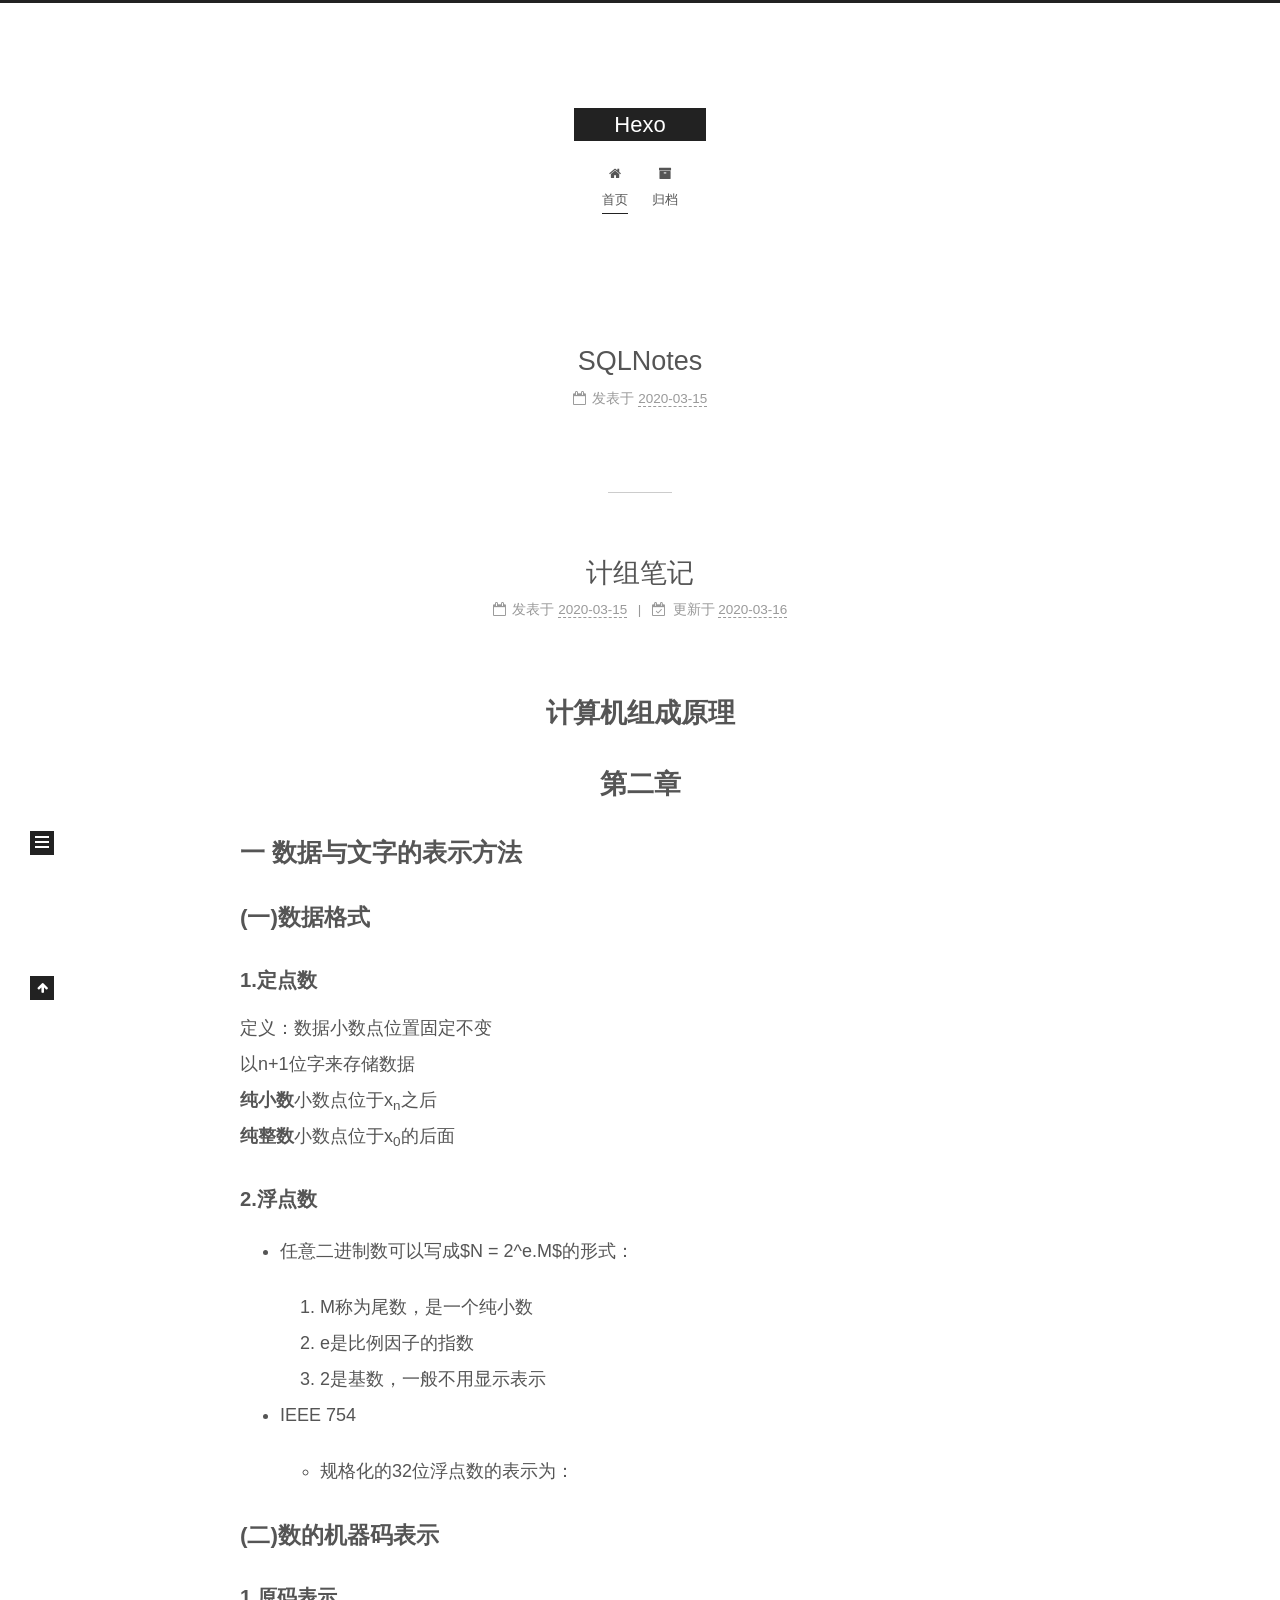
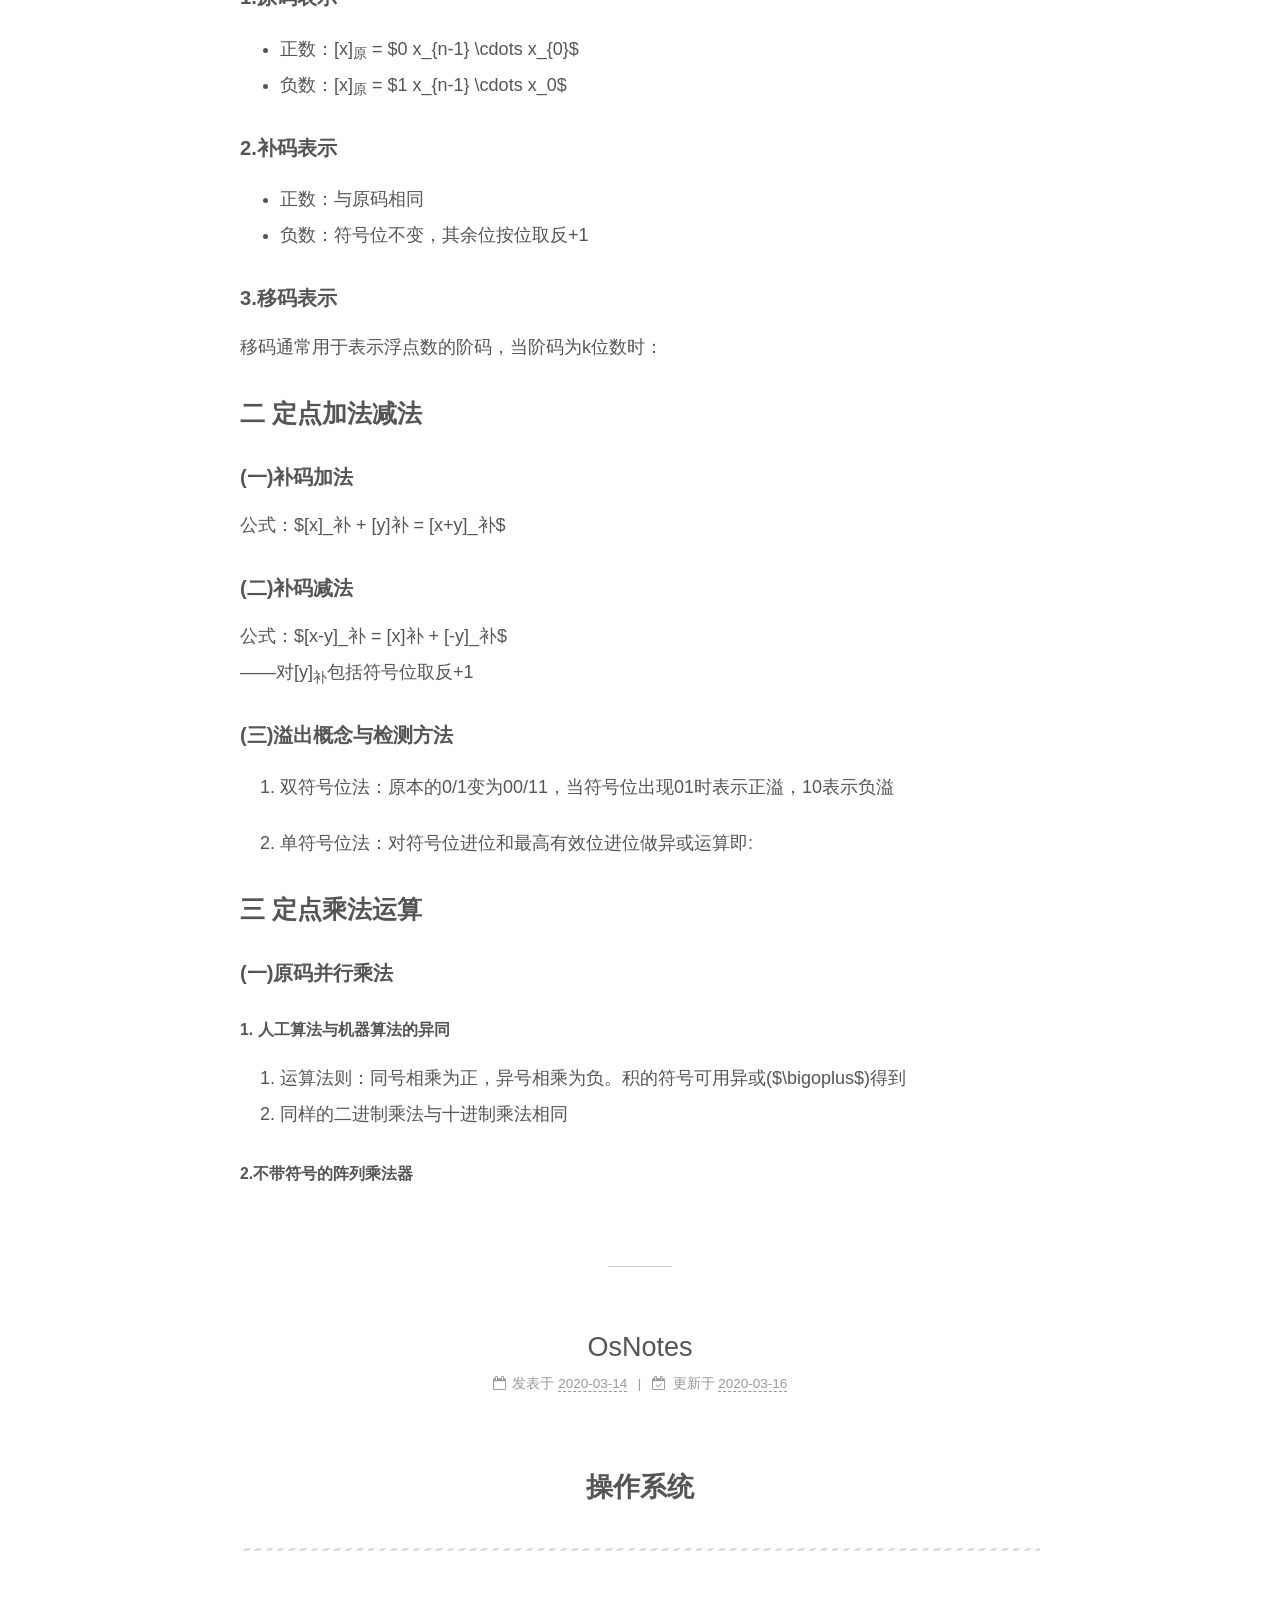
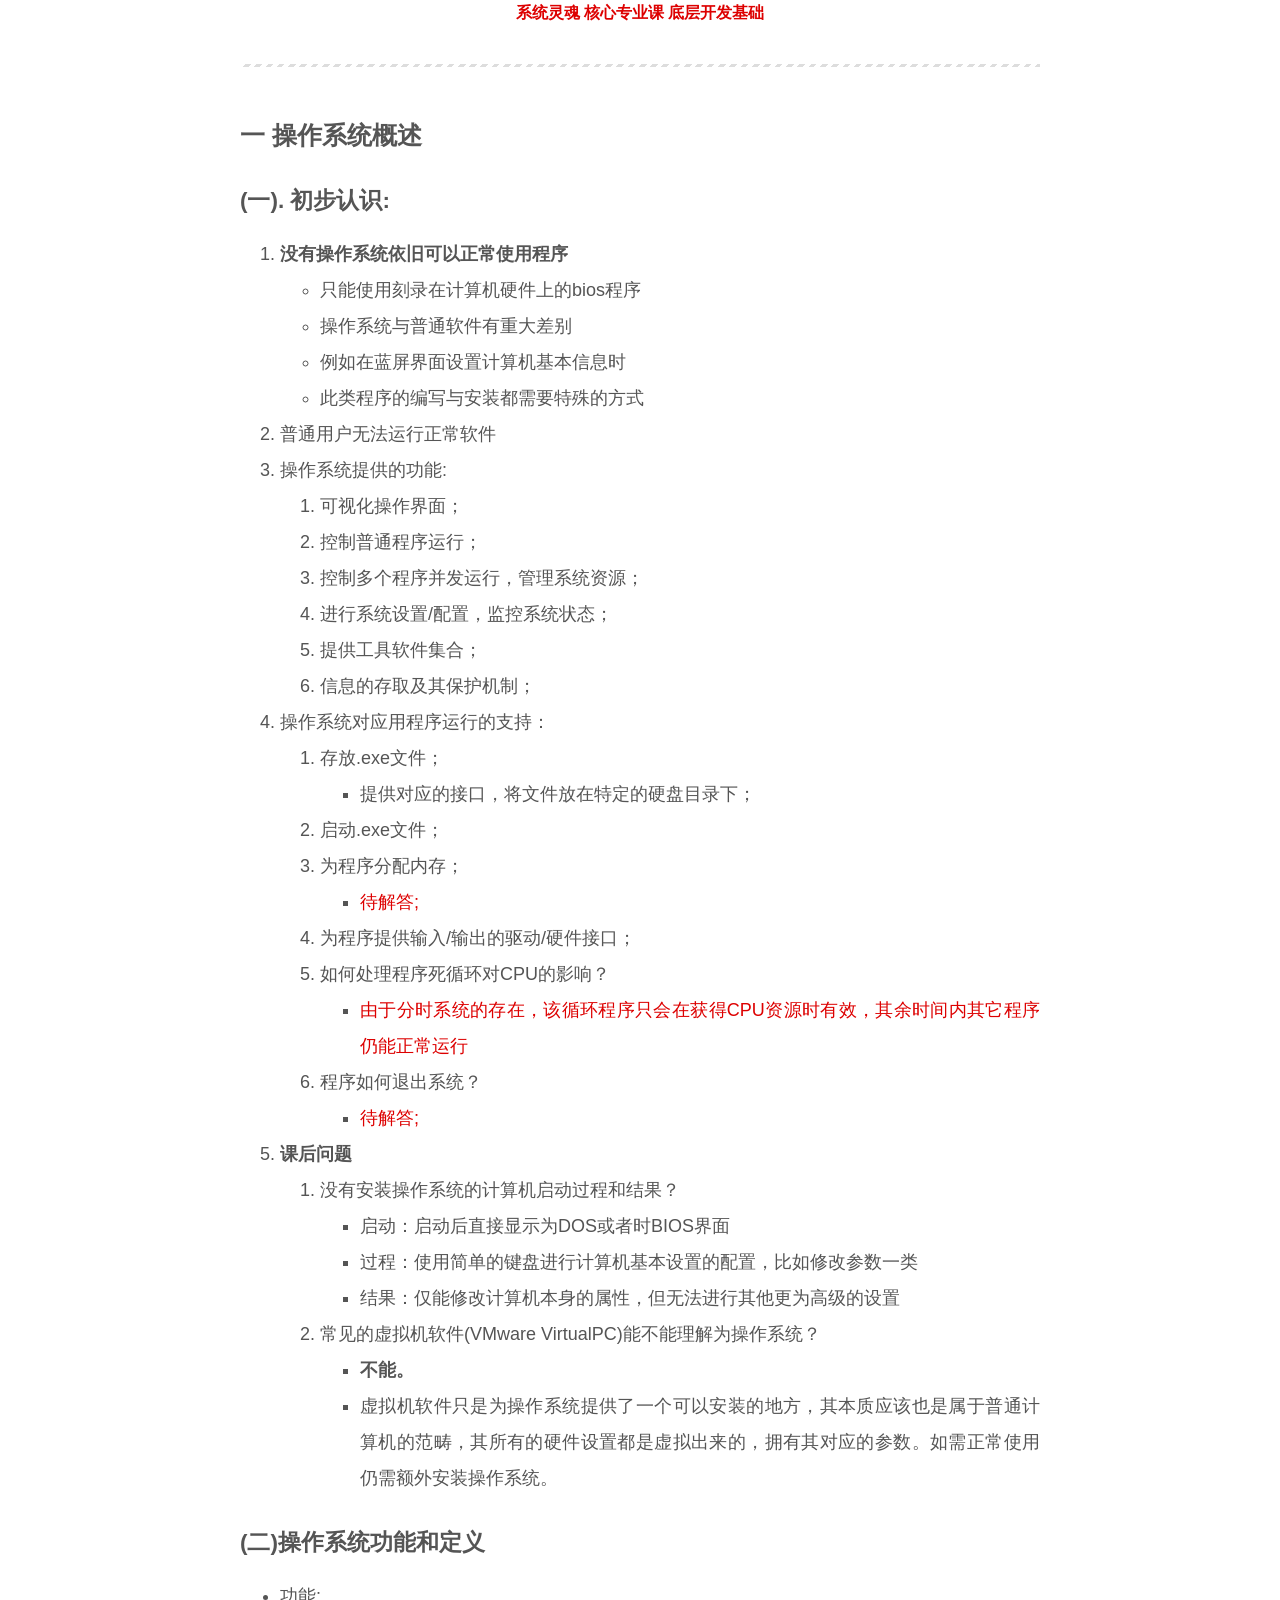
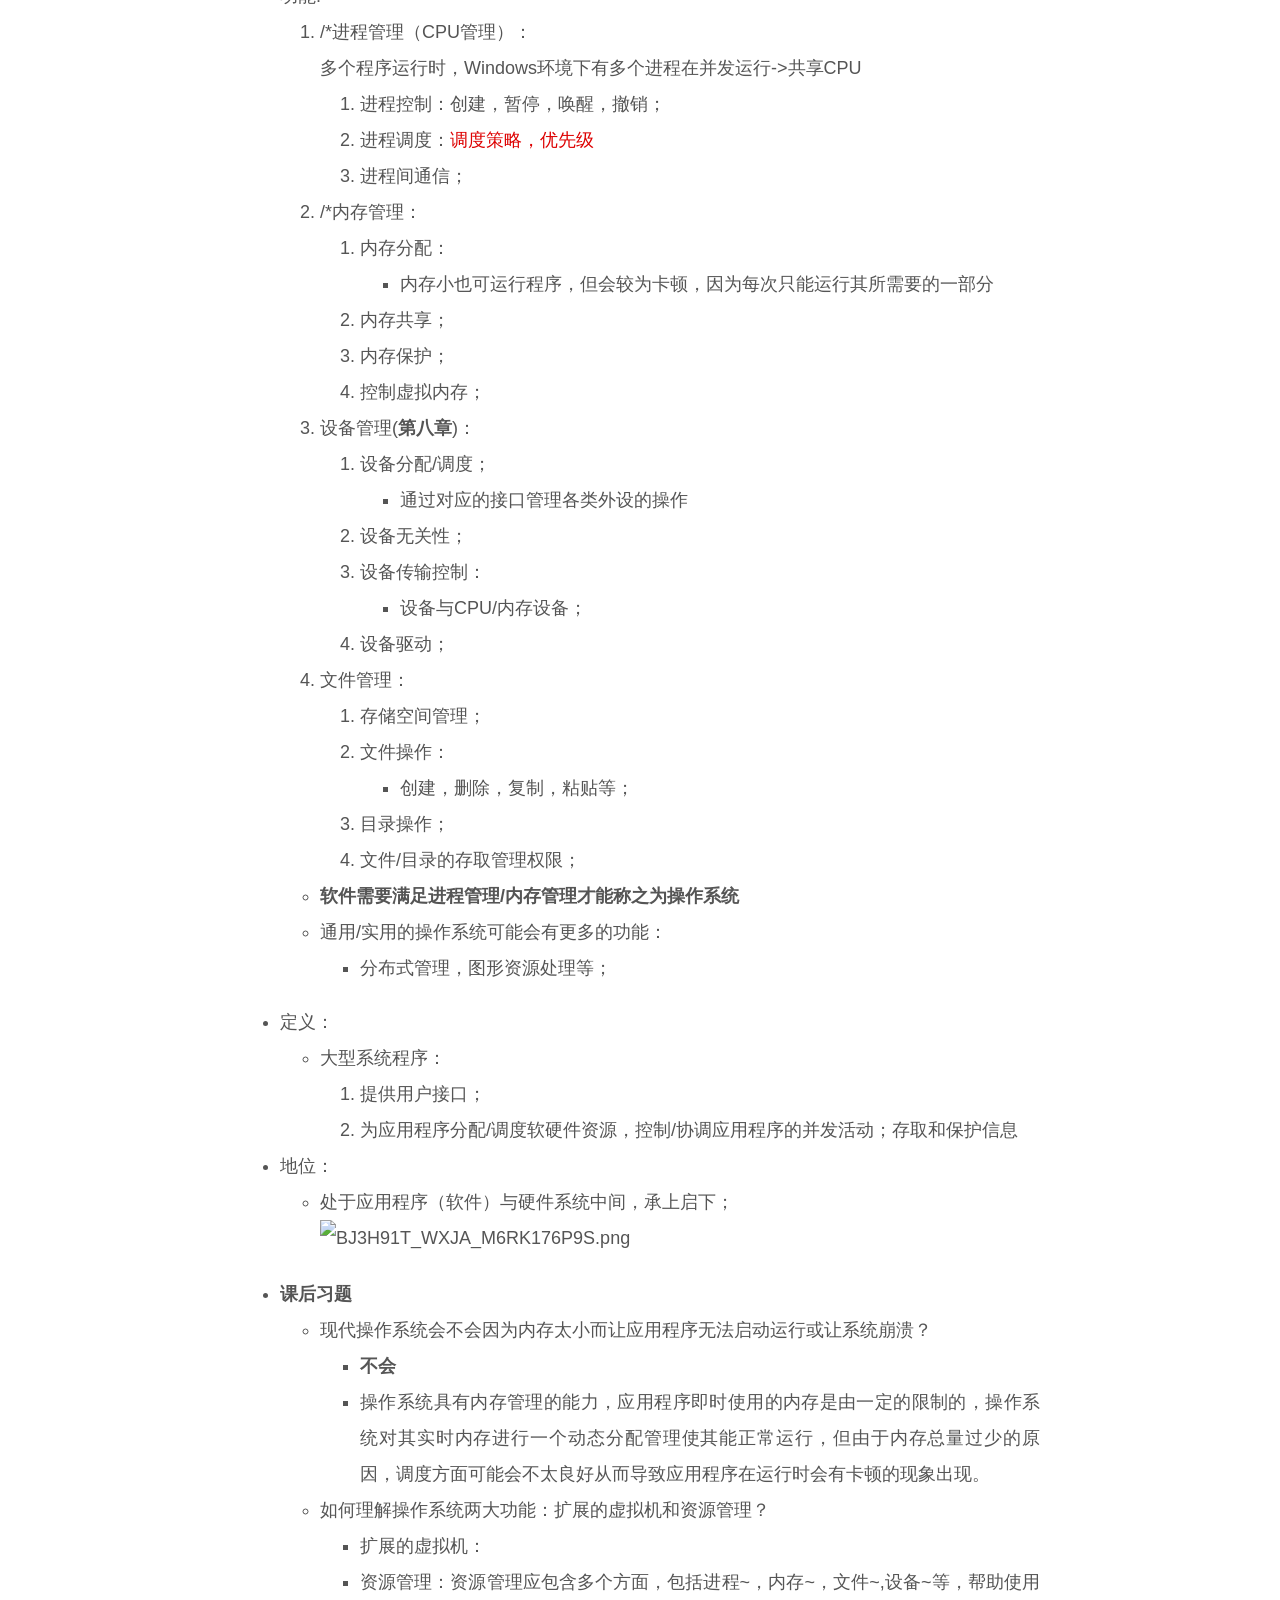
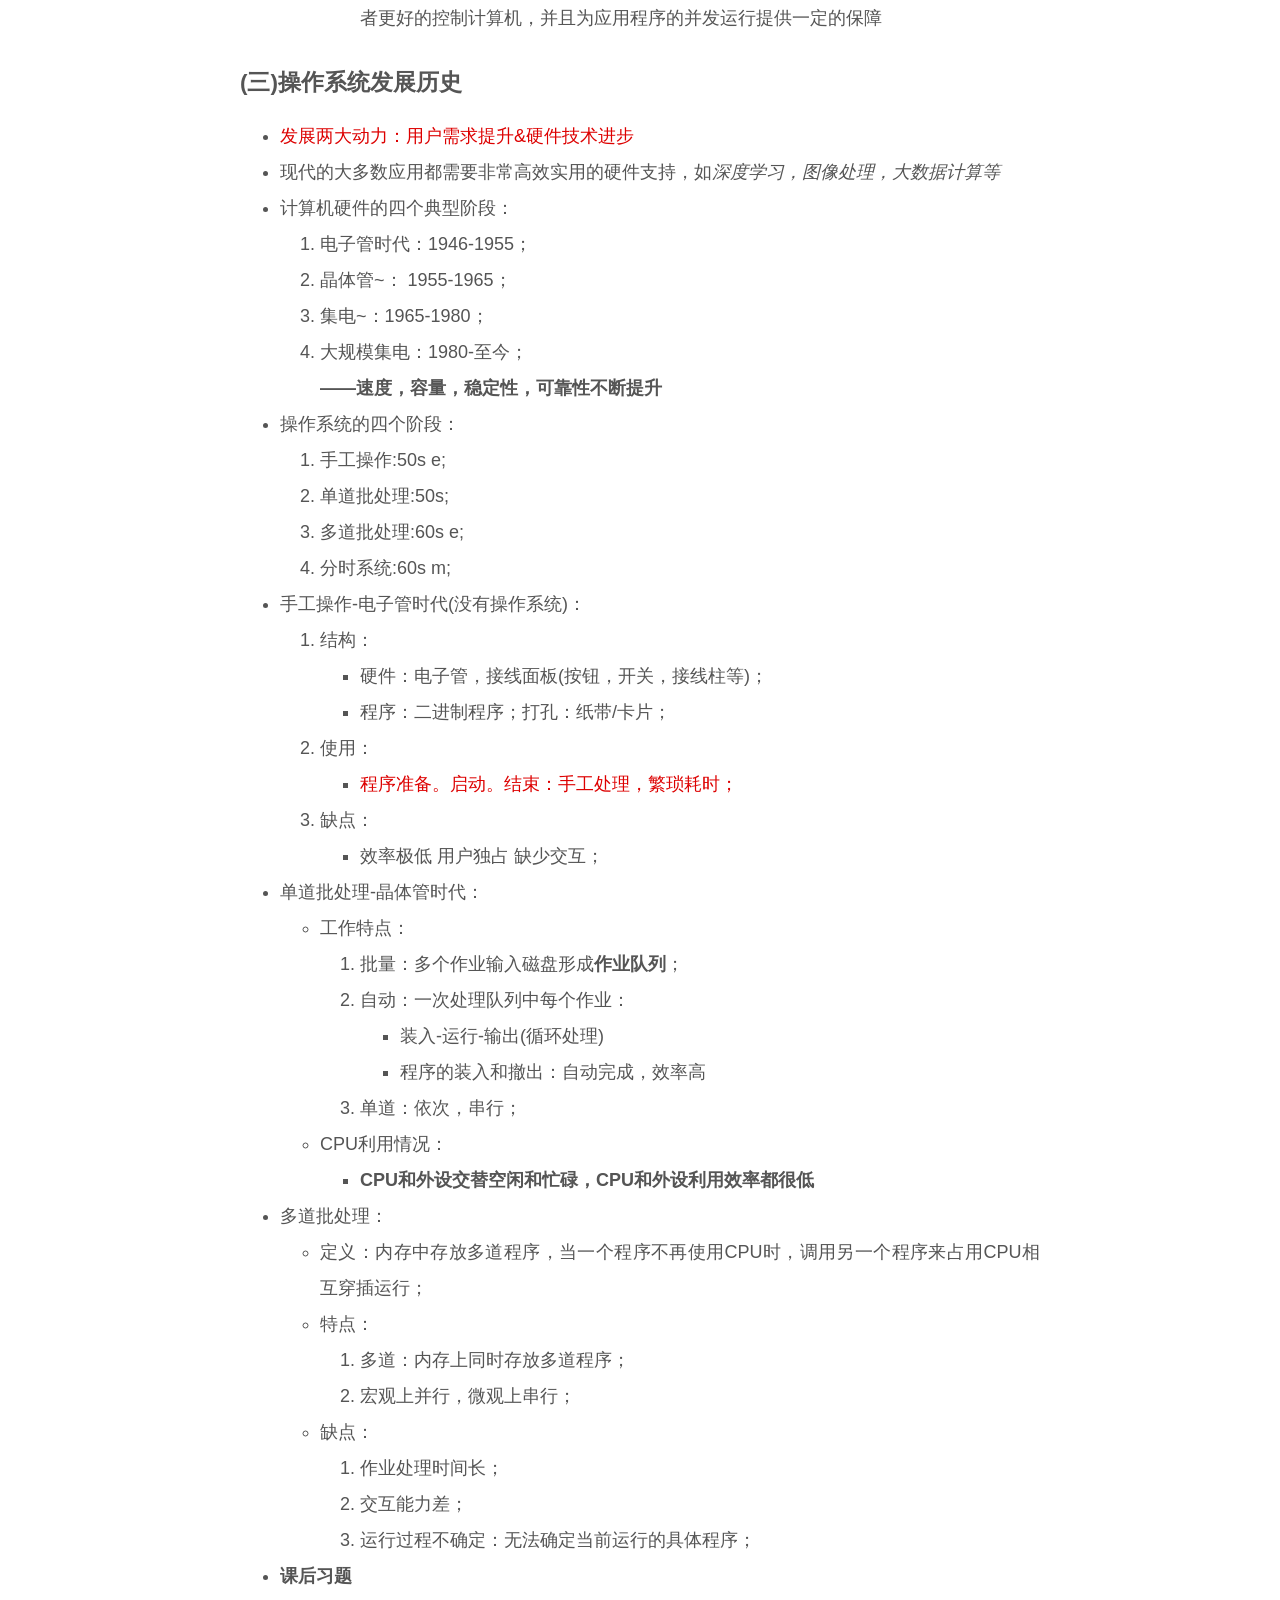
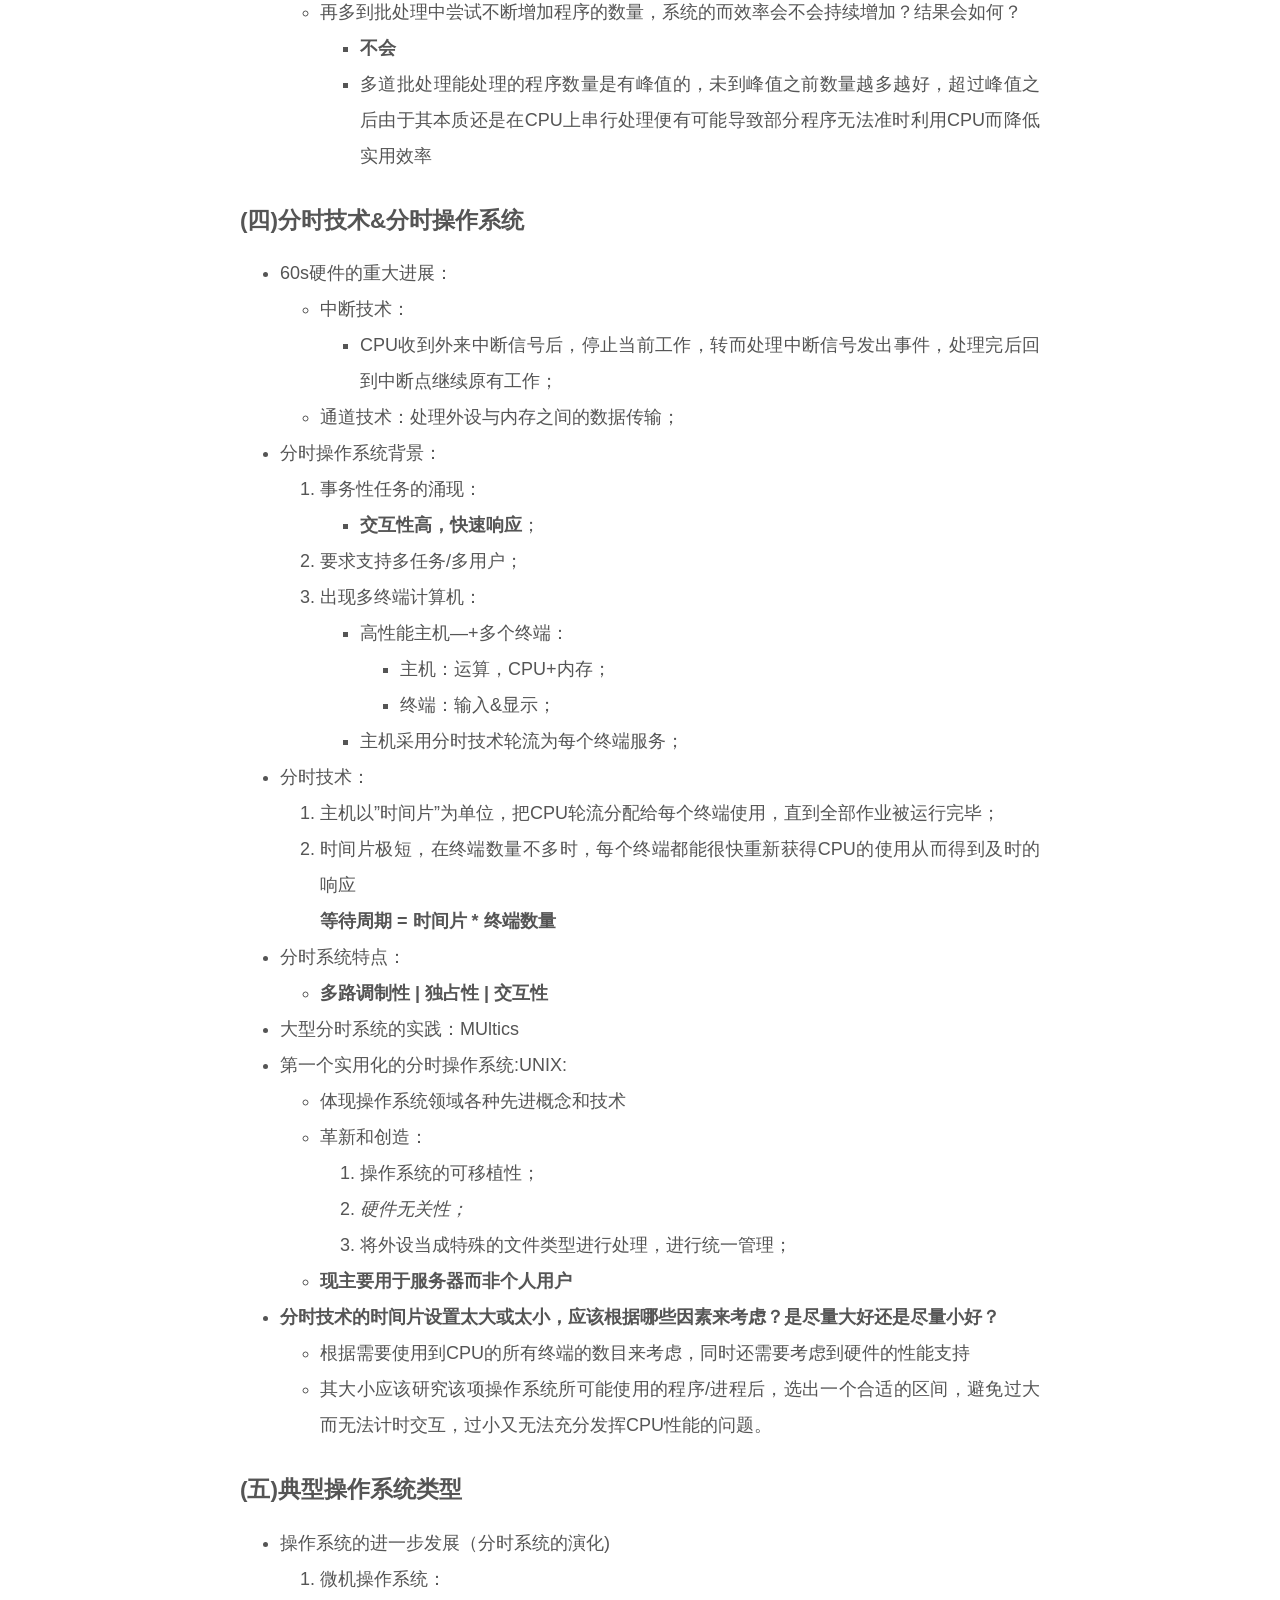
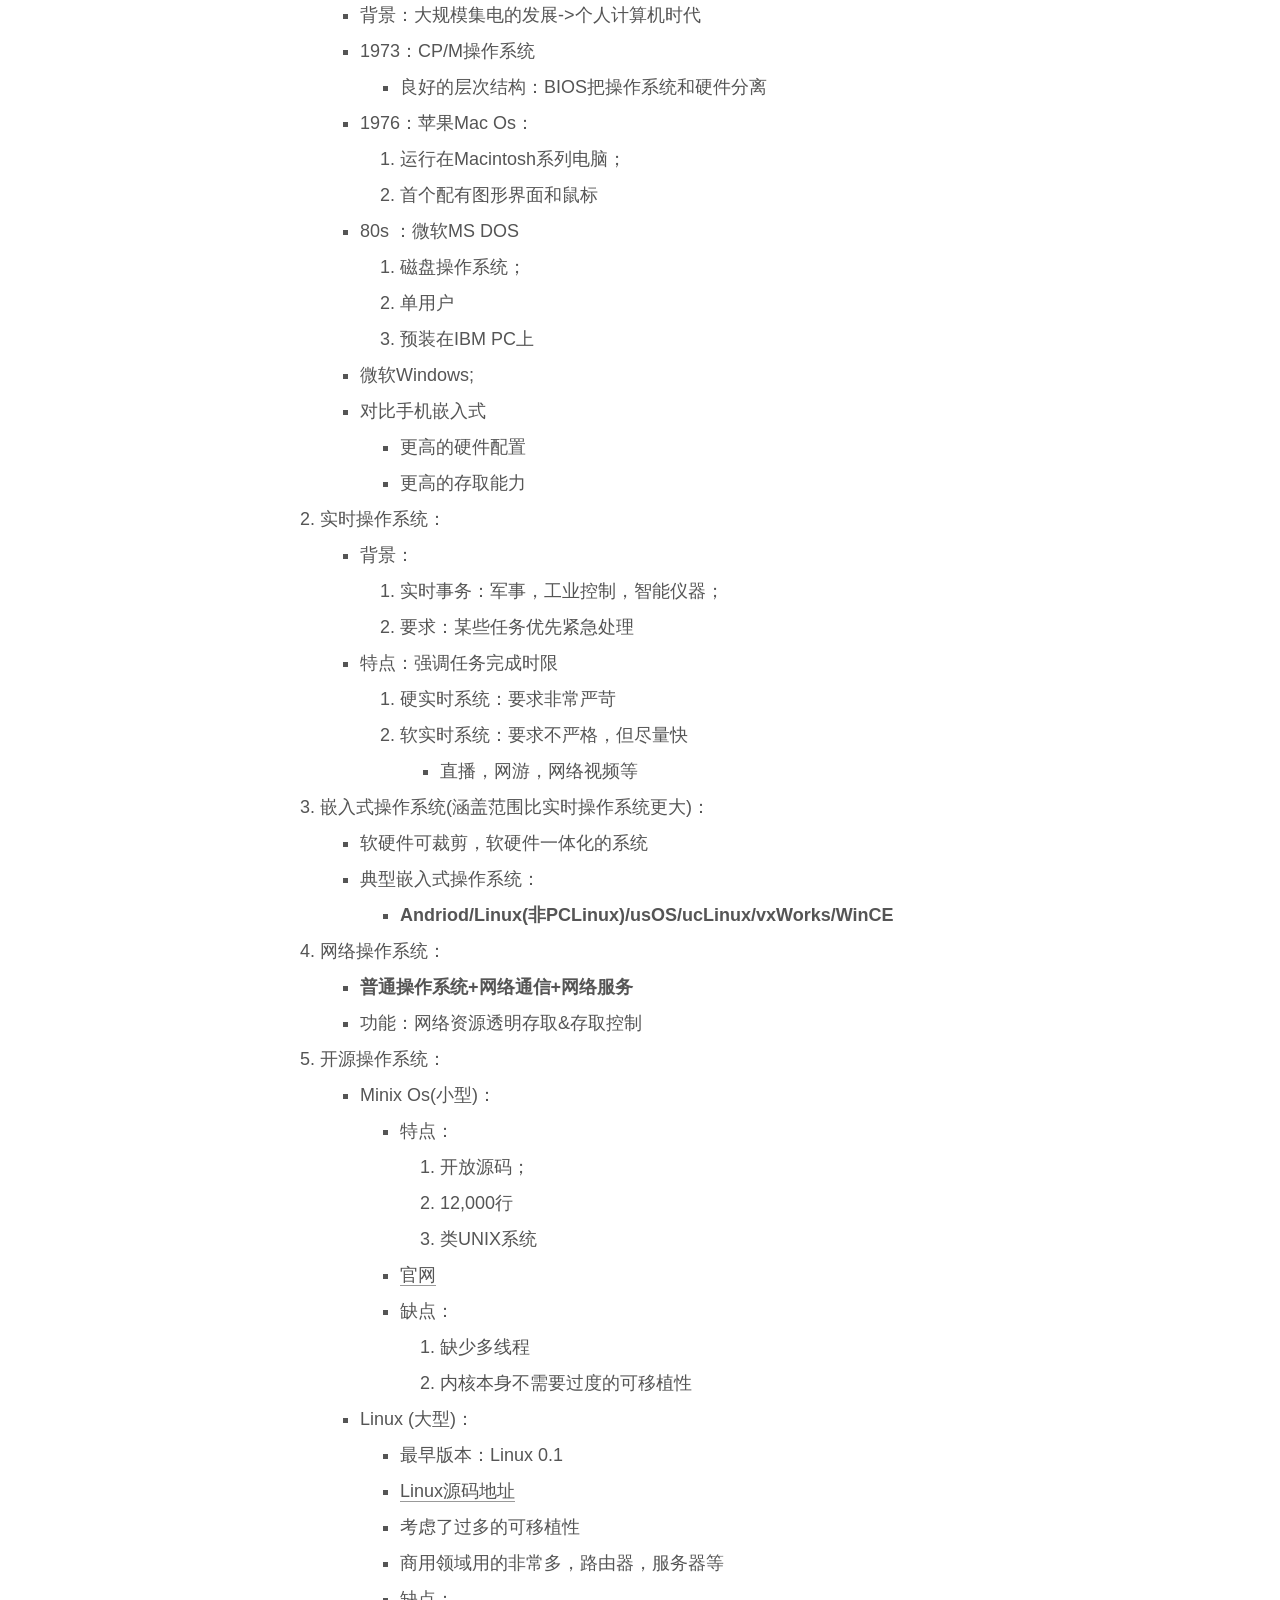
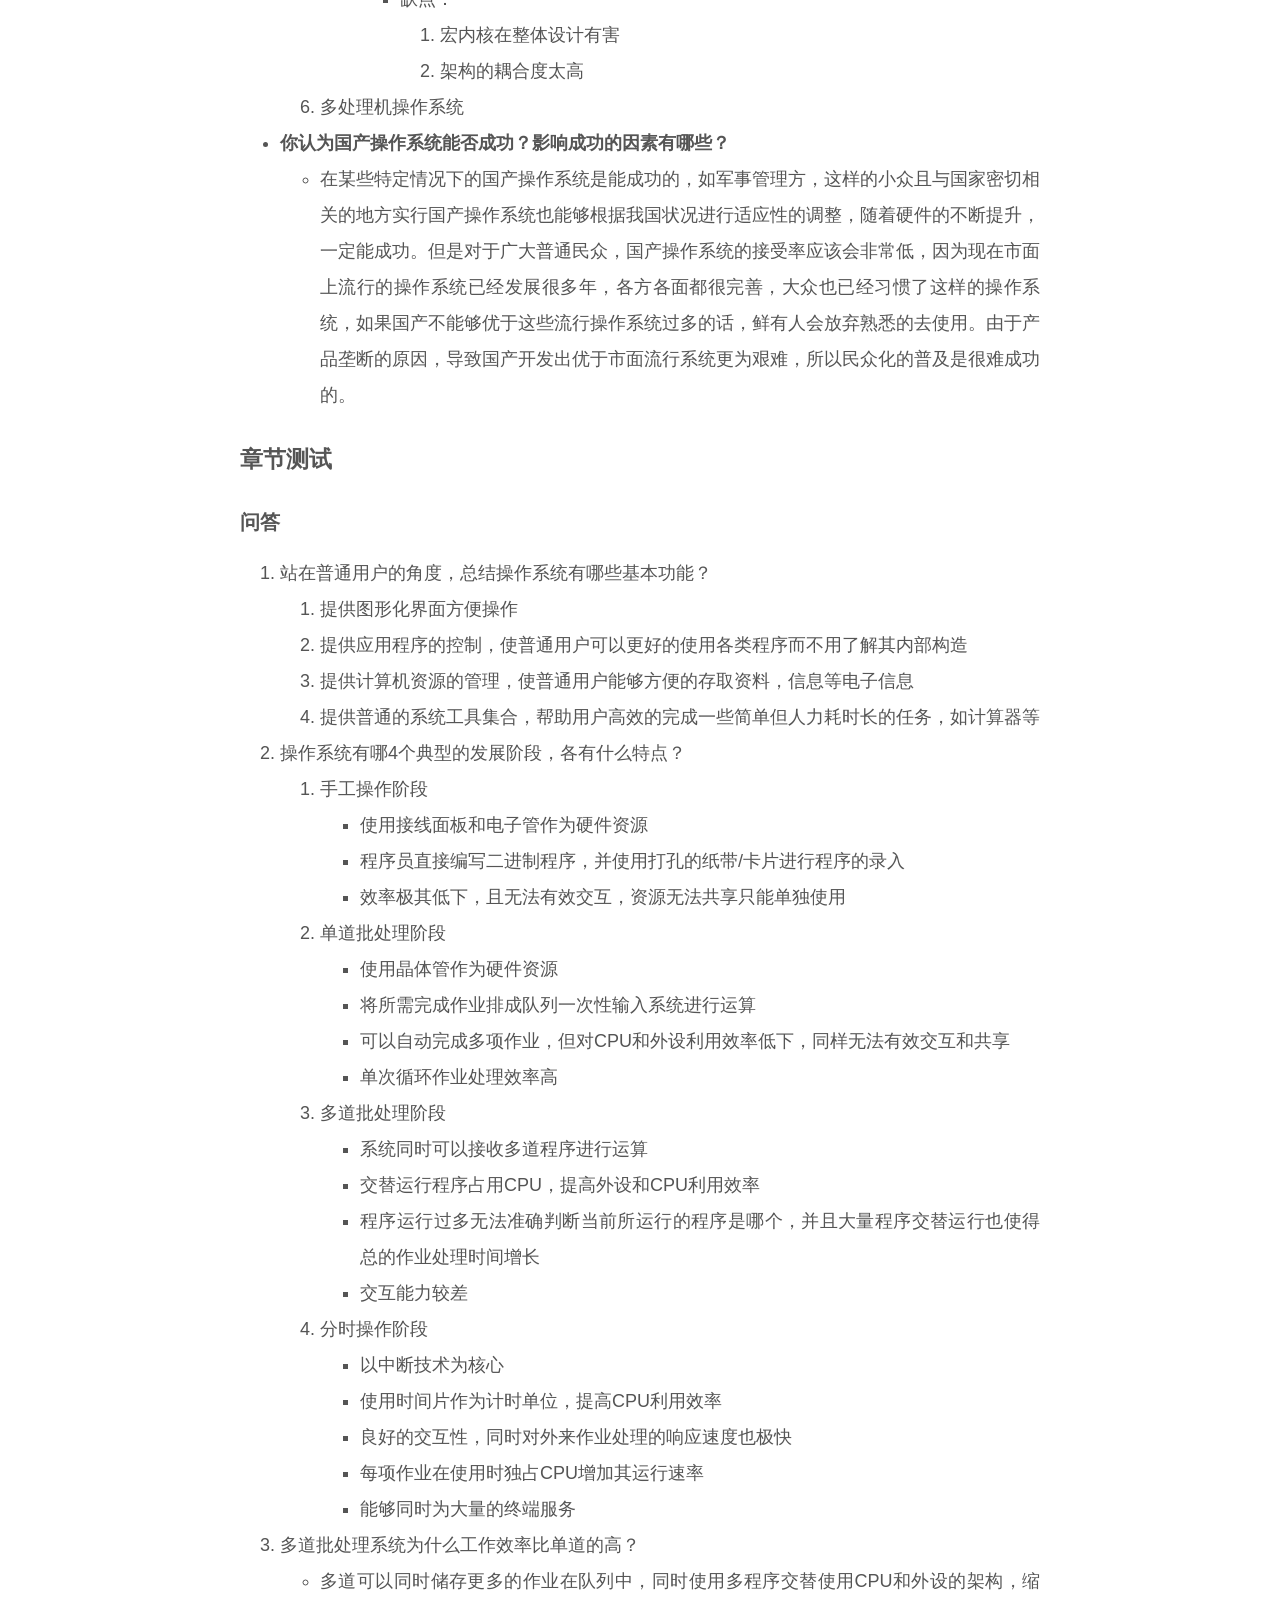
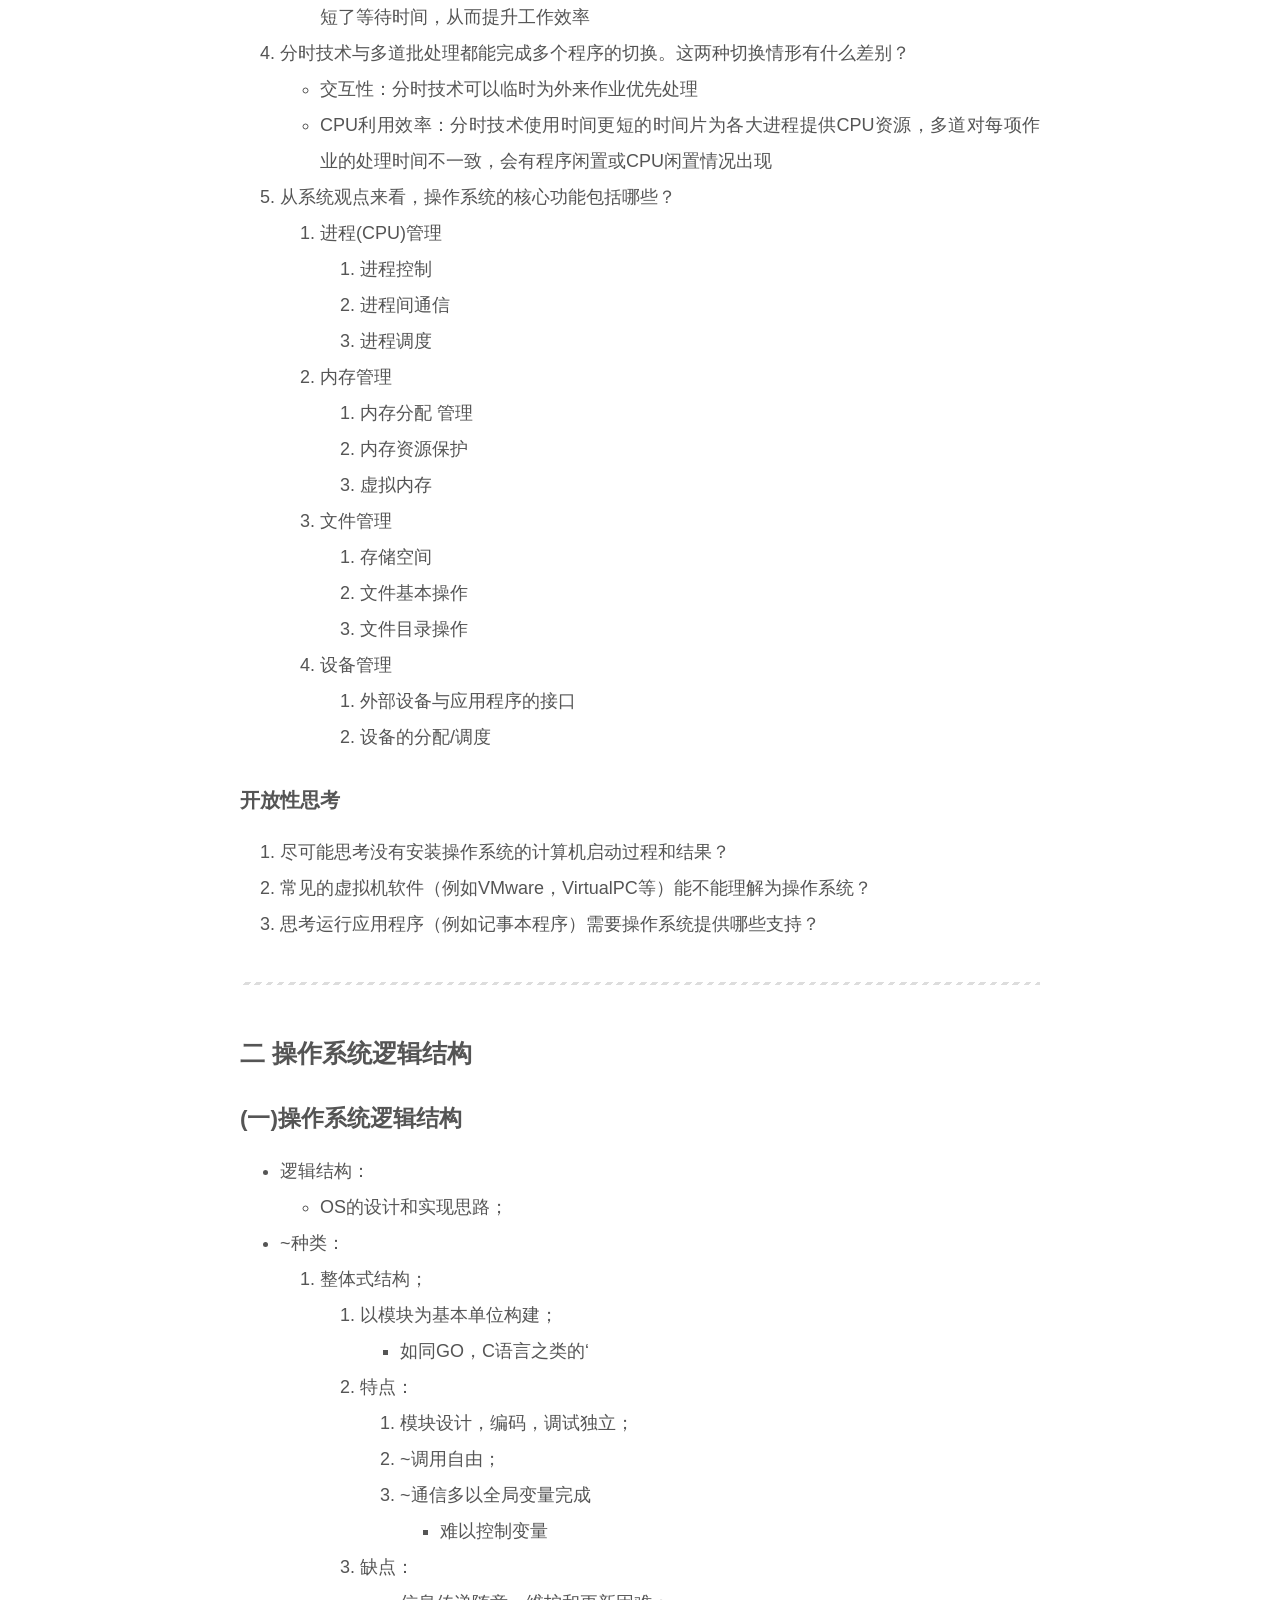
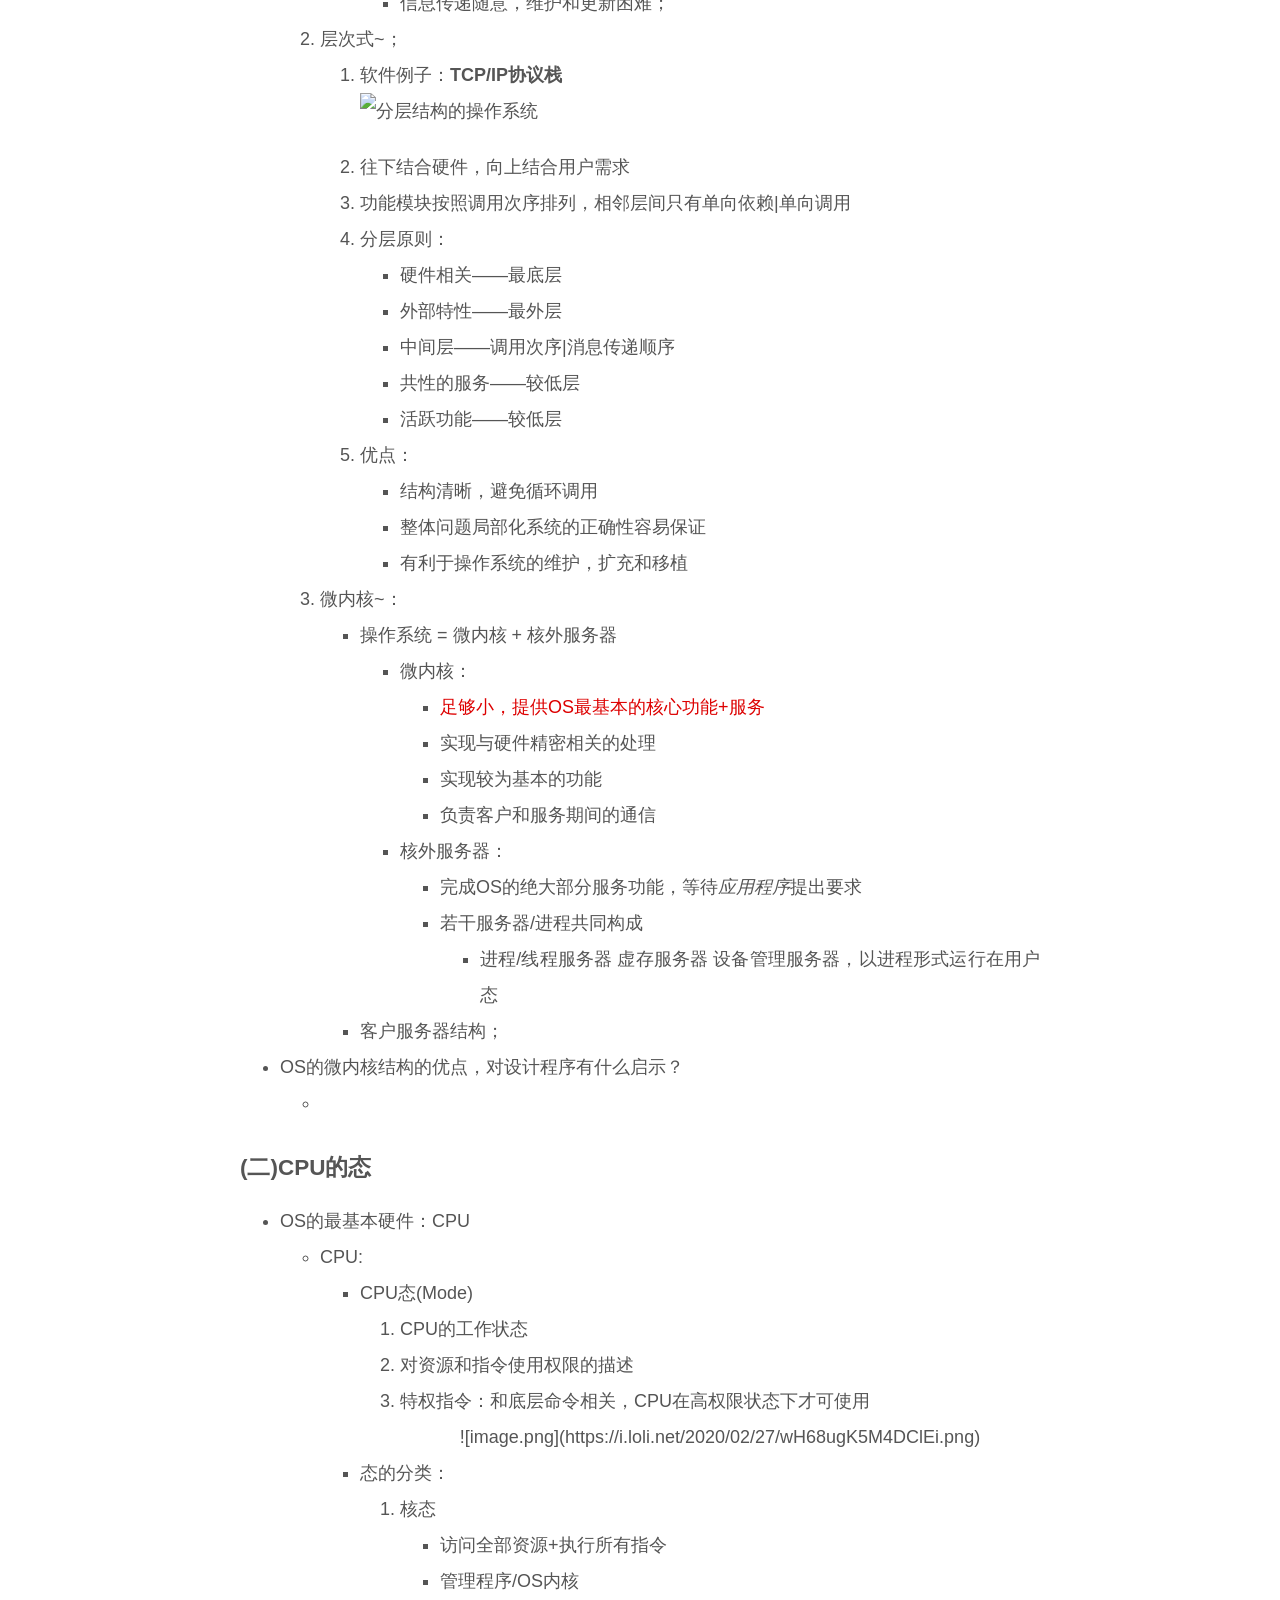
==== commit 2f004192: "Site updated: 2020-03-16 17:24:00" ====
--- a/index.html
+++ b/index.html
@@ -1,5 +1,5 @@
 <!DOCTYPE html>
-<html lang="zh">
+<html lang="zh-CN">
 <head>
   <meta charset="UTF-8">
 <meta name="viewport" content="width=device-width, initial-scale=1, maximum-scale=2">
@@ -24,7 +24,7 @@
 <meta property="og:title" content="Hexo">
 <meta property="og:url" content="http://yoursite.com/index.html">
 <meta property="og:site_name" content="Hexo">
-<meta property="og:locale" content="zh">
+<meta property="og:locale" content="zh_CN">
 <meta property="article:author" content="Eric G. Perry">
 <meta name="twitter:card" content="summary">
 
@@ -80,7 +80,7 @@
     <header class="header" itemscope itemtype="http://schema.org/WPHeader">
       <div class="header-inner"><div class="site-brand-container">
   <div class="site-nav-toggle">
-    <div class="toggle" aria-label="تشغيل شريط التصفح">
+    <div class="toggle" aria-label="切换导航栏">
       <span class="toggle-line toggle-line-first"></span>
       <span class="toggle-line toggle-line-middle"></span>
       <span class="toggle-line toggle-line-last"></span>
@@ -110,12 +110,12 @@
   <ul id="menu" class="menu">
         <li class="menu-item menu-item-home">
 
-    <a href="/" rel="section"><i class="fa fa-fw fa-home"></i>Home</a>
+    <a href="/" rel="section"><i class="fa fa-fw fa-home"></i>首页</a>
 
   </li>
         <li class="menu-item menu-item-archives">
 
-    <a href="/archives/" rel="section"><i class="fa fa-fw fa-archive"></i>الأرشيفات</a>
+    <a href="/archives/" rel="section"><i class="fa fa-fw fa-archive"></i>归档</a>
 
   </li>
   </ul>
@@ -143,7 +143,7 @@
         
   
   
-  <article itemscope itemtype="http://schema.org/Article" class="post-block home" lang="zh">
+  <article itemscope itemtype="http://schema.org/Article" class="post-block home" lang="zh-CN">
     <link itemprop="mainEntityOfPage" href="http://yoursite.com/2020/03/15/SQLNotes/">
 
     <span hidden itemprop="author" itemscope itemtype="http://schema.org/Person">
@@ -166,9 +166,9 @@
               <span class="post-meta-item-icon">
                 <i class="fa fa-calendar-o"></i>
               </span>
-              <span class="post-meta-item-text">نُشر في</span>
-
-              <time title="أُنشأ: 2020-03-15 21:12:40" itemprop="dateCreated datePublished" datetime="2020-03-15T21:12:40+08:00">2020-03-15</time>
+              <span class="post-meta-item-text">发表于</span>
+
+              <time title="创建时间：2020-03-15 21:12:40" itemprop="dateCreated datePublished" datetime="2020-03-15T21:12:40+08:00">2020-03-15</time>
             </span>
 
           
@@ -200,7 +200,7 @@
         
   
   
-  <article itemscope itemtype="http://schema.org/Article" class="post-block home" lang="zh">
+  <article itemscope itemtype="http://schema.org/Article" class="post-block home" lang="zh-CN">
     <link itemprop="mainEntityOfPage" href="http://yoursite.com/2020/03/15/%E8%AE%A1%E7%BB%84%E7%AC%94%E8%AE%B0/">
 
     <span hidden itemprop="author" itemscope itemtype="http://schema.org/Person">
@@ -223,16 +223,16 @@
               <span class="post-meta-item-icon">
                 <i class="fa fa-calendar-o"></i>
               </span>
-              <span class="post-meta-item-text">نُشر في</span>
-
-              <time title="أُنشأ: 2020-03-15 21:12:22" itemprop="dateCreated datePublished" datetime="2020-03-15T21:12:22+08:00">2020-03-15</time>
+              <span class="post-meta-item-text">发表于</span>
+
+              <time title="创建时间：2020-03-15 00:00:00" itemprop="dateCreated datePublished" datetime="2020-03-15T00:00:00+08:00">2020-03-15</time>
             </span>
               <span class="post-meta-item">
                 <span class="post-meta-item-icon">
                   <i class="fa fa-calendar-check-o"></i>
                 </span>
-                <span class="post-meta-item-text">عُدل في</span>
-                <time title="عُدل: 2020-03-16 14:01:34" itemprop="dateModified" datetime="2020-03-16T14:01:34+08:00">2020-03-16</time>
+                <span class="post-meta-item-text">更新于</span>
+                <time title="修改时间：2020-03-16 17:23:00" itemprop="dateModified" datetime="2020-03-16T17:23:00+08:00">2020-03-16</time>
               </span>
 
           
@@ -248,43 +248,45 @@
       
           <h1 id="计算机组成原理"><a href="#计算机组成原理" class="headerlink" title="计算机组成原理"></a><center>计算机组成原理</center></h1><h1 id="第二章"><a href="#第二章" class="headerlink" title="第二章"></a><center>第二章</center></h1><h2 id="一-数据与文字的表示方法"><a href="#一-数据与文字的表示方法" class="headerlink" title="一 数据与文字的表示方法"></a>一 数据与文字的表示方法</h2><h3 id="一-数据格式"><a href="#一-数据格式" class="headerlink" title="(一)数据格式"></a>(一)数据格式</h3><h4 id="1-定点数"><a href="#1-定点数" class="headerlink" title="1.定点数"></a>1.定点数</h4><p>定义：数据小数点位置固定不变<br>以n+1位字来存储数据<br><strong>纯小数</strong>小数点位于x<sub>n</sub>之后<br><strong>纯整数</strong>小数点位于x<sub>0</sub>的后面</p>
 <h4 id="2-浮点数"><a href="#2-浮点数" class="headerlink" title="2.浮点数"></a>2.浮点数</h4><ul>
-<li>任意二进制数可以写成N = 2<sup>e</sup>.M的形式：<ol>
+<li><p>任意二进制数可以写成$N = 2^e.M$的形式：</p>
+<ol>
 <li>M称为尾数，是一个纯小数  </li>
 <li>e是比例因子的指数  </li>
 <li>2是基数，一般不用显示表示  </li>
 </ol>
 </li>
-<li>IEEE754  <ol>
-<li>规格化的32位浮点数的表示为：  <center>x = (-1)<sup>S</sup>X(1.M)X2<sup>E-127</sup>  
-e = E - 127</center>  </li>
-<li>E的表示范围为1~254</li>
-</ol>
+<li><p>IEEE 754  </p>
+<ul>
+<li><p>规格化的32位浮点数的表示为：  </p>
+<script type="math/tex; mode=display">
+x = (-1)^S*(1.M)*2^{E-127}\qquad \because e = E - 127 \quad \therefore 1\leq E\leq 154</script></li>
+</ul>
 </li>
 </ul>
 <h3 id="二-数的机器码表示"><a href="#二-数的机器码表示" class="headerlink" title="(二)数的机器码表示"></a>(二)数的机器码表示</h3><h4 id="1-原码表示"><a href="#1-原码表示" class="headerlink" title="1.原码表示"></a>1.原码表示</h4><ul>
-<li>正数：[x]<sub>原</sub> = <strong>0</strong>x<sub>n-1</sub>…x<sub>0</sub>  </li>
-<li>负数：[x]<sub>原</sub> = <strong>1</strong>x<sub>n-1</sub>…x<sub>0</sub>  </li>
+<li>正数：[x]<sub>原</sub> = $0 x_{n-1} \cdots x_{0}$ </li>
+<li>负数：[x]<sub>原</sub> = $1 x_{n-1} \cdots x_0$</li>
 </ul>
 <h4 id="2-补码表示"><a href="#2-补码表示" class="headerlink" title="2.补码表示"></a>2.补码表示</h4><ul>
 <li>正数：与原码相同</li>
 <li>负数：符号位不变，其余位按位取反+1</li>
 </ul>
 <h4 id="3-移码表示"><a href="#3-移码表示" class="headerlink" title="3.移码表示"></a>3.移码表示</h4><p>移码通常用于表示浮点数的阶码，当阶码为k位数时：</p>
-<p><center>[e]<sub>移</sub> = 2<sup>k</sup> + e, 2<sup>k</sup>>e>=-2<sup>k</sup></center><br>[e]<sub>移</sub>为机器数，e为真值</p>
-<h2 id="二-定点加法减法"><a href="#二-定点加法减法" class="headerlink" title="二 定点加法减法"></a>二 定点加法减法</h2><h4 id="一-补码加法"><a href="#一-补码加法" class="headerlink" title="(一)补码加法"></a>(一)补码加法</h4><p>公式：[x]<sub>补</sub> + [y]<sub>补</sub> = [x+y]<sub>补</sub></p>
-<h4 id="二-补码减法"><a href="#二-补码减法" class="headerlink" title="(二)补码减法"></a>(二)补码减法</h4><p>公式：[x-y]<sub>补</sub> = [x]<sub>补</sub> + [-y]<sub>补</sub><br>——对[y]<sub>补</sub>包括符号位取反+1</p>
+<script type="math/tex; mode=display">
+[e]_移 = 2^k + e,2^k > e \geq -2^k \quad [e]_移 为机器数,e为真值</script><h2 id="二-定点加法减法"><a href="#二-定点加法减法" class="headerlink" title="二 定点加法减法"></a>二 定点加法减法</h2><h4 id="一-补码加法"><a href="#一-补码加法" class="headerlink" title="(一)补码加法"></a>(一)补码加法</h4><p>公式：$[x]_补 + [y]补 = [x+y]_补$</p>
+<h4 id="二-补码减法"><a href="#二-补码减法" class="headerlink" title="(二)补码减法"></a>(二)补码减法</h4><p>公式：$[x-y]_补 = [x]补 + [-y]_补$<br>——对[y]<sub>补</sub>包括符号位取反+1</p>
 <h4 id="三-溢出概念与检测方法"><a href="#三-溢出概念与检测方法" class="headerlink" title="(三)溢出概念与检测方法"></a>(三)溢出概念与检测方法</h4><ol>
 <li><p>双符号位法：原本的0/1变为00/11，当符号位出现01时表示正溢，10表示负溢  </p>
 </li>
 <li><p>单符号位法：对符号位进位和最高有效位进位做异或运算即: </p>
 <script type="math/tex; mode=display">
-V = C_f \bigoplus C_0\qquad C_f为符号位进位</script><h2 id="三-定点乘法运算"><a href="#三-定点乘法运算" class="headerlink" title="三 定点乘法运算"></a>三 定点乘法运算</h2><h4 id="一-原码并行乘法"><a href="#一-原码并行乘法" class="headerlink" title="(一)原码并行乘法"></a>(一)原码并行乘法</h4></li>
-</ol>
-<h6 id="1-人工算法与机器算法的异同"><a href="#1-人工算法与机器算法的异同" class="headerlink" title="1. 人工算法与机器算法的异同"></a>1. 人工算法与机器算法的异同</h6><ol>
+V = C_f \bigoplus C_0\qquad C_f为符号位进位</script></li>
+</ol>
+<h2 id="三-定点乘法运算"><a href="#三-定点乘法运算" class="headerlink" title="三 定点乘法运算"></a>三 定点乘法运算</h2><h4 id="一-原码并行乘法"><a href="#一-原码并行乘法" class="headerlink" title="(一)原码并行乘法"></a>(一)原码并行乘法</h4><h6 id="1-人工算法与机器算法的异同"><a href="#1-人工算法与机器算法的异同" class="headerlink" title="1. 人工算法与机器算法的异同"></a>1. 人工算法与机器算法的异同</h6><ol>
 <li>运算法则：同号相乘为正，异号相乘为负。积的符号可用异或($\bigoplus$)得到</li>
-<li>同样的二进制乘法与十进制乘法相同  </li>
-</ol>
-
+<li>同样的二进制乘法与十进制乘法相同</li>
+</ol>
+<h6 id="2-不带符号的阵列乘法器"><a href="#2-不带符号的阵列乘法器" class="headerlink" title="2.不带符号的阵列乘法器"></a>2.不带符号的阵列乘法器</h6>
       
     </div>
 
@@ -302,7 +304,7 @@
         
   
   
-  <article itemscope itemtype="http://schema.org/Article" class="post-block home" lang="zh">
+  <article itemscope itemtype="http://schema.org/Article" class="post-block home" lang="zh-CN">
     <link itemprop="mainEntityOfPage" href="http://yoursite.com/2020/03/14/OsNotes/">
 
     <span hidden itemprop="author" itemscope itemtype="http://schema.org/Person">
@@ -325,16 +327,16 @@
               <span class="post-meta-item-icon">
                 <i class="fa fa-calendar-o"></i>
               </span>
-              <span class="post-meta-item-text">نُشر في</span>
-
-              <time title="أُنشأ: 2020-03-14 13:20:35" itemprop="dateCreated datePublished" datetime="2020-03-14T13:20:35+08:00">2020-03-14</time>
+              <span class="post-meta-item-text">发表于</span>
+
+              <time title="创建时间：2020-03-14 00:00:00" itemprop="dateCreated datePublished" datetime="2020-03-14T00:00:00+08:00">2020-03-14</time>
             </span>
               <span class="post-meta-item">
                 <span class="post-meta-item-icon">
                   <i class="fa fa-calendar-check-o"></i>
                 </span>
-                <span class="post-meta-item-text">عُدل في</span>
-                <time title="عُدل: 2020-03-15 22:45:18" itemprop="dateModified" datetime="2020-03-15T22:45:18+08:00">2020-03-15</time>
+                <span class="post-meta-item-text">更新于</span>
+                <time title="修改时间：2020-03-16 17:17:22" itemprop="dateModified" datetime="2020-03-16T17:17:22+08:00">2020-03-16</time>
               </span>
 
           
@@ -349,7 +351,7 @@
 
       
           <h1 id="操作系统"><a href="#操作系统" class="headerlink" title="操作系统"></a><center>操作系统</center></h1><hr>
-<h6 id="系统灵魂-核心专业课-底层开发基础"><a href="#系统灵魂-核心专业课-底层开发基础" class="headerlink" title="**系统灵魂 核心专业课 底层开发基础**"></a><center><font color="#dd0000">**系统灵魂 核心专业课 底层开发基础**</font></center></h6><hr>
+<h6 id="系统灵魂-核心专业课-底层开发基础"><a href="#系统灵魂-核心专业课-底层开发基础" class="headerlink" title="系统灵魂 核心专业课 底层开发基础"></a><center><font color="#dd0000">系统灵魂 核心专业课 底层开发基础</font></center></h6><hr>
 <h2 id="一-操作系统概述"><a href="#一-操作系统概述" class="headerlink" title="一 操作系统概述"></a>一 操作系统概述</h2><h3 id="一-初步认识"><a href="#一-初步认识" class="headerlink" title="(一). 初步认识:"></a>(一). 初步认识:</h3><ol>
 <li><strong>没有操作系统依旧可以正常使用程序</strong><ul>
 <li>只能使用刻录在计算机硬件上的bios程序</li>
@@ -1413,10 +1415,10 @@
 
       <ul class="sidebar-nav motion-element">
         <li class="sidebar-nav-toc">
-          المحتويات
+          文章目录
         </li>
         <li class="sidebar-nav-overview">
-          عام
+          站点概览
         </li>
       </ul>
 
@@ -1436,7 +1438,7 @@
           <a href="/archives/">
         
           <span class="site-state-item-count">3</span>
-          <span class="site-state-item-name">المقالات</span>
+          <span class="site-state-item-name">日志</span>
         </a>
       </div>
   </nav>
@@ -1467,10 +1469,10 @@
   </span>
   <span class="author" itemprop="copyrightHolder">Eric G. Perry</span>
 </div>
-  <div class="powered-by">تطبيق الموقع <a href="https://hexo.io/" class="theme-link" rel="noopener" target="_blank">Hexo</a> v4.2.0
+  <div class="powered-by">由 <a href="https://hexo.io/" class="theme-link" rel="noopener" target="_blank">Hexo</a> 强力驱动 v4.2.0
   </div>
   <span class="post-meta-divider">|</span>
-  <div class="theme-info">الثمة – <a href="https://muse.theme-next.org/" class="theme-link" rel="noopener" target="_blank">NexT.Muse</a> v7.7.2
+  <div class="theme-info">主题 – <a href="https://muse.theme-next.org/" class="theme-link" rel="noopener" target="_blank">NexT.Muse</a> v7.7.2
   </div>
 
         
--- a/css/main.css
+++ b/css/main.css
@@ -1169,7 +1169,7 @@
 }
 .links-of-author a::before,
 .links-of-author span.exturl::before {
-  background: #e95b9a;
+  background: #83e2c9;
   border-radius: 50%;
   content: ' ';
   display: inline-block;
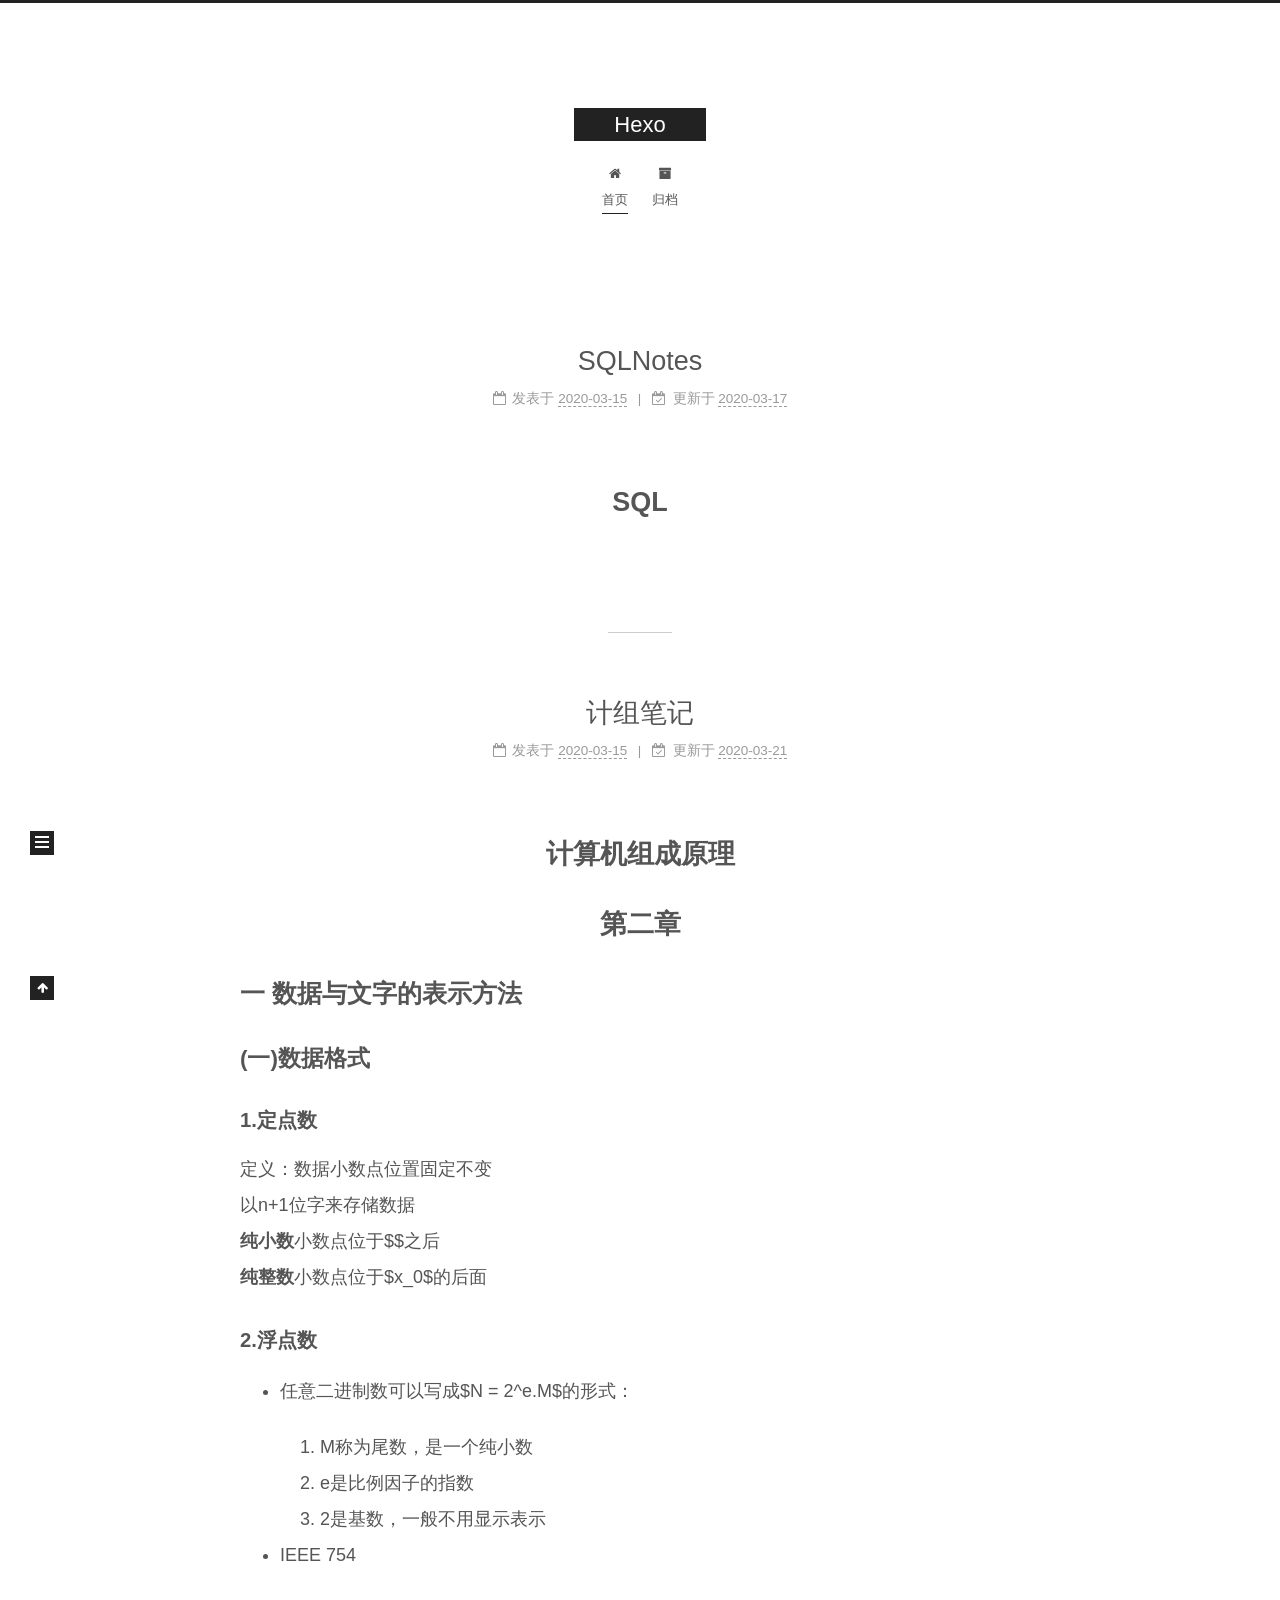
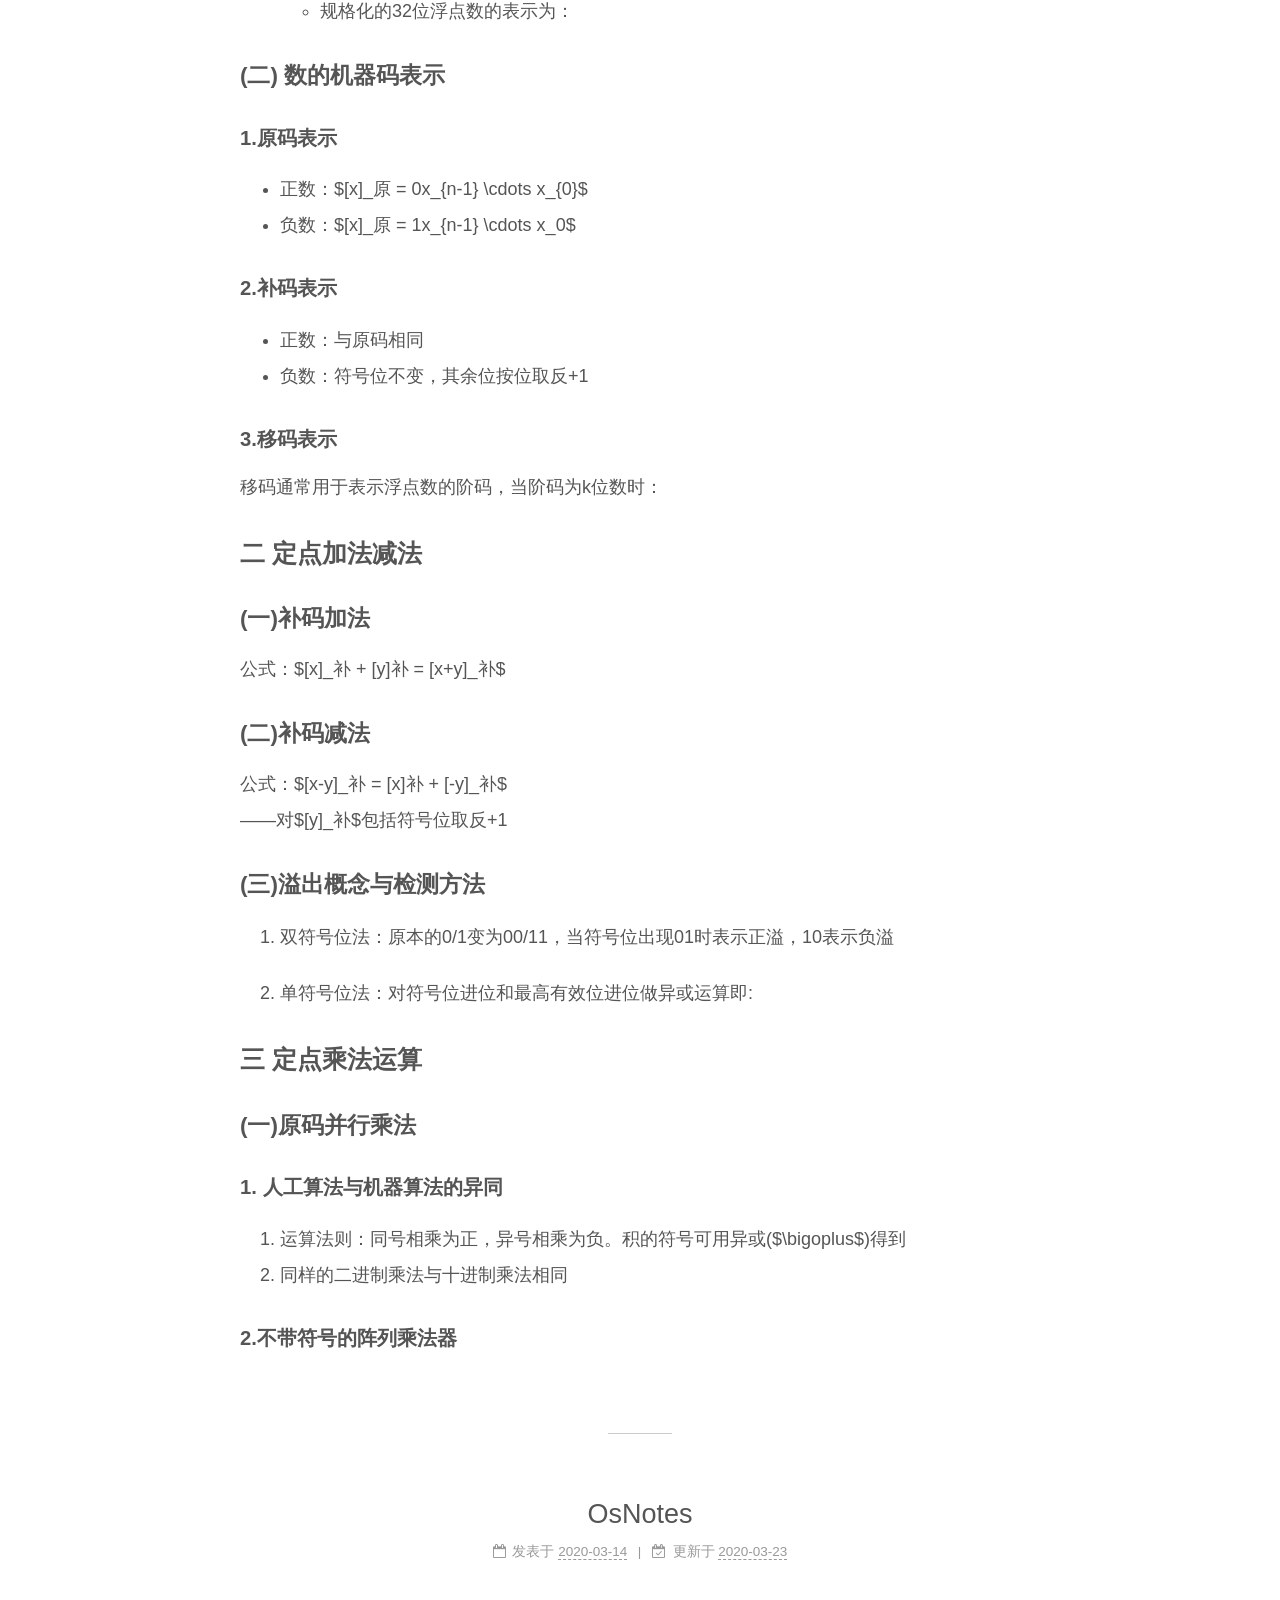
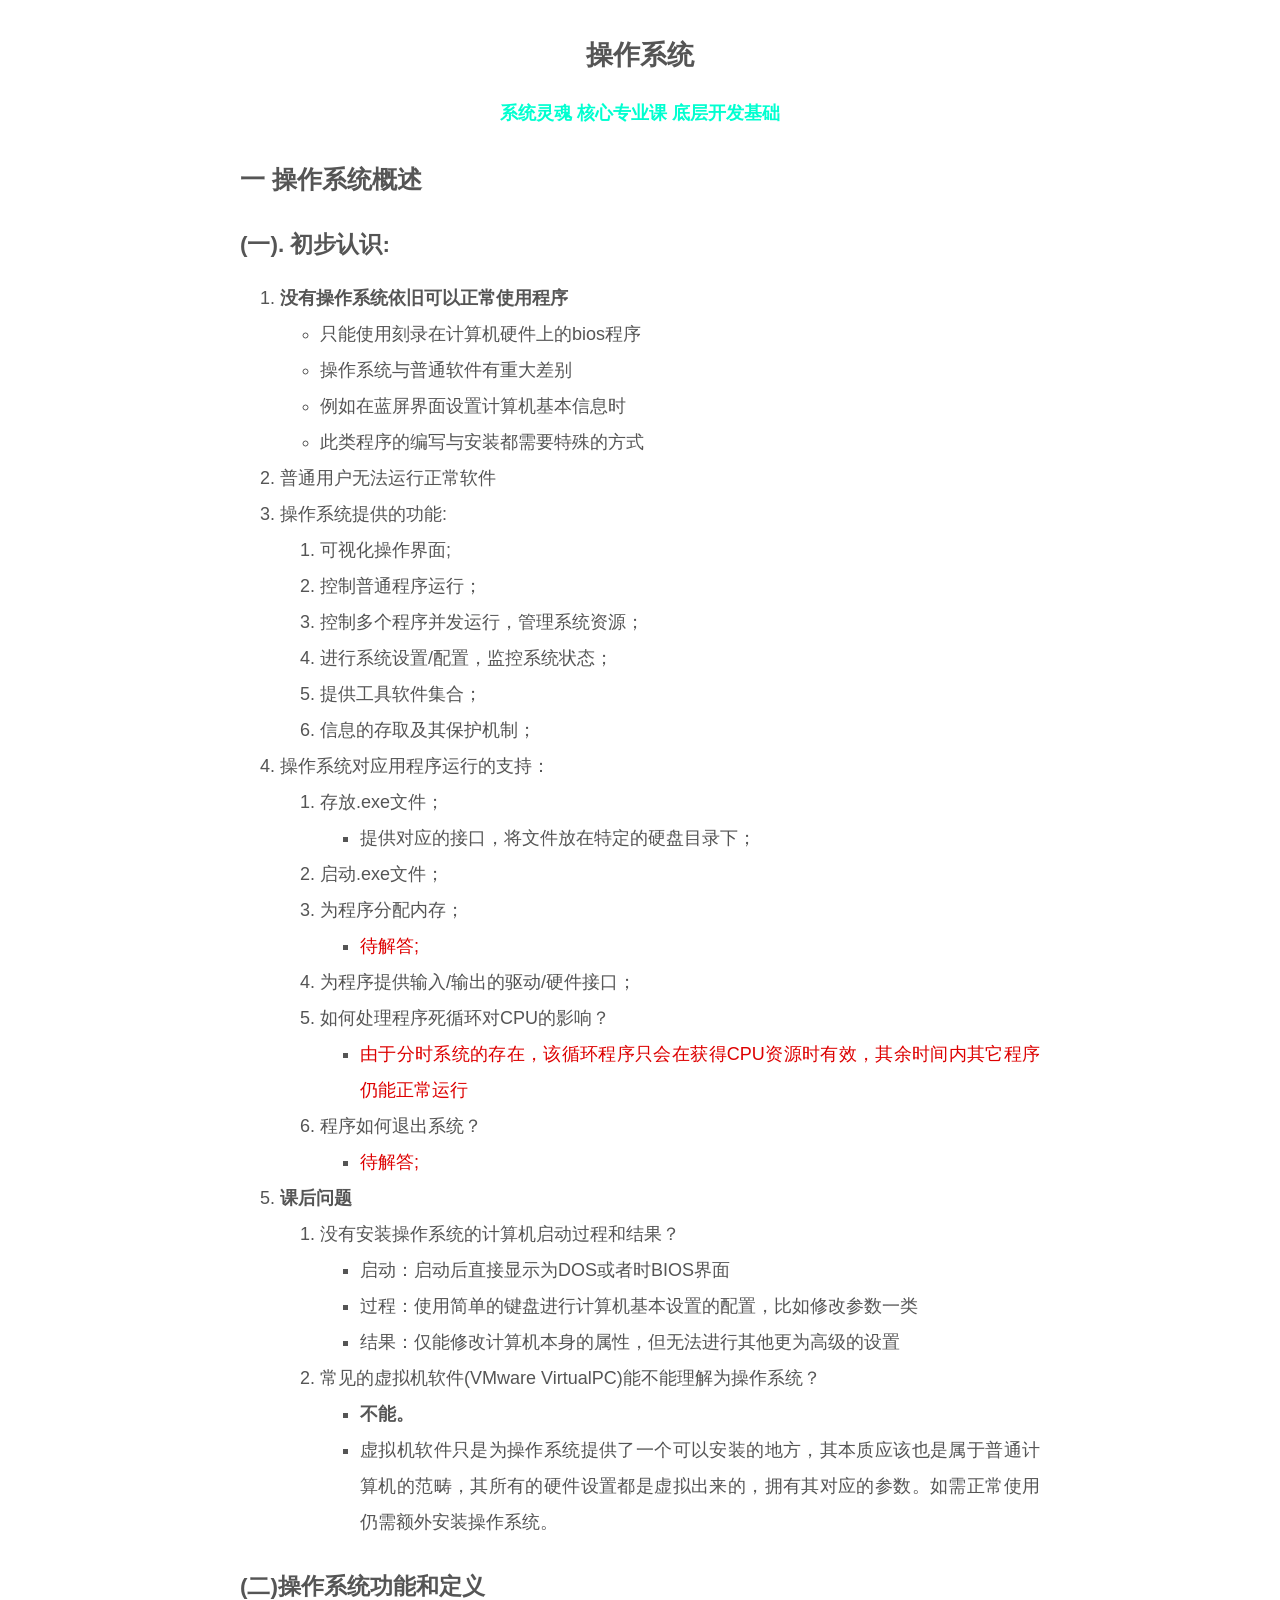
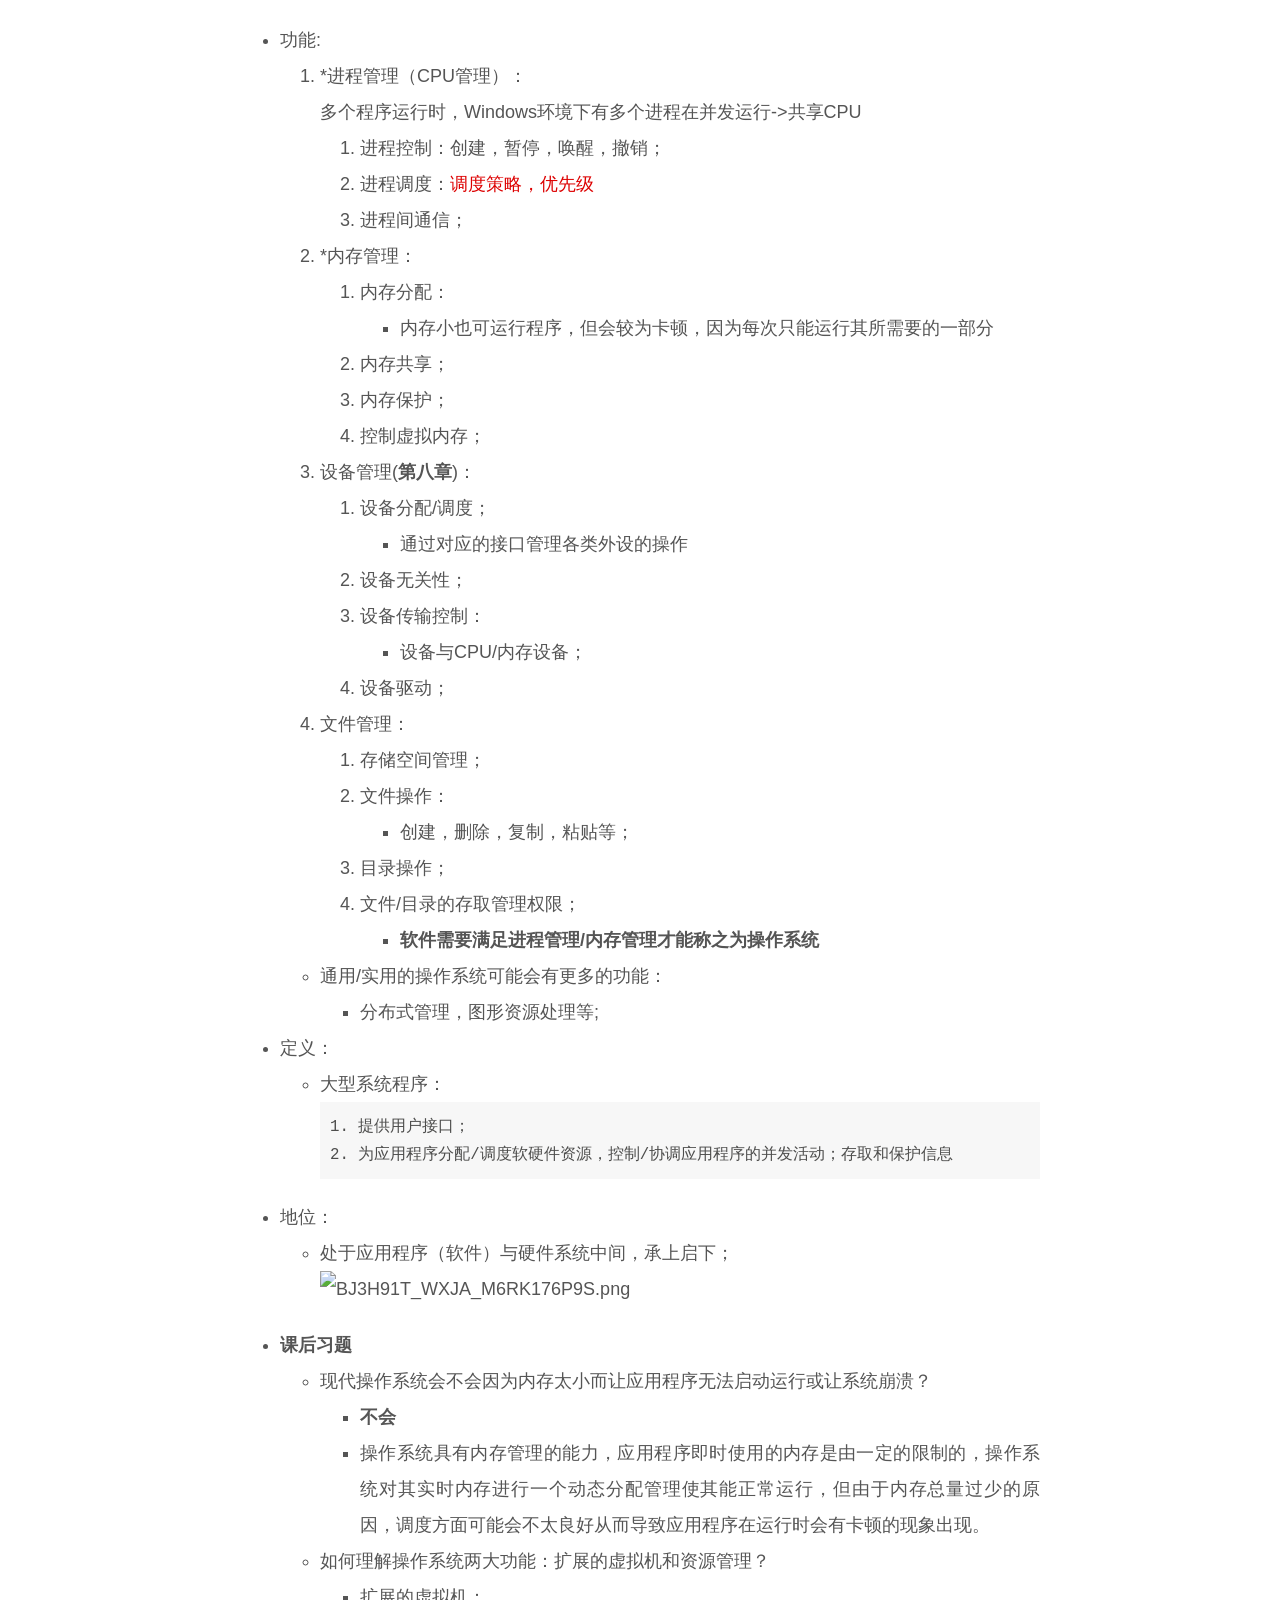
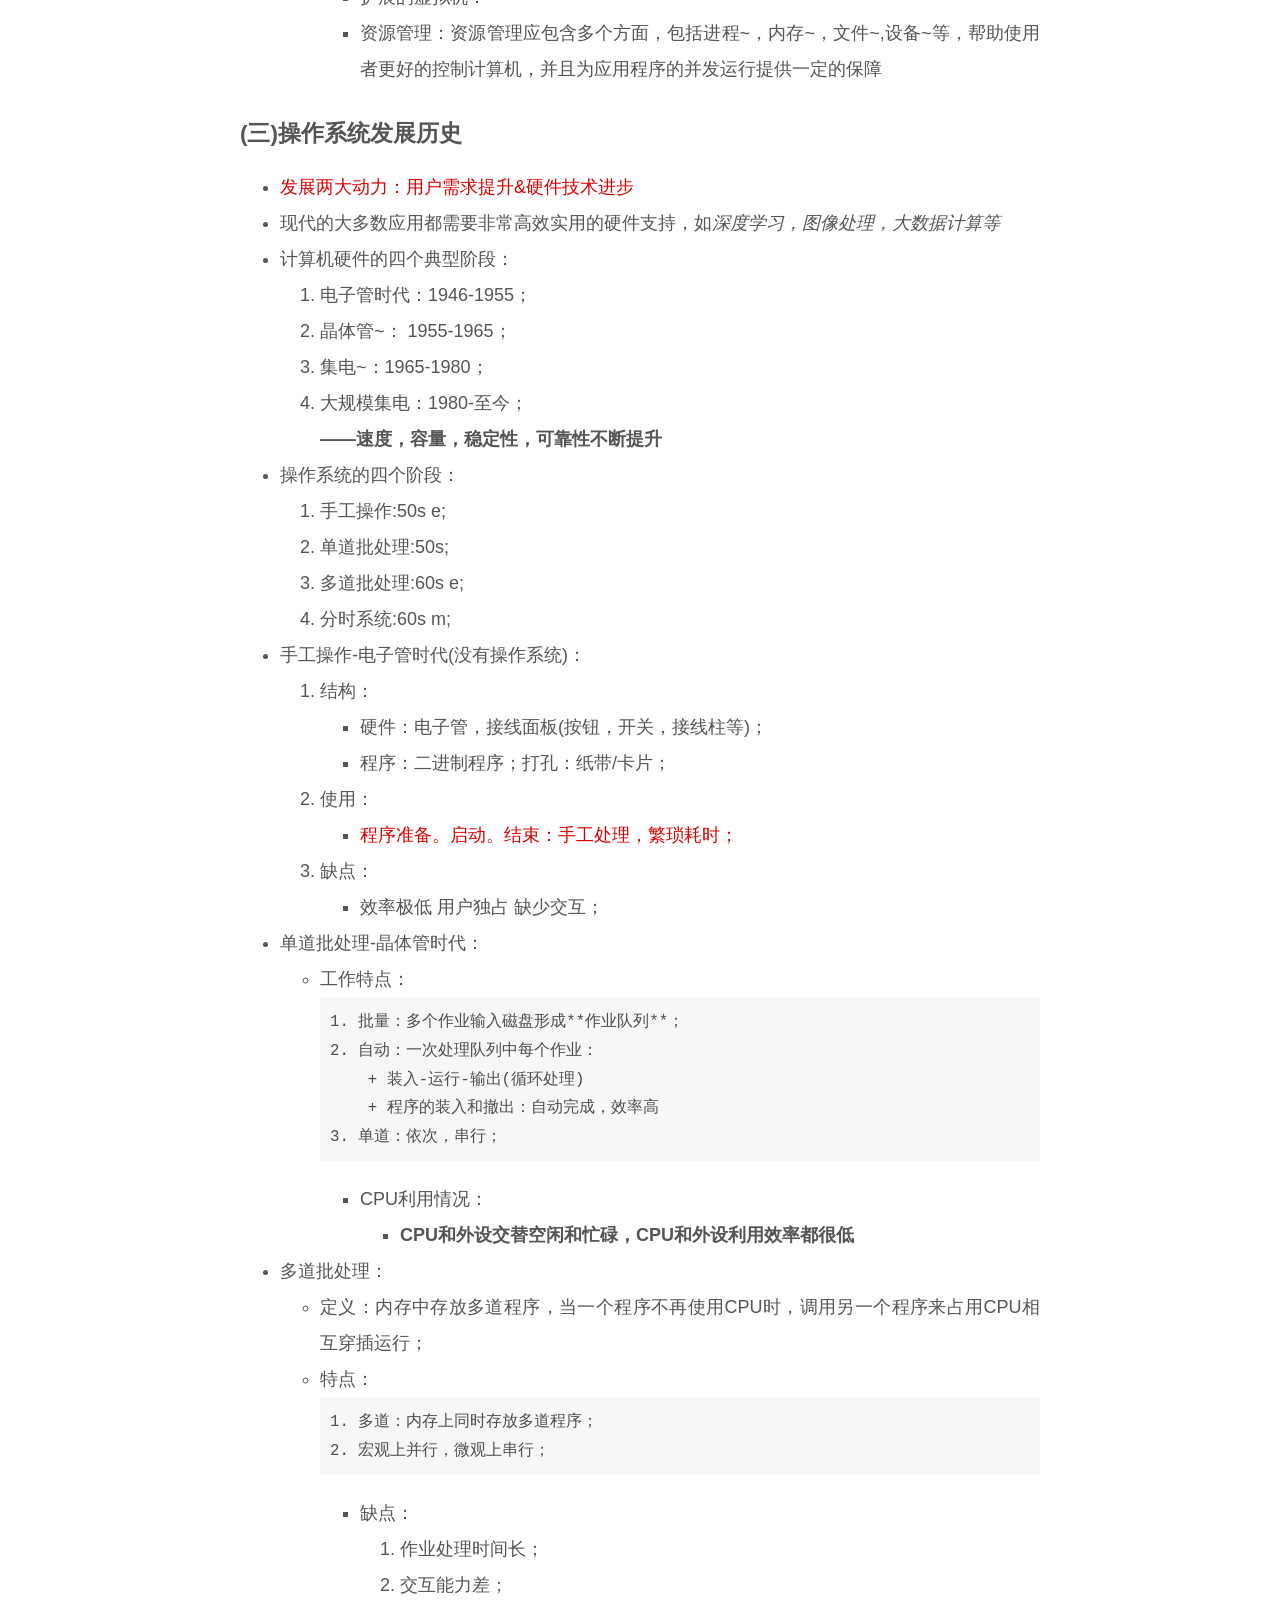
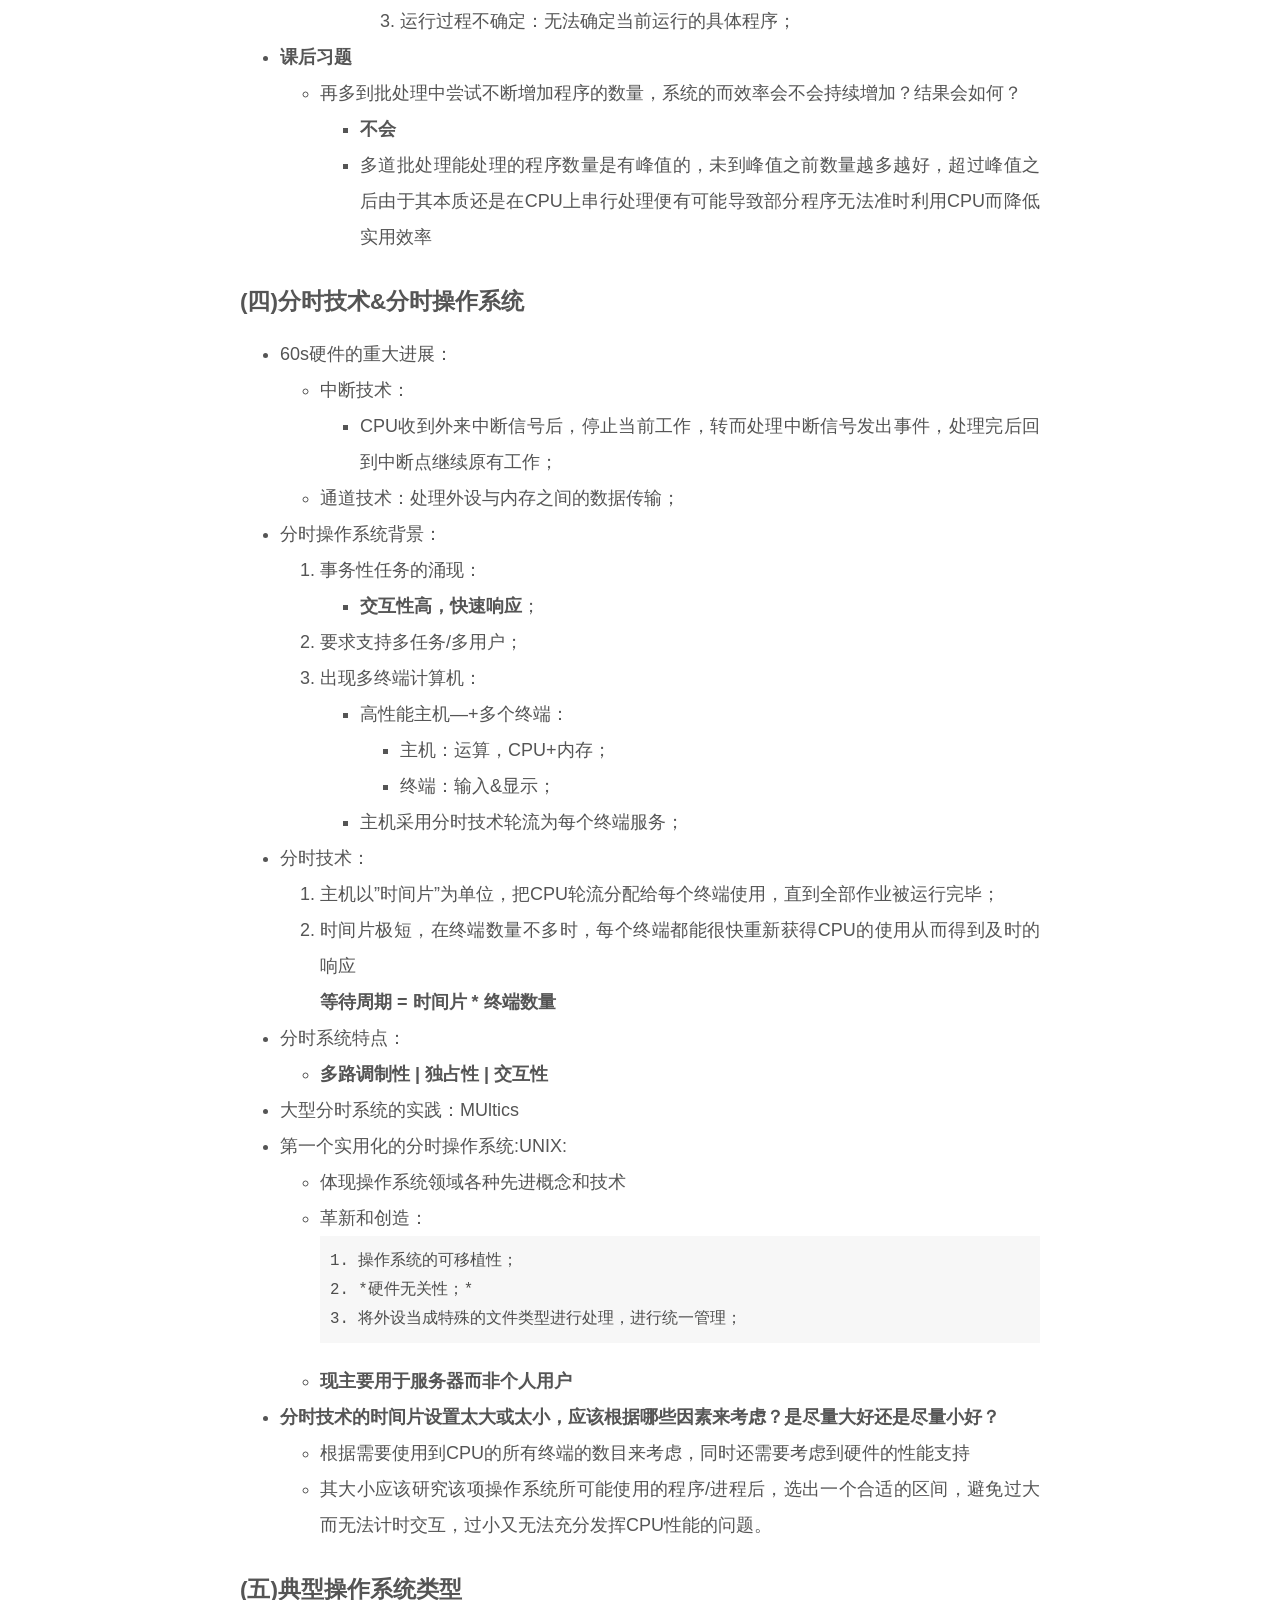
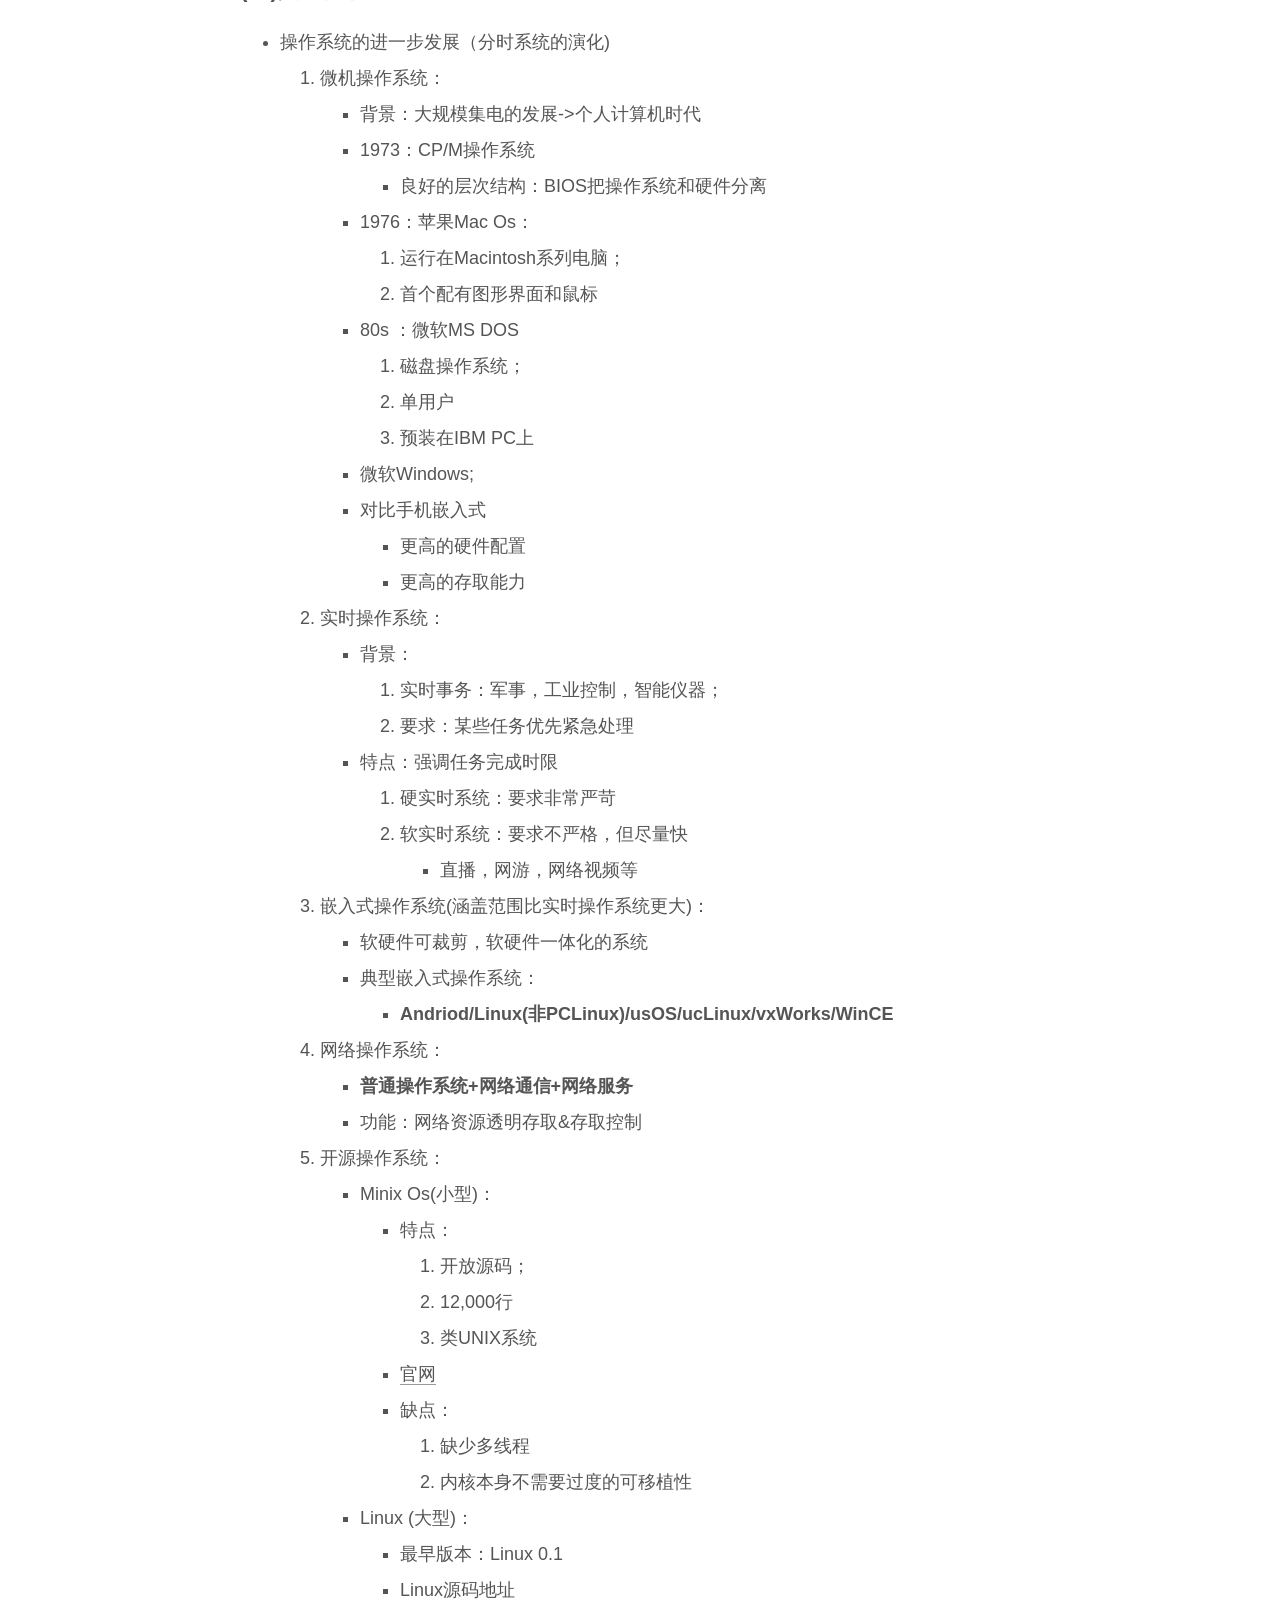
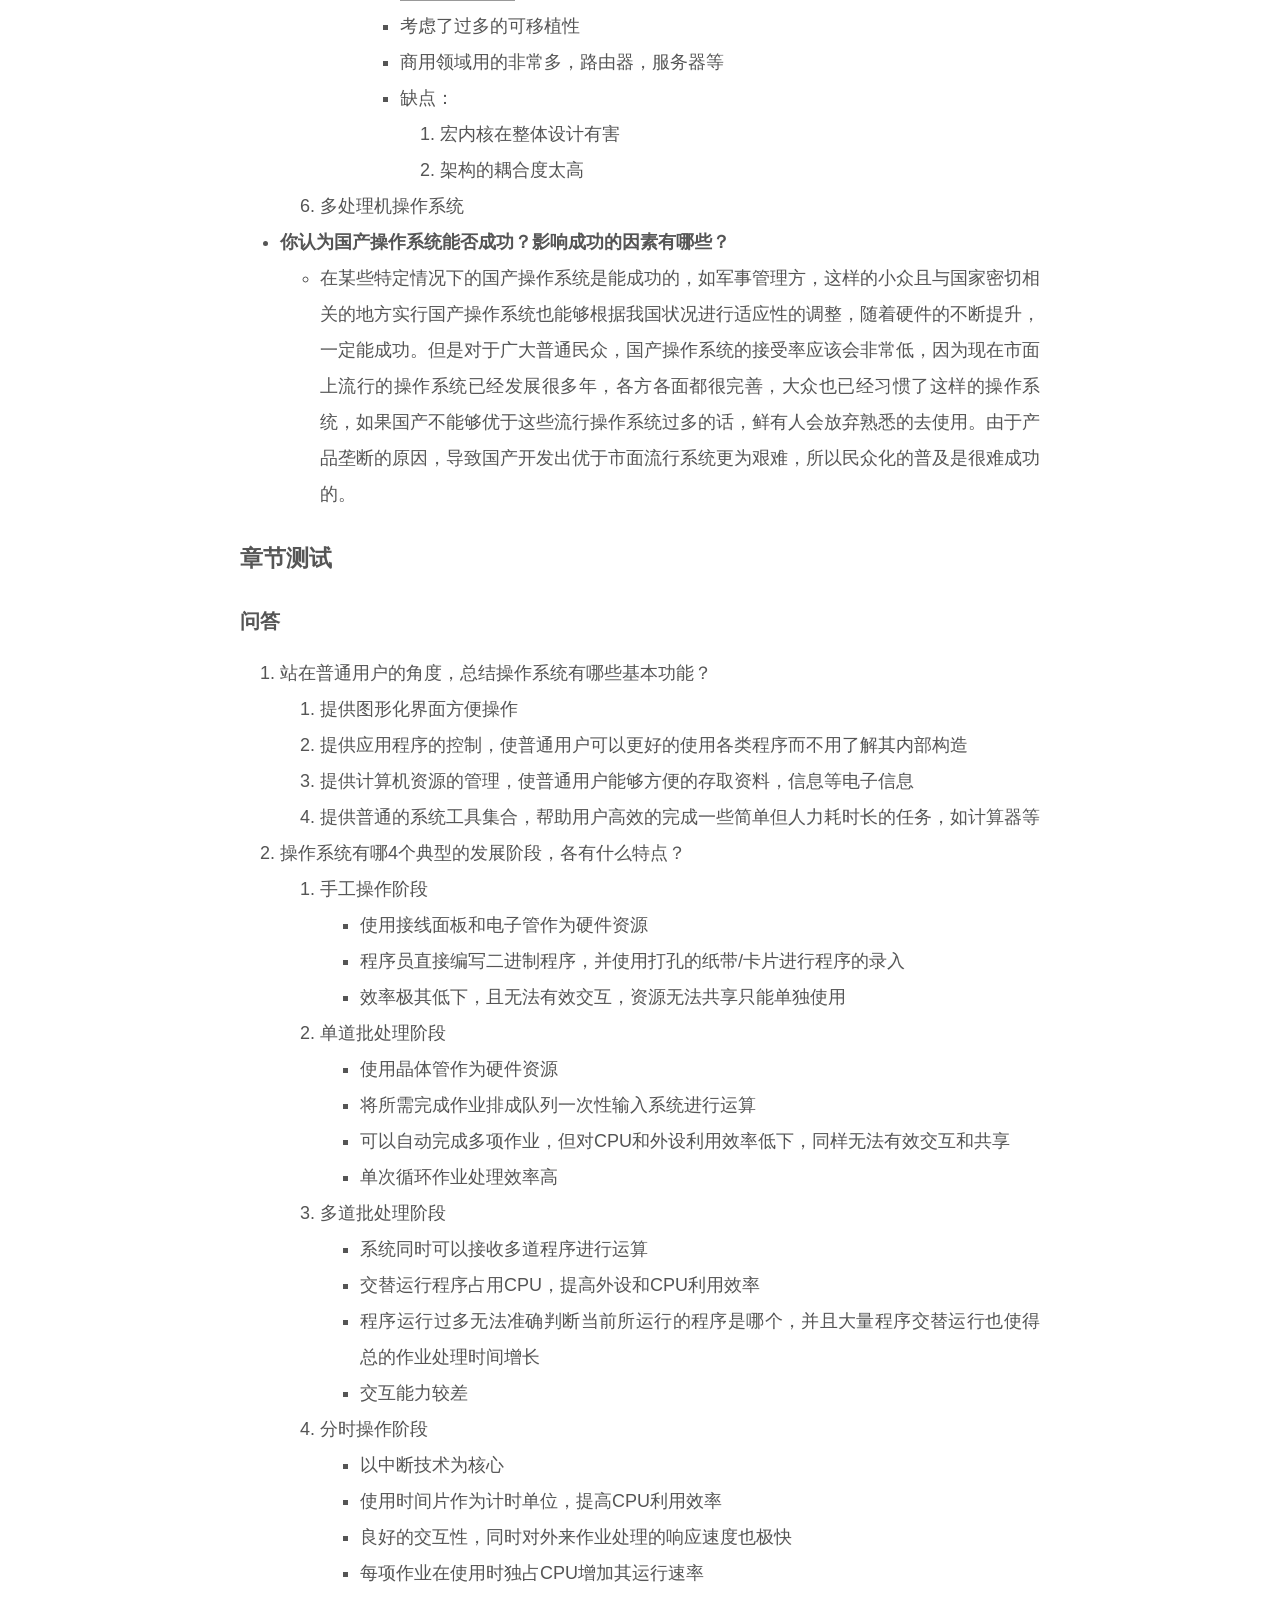
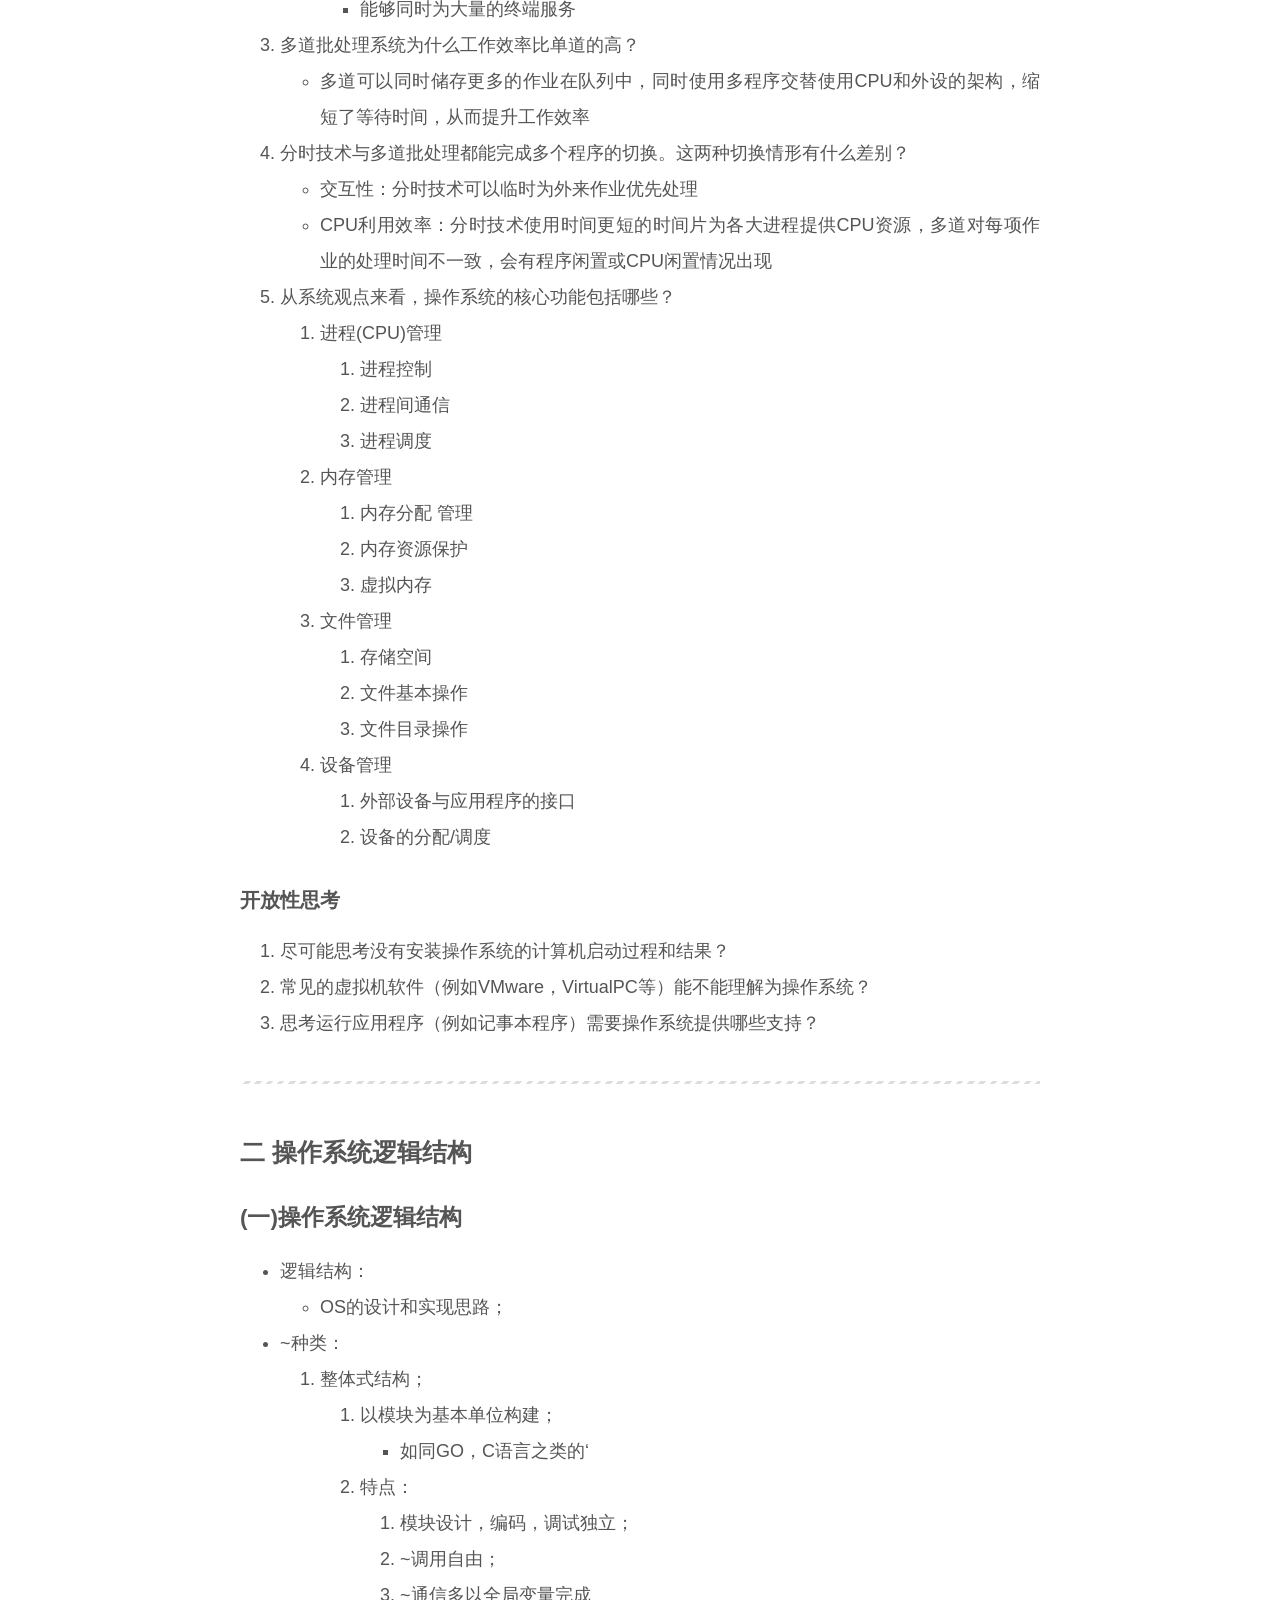
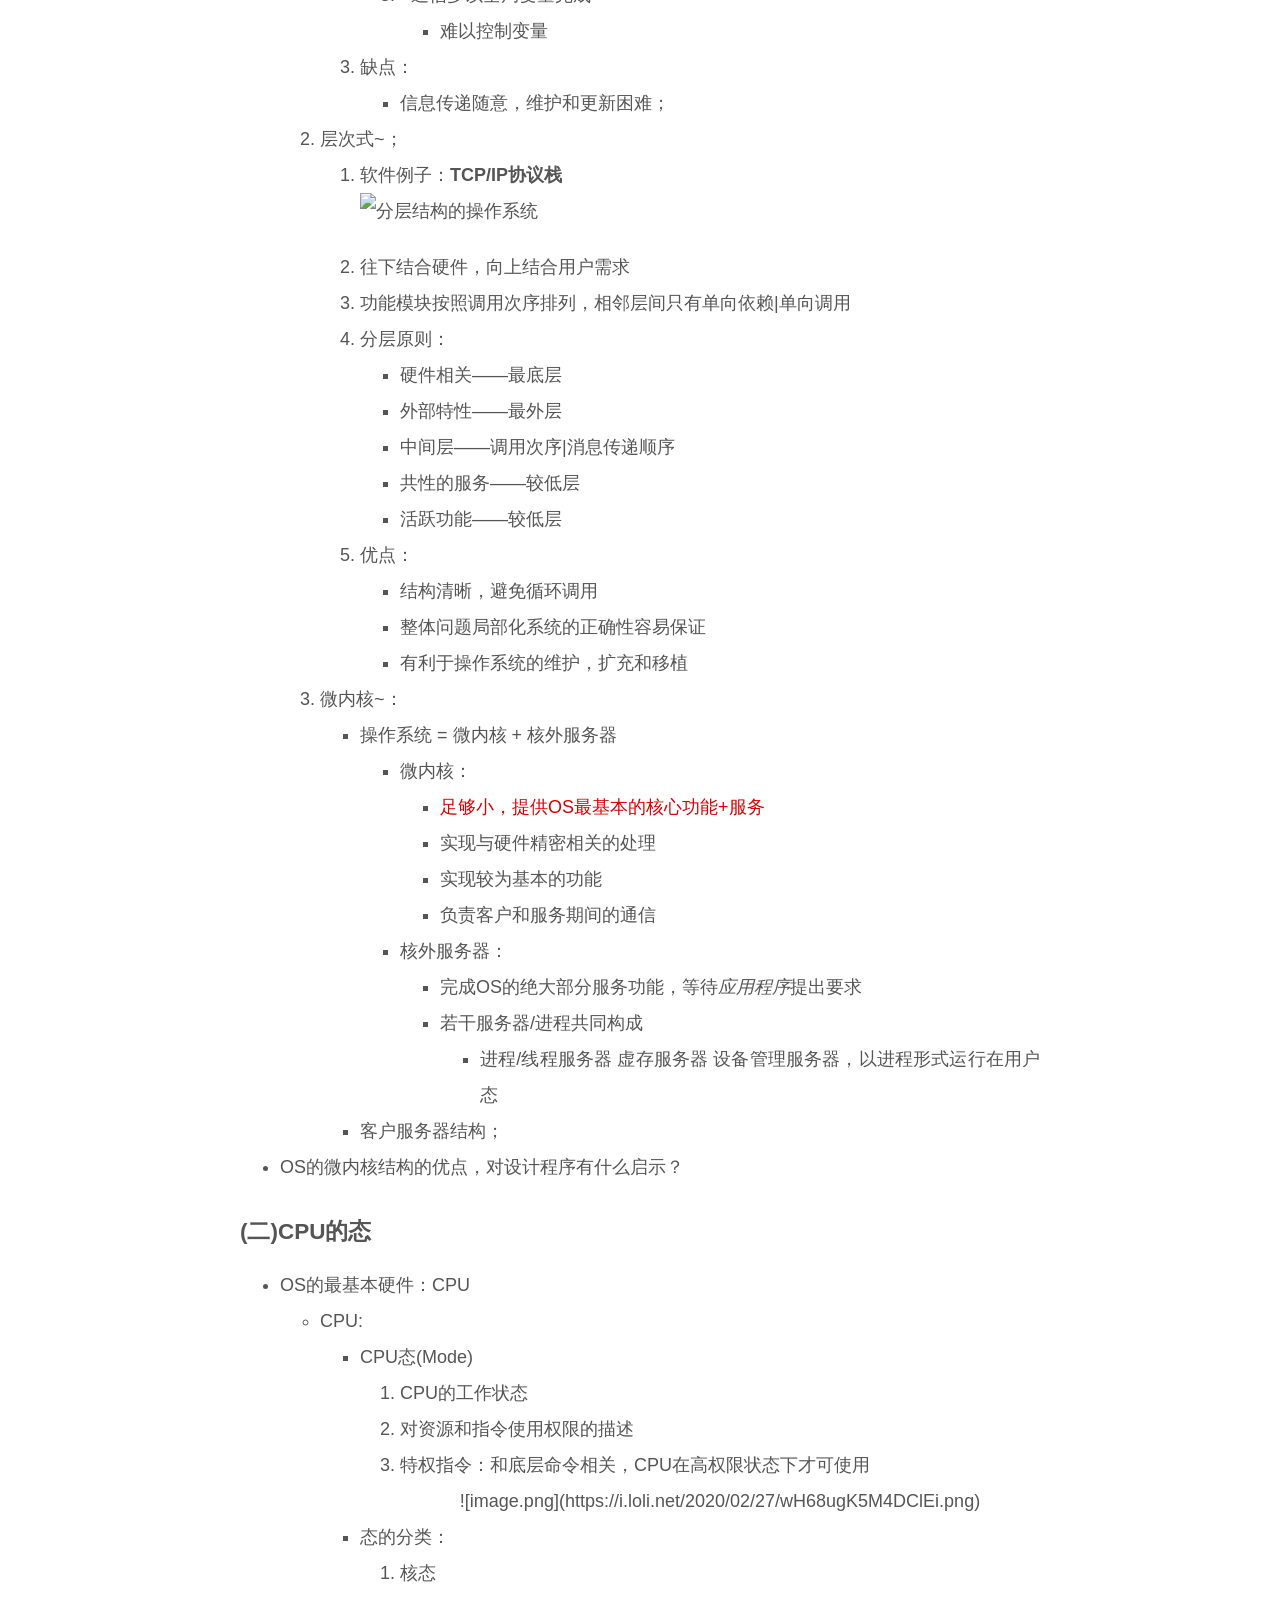
==== commit 74a63216: "Site updated: 2020-03-23 10:26:37" ====
--- a/index.html
+++ b/index.html
@@ -170,6 +170,13 @@
 
               <time title="创建时间：2020-03-15 21:12:40" itemprop="dateCreated datePublished" datetime="2020-03-15T21:12:40+08:00">2020-03-15</time>
             </span>
+              <span class="post-meta-item">
+                <span class="post-meta-item-icon">
+                  <i class="fa fa-calendar-check-o"></i>
+                </span>
+                <span class="post-meta-item-text">更新于</span>
+                <time title="修改时间：2020-03-17 10:07:17" itemprop="dateModified" datetime="2020-03-17T10:07:17+08:00">2020-03-17</time>
+              </span>
 
           
 
@@ -182,7 +189,7 @@
     <div class="post-body" itemprop="articleBody">
 
       
-          
+          <h1 id="SQL"><a href="#SQL" class="headerlink" title=" SQL "></a><center> SQL </center></h1><h2 id=""><a href="#" class="headerlink" title=" "></a> </h2>
       
     </div>
 
@@ -232,7 +239,7 @@
                   <i class="fa fa-calendar-check-o"></i>
                 </span>
                 <span class="post-meta-item-text">更新于</span>
-                <time title="修改时间：2020-03-16 17:23:00" itemprop="dateModified" datetime="2020-03-16T17:23:00+08:00">2020-03-16</time>
+                <time title="修改时间：2020-03-21 22:10:31" itemprop="dateModified" datetime="2020-03-21T22:10:31+08:00">2020-03-21</time>
               </span>
 
           
@@ -246,7 +253,7 @@
     <div class="post-body" itemprop="articleBody">
 
       
-          <h1 id="计算机组成原理"><a href="#计算机组成原理" class="headerlink" title="计算机组成原理"></a><center>计算机组成原理</center></h1><h1 id="第二章"><a href="#第二章" class="headerlink" title="第二章"></a><center>第二章</center></h1><h2 id="一-数据与文字的表示方法"><a href="#一-数据与文字的表示方法" class="headerlink" title="一 数据与文字的表示方法"></a>一 数据与文字的表示方法</h2><h3 id="一-数据格式"><a href="#一-数据格式" class="headerlink" title="(一)数据格式"></a>(一)数据格式</h3><h4 id="1-定点数"><a href="#1-定点数" class="headerlink" title="1.定点数"></a>1.定点数</h4><p>定义：数据小数点位置固定不变<br>以n+1位字来存储数据<br><strong>纯小数</strong>小数点位于x<sub>n</sub>之后<br><strong>纯整数</strong>小数点位于x<sub>0</sub>的后面</p>
+          <h1 id="计算机组成原理"><a href="#计算机组成原理" class="headerlink" title="计算机组成原理"></a><center>计算机组成原理</center></h1><h1 id="第二章"><a href="#第二章" class="headerlink" title="第二章"></a><center>第二章</center></h1><h2 id="一-数据与文字的表示方法"><a href="#一-数据与文字的表示方法" class="headerlink" title="一 数据与文字的表示方法"></a>一 数据与文字的表示方法</h2><h3 id="一-数据格式"><a href="#一-数据格式" class="headerlink" title="(一)数据格式"></a>(一)数据格式</h3><h4 id="1-定点数"><a href="#1-定点数" class="headerlink" title="1.定点数"></a>1.定点数</h4><p>定义：数据小数点位置固定不变<br>以n+1位字来存储数据<br><strong>纯小数</strong>小数点位于$$之后<br><strong>纯整数</strong>小数点位于$x_0$的后面</p>
 <h4 id="2-浮点数"><a href="#2-浮点数" class="headerlink" title="2.浮点数"></a>2.浮点数</h4><ul>
 <li><p>任意二进制数可以写成$N = 2^e.M$的形式：</p>
 <ol>
@@ -263,9 +270,9 @@
 </ul>
 </li>
 </ul>
-<h3 id="二-数的机器码表示"><a href="#二-数的机器码表示" class="headerlink" title="(二)数的机器码表示"></a>(二)数的机器码表示</h3><h4 id="1-原码表示"><a href="#1-原码表示" class="headerlink" title="1.原码表示"></a>1.原码表示</h4><ul>
-<li>正数：[x]<sub>原</sub> = $0 x_{n-1} \cdots x_{0}$ </li>
-<li>负数：[x]<sub>原</sub> = $1 x_{n-1} \cdots x_0$</li>
+<h3 id="二-数的机器码表示"><a href="#二-数的机器码表示" class="headerlink" title="(二) 数的机器码表示"></a>(二) 数的机器码表示</h3><h4 id="1-原码表示"><a href="#1-原码表示" class="headerlink" title="1.原码表示"></a>1.原码表示</h4><ul>
+<li>正数：$[x]_原 = 0x_{n-1} \cdots x_{0}$ </li>
+<li>负数：$[x]_原 = 1x_{n-1} \cdots x_0$</li>
 </ul>
 <h4 id="2-补码表示"><a href="#2-补码表示" class="headerlink" title="2.补码表示"></a>2.补码表示</h4><ul>
 <li>正数：与原码相同</li>
@@ -273,20 +280,20 @@
 </ul>
 <h4 id="3-移码表示"><a href="#3-移码表示" class="headerlink" title="3.移码表示"></a>3.移码表示</h4><p>移码通常用于表示浮点数的阶码，当阶码为k位数时：</p>
 <script type="math/tex; mode=display">
-[e]_移 = 2^k + e,2^k > e \geq -2^k \quad [e]_移 为机器数,e为真值</script><h2 id="二-定点加法减法"><a href="#二-定点加法减法" class="headerlink" title="二 定点加法减法"></a>二 定点加法减法</h2><h4 id="一-补码加法"><a href="#一-补码加法" class="headerlink" title="(一)补码加法"></a>(一)补码加法</h4><p>公式：$[x]_补 + [y]补 = [x+y]_补$</p>
-<h4 id="二-补码减法"><a href="#二-补码减法" class="headerlink" title="(二)补码减法"></a>(二)补码减法</h4><p>公式：$[x-y]_补 = [x]补 + [-y]_补$<br>——对[y]<sub>补</sub>包括符号位取反+1</p>
-<h4 id="三-溢出概念与检测方法"><a href="#三-溢出概念与检测方法" class="headerlink" title="(三)溢出概念与检测方法"></a>(三)溢出概念与检测方法</h4><ol>
+[e]_移 = 2^k + e,2^k > e \geq -2^k \quad [e]_移 为机器数,e为真值</script><h2 id="二-定点加法减法"><a href="#二-定点加法减法" class="headerlink" title="二 定点加法减法"></a>二 定点加法减法</h2><h3 id="一-补码加法"><a href="#一-补码加法" class="headerlink" title="(一)补码加法"></a>(一)补码加法</h3><p>公式：$[x]_补 + [y]补 = [x+y]_补$</p>
+<h3 id="二-补码减法"><a href="#二-补码减法" class="headerlink" title="(二)补码减法"></a>(二)补码减法</h3><p>公式：$[x-y]_补 = [x]补 + [-y]_补$<br>——对$[y]_补$包括符号位取反+1</p>
+<h3 id="三-溢出概念与检测方法"><a href="#三-溢出概念与检测方法" class="headerlink" title="(三)溢出概念与检测方法"></a>(三)溢出概念与检测方法</h3><ol>
 <li><p>双符号位法：原本的0/1变为00/11，当符号位出现01时表示正溢，10表示负溢  </p>
 </li>
-<li><p>单符号位法：对符号位进位和最高有效位进位做异或运算即: </p>
+<li><p>单符号位法：对符号位进位和最高有效位进位做异或运算即:</p>
 <script type="math/tex; mode=display">
 V = C_f \bigoplus C_0\qquad C_f为符号位进位</script></li>
 </ol>
-<h2 id="三-定点乘法运算"><a href="#三-定点乘法运算" class="headerlink" title="三 定点乘法运算"></a>三 定点乘法运算</h2><h4 id="一-原码并行乘法"><a href="#一-原码并行乘法" class="headerlink" title="(一)原码并行乘法"></a>(一)原码并行乘法</h4><h6 id="1-人工算法与机器算法的异同"><a href="#1-人工算法与机器算法的异同" class="headerlink" title="1. 人工算法与机器算法的异同"></a>1. 人工算法与机器算法的异同</h6><ol>
+<h2 id="三-定点乘法运算"><a href="#三-定点乘法运算" class="headerlink" title="三 定点乘法运算"></a>三 定点乘法运算</h2><h3 id="一-原码并行乘法"><a href="#一-原码并行乘法" class="headerlink" title="(一)原码并行乘法"></a>(一)原码并行乘法</h3><h4 id="1-人工算法与机器算法的异同"><a href="#1-人工算法与机器算法的异同" class="headerlink" title="1. 人工算法与机器算法的异同"></a>1. 人工算法与机器算法的异同</h4><ol>
 <li>运算法则：同号相乘为正，异号相乘为负。积的符号可用异或($\bigoplus$)得到</li>
 <li>同样的二进制乘法与十进制乘法相同</li>
 </ol>
-<h6 id="2-不带符号的阵列乘法器"><a href="#2-不带符号的阵列乘法器" class="headerlink" title="2.不带符号的阵列乘法器"></a>2.不带符号的阵列乘法器</h6>
+<h4 id="2-不带符号的阵列乘法器"><a href="#2-不带符号的阵列乘法器" class="headerlink" title="2.不带符号的阵列乘法器"></a>2.不带符号的阵列乘法器</h4>
       
     </div>
 
@@ -336,7 +343,7 @@
                   <i class="fa fa-calendar-check-o"></i>
                 </span>
                 <span class="post-meta-item-text">更新于</span>
-                <time title="修改时间：2020-03-16 17:17:22" itemprop="dateModified" datetime="2020-03-16T17:17:22+08:00">2020-03-16</time>
+                <time title="修改时间：2020-03-23 10:25:44" itemprop="dateModified" datetime="2020-03-23T10:25:44+08:00">2020-03-23</time>
               </span>
 
           
@@ -350,19 +357,18 @@
     <div class="post-body" itemprop="articleBody">
 
       
-          <h1 id="操作系统"><a href="#操作系统" class="headerlink" title="操作系统"></a><center>操作系统</center></h1><hr>
-<h6 id="系统灵魂-核心专业课-底层开发基础"><a href="#系统灵魂-核心专业课-底层开发基础" class="headerlink" title="系统灵魂 核心专业课 底层开发基础"></a><center><font color="#dd0000">系统灵魂 核心专业课 底层开发基础</font></center></h6><hr>
+          <h1 id="操作系统"><a href="#操作系统" class="headerlink" title="操作系统"></a><center>操作系统</center></h1><p><strong><center><font color="#00ffd0">系统灵魂 核心专业课 底层开发基础</font></center></strong></p>
 <h2 id="一-操作系统概述"><a href="#一-操作系统概述" class="headerlink" title="一 操作系统概述"></a>一 操作系统概述</h2><h3 id="一-初步认识"><a href="#一-初步认识" class="headerlink" title="(一). 初步认识:"></a>(一). 初步认识:</h3><ol>
 <li><strong>没有操作系统依旧可以正常使用程序</strong><ul>
 <li>只能使用刻录在计算机硬件上的bios程序</li>
 <li>操作系统与普通软件有重大差别</li>
 <li>例如在蓝屏界面设置计算机基本信息时</li>
-<li>此类程序的编写与安装都需要特殊的方式   </li>
+<li>此类程序的编写与安装都需要特殊的方式</li>
 </ul>
 </li>
 <li>普通用户无法运行正常软件  </li>
 <li>操作系统提供的功能:<ol>
-<li>可视化操作界面；   </li>
+<li>可视化操作界面;</li>
 <li>控制普通程序运行；  </li>
 <li>控制多个程序并发运行，管理系统资源；  </li>
 <li>进行系统设置/配置，监控系统状态；  </li>
@@ -408,15 +414,15 @@
 </ol>
 <h3 id="二-操作系统功能和定义"><a href="#二-操作系统功能和定义" class="headerlink" title="(二)操作系统功能和定义"></a>(二)操作系统功能和定义</h3><ul>
 <li>功能:  <ol>
-<li>/*进程管理（CPU管理）：<br> 多个程序运行时，Windows环境下有多个进程在并发运行-&gt;共享CPU    <ol>
+<li>*进程管理（CPU管理）：<br> 多个程序运行时，Windows环境下有多个进程在并发运行-&gt;共享CPU<ol>
 <li>进程控制：创建，暂停，唤醒，撤销；  </li>
 <li>进程调度：<font color="#dd0000">调度策略，优先级</font>   </li>
 <li>进程间通信；  </li>
 </ol>
 </li>
-<li>/*内存管理：<ol>
+<li>*内存管理：<ol>
 <li>内存分配：<ul>
-<li>内存小也可运行程序，但会较为卡顿，因为每次只能运行其所需要的一部分 </li>
+<li>内存小也可运行程序，但会较为卡顿，因为每次只能运行其所需要的一部分</li>
 </ul>
 </li>
 <li>内存共享；  </li>
@@ -444,26 +450,24 @@
 </ul>
 </li>
 <li>目录操作；</li>
-<li>文件/目录的存取管理权限；</li>
+<li>文件/目录的存取管理权限；<ul>
+<li><strong>软件需要满足进程管理/内存管理才能称之为操作系统</strong></li>
+</ul>
+</li>
 </ol>
 </li>
 </ol>
 <ul>
-<li><strong>软件需要满足进程管理/内存管理才能称之为操作系统</strong></li>
 <li>通用/实用的操作系统可能会有更多的功能：<ul>
-<li>分布式管理，图形资源处理等； </li>
-</ul>
-</li>
-</ul>
-</li>
-</ul>
-<ul>
+<li>分布式管理，图形资源处理等;</li>
+</ul>
+</li>
+</ul>
+</li>
 <li>定义：<ul>
-<li>大型系统程序：<ol>
-<li>提供用户接口；</li>
-<li>为应用程序分配/调度软硬件资源，控制/协调应用程序的并发活动；存取和保护信息 </li>
-</ol>
-</li>
+<li>大型系统程序：<pre><code>1. 提供用户接口；
+2. 为应用程序分配/调度软硬件资源，控制/协调应用程序的并发活动；存取和保护信息
+</code></pre></li>
 </ul>
 </li>
 <li>地位：<ul>
@@ -518,34 +522,32 @@
 </ol>
 </li>
 <li>单道批处理-晶体管时代：  <ul>
-<li>工作特点：<ol>
-<li>批量：多个作业输入磁盘形成<strong>作业队列</strong>；</li>
-<li>自动：一次处理队列中每个作业：<ul>
-<li>装入-运行-输出(循环处理)</li>
-<li>程序的装入和撤出：自动完成，效率高  </li>
-</ul>
-</li>
-<li>单道：依次，串行；</li>
-</ol>
-</li>
+<li>工作特点：<pre><code>1. 批量：多个作业输入磁盘形成**作业队列**；
+2. 自动：一次处理队列中每个作业：
+    + 装入-运行-输出(循环处理)
+    + 程序的装入和撤出：自动完成，效率高  
+3. 单道：依次，串行；
+</code></pre><ul>
 <li>CPU利用情况：<ul>
 <li><strong>CPU和外设交替空闲和忙碌，CPU和外设利用效率都很低</strong></li>
 </ul>
 </li>
 </ul>
 </li>
+</ul>
+</li>
 <li>多道批处理：<ul>
 <li>定义：内存中存放多道程序，当一个程序不再使用CPU时，调用另一个程序来占用CPU相互穿插运行；</li>
-<li>特点：<ol>
-<li>多道：内存上同时存放多道程序；</li>
-<li>宏观上并行，微观上串行；</li>
-</ol>
-</li>
+<li>特点：<pre><code>1. 多道：内存上同时存放多道程序；
+2. 宏观上并行，微观上串行；
+</code></pre><ul>
 <li>缺点：<ol>
 <li>作业处理时间长；</li>
 <li>交互能力差；</li>
 <li>运行过程不确定：无法确定当前运行的具体程序；</li>
 </ol>
+</li>
+</ul>
 </li>
 </ul>
 </li>
@@ -596,12 +598,10 @@
 <li>大型分时系统的实践：MUltics</li>
 <li>第一个实用化的分时操作系统:UNIX:<ul>
 <li>体现操作系统领域各种先进概念和技术</li>
-<li>革新和创造：<ol>
-<li>操作系统的可移植性；  </li>
-<li><em>硬件无关性；</em></li>
-<li>将外设当成特殊的文件类型进行处理，进行统一管理；</li>
-</ol>
-</li>
+<li>革新和创造：<pre><code>1. 操作系统的可移植性；  
+2. *硬件无关性；*
+3. 将外设当成特殊的文件类型进行处理，进行统一管理；
+</code></pre></li>
 <li><strong>现主要用于服务器而非个人用户</strong></li>
 </ul>
 </li>
@@ -856,10 +856,7 @@
 </li>
 </ol>
 </li>
-<li>OS的微内核结构的优点，对设计程序有什么启示？  <ul>
-<li></li>
-</ul>
-</li>
+<li>OS的微内核结构的优点，对设计程序有什么启示？  </li>
 </ul>
 <h3 id="二-CPU的态"><a href="#二-CPU的态" class="headerlink" title="(二)CPU的态"></a>(二)CPU的态</h3><ul>
 <li>OS的最基本硬件：CPU<ul>
@@ -868,7 +865,7 @@
 <li>CPU的工作状态</li>
 <li>对资源和指令使用权限的描述</li>
 <li>特权指令：和底层命令相关，CPU在高权限状态下才可使用<center>  
-![image.png](https://i.loli.net/2020/02/27/wH68ugK5M4DClEi.png)</center></li>
+ ![image.png](https://i.loli.net/2020/02/27/wH68ugK5M4DClEi.png)</center></li>
 </ol>
 </li>
 <li>态的分类：<ol>
@@ -902,8 +899,6 @@
 </li>
 </ol>
 </li>
-</ul>
-</li>
 <li>硬件和OS对CPU的观察<ul>
 <li>硬件按照 态 区分CPU状态</li>
 <li>OS按照 进程  </li>
@@ -911,7 +906,7 @@
 </ul>
 </li>
 <li>Intel CPU的态：<ul>
-<li></li>
+<li><font color = "#dd0000">待解答</font></li>
 </ul>
 </li>
 <li>存储器:存储程序和数据的部件<ul>
@@ -929,8 +924,6 @@
 <li>按和CPU的联系<ul>
 <li>主存：直接交换信息，与CPU三种总线直接相连</li>
 <li>辅存：相反</li>
-</ul>
-</li>
 </ul>
 </li>
 <li>存储体系<ul>
@@ -948,6 +941,10 @@
 <li>内存(没有命中)</li>
 <li>辅存(<strong>缺页</strong>)  </li>
 </ol>
+</li>
+</ul>
+</li>
+</ul>
 </li>
 </ul>
 </li>
@@ -1003,19 +1000,25 @@
 <li>回复：退出~后，出栈恢复</li>
 </ul>
 </li>
-<li>中断响应过程<pre><code>  1. 识别中断源
-  2. 保护断点和现场
-  3. 装入中断服务程序的入口地址(CS:IP)
-  4. 进入中断服务程序
-  5. 恢复现场和断点
-  6. 中断返回IRET
-</code></pre></li>
-<li>~实质：<pre><code>  + 交换指令执行地址
-  + 交换CPU的态
-  + 工作：
-          + 现场的保护和恢复
-          + 参数传递(通信)  
-</code></pre></li>
+<li>中断响应过程<ol>
+<li>识别中断源</li>
+<li>保护断点和现场</li>
+<li>装入中断服务程序的入口地址(CS:IP)</li>
+<li>进入中断服务程序</li>
+<li>恢复现场和断点</li>
+<li>中断返回IRET</li>
+</ol>
+</li>
+<li>~实质：<ul>
+<li>交换指令执行地址</li>
+<li>交换CPU的态</li>
+<li>工作：<ul>
+<li>现场的保护和恢复</li>
+<li>参数传递(通信)  </li>
+</ul>
+</li>
+</ul>
+</li>
 </ul>
 </li>
 </ul>
@@ -1038,8 +1041,7 @@
 </ol>
 </li>
 </ol>
-<h2 id="三操作系统用户界面"><a href="#三操作系统用户界面" class="headerlink" title="三操作系统用户界面"></a>三操作系统用户界面</h2><hr>
-<h3 id="一-操作系统启动过程"><a href="#一-操作系统启动过程" class="headerlink" title="(一)操作系统启动过程"></a>(一)操作系统启动过程</h3><h4 id="1-Bios和主引导记录MBR"><a href="#1-Bios和主引导记录MBR" class="headerlink" title="1. Bios和主引导记录MBR"></a>1. Bios和主引导记录MBR</h4><ol>
+<h2 id="三-操作系统用户界面"><a href="#三-操作系统用户界面" class="headerlink" title="三 操作系统用户界面"></a>三 操作系统用户界面</h2><h3 id="一-操作系统启动过程"><a href="#一-操作系统启动过程" class="headerlink" title="(一)操作系统启动过程"></a>(一)操作系统启动过程</h3><h4 id="1-Bios和主引导记录MBR"><a href="#1-Bios和主引导记录MBR" class="headerlink" title="1. Bios和主引导记录MBR"></a>1. Bios和主引导记录MBR</h4><ol>
 <li>实模式和保护模式<ul>
 <li>实模式：<ul>
 <li>程序按照8086寻址访问</li>
@@ -1047,10 +1049,8 @@
 <li>实模式存取的1M空间<ul>
 <li>前面640K：基本内存</li>
 <li>中间128K:显卡</li>
-<li>最后256：BIOS(Basic IO System，<em>固件</em>:硬件方式存在的软件)<ul>
-<li><strong>系统BIOS</strong>(<em>最后64K</em>)</li>
-</ul>
-</li>
+<li>最后256：BIOS(Basic IO System，<em>固件</em>:硬件方式存在的软件)<pre><code>- **系统BIOS**(*最后64K*)
+</code></pre></li>
 </ul>
 </li>
 </ul>
@@ -1059,7 +1059,7 @@
 <li>寻址方式</li>
 <li>段页式寻址机制-<strong>第七章</strong></li>
 <li>虚拟地址，进程，封闭空间</li>
-<li>程序和OS运行环境都被保护 </li>
+<li>程序和OS运行环境都被保护</li>
 </ul>
 </li>
 </ul>
@@ -1069,12 +1069,10 @@
 <li>基本的设备IO服务：<pre><code>  + 使用中断的方式来进行调用，每一个IO调用都有对应的中断序列号
   + 每一个中断序列号下又有更多的子功能序列
 </code></pre></li>
-<li>加电自检和自举                <ul>
-<li>自检POST <ul>
-<li>初始化基本硬件：CPU，GPU，内存。。。</li>
-<li>自检过程异常时，主板会发出警告声</li>
-</ul>
-<ul>
+<li>加电自检和自举<ul>
+<li>自检POST<ul>
+<li>初始化基本硬件：CPU，GPU，内存······</li>
+<li>自检过程异常时，主板会发出警告声<ul>
 <li>PowerOn&amp; Reset键的指令<ul>
 <li>执行FFFF0：跳转到加电自检</li>
 </ul>
@@ -1082,7 +1080,9 @@
 <li>查找显卡BIOS，调用</li>
 <li>依次查找，调用其他设备的BIOS</li>
 <li>显示启动画面</li>
-<li>从对应存储设备读入OS                                </li>
+<li>从对应存储设备读入OS</li>
+</ul>
+</li>
 </ul>
 </li>
 </ul>
@@ -1105,7 +1105,7 @@
 <li>BIOS和MBR程序运行过程<ol>
 <li>POST -&gt;CMOS设置(硬盘启动)-&gt;读取MBR-&gt;控制权给MBR</li>
 <li>MBR加载第一分区PBR并加载</li>
-<li>PBR继续控制后续过程    </li>
+<li>PBR继续控制后续过程</li>
 </ol>
 </li>
 </ol>
@@ -1153,7 +1153,6 @@
 </ul>
 </li>
 </ol>
-<hr>
 <h1 id="第四章-进程与线程"><a href="#第四章-进程与线程" class="headerlink" title="第四章-进程与线程"></a>第四章-进程与线程</h1><h2 id="一-进程管理"><a href="#一-进程管理" class="headerlink" title="(一)进程管理"></a>(一)进程管理</h2><h3 id="1-进程概念"><a href="#1-进程概念" class="headerlink" title="1.进程概念"></a>1.进程概念</h3><h4 id="1-进程基本概念"><a href="#1-进程基本概念" class="headerlink" title="(1)进程基本概念"></a>(1)进程基本概念</h4><ul>
 <li>并发环境运行的问题<ul>
 <li>运行过程不确定</li>
@@ -1185,9 +1184,9 @@
 </li>
 <li>暂存与长存：<ul>
 <li>进程在内存驻留，程序保存在物理介质</li>
-</ul>
-</li>
-<li>一个程序可能有多个进程 </li>
+<li>一个程序可能有多个进程</li>
+</ul>
+</li>
 </ul>
 </li>
 <li><strong>进程的类型</strong><ul>
@@ -1256,7 +1255,7 @@
 </ol>
 </li>
 </ol>
-<h3 id="2-进程控制"><a href="#2-进程控制" class="headerlink" title="2.进程控制"></a>2.进程控制</h3><h4 id="1-基本概念："><a href="#1-基本概念：" class="headerlink" title="(1)基本概念："></a>(1)基本概念：</h4><ol>
+<h2 id="2-进程控制"><a href="#2-进程控制" class="headerlink" title="2.进程控制"></a>2.进程控制</h2><h3 id="1-基本概念"><a href="#1-基本概念" class="headerlink" title="(1)基本概念"></a>(1)基本概念</h3><ol>
 <li>概念：<ul>
 <li>进程生存全期间，对其全部行为的控制</li>
 <li>四个典型的控制行为：<ol>
@@ -1339,6 +1338,61 @@
 </ul>
 </li>
 </ul>
+</li>
+</ol>
+<h2 id="三-线程-Thread"><a href="#三-线程-Thread" class="headerlink" title="三 线程(Thread)"></a>三 线程(Thread)</h2><h3 id="一-基本概念"><a href="#一-基本概念" class="headerlink" title="(一)基本概念"></a>(一)基本概念</h3><ol>
+<li>CPU直接运行的实体</li>
+<li>执行线程时，进程就不再是CPU的基本调度资源</li>
+<li>一个进程可以创建多个线程且共享CPU进而实现并发</li>
+</ol>
+<h3 id="二-执行"><a href="#二-执行" class="headerlink" title="(二)执行"></a>(二)执行</h3><ul>
+<li>使用函数CreateThread()<ul>
+<li>功能：将函数做为线程来创建</li>
+<li>将需要执行的函数作为CreateThread的参数</li>
+</ul>
+</li>
+<li>单线程程序：程序缺省只有一个线程(Main)，函数串行执行</li>
+<li>多线程程序：至少两个线程在程序中 其中一个必然为主线程</li>
+</ul>
+<h3 id="三-线程典型使用场景"><a href="#三-线程典型使用场景" class="headerlink" title="(三)线程典型使用场景"></a>(三)线程典型使用场景</h3><ol>
+<li>程序的多个功能需要并发运行  <ul>
+<li>e.g：看电影</li>
+<li>视频解码，音频解码，网络接收</li>
+</ul>
+</li>
+<li>改善窗口交互<ul>
+<li>需要进行后台计算</li>
+<li>文件的复制</li>
+</ul>
+</li>
+<li>多核CPU</li>
+<li>协作完成同一件事情，需要共享的文件比较多</li>
+</ol>
+<h3 id="四-使用线程的麻烦"><a href="#四-使用线程的麻烦" class="headerlink" title="(四)使用线程的麻烦"></a>(四)使用线程的麻烦</h3><ol>
+<li>程序难以调试</li>
+<li>线程是否安全</li>
+<li>并发的过程难以控制</li>
+</ol>
+<h2 id="四-临界区和锁"><a href="#四-临界区和锁" class="headerlink" title="四 临界区和锁"></a>四 临界区和锁</h2><h3 id="一-临界资源-amp-临界区"><a href="#一-临界资源-amp-临界区" class="headerlink" title="(一) 临界资源&amp;临界区"></a>(一) 临界资源&amp;临界区</h3><ol>
+<li>临界区：区域内的操作只能够串行的运行，不能并发</li>
+<li>临界资源：一次只允许一个进程独占访问的资源：比如<u>共享变量?</u></li>
+<li>同样的，临界区就是访问临界资源的代码块</li>
+<li>访问特点：<ul>
+<li>具有排他性</li>
+<li></li>
+</ul>
+</li>
+<li>访问机制的四个原则：<ol>
+<li>临界区忙时，其他进程需要在临界区外等候</li>
+<li>临界区空闲时，任何有权进程均可进入</li>
+<li>进程的等待时间是由限制的<ul>
+<li>临界区设置多大比较好？</li>
+<li><font color="#dd0000">待解答</font>
+
+</li>
+</ul>
+</li>
+</ol>
 </li>
 </ol>
 <h1 id="错题集"><a href="#错题集" class="headerlink" title="错题集"></a><center><font color="#dd0000">错题集</font></center></h1><h2 id="第一章"><a href="#第一章" class="headerlink" title="**第一章**"></a><center>**第一章**</center></h2><ol>
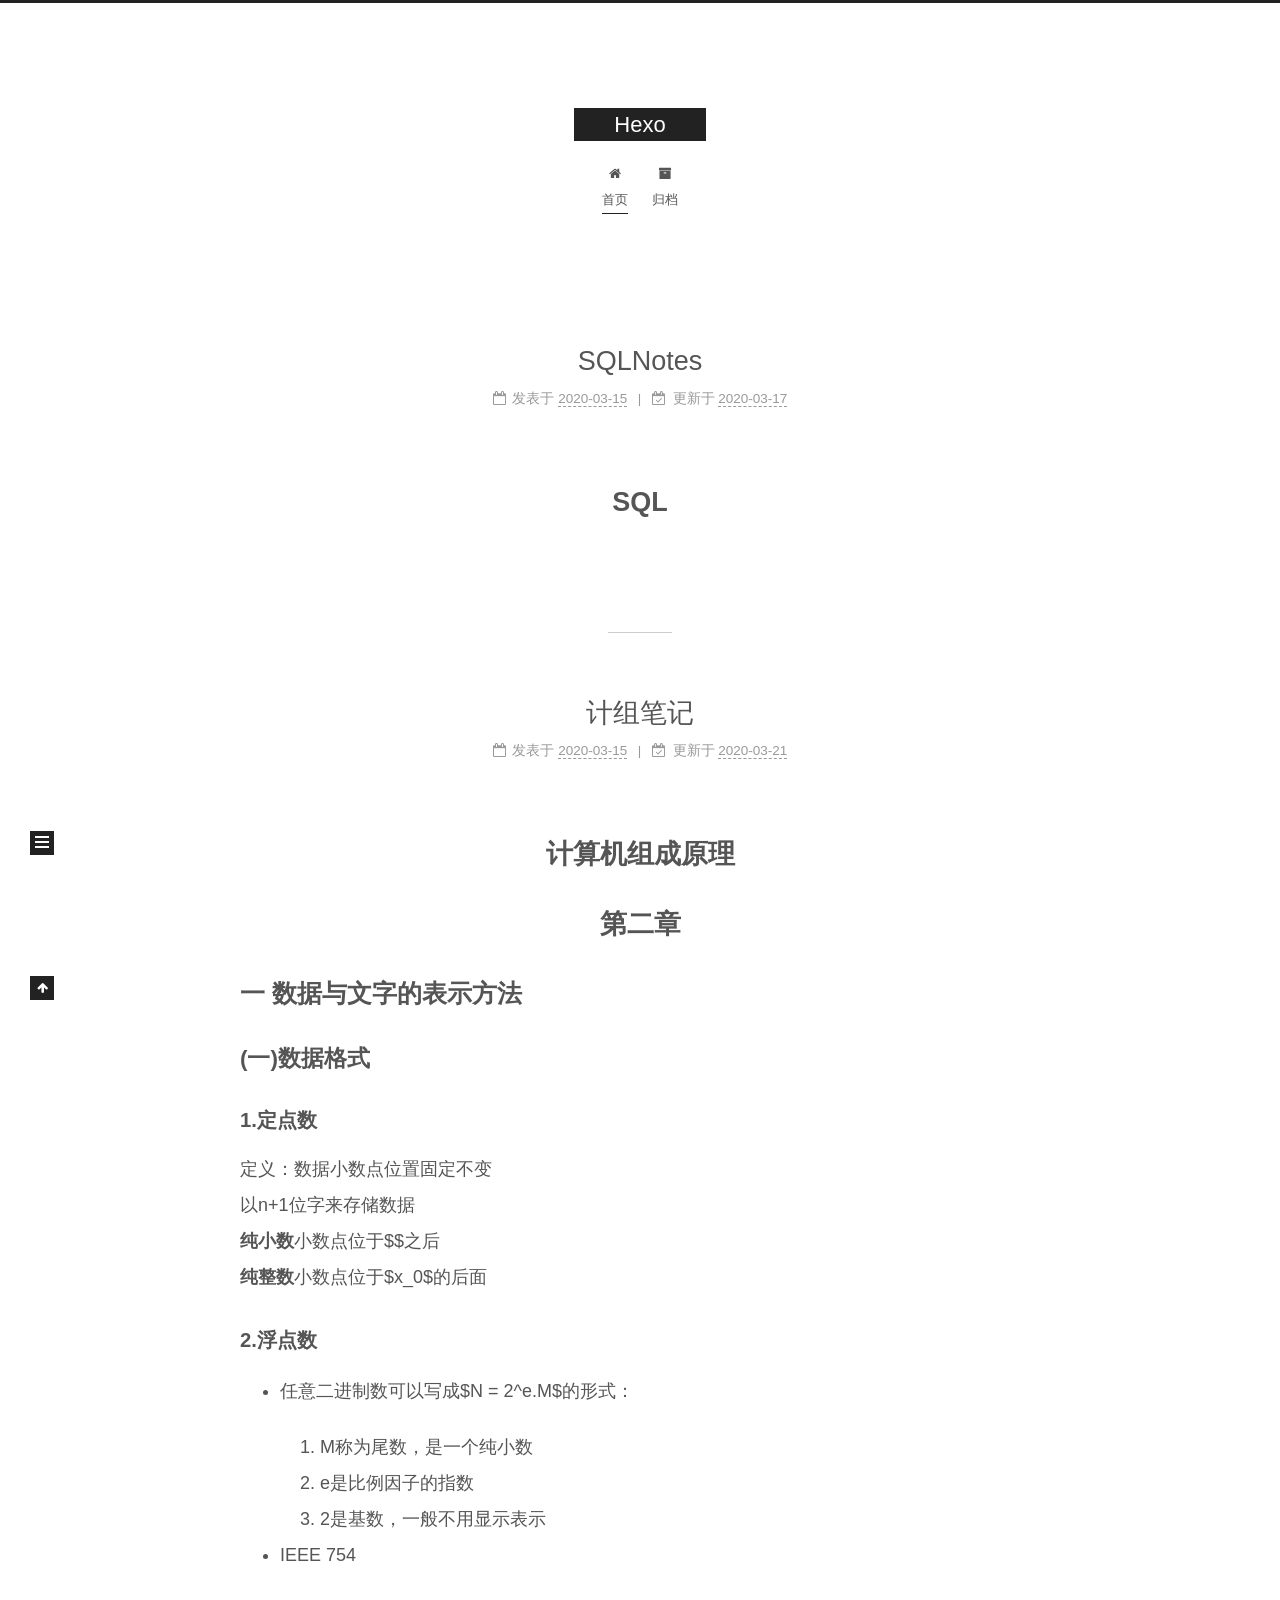
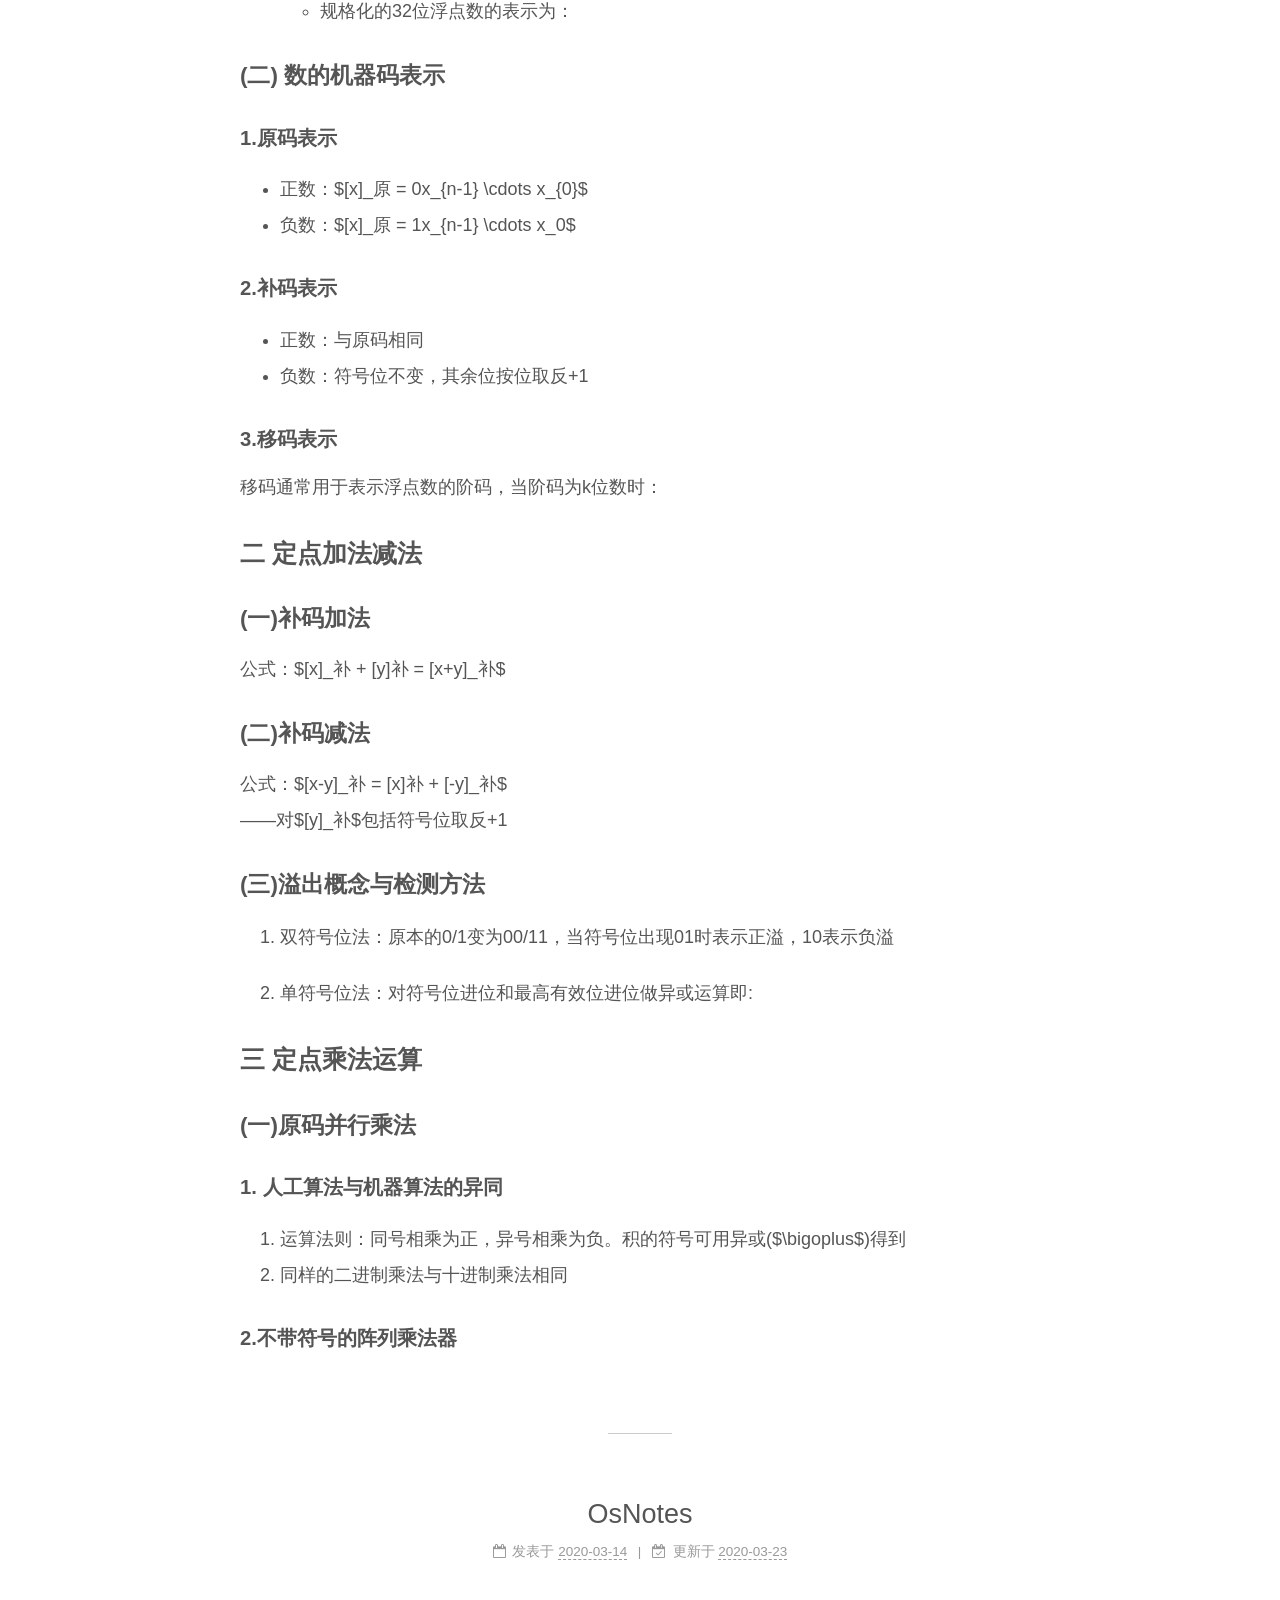
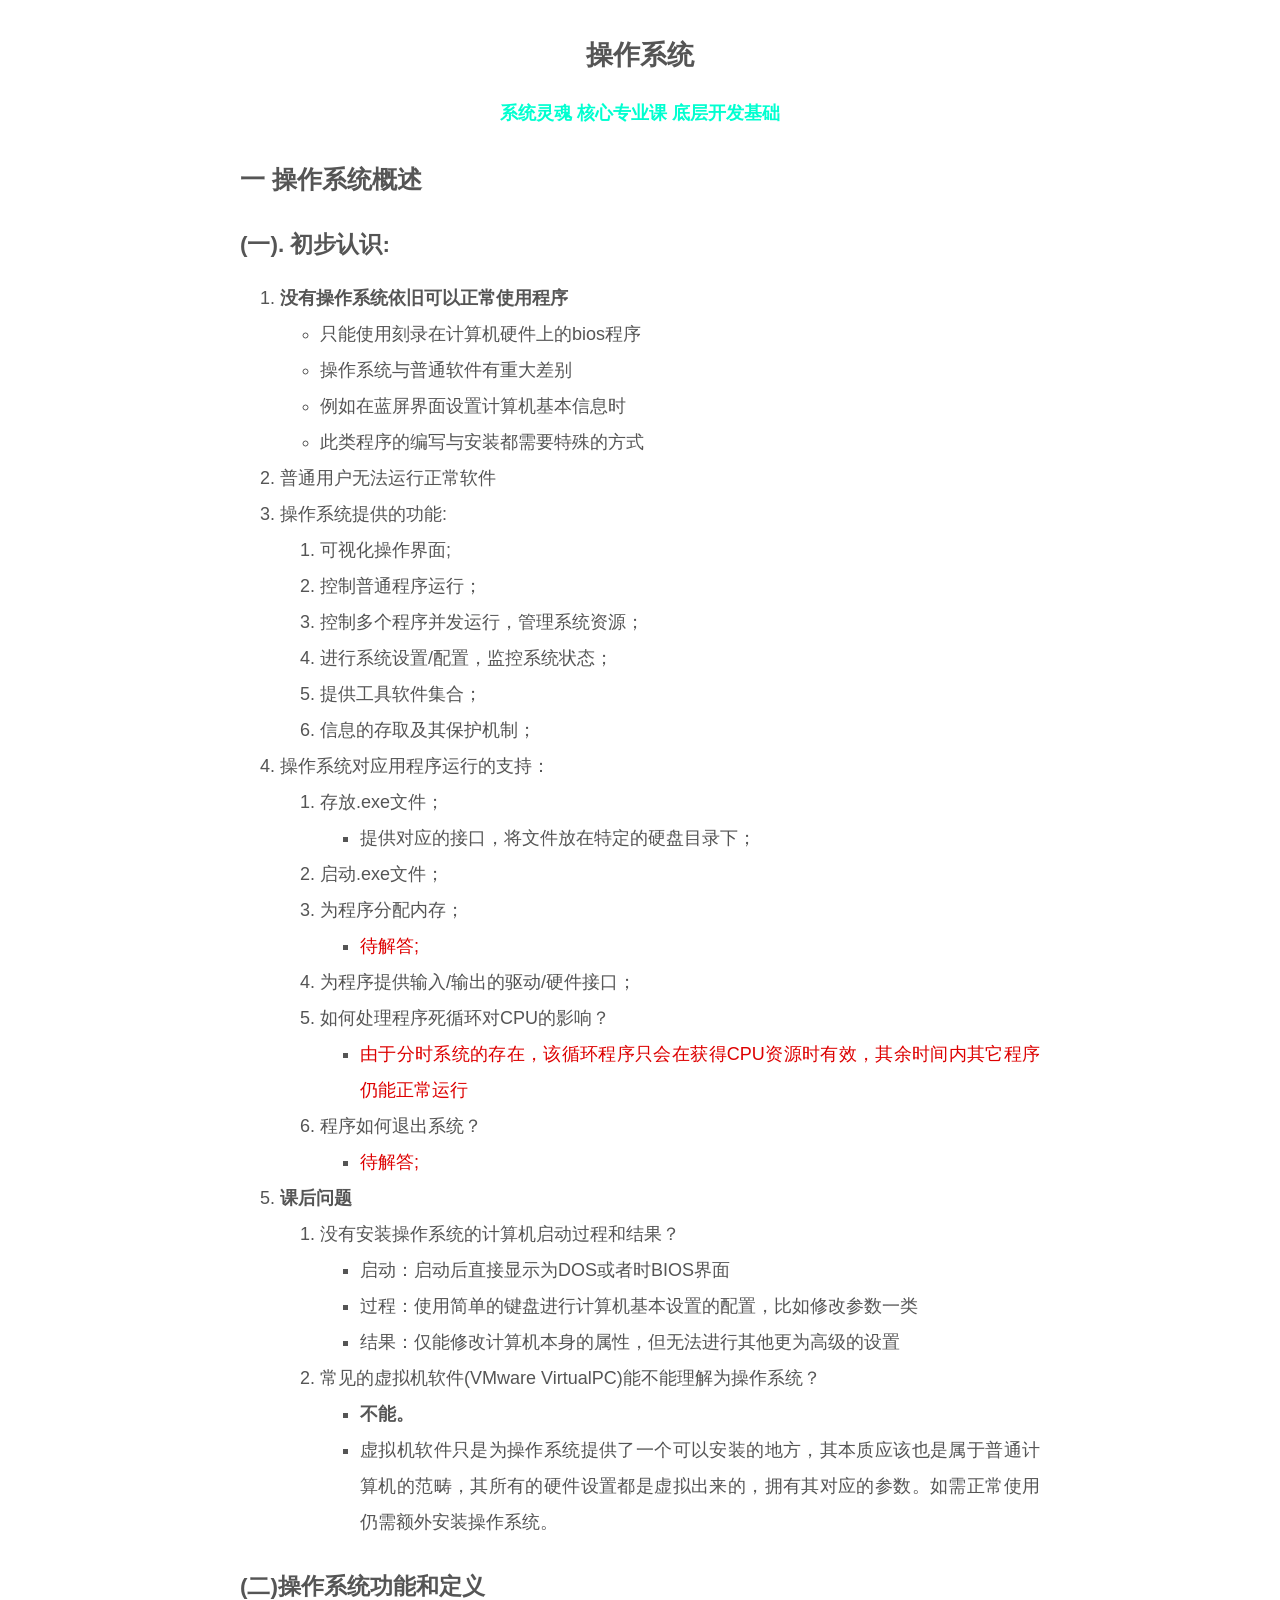
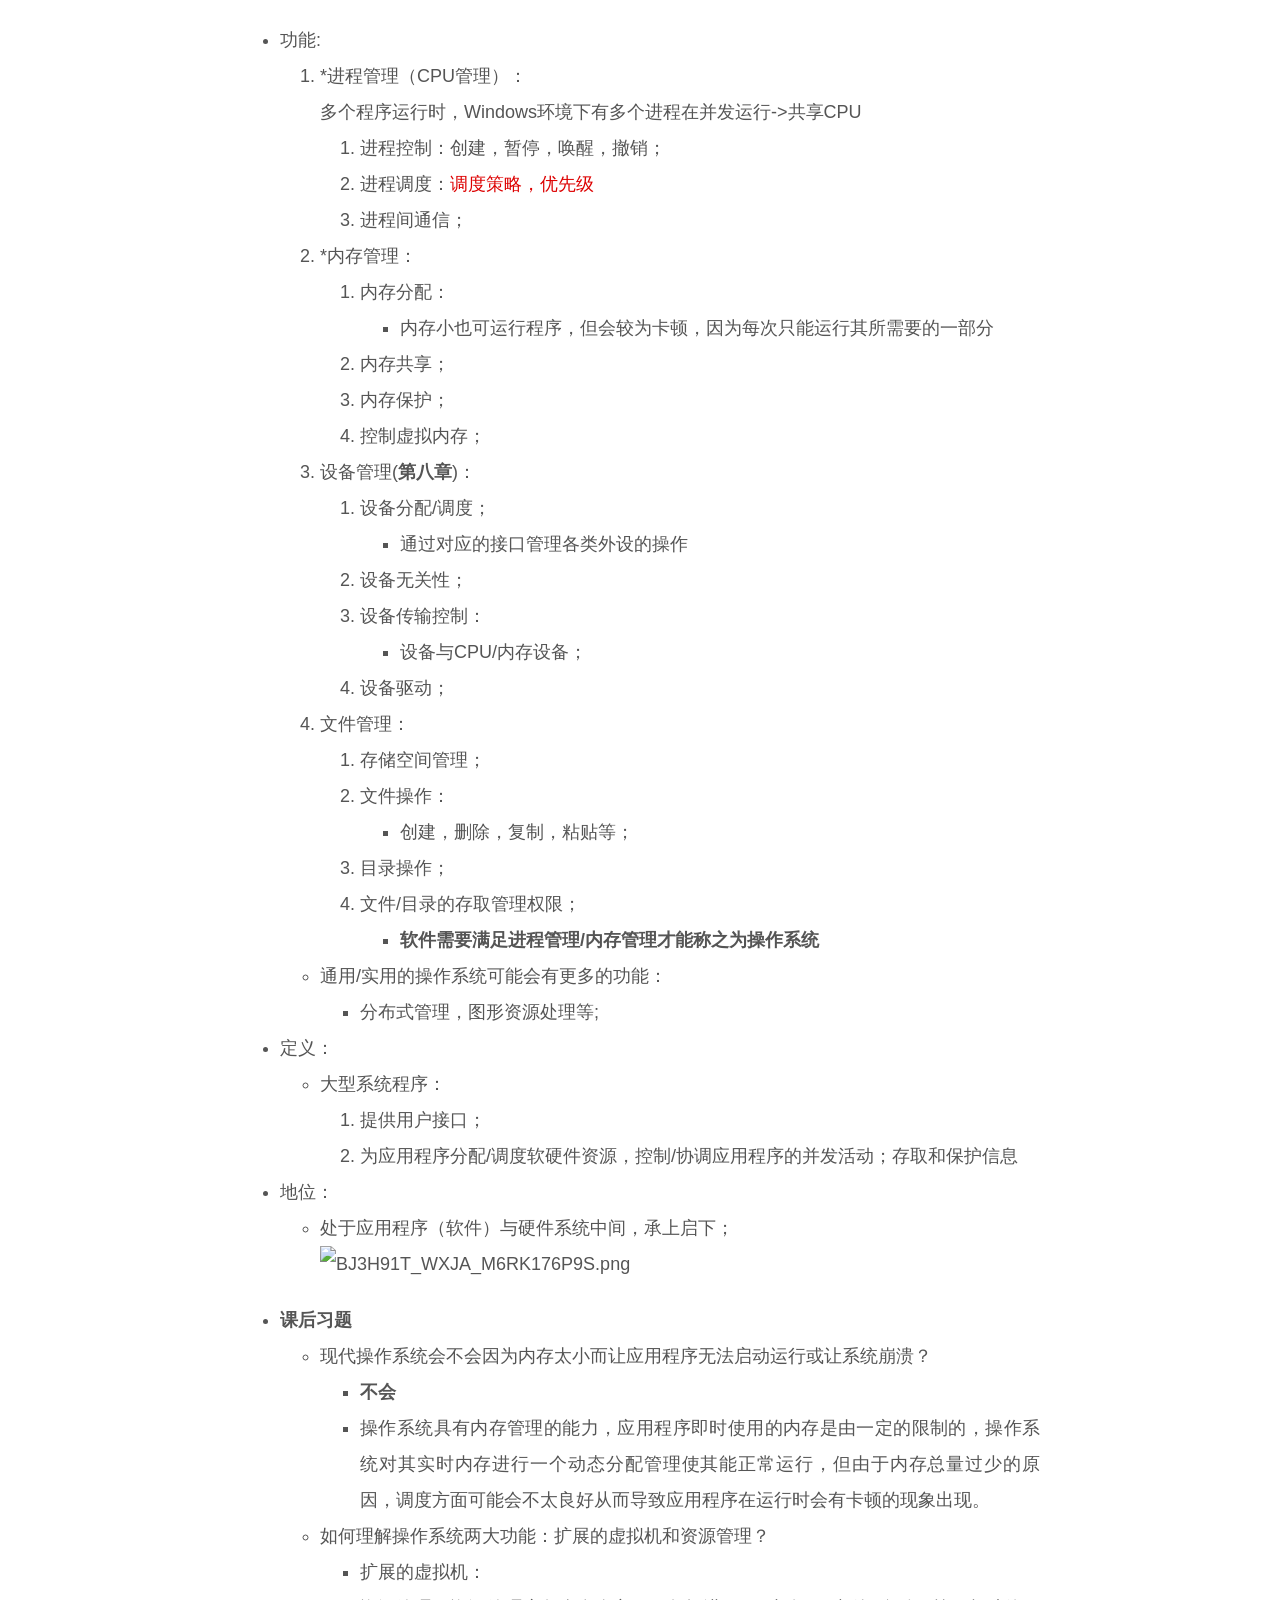
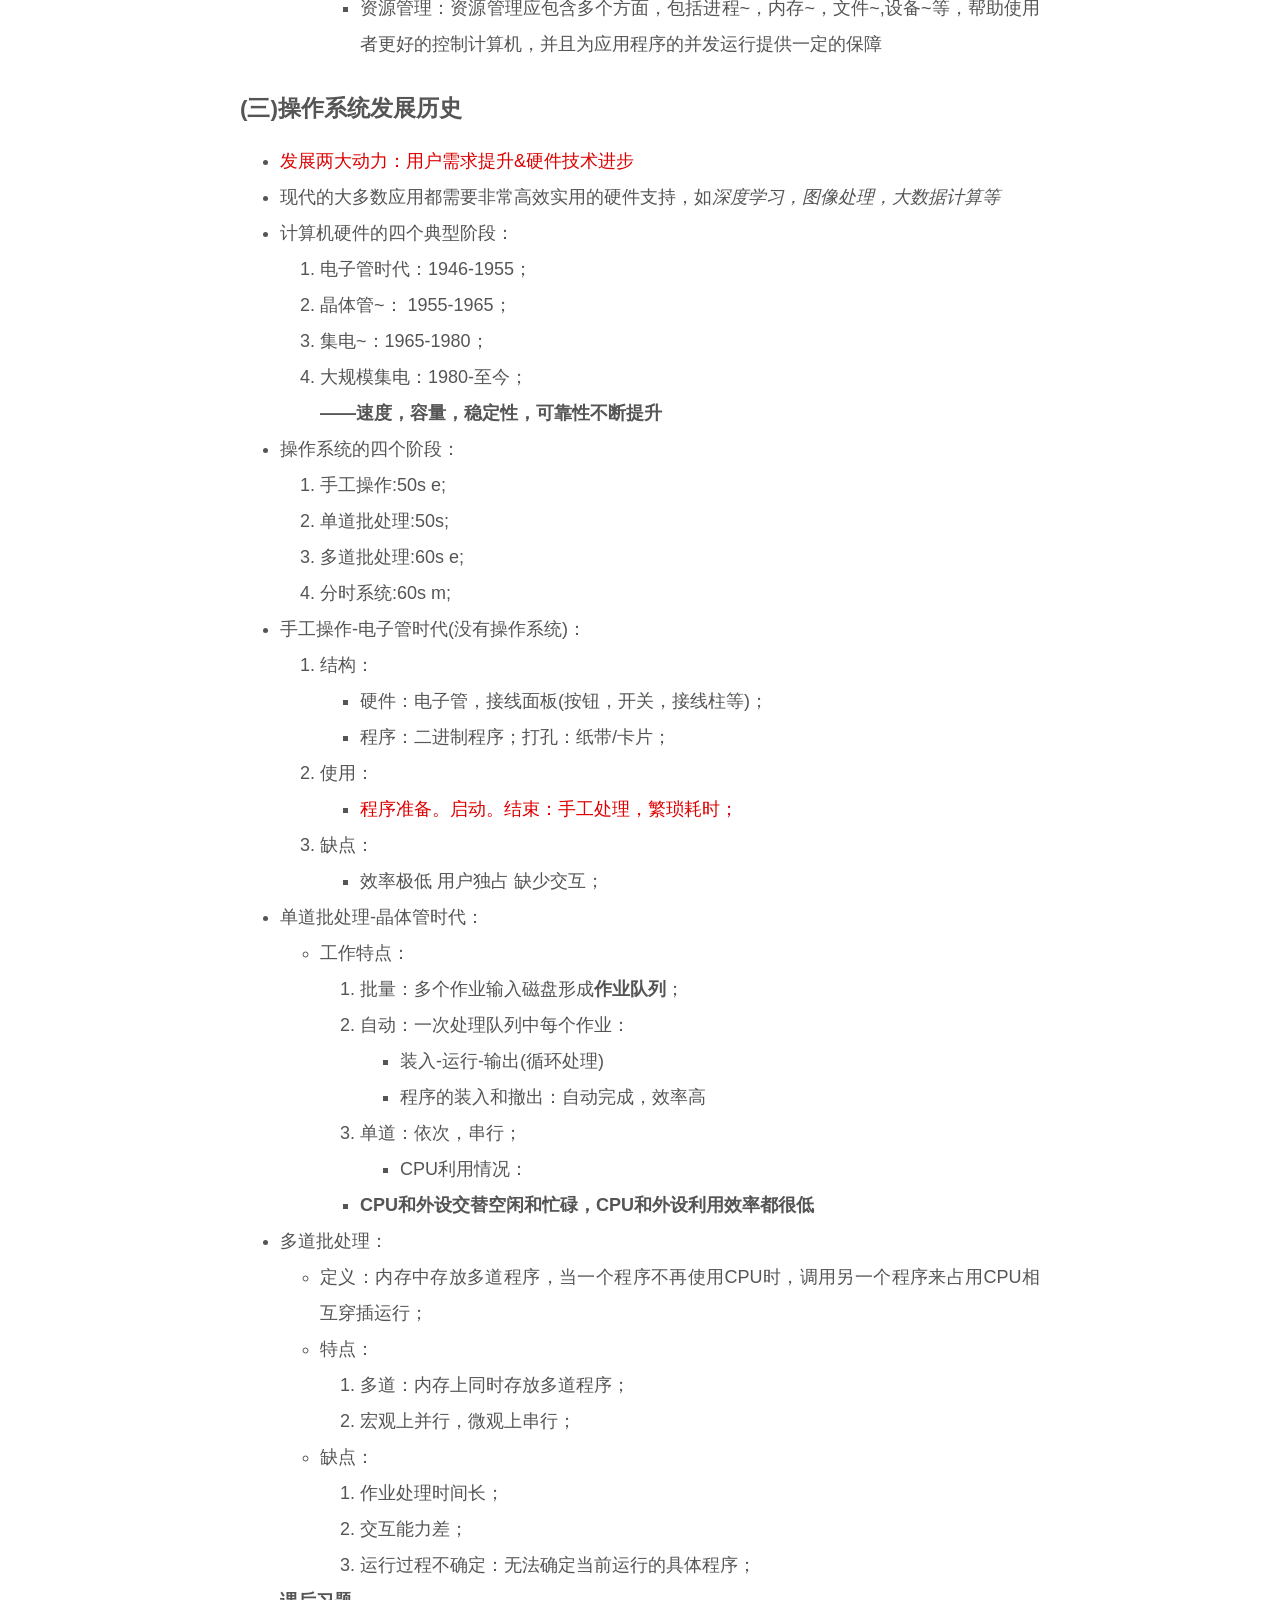
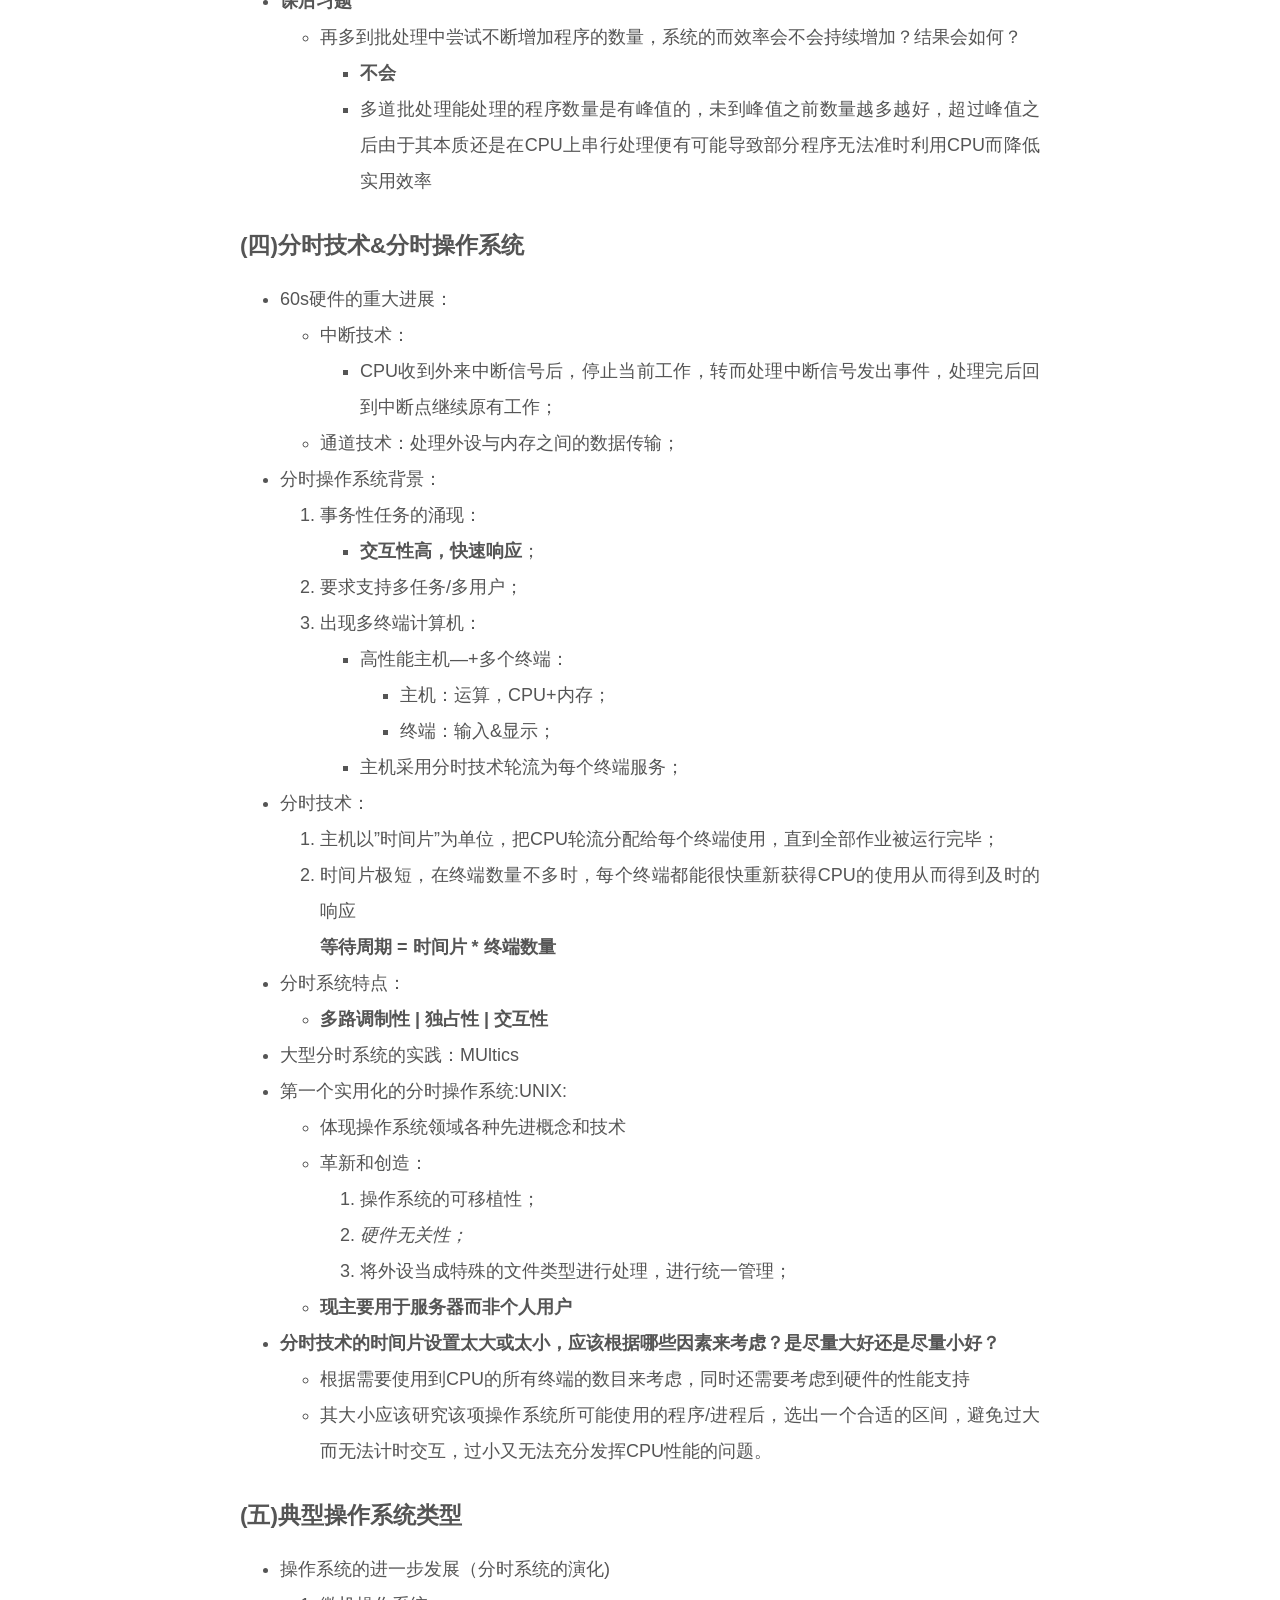
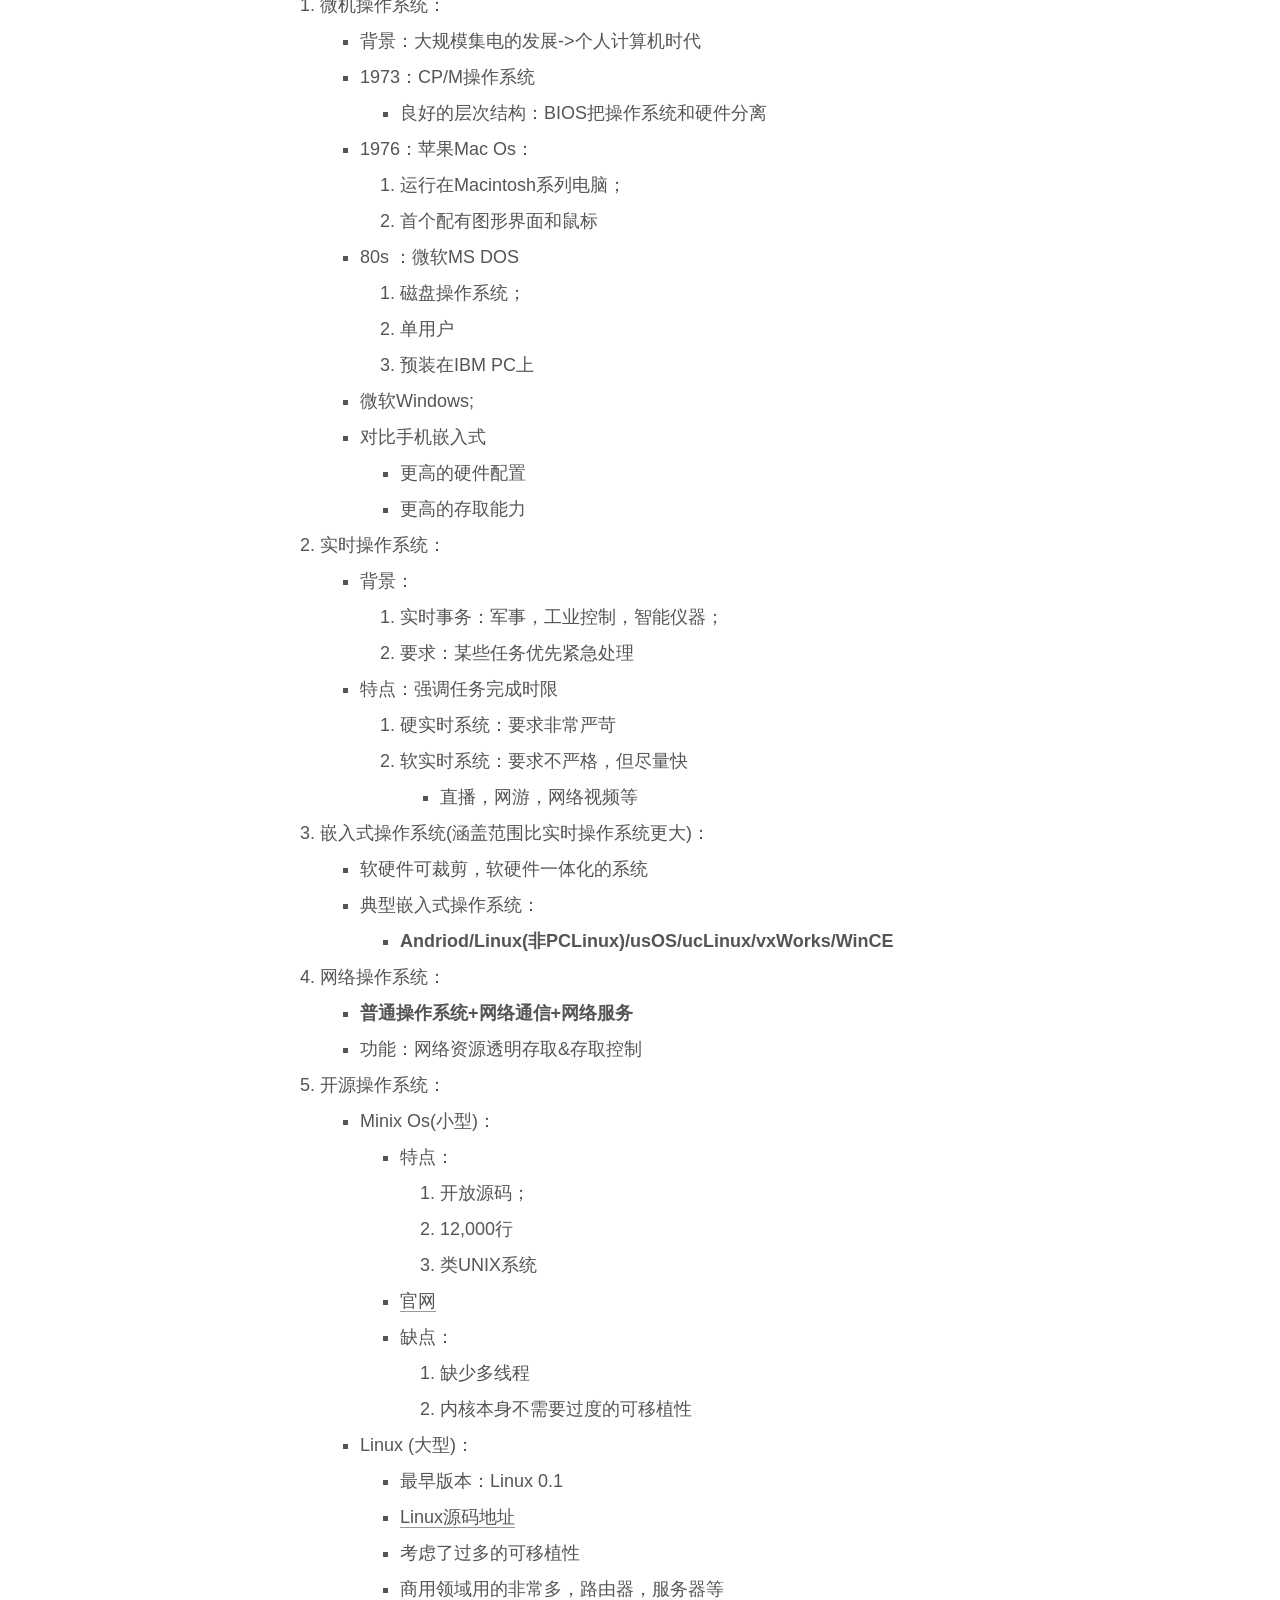
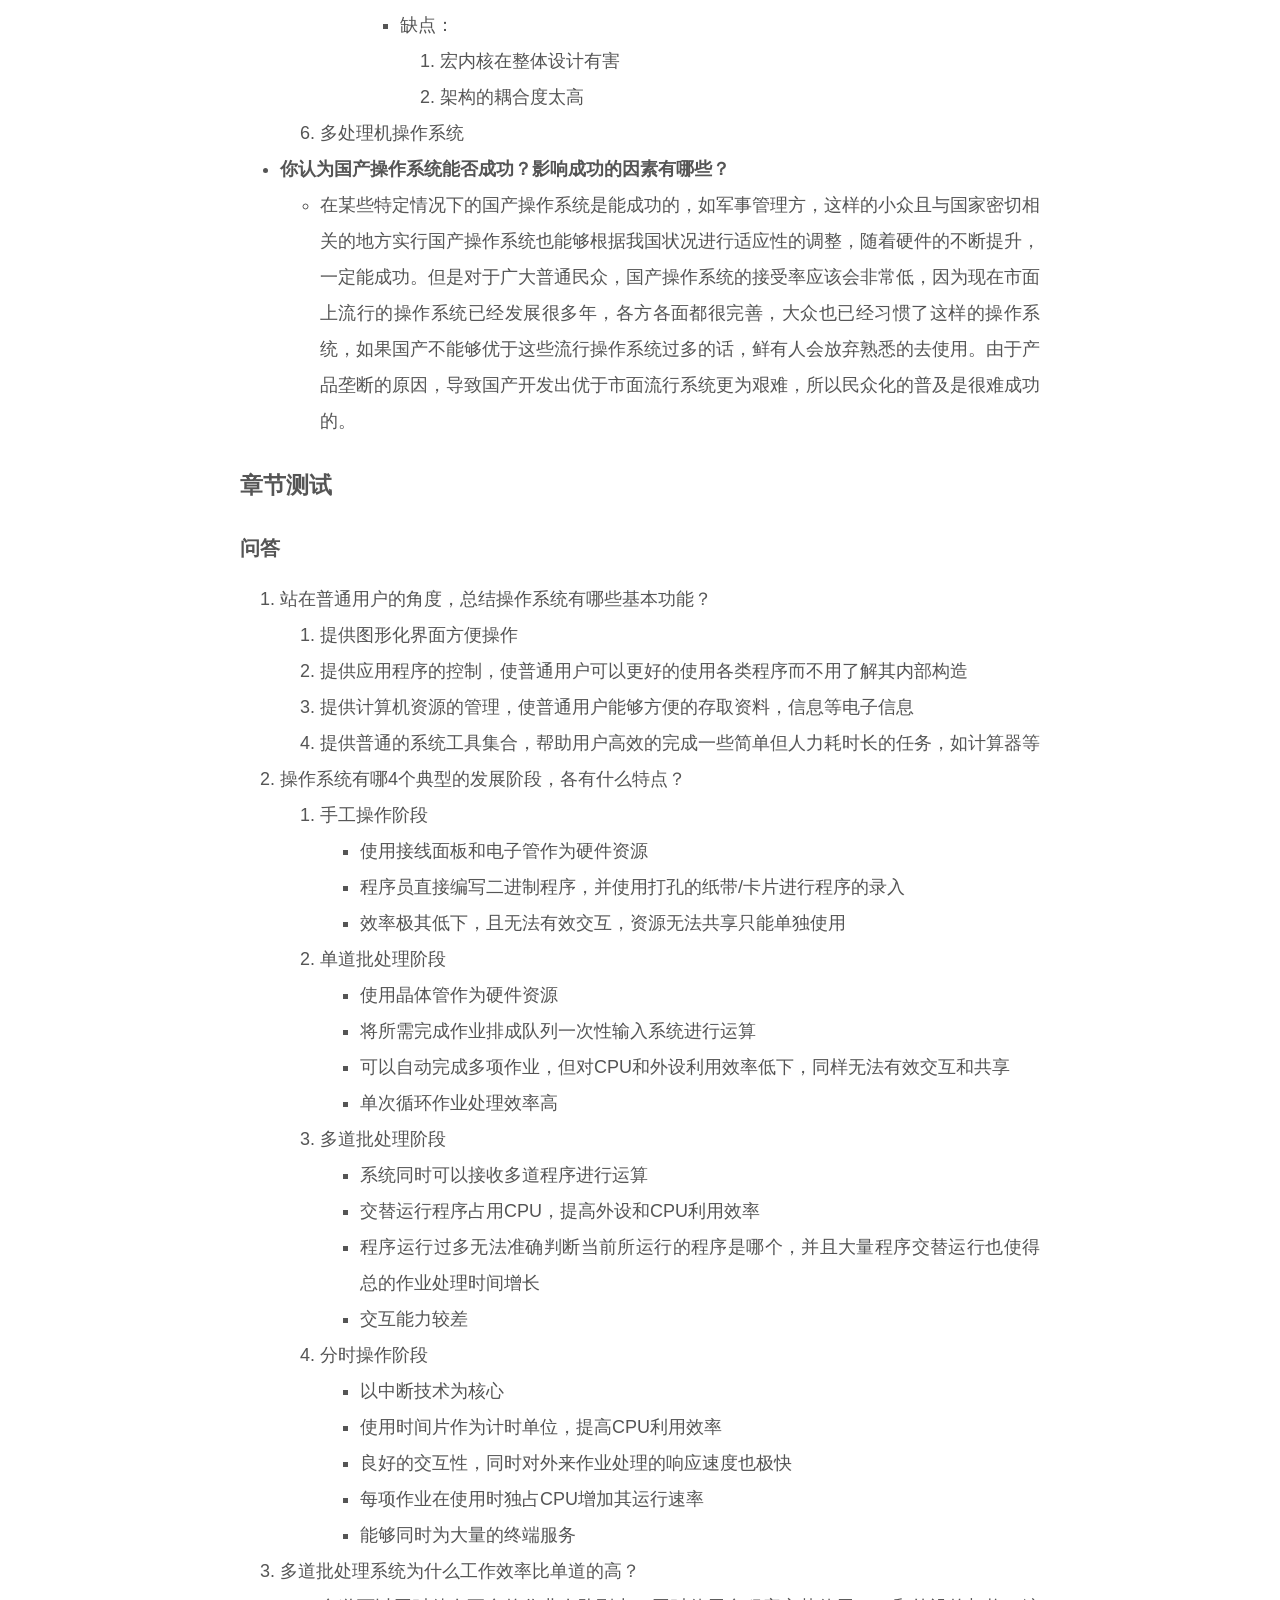
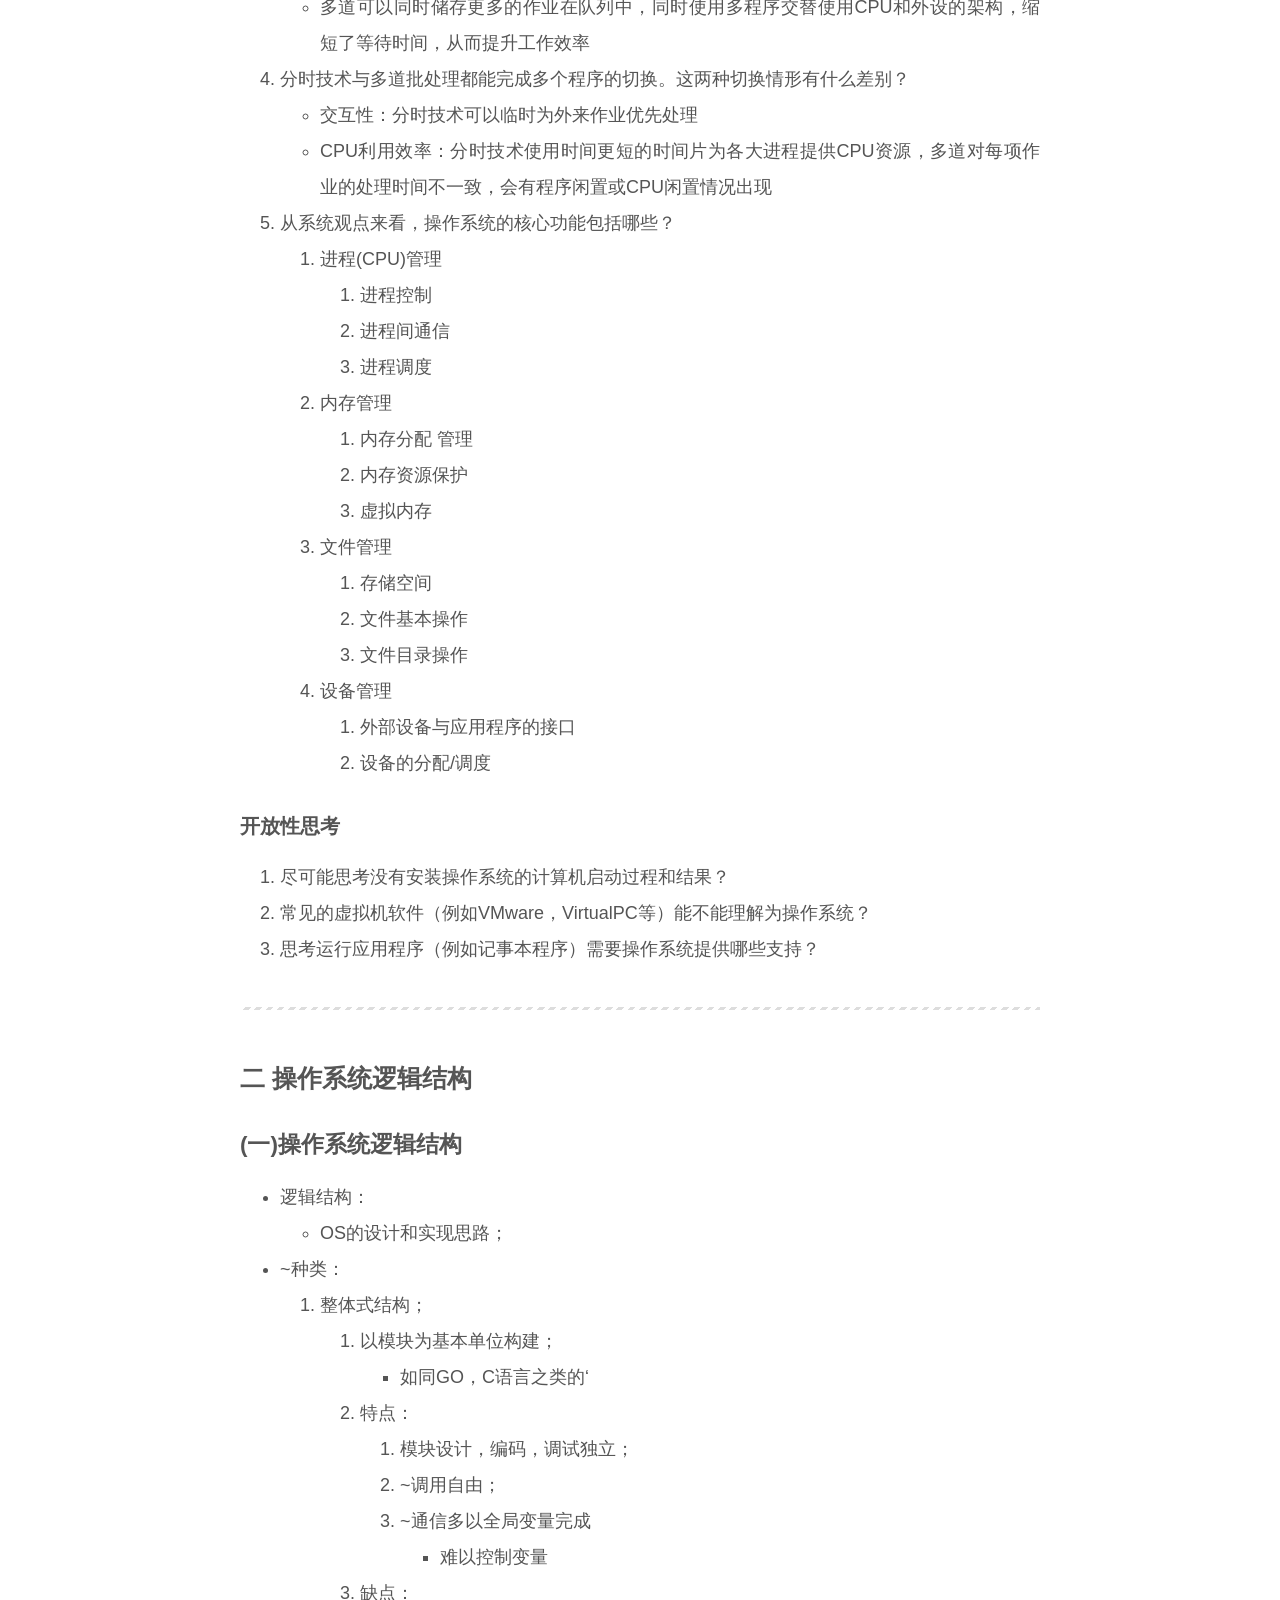
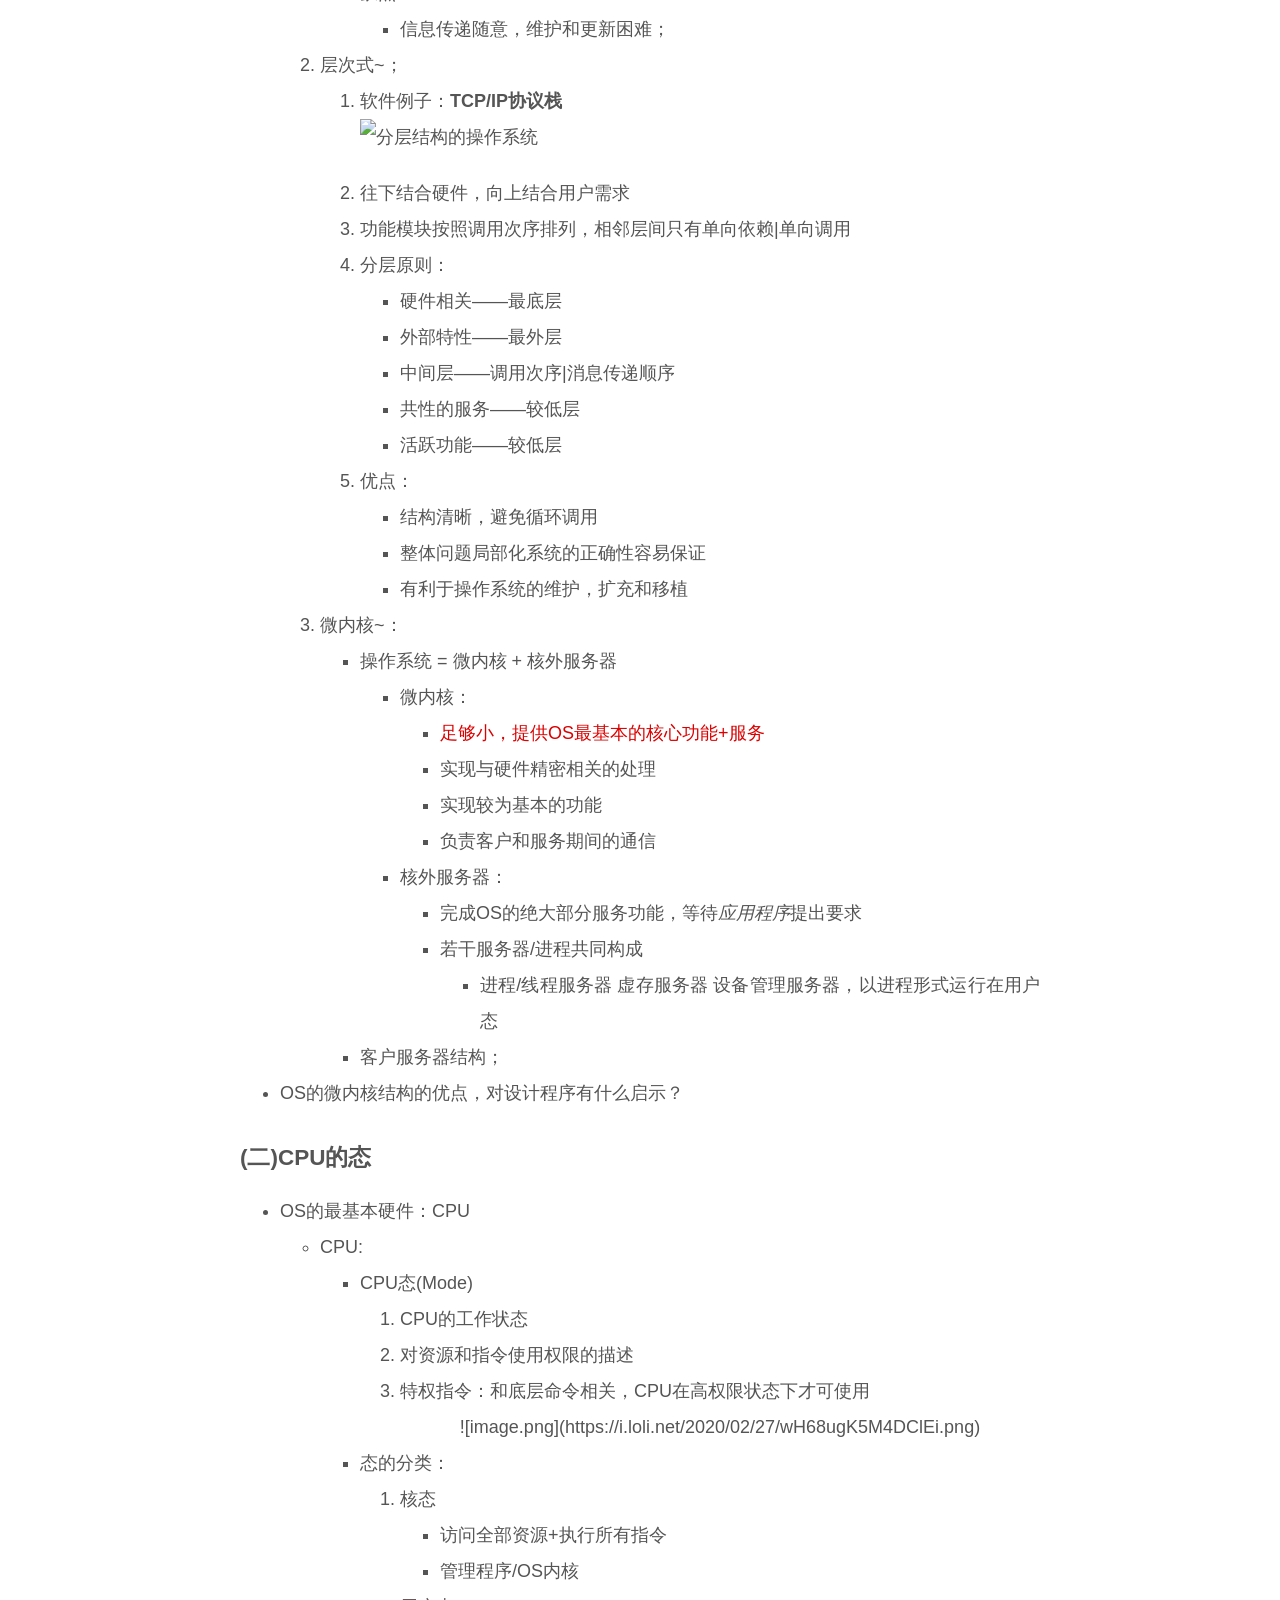
==== commit 7e0f7334: "Site updated: 2020-03-23 10:36:57" ====
--- a/index.html
+++ b/index.html
@@ -343,7 +343,7 @@
                   <i class="fa fa-calendar-check-o"></i>
                 </span>
                 <span class="post-meta-item-text">更新于</span>
-                <time title="修改时间：2020-03-23 10:25:44" itemprop="dateModified" datetime="2020-03-23T10:25:44+08:00">2020-03-23</time>
+                <time title="修改时间：2020-03-23 10:36:47" itemprop="dateModified" datetime="2020-03-23T10:36:47+08:00">2020-03-23</time>
               </span>
 
           
@@ -465,9 +465,11 @@
 </ul>
 </li>
 <li>定义：<ul>
-<li>大型系统程序：<pre><code>1. 提供用户接口；
-2. 为应用程序分配/调度软硬件资源，控制/协调应用程序的并发活动；存取和保护信息
-</code></pre></li>
+<li>大型系统程序：<ol>
+<li>提供用户接口；</li>
+<li>为应用程序分配/调度软硬件资源，控制/协调应用程序的并发活动；存取和保护信息</li>
+</ol>
+</li>
 </ul>
 </li>
 <li>地位：<ul>
@@ -522,32 +524,36 @@
 </ol>
 </li>
 <li>单道批处理-晶体管时代：  <ul>
-<li>工作特点：<pre><code>1. 批量：多个作业输入磁盘形成**作业队列**；
-2. 自动：一次处理队列中每个作业：
-    + 装入-运行-输出(循环处理)
-    + 程序的装入和撤出：自动完成，效率高  
-3. 单道：依次，串行；
-</code></pre><ul>
-<li>CPU利用情况：<ul>
+<li>工作特点：<ol>
+<li>批量：多个作业输入磁盘形成<strong>作业队列</strong>；</li>
+<li>自动：一次处理队列中每个作业：<ul>
+<li>装入-运行-输出(循环处理)</li>
+<li>程序的装入和撤出：自动完成，效率高  </li>
+</ul>
+</li>
+<li>单道：依次，串行；<ul>
+<li>CPU利用情况：</li>
+</ul>
+</li>
+</ol>
+<ul>
 <li><strong>CPU和外设交替空闲和忙碌，CPU和外设利用效率都很低</strong></li>
-</ul>
-</li>
 </ul>
 </li>
 </ul>
 </li>
 <li>多道批处理：<ul>
 <li>定义：内存中存放多道程序，当一个程序不再使用CPU时，调用另一个程序来占用CPU相互穿插运行；</li>
-<li>特点：<pre><code>1. 多道：内存上同时存放多道程序；
-2. 宏观上并行，微观上串行；
-</code></pre><ul>
+<li>特点：<ol>
+<li>多道：内存上同时存放多道程序；</li>
+<li>宏观上并行，微观上串行；</li>
+</ol>
+</li>
 <li>缺点：<ol>
 <li>作业处理时间长；</li>
 <li>交互能力差；</li>
 <li>运行过程不确定：无法确定当前运行的具体程序；</li>
 </ol>
-</li>
-</ul>
 </li>
 </ul>
 </li>
@@ -598,10 +604,12 @@
 <li>大型分时系统的实践：MUltics</li>
 <li>第一个实用化的分时操作系统:UNIX:<ul>
 <li>体现操作系统领域各种先进概念和技术</li>
-<li>革新和创造：<pre><code>1. 操作系统的可移植性；  
-2. *硬件无关性；*
-3. 将外设当成特殊的文件类型进行处理，进行统一管理；
-</code></pre></li>
+<li>革新和创造：<ol>
+<li>操作系统的可移植性；  </li>
+<li><em>硬件无关性；</em></li>
+<li>将外设当成特殊的文件类型进行处理，进行统一管理；</li>
+</ol>
+</li>
 <li><strong>现主要用于服务器而非个人用户</strong></li>
 </ul>
 </li>
@@ -958,7 +966,7 @@
 <h3 id="三-中断机制"><a href="#三-中断机制" class="headerlink" title="(三)中断机制"></a>(三)中断机制</h3><ol>
 <li>定义：<ul>
 <li>CPU对突发的外部事件的反应过程|机制</li>
-<li><center>![image.png](https://i.loli.net/2020/02/27/s5UmZWeVGkp9KPF.png)</center></li>
+<li><img src="https://i.loli.net/2020/02/27/s5UmZWeVGkp9KPF.png" alt="中断"></li>
 <li>引入中断的目的<ol>
 <li>实现并发</li>
 <li>实时处理</li>
@@ -972,7 +980,7 @@
 <li>源：引起中断的事件</li>
 <li>类型：<ol>
 <li>强迫性&amp;自愿<ul>
-<li>强迫性：程序没有预期，如waibuzhongduan</li>
+<li>强迫性：程序没有预期，如外部中断</li>
 <li>自愿：执行<u>访管指令？</u></li>
 </ul>
 </li>
@@ -1049,8 +1057,10 @@
 <li>实模式存取的1M空间<ul>
 <li>前面640K：基本内存</li>
 <li>中间128K:显卡</li>
-<li>最后256：BIOS(Basic IO System，<em>固件</em>:硬件方式存在的软件)<pre><code>- **系统BIOS**(*最后64K*)
-</code></pre></li>
+<li>最后256：BIOS(Basic IO System，<em>固件</em>:硬件方式存在的软件)<ul>
+<li><strong>系统BIOS</strong>(<em>最后64K</em>)</li>
+</ul>
+</li>
 </ul>
 </li>
 </ul>
@@ -1066,9 +1076,11 @@
 </li>
 <li>系统BIOS<ul>
 <li>系统启动配置：对系统的基本参数进行配置</li>
-<li>基本的设备IO服务：<pre><code>  + 使用中断的方式来进行调用，每一个IO调用都有对应的中断序列号
-  + 每一个中断序列号下又有更多的子功能序列
-</code></pre></li>
+<li>基本的设备IO服务：<ul>
+<li>使用中断的方式来进行调用，每一个IO调用都有对应的中断序列号</li>
+<li>每一个中断序列号下又有更多的子功能序列</li>
+</ul>
+</li>
 <li>加电自检和自举<ul>
 <li>自检POST<ul>
 <li>初始化基本硬件：CPU，GPU，内存······</li>
@@ -1116,7 +1128,7 @@
 <li>典型的操作界面：图形界面，命令行界面，批处理命令/程序</li>
 <li>键盘命令：控制台环境<ul>
 <li>普通命令，批处理，shell</li>
-<li>linux典型命令<center>![image.png](https://i.loli.net/2020/03/03/c9Sr8PXfpDRLMK5.png)</center></li>
+<li>linux典型命令<img src="https://i.loli.net/2020/03/03/c9Sr8PXfpDRLMK5.png" alt="image.png"></li>
 <li>批处理：普通~的集合<ul>
 <li>支持基本编程语法</li>
 </ul>
@@ -1125,7 +1137,7 @@
 <li>OS和User的交互界面</li>
 <li>表现为控制台控制执行命令</li>
 <li>经典类型：Bsh，Ksh,Csh,Bash</li>
-<li>Bash：<center>![image.png](https://i.loli.net/2020/03/03/rQav2R8NBlmgdxH.png)</center></li>
+<li>Bash：<img src="https://i.loli.net/2020/03/03/rQav2R8NBlmgdxH.png" alt="image.png"></li>
 </ul>
 </li>
 </ul>
@@ -1243,7 +1255,7 @@
 <li>进程 = 程序 + PCB</li>
 </ol>
 </li>
-<li>PCB基本成员：<center>![image.png](https://i.loli.net/2020/03/12/C5wq8RLUnKB9z2W.png)</center>  </li>
+<li>PCB基本成员：<img src="https://i.loli.net/2020/03/12/C5wq8RLUnKB9z2W.png" alt="image.png">  </li>
 <li>Linux的PCB：task_struct</li>
 <li>进程的切换：<ol>
 <li>进程的上下文：进程运行环境-CPU环境</li>
